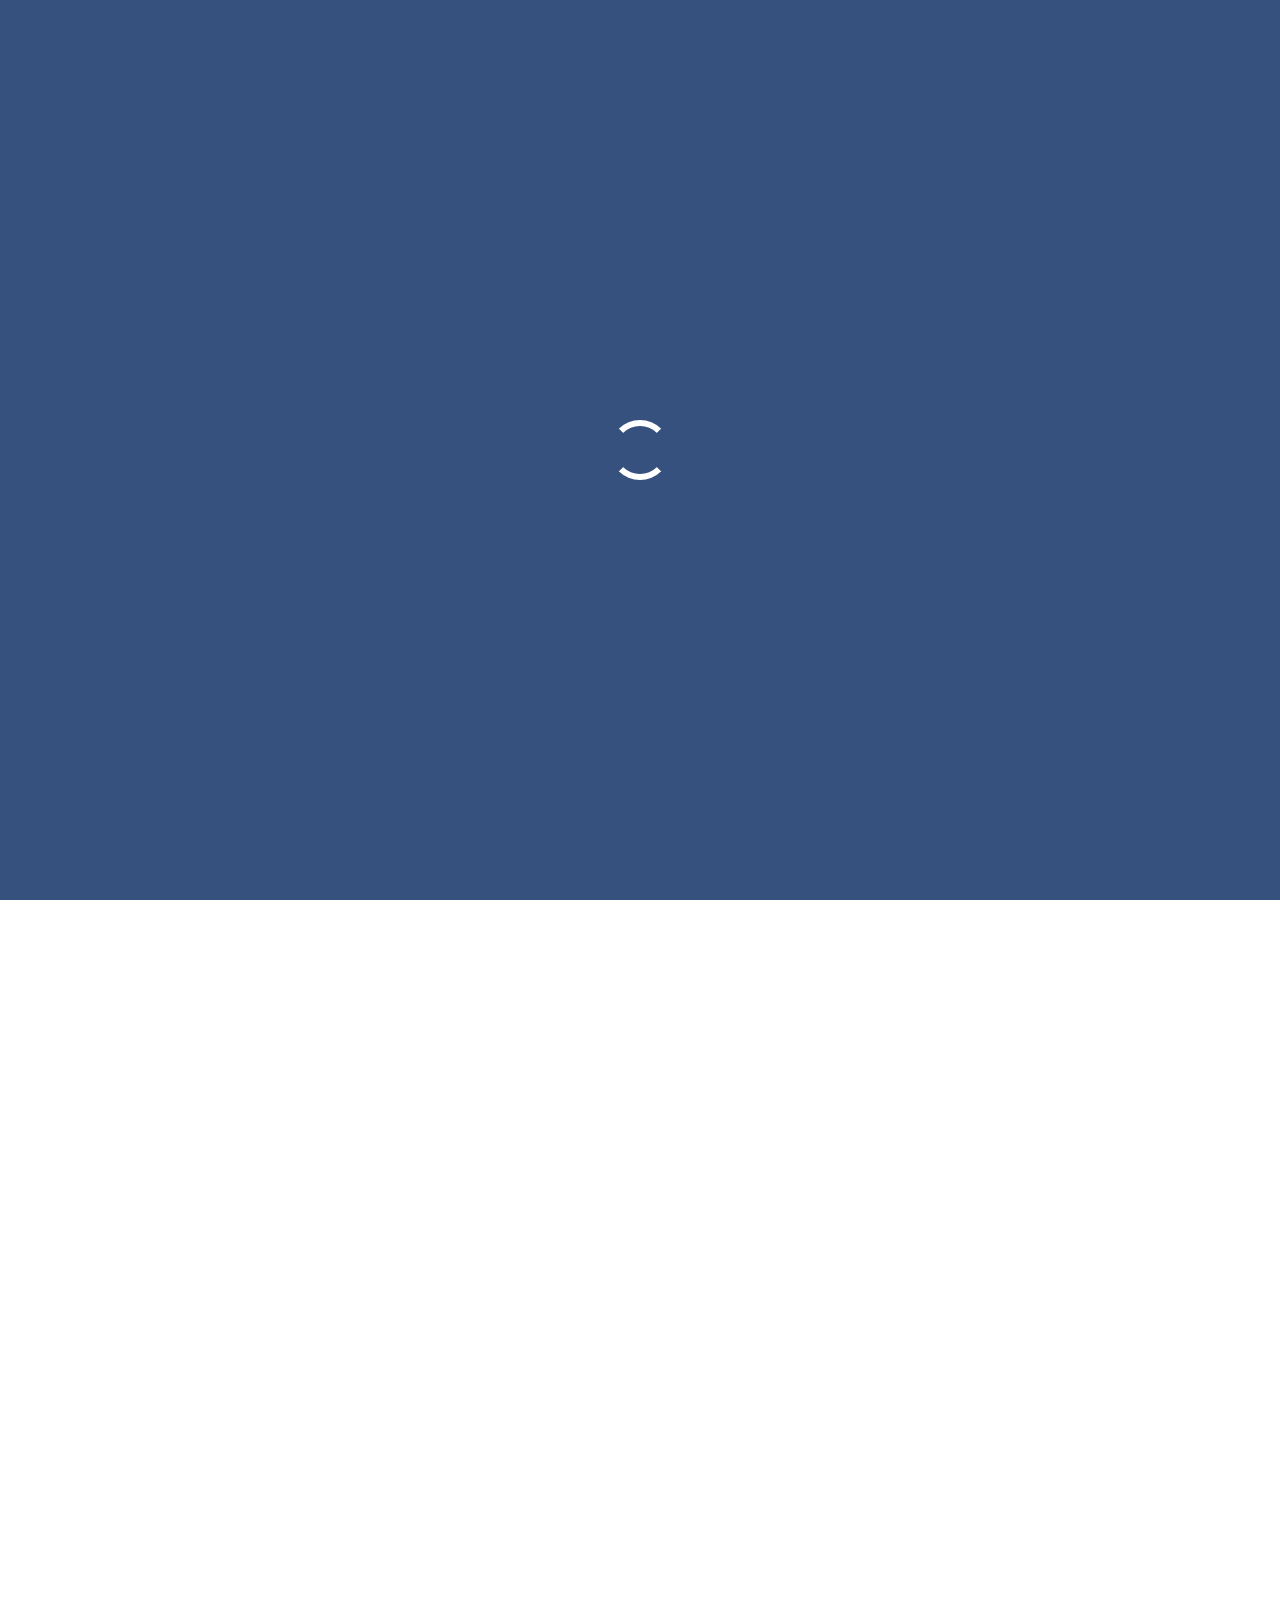
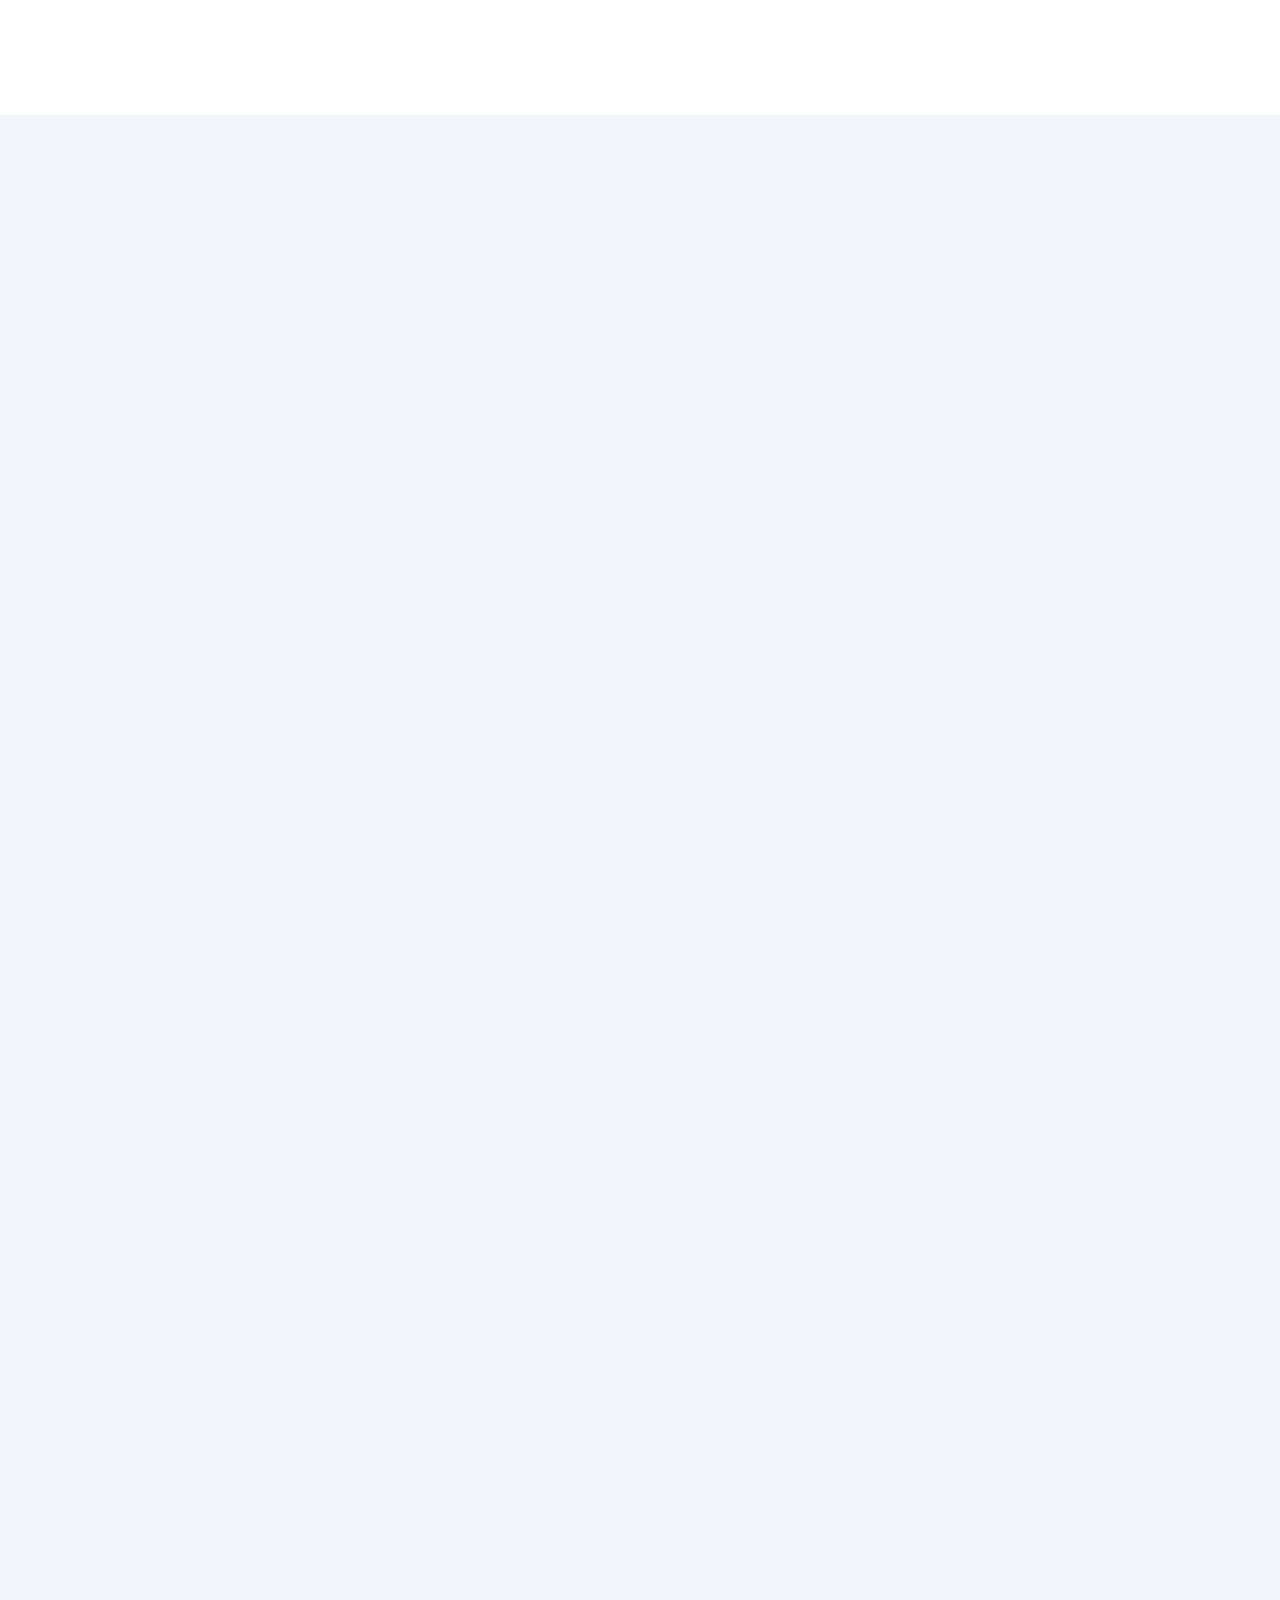
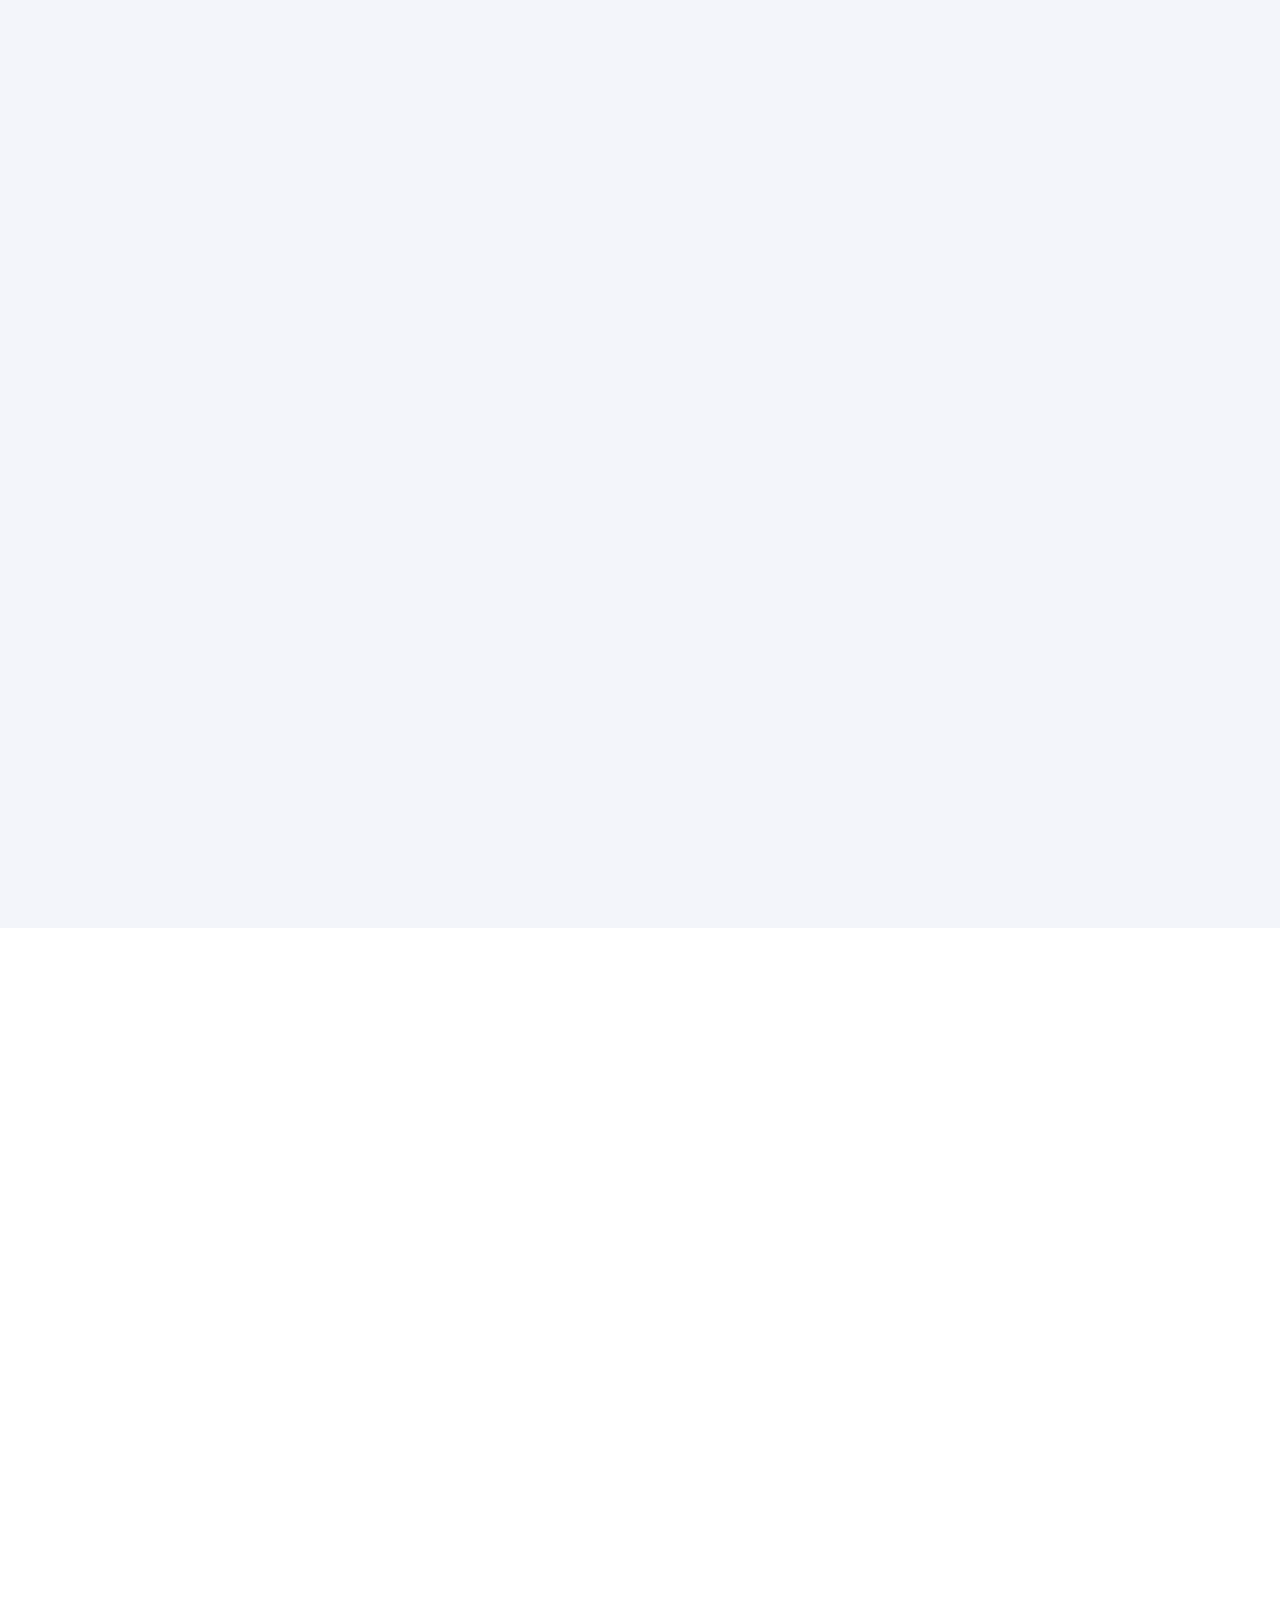
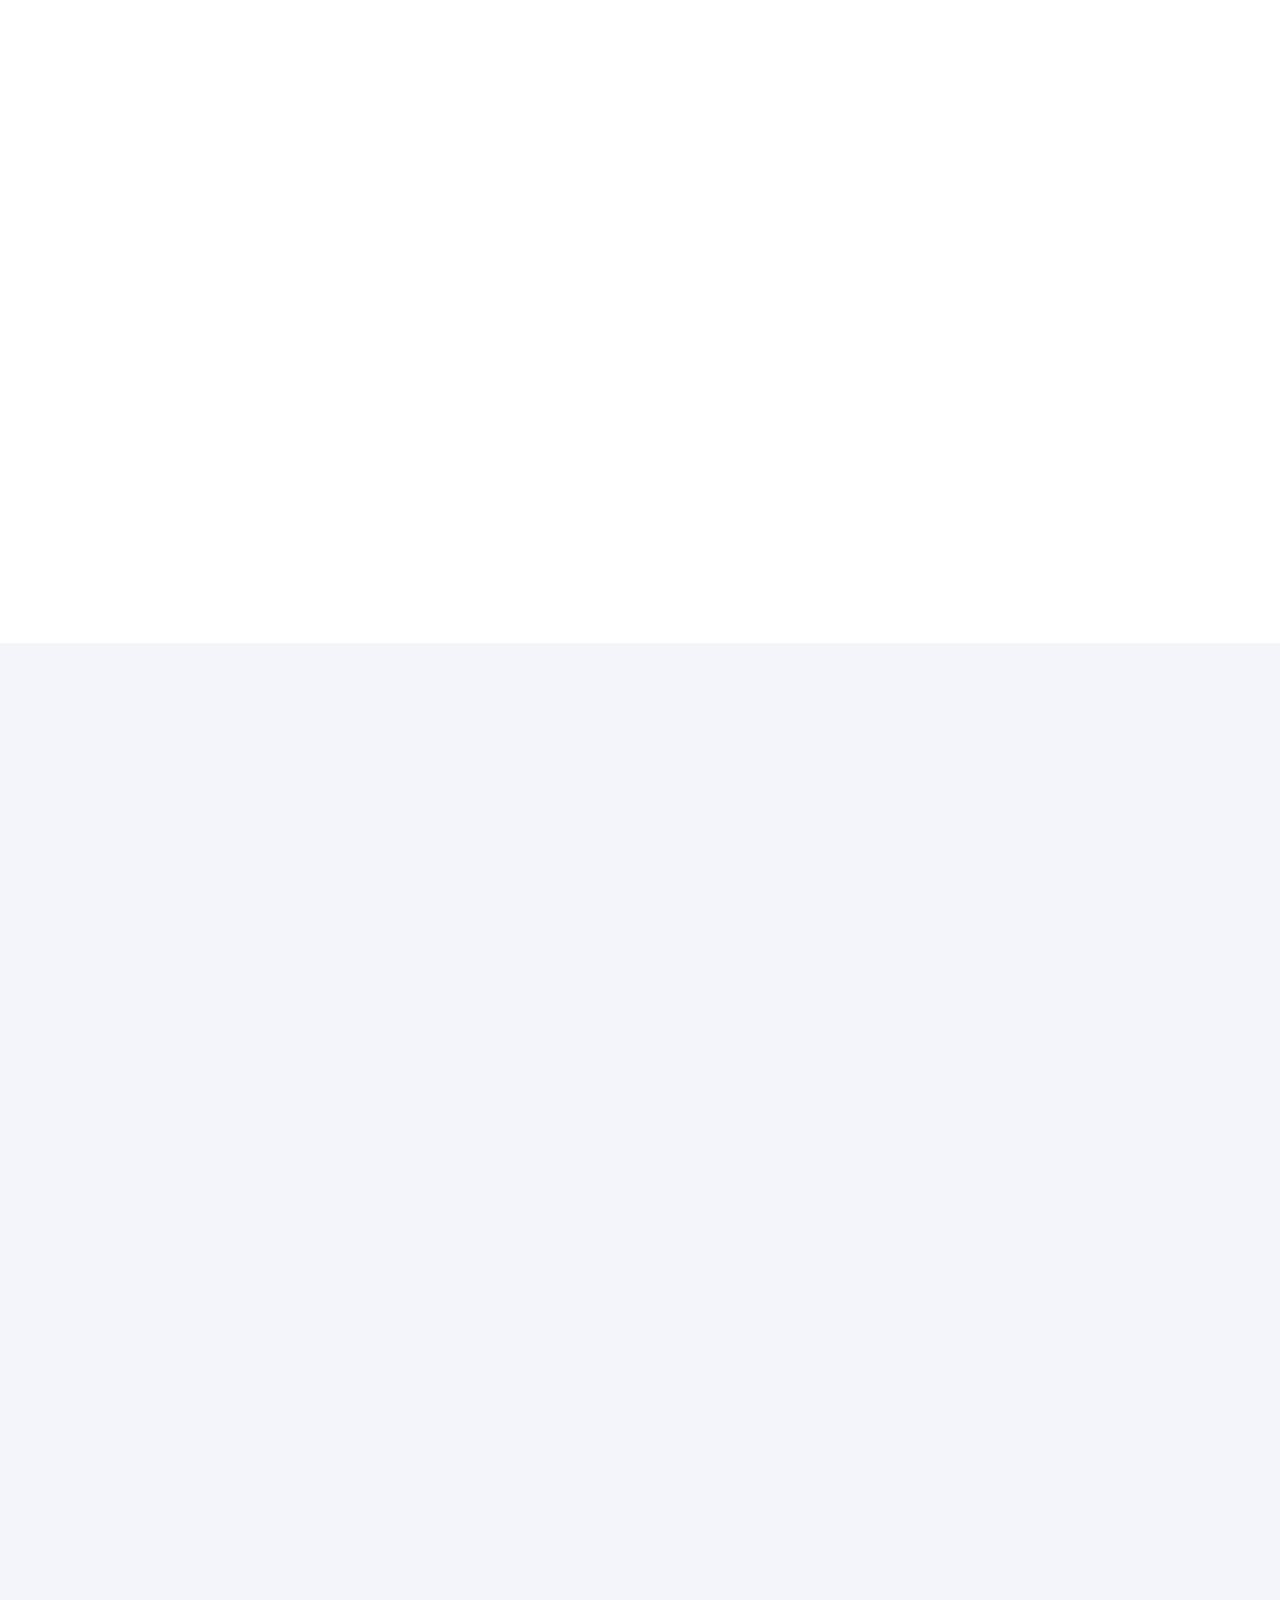
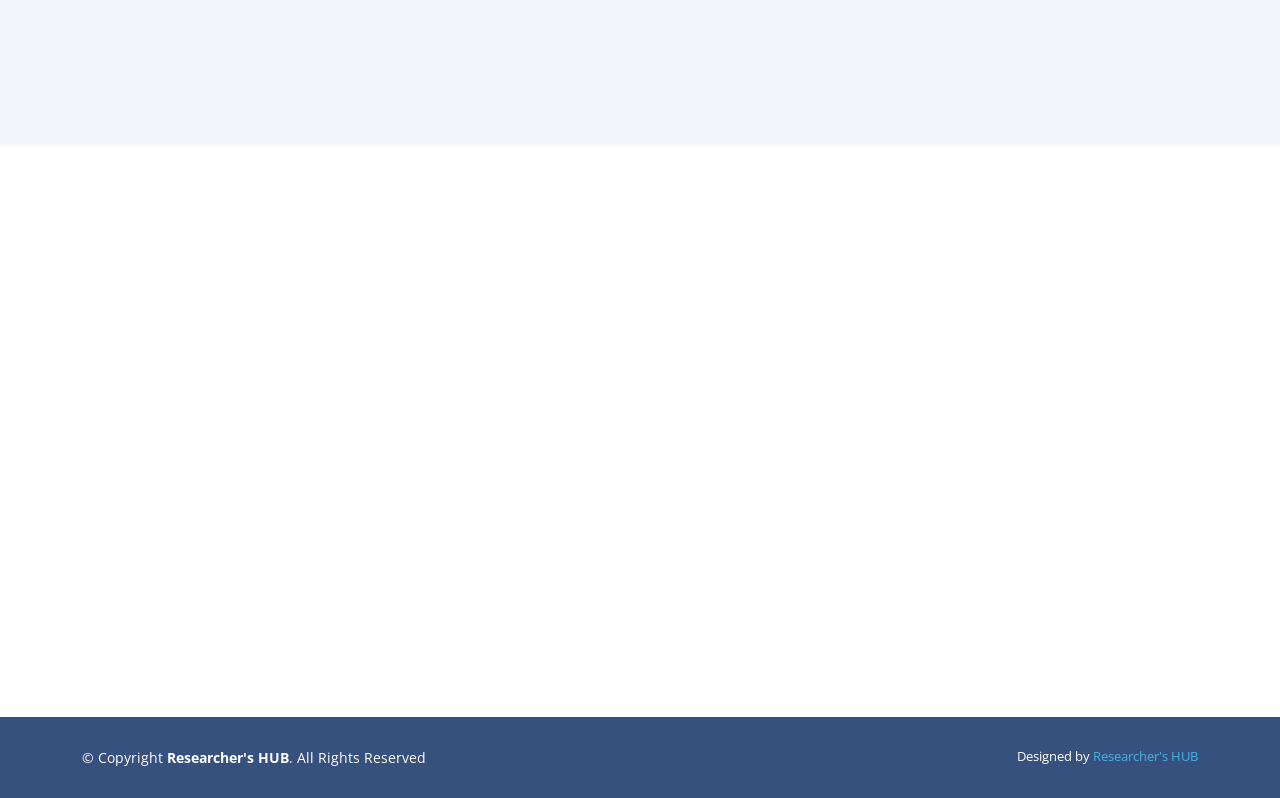
==== index.html @ 6f5f2026 "Update index.html" ====
<!DOCTYPE html>
<html lang="en">
  <!DOCTYPE html>
<html lang="en">
<head>

<meta charset="utf-8">
<meta name="viewport" content="width=device-width, initial-scale=1.0">

<title>Protonical Researchers Hub | IoT, Embedded Systems & R&D Company Bangalore</title>

<meta name="description" content="Protonical Researchers Hub is a Bangalore-based R&D and technology company specializing in Embedded Systems, IoT, AI, PCB Design, MSME innovation, and product development.">
<meta name="keywords" content="IoT company Bangalore, Embedded Systems Lab, MSME R&D Partner, PCB Design Bangalore, AI IoT Startup India, Protonical Researchers Hub">

<!-- Favicons -->
<link href="assets/img/favicon.png" rel="icon">
<link href="assets/img/apple-touch-icon.png" rel="apple-touch-icon">

<!-- Google Fonts -->
<link href="https://fonts.googleapis.com/css?family=Open+Sans:300,400,600,700|Jost:300,400,500,600,700|Poppins:300,400,500,600,700" rel="stylesheet">

<!-- Vendor CSS Files -->
<link href="assets/vendor/aos/aos.css" rel="stylesheet">
<link href="assets/vendor/bootstrap/css/bootstrap.min.css" rel="stylesheet">
<link href="assets/vendor/bootstrap-icons/bootstrap-icons.css" rel="stylesheet">
<link href="assets/vendor/boxicons/css/boxicons.min.css" rel="stylesheet">
<link href="assets/vendor/glightbox/css/glightbox.min.css" rel="stylesheet">
<link href="assets/vendor/remixicon/remixicon.css" rel="stylesheet">
<link href="assets/vendor/swiper/swiper-bundle.min.css" rel="stylesheet">

<!-- Template Main CSS -->
<link href="assets/css/style.css" rel="stylesheet">

<!-- =================== Schema.org Structured Data =================== -->
<script type="application/ld+json">
{
  "@context": "https://schema.org",
  "@graph": [
    {
      "@type": "Organization",
      "@id": "https://researchershub.in/#organization",
      "name": "Protonical Researchers Hub",
      "url": "https://researchershub.in/",
      "logo": "https://researchershub.in/assets/img/logo.png",
      "description": "Bangalore based Embedded Systems, IoT, AI and product development R&D company serving MSMEs, startups and research institutions.",
      "address": {
        "@type": "PostalAddress",
        "streetAddress": "Bidarahalli",
        "addressLocality": "Bengaluru",
        "addressRegion": "Karnataka",
        "postalCode": "560049",
        "addressCountry": "IN"
      },
      "contactPoint": {
        "@type": "ContactPoint",
        "telephone": "+91-8951970904",
        "contactType": "customer support",
        "areaServed": "IN"
      },
      "sameAs": [
        "https://www.linkedin.com/in/manikantan-r-632391257/",
        "https://www.instagram.com/manikantan_07",
        "https://www.facebook.com/mani.kantan.5439"
      ],
      "knowsAbout": [
        "Embedded Systems",
        "IoT",
        "Artificial Intelligence",
        "PCB Design",
        "Rapid Prototyping",
        "MSME R&D",
        "Product Engineering"
      ]
    }
  ]
}
</script>
<!-- ================================================================ -->

</head>
<body>


<body>

  <!-- ======= Header ======= -->
  <header id="header" class="fixed-top ">
    <div class="container d-flex align-items-center">

      <!-- <h1 class="logo me-auto"><a href="index.html">Arsha</a></h1> -->
      <!-- Uncomment below if you prefer to use an image logo -->
      <a href="index.html" class="logo me-auto"><img src="assets/img/logo.png" alt="" class="img-fluid"></a>

      <nav id="navbar" class="navbar">
        <ul>
          <li><a class="nav-link scrollto active" href="#hero">Home</a></li>
          <li><a class="nav-link scrollto" href="#about">About</a></li>
          <li><a class="nav-link scrollto" href="#services">Services</a></li>
          <li><a class="nav-link   scrollto" href="#portfolio">Portfolio</a></li>
          <li><a class="nav-link scrollto" href="#team">Our Team</a></li>
          <li><a class="nav-link scrollto" href="#contact">Contact us</a></li>
        </ul>
        <i class="bi bi-list mobile-nav-toggle"></i>
      </nav><!-- .navbar -->

    </div>
  </header><!-- End Header -->

  <!-- ======= Hero Section ======= -->
  <section id="hero" class="d-flex align-items-center">

    <div class="container">
      <div class="row">
        <div class="col-lg-6 d-flex flex-column justify-content-center pt-4 pt-lg-0 order-2 order-lg-1" data-aos="fade-up" data-aos-delay="200">
          <h1>Protonical Researcher's HUB</h1>
          <h2>Where Ideas Take Flight, Innovation Ignites</h2>
        </div>
        <div class="col-lg-6 order-1 order-lg-2 hero-img" data-aos="zoom-in" data-aos-delay="200">
          <img src="assets/img/hero-img.png" class="img-fluid animated" alt="">
        </div>
      </div>
    </div>

  </section><!-- End Hero -->

  <main id="main">

   <!-- ======= About Us Section ======= -->
<section id="about" class="about">
  <div class="container" data-aos="fade-up">

    <div class="section-title">
      <h2>About Us</h2>
    </div>

    <div class="row">
      <div class="col-lg-12">
        <p>
          <strong>Protonical Researchers Hub</strong> is a Bangalore-based research, embedded systems, and product development organization dedicated to transforming innovative ideas into working prototypes, validated systems, and market-ready technologies. We support students, researchers, startups, MSMEs, and industries through complete technical and research execution across IoT, artificial intelligence, electronics, and applied engineering.
        </p>

        <p>
          We bridge the gap between academic research and industrial deployment. From concept design and hardware development to PCB manufacturing, rapid prototyping, system testing, and documentation, we provide complete idea-to-product engineering solutions.
        </p>

        <h4 class="mt-4"><strong>Our core technical expertise includes:</strong></h4>

        <div class="row mt-3">
          <div class="col-lg-6">
            <ul class="about-list">
              <li>Embedded Systems and IoT Development</li>
              <li>AI and Machine Learning Integration</li>
              <li>Product Design and Hardware Prototyping</li>
              <li>PCB Design and Manufacturing</li>
            </ul>
          </div>

          <div class="col-lg-6">
            <ul class="about-list">
              <li>3D Design and Rapid Prototyping</li>
              <li>Industrial Electronics and Smart Devices</li>
              <li>Research and Development Consulting</li>
              <li>Manufacturing and Investment Guidance</li>
            </ul>
          </div>
        </div>

        <p class="mt-4">
          Protonical Researchers Hub actively collaborates with engineering colleges, universities, research scholars, MSMEs, and technology innovators across B.Tech, M.Tech, PhD, BCA, MCA, MSc, MBA, Food Technology, Nursing, Commerce, and Life Sciences to deliver technically sound and fundable solutions.
        </p>

        <p>
          We also provide complete grant-based project development and proposal support for MSME, VGST, DST, BIRAC, SERB, and other government funding programs, enabling innovators to move from sanctioned funding to successful project execution.
        </p>

        <p>
          Through industry-oriented internships, workshops, and faculty development programs, we provide hands-on exposure to real-world engineering, R&D, and product development workflows.
        </p>

        <p>
          Led by experienced engineers and Ex-IISc professionals, Protonical Researchers Hub operates with a strong focus on engineering precision, research integrity, and practical implementation.
        </p>

        <p><strong>
          At Protonical Researchers Hub, we do not just support research — we engineer it into reality.
        </strong></p>

      </div>
    </div>

  </div>
</section>
<!-- End About Us Section -->



   <!-- ======= Why Us Section ======= -->
<section id="why-us" class="why-us section-bg">
  <div class="container-fluid" data-aos="fade-up">

    <div class="row">

      <div class="col-lg-7 d-flex flex-column justify-content-center align-items-stretch order-2 order-lg-1">

        <div class="content">
          <h3>Why Protonical Researchers Hub?</h3>
          <p>
            <strong>Protonical Researchers Hub</strong> is a Bangalore-based <strong>Embedded Systems, IoT and R&D Lab</strong> that transforms innovative ideas into fully working, test-ready and deployable engineering solutions. We act as a complete <strong>MSME R&amp;D and product development partner</strong> for startups, research scholars, universities, and industries.
          </p>
          <p>
            Our in-house teams handle electronics design, embedded firmware, AI integration, PCB development, mechanical design, and system testing — all under one roof. Whether you are developing a new product, executing a funded research project, or preparing for commercialization, we deliver with engineering accuracy and documentation compliance.
          </p>
        </div>

        <div class="accordion-list">
          <ul>

            <li>
              <a data-bs-toggle="collapse" class="collapse" data-bs-target="#accordion-list-1">
                <span>01</span> Embedded Systems & IoT Development
                <i class="bx bx-chevron-down icon-show"></i>
                <i class="bx bx-chevron-up icon-close"></i>
              </a>
              <div id="accordion-list-1" class="collapse show" data-bs-parent=".accordion-list">
                <p>
                  We design and develop <strong>embedded systems, IoT devices and smart electronics</strong> using microcontrollers, sensors, wireless communication, and cloud platforms. Our systems power industrial automation, medical devices, smart agriculture, and connected consumer products.
                </p>
              </div>
            </li>

            <li>
              <a data-bs-toggle="collapse" data-bs-target="#accordion-list-2" class="collapsed">
                <span>02</span> Product Design, PCB & Hardware Prototyping
                <i class="bx bx-chevron-down icon-show"></i>
                <i class="bx bx-chevron-up icon-close"></i>
              </a>
              <div id="accordion-list-2" class="collapse" data-bs-parent=".accordion-list">
                <p>
                  We provide complete <strong>product engineering services</strong> including schematic design, PCB layout, firmware development, enclosure design, and functional hardware prototyping. We convert research concepts into manufacturable and test-ready products.
                </p>
              </div>
            </li>

            <li>
              <a data-bs-toggle="collapse" data-bs-target="#accordion-list-3" class="collapsed">
                <span>03</span> AI, Machine Learning & Smart Systems
                <i class="bx bx-chevron-down icon-show"></i>
                <i class="bx bx-chevron-up icon-close"></i>
              </a>
              <div id="accordion-list-3" class="collapse" data-bs-parent=".accordion-list">
                <p>
                  We integrate <strong>AI and Machine Learning</strong> with IoT and embedded platforms for predictive analytics, automation, medical diagnostics, and smart decision-making systems using real-world sensor data.
                </p>
              </div>
            </li>

            <li>
              <a data-bs-toggle="collapse" data-bs-target="#accordion-list-4" class="collapsed">
                <span>04</span> MSME, DST, BIRAC & Government Funded R&amp;D
                <i class="bx bx-chevron-down icon-show"></i>
                <i class="bx bx-chevron-up icon-close"></i>
              </a>
              <div id="accordion-list-4" class="collapse" data-bs-parent=".accordion-list">
                <p>
                  We act as the <strong>technical execution and documentation partner</strong> for MSME, DST, VGST, BIRAC and SERB funded projects. Our services include proposal preparation, system development, testing, reporting, and audit-ready technical documentation.
                </p>
              </div>
            </li>

            <li>
              <a data-bs-toggle="collapse" data-bs-target="#accordion-list-5" class="collapsed">
                <span>05</span> Industrial Training & Research Internships
                <i class="bx bx-chevron-down icon-show"></i>
                <i class="bx bx-chevron-up icon-close"></i>
              </a>
              <div id="accordion-list-5" class="collapse" data-bs-parent=".accordion-list">
                <p>
                  We provide <strong>industry-oriented internships, faculty development programs, and research training</strong> in Embedded Systems, IoT, AI, Robotics, and Product Development — helping students and professionals gain real-world engineering experience.
                </p>
              </div>
            </li>

          </ul>
        </div>

      </div>

      <div class="col-lg-5 align-items-stretch order-1 order-lg-2 img"
        style='background-image: url("assets/img/why-us.png");'
        data-aos="zoom-in" data-aos-delay="150">
      </div>

    </div>
  </div>
</section>
<!-- End Why Us Section -->


    <!-- ======= Services Section ======= -->
<section id="services" class="services section-bg">
  <div class="container" data-aos="fade-up">

    <div class="section-title">
      <h2>Our Services</h2>
      <p>
        Protonical Researchers Hub is a Bangalore-based <strong>Embedded Systems, IoT, AI and R&D company</strong> delivering complete technology, research, and product development services. We support students, startups, MSMEs, universities, and industries by converting ideas into validated, funded, and market-ready solutions.
      </p>
    </div>

    <div class="row">

      <!-- 1 -->
      <div class="col-xl-3 col-md-6 d-flex align-items-stretch" data-aos="zoom-in">
        <div class="icon-box">
          <h4>Embedded Systems & IoT Development</h4>
          <p>Design and development of microcontroller-based systems, wireless devices, industrial IoT, sensor networks, and cloud-connected smart products.</p>
        </div>
      </div>

      <!-- 2 -->
      <div class="col-xl-3 col-md-6 d-flex align-items-stretch" data-aos="zoom-in">
        <div class="icon-box">
          <h4>AI & Machine Learning Integration</h4>
          <p>AI and ML models integrated with IoT and embedded platforms for automation, diagnostics, monitoring, and predictive intelligence.</p>
        </div>
      </div>

      <!-- 3 -->
      <div class="col-xl-3 col-md-6 d-flex align-items-stretch" data-aos="zoom-in">
        <div class="icon-box">
          <h4>Product Design & Prototyping</h4>
          <p>Schematic design, PCB layout, firmware, mechanical design, 3D modeling, and functional prototypes for startups and research teams.</p>
        </div>
      </div>

      <!-- 4 -->
      <div class="col-xl-3 col-md-6 d-flex align-items-stretch" data-aos="zoom-in">
        <div class="icon-box">
          <h4>Manufacturing & Commercialization</h4>
          <p>Pilot manufacturing, BOM optimization, DFM, vendor sourcing, and scaling support for MSMEs and product startups.</p>
        </div>
      </div>

    </div>

    <div class="row">

      <!-- 5 -->
      <div class="col-xl-3 col-md-6 d-flex align-items-stretch mt-4">
        <div class="icon-box">
          <h4>Research, Thesis & Journal Support</h4>
          <p>Complete support for B.Tech, M.Tech, PhD, MSc and industrial R&amp;D projects including implementation, testing and publication-ready results.</p>
        </div>
      </div>

      <!-- 6 -->
      <div class="col-xl-3 col-md-6 d-flex align-items-stretch mt-4">
        <div class="icon-box">
          <h4>MSME, DST & Grant Project Execution</h4>
          <p>Technical execution and documentation partner for MSME, VGST, KSCST, DST, BIRAC and SERB funded innovation projects.</p>
        </div>
      </div>

      <!-- 7 -->
      <div class="col-xl-3 col-md-6 d-flex align-items-stretch mt-4">
        <div class="icon-box">
          <h4>Technical Internships & Industrial Training</h4>
          <p>Hands-on training and industrial internships in Embedded Systems, IoT, AI, Robotics, Python, C, C++, Electronics and Automation.</p>
        </div>
      </div>

      <!-- 8 -->
      <div class="col-xl-3 col-md-6 d-flex align-items-stretch mt-4">
        <div class="icon-box">
          <h4>Programming & Software Training</h4>
          <p>Professional training in Python, C, C++, Java, SQL, Web Technologies and data-driven software for engineering and IT students.</p>
        </div>
      </div>

    </div>

    <div class="row">

      <!-- 9 -->
      <div class="col-xl-3 col-md-6 d-flex align-items-stretch mt-4">
        <div class="icon-box">
          <h4>Engineering Training Kits & Lab Setup</h4>
          <p>Supply of IoT, embedded systems, robotics, electronics and AI training kits for colleges, labs and institutions.</p>
        </div>
      </div>

      <!-- 10 -->
      <div class="col-xl-3 col-md-6 d-flex align-items-stretch mt-4">
        <div class="icon-box">
          <h4>Faculty Development Programs (FDP)</h4>
          <p>Advanced training programs for faculty in modern technologies including IoT, embedded systems, AI, and product development.</p>
        </div>
      </div>

      <!-- 11 -->
      <div class="col-xl-3 col-md-6 d-flex align-items-stretch mt-4">
        <div class="icon-box">
          <h4>Startup & Technology Consulting</h4>
          <p>Technology roadmaps, feasibility studies, system architecture, and commercialization planning for startups and innovators.</p>
        </div>
      </div>

      <!-- 12 -->
      <div class="col-xl-3 col-md-6 d-flex align-items-stretch mt-4">
        <div class="icon-box">
          <h4>Industry–Academia Collaboration</h4>
          <p>Joint research, funded projects, industrial mentorship, technology transfer and product validation programs.</p>
        </div>
      </div>

    </div>

  </div>
</section>
<!-- End Services Section -->



<!-- ======= Portfolio Section ======= -->
<section id="portfolio" class="portfolio">
  <div class="container" data-aos="fade-up">

    <div class="section-title">
      <h2>Our Projects & R&D Portfolio</h2>
      <p>
        Explore real-world engineering, IoT, AI and embedded systems projects developed by Protonical Researchers Hub. Our portfolio represents industry-grade innovation, MSME funded research, and academic-to-product technology execution.
      </p>
    </div>

    <div class="row portfolio-container" data-aos="fade-up" data-aos-delay="200">

      <!-- Project 1 -->
      <div class="col-lg-4 col-md-6 portfolio-item">
        <div class="portfolio-img">
          <img src="assets/img/portfolio/portfolio-1.jpg" class="img-fluid" alt="IoT Based Smart Monitoring System Bangalore">
        </div>
        <div class="portfolio-info">
          <h4>IoT Smart Monitoring System</h4>
          <p>Industrial IoT, Sensors, Cloud</p>
        </div>
      </div>

      <!-- Project 2 -->
      <div class="col-lg-4 col-md-6 portfolio-item">
        <div class="portfolio-img">
          <img src="assets/img/portfolio/portfolio-2.jpg" class="img-fluid" alt="Embedded Systems Product Development India">
        </div>
        <div class="portfolio-info">
          <h4>Embedded Product Prototype</h4>
          <p>Microcontroller, Firmware, PCB</p>
        </div>
      </div>

      <!-- Project 3 -->
      <div class="col-lg-4 col-md-6 portfolio-item">
        <div class="portfolio-img">
          <img src="assets/img/portfolio/portfolio-3.jpg" class="img-fluid" alt="AI Based Automation Project Bangalore">
        </div>
        <div class="portfolio-info">
          <h4>AI Based Automation System</h4>
          <p>Machine Learning, Control Systems</p>
        </div>
      </div>

      <!-- Project 4 -->
      <div class="col-lg-4 col-md-6 portfolio-item">
        <div class="portfolio-img">
          <img src="assets/img/portfolio/portfolio-4.jpg" class="img-fluid" alt="Medical Device Prototype MSME Project">
        </div>
        <div class="portfolio-info">
          <h4>Medical Device Prototype</h4>
          <p>Electronics, Sensors, Compliance</p>
        </div>
      </div>

      <!-- Project 5 -->
      <div class="col-lg-4 col-md-6 portfolio-item">
        <div class="portfolio-img">
          <img src="assets/img/portfolio/portfolio-5.jpg" class="img-fluid" alt="IoT Energy Monitoring System Bangalore">
        </div>
        <div class="portfolio-info">
          <h4>Energy Monitoring IoT</h4>
          <p>Power Analytics, Cloud, IoT</p>
        </div>
      </div>

      <!-- Project 6 -->
      <div class="col-lg-4 col-md-6 portfolio-item">
        <div class="portfolio-img">
          <img src="assets/img/portfolio/portfolio-6.jpg" class="img-fluid" alt="Embedded Control System India">
        </div>
        <div class="portfolio-info">
          <h4>Embedded Control System</h4>
          <p>Automation, Control, Firmware</p>
        </div>
      </div>

      <!-- Project 7 -->
      <div class="col-lg-4 col-md-6 portfolio-item">
        <div class="portfolio-img">
          <img src="assets/img/portfolio/portfolio-7.jpg" class="img-fluid" alt="Drone and Robotics R&D Bangalore">
        </div>
        <div class="portfolio-info">
          <h4>Drone & Robotics R&D</h4>
          <p>Embedded, Sensors, Communication</p>
        </div>
      </div>

      <!-- Project 8 -->
      <div class="col-lg-4 col-md-6 portfolio-item">
        <div class="portfolio-img">
          <img src="assets/img/portfolio/portfolio-8.jpg" class="img-fluid" alt="Industrial Automation Research Lab">
        </div>
        <div class="portfolio-info">
          <h4>Industrial Automation Lab</h4>
          <p>PLC, IoT, Control Systems</p>
        </div>
      </div>

      <!-- Project 9 -->
      <div class="col-lg-4 col-md-6 portfolio-item">
        <div class="portfolio-img">
          <img src="assets/img/portfolio/portfolio-9.gif" class="img-fluid" alt="Smart Device Prototype Bangalore">
        </div>
        <div class="portfolio-info">
          <h4>Smart Device Prototype</h4>
          <p>IoT, Embedded Systems, AI</p>
        </div>
      </div>

    </div>

  </div>
</section>
<!-- End Portfolio Section -->


   <!-- ======= Team Section ======= -->
<section id="team" class="team section-bg">
  <div class="container" data-aos="fade-up">

    <div class="section-title">
      <h2>Leadership & Research Team</h2>
      <p>
        Protonical Researchers Hub is led by experienced engineers, researchers, and industry professionals from IISc and allied research institutions, delivering high-impact innovation, MSME-grade R&amp;D, and product engineering excellence.
      </p>
    </div>

    <div class="row">

      <!-- Manikantan -->
      <div class="col-lg-6">
        <div class="member d-flex align-items-start" data-aos="zoom-in">
          <div class="pic">
            <img src="assets/img/team/team-1.jpg" class="img-fluid" alt="Manikantan R Founder Protonical Researchers Hub IISc Bangalore">
          </div>
          <div class="member-info">
            <h4>Manikantan R</h4>
            <span>Founder & Chief Technology Officer</span>
            <p>
              Ex-IISc Bangalore Project Assistant with deep expertise in Embedded Systems, IoT product design, PCB development, rapid prototyping, and MSME-scale manufacturing solutions.
            </p>
            <div class="social">
              <a href="https://www.facebook.com/mani.kantan.5439"><i class="ri-facebook-fill"></i></a>
              <a href="https://www.instagram.com/manikantan_07"><i class="ri-instagram-fill"></i></a>
              <a href="https://www.linkedin.com/in/manikantan-r-632391257"><i class="ri-linkedin-box-fill"></i></a>
            </div>
          </div>
        </div>
      </div>

      <!-- Amithkumar -->
      <div class="col-lg-6 mt-4 mt-lg-0">
        <div class="member d-flex align-items-start" data-aos="zoom-in">
          <div class="pic">
            <img src="assets/img/team/team-2.jpg" class="img-fluid" alt="Dr Amithkumar Gajakosh Co-Founder Protonical Researchers Hub">
          </div>
          <div class="member-info">
            <h4>Dr. Amithkumar Gajakosh</h4>
            <span>Co-Founder & Managing Director</span>
            <p>
              Business strategist and product design specialist with strong expertise in 3D design, industrial product visualization, commercialization strategy, and startup development.
            </p>
            <div class="social">
              <a href="#"><i class="ri-facebook-fill"></i></a>
              <a href="#"><i class="ri-instagram-fill"></i></a>
              <a href="#"><i class="ri-linkedin-box-fill"></i></a>
            </div>
          </div>
        </div>
      </div>

    </div>

    <div class="row">

      <!-- Sudir -->
      <div class="col-lg-6 mt-4">
        <div class="member d-flex align-items-start" data-aos="zoom-in">
          <div class="pic">
            <img src="assets/img/team/team-3.jpg" class="img-fluid" alt="Dr Sudir P Board Member Protonical Researchers Hub">
          </div>
          <div class="member-info">
            <h4>Dr. Sudir P</h4>
            <span>Board Member</span>
            <p>
              Specialist in embedded systems documentation, technical validation, compliance frameworks, and R&amp;D reporting for funded research and institutional projects.
            </p>
            <div class="social">
              <a href="#"><i class="ri-facebook-fill"></i></a>
              <a href="#"><i class="ri-instagram-fill"></i></a>
              <a href="#"><i class="ri-linkedin-box-fill"></i></a>
            </div>
          </div>
        </div>
      </div>

      <!-- Vinita Gopal -->
<div class="col-lg-6 mt-4">
  <div class="member d-flex align-items-start" data-aos="zoom-in">
    <div class="pic">
      <img src="assets/img/team/team-4.jpg" class="img-fluid" alt="Vinita Gopal Accounting Manager and Client Acquisition Partner Protonical Researchers Hub">
    </div>
    <div class="member-info">
      <h4>Vinita Gopal</h4>
      <span>Accounting Manager & Client Acquisition Partner</span>
      <p>
        Responsible for financial management, compliance, client onboarding, and strategic business acquisition at Protonical Researchers Hub, ensuring sustainable growth and strong industry partnerships.
      </p>
      <div class="social">
        <a href="#"><i class="ri-facebook-fill"></i></a>
        <a href="#"><i class="ri-instagram-fill"></i></a>
        <a href="#"><i class="ri-linkedin-box-fill"></i></a>
      </div>
    </div>
  </div>
</div>

    </div>

    <div class="row justify-content-center">

      <!-- Krishna -->
      <div class="col-lg-6 mt-4">
        <div class="member d-flex align-items-start" data-aos="zoom-in">
          <div class="pic">
            <img src="assets/img/team/team-5.jpg" class="img-fluid" alt="Dr Krishna Kumar Mentor KSCST IISc Bangalore">
          </div>
          <div class="member-info">
            <h4>Mr. Krishna Kumar M</h4>
            <span>Chief Research Mentor</span>
            <p>
              KSCST-IISc Technology Evaluator specializing in research validation, device performance assessment, grant-compliant R&amp;D execution, and technology readiness evaluation.
            </p>
            <div class="social">
              <a href="#"><i class="ri-facebook-fill"></i></a>
              <a href="#"><i class="ri-instagram-fill"></i></a>
              <a href="#"><i class="ri-linkedin-box-fill"></i></a>
            </div>
          </div>
        </div>
      </div>

    </div>

  </div>
</section>
<!-- End Team Section -->


   <!-- ======= Contact Section ======= -->
<section id="contact" class="contact">
  <div class="container" data-aos="fade-up">

    <div class="section-title">
      <h2>Contact Us</h2>
      <p>
        Get in touch with Protonical Researchers Hub — your trusted R&D, IoT, and Embedded Systems innovation partner in Bangalore.
      </p>
    </div>

    <div class="row justify-content-center">
      <div class="col-lg-8 d-flex align-items-stretch">
        <div class="info w-100">

          <!-- Address -->
          <div class="address">
            <i class="bi bi-geo-alt"></i>
            <h4>Office Address</h4>
            <p>
              <a href="https://www.google.com/maps/place/13%C2%B003'53.6%22N+77%C2%B043'02.4%22E/@13.0648975,77.715106,17z" target="_blank">
                Bidarahalli, Bengaluru, Karnataka – 560049, India
              </a>
            </p>
          </div>

          <!-- Email -->
          <div class="email">
            <i class="bi bi-envelope"></i>
            <h4>Email</h4>
            <p>
              <a href="mailto:researchershub05@gmail.com?subject=Project%20Enquiry%20-%20Protonical%20Researchers%20Hub">
                researchershub05@gmail.com
              </a>
            </p>
          </div>

          <!-- Phone -->
          <div class="phone">
            <i class="bi bi-phone"></i>
            <h4>Call or WhatsApp</h4>
            <p>
              <a href="tel:+918951970904">+91 89517 90904</a>
            </p>
          </div>

        </div>
      </div>
    </div>

  </div>
</section>
<!-- End Contact Section -->

  </main><!-- End #main -->

  <!-- ======= Footer ======= -->
  <footer id="footer">
   
      <div class="container">
        <div class="row">
          </div>
        </div>
      </div>
    </div>

    <div class="container footer-bottom clearfix">
      <div class="copyright">
        &copy; Copyright <strong><span>Researcher's HUB</span></strong>. All Rights Reserved
      </div>
      <div class="credits">
        <!-- All the links in the footer should remain intact. -->
        <!-- You can delete the links only if you purchased the pro version. -->
        <!-- Licensing information: https://bootstrapmade.com/license/ -->
        <!-- Purchase the pro version with working PHP/AJAX contact form: https://bootstrapmade.com/arsha-free-bootstrap-html-template-corporate/ -->
        Designed by <a href="https://www.linkedin.com/in/manikantan-r-632391257/">Researcher's HUB</a>
      </div>    
    </div>
  </footer><!-- End Footer -->

  <div id="preloader"></div>
  <a href="#" class="back-to-top d-flex align-items-center justify-content-center"><i class="bi bi-arrow-up-short"></i></a>

  <!-- Vendor JS Files -->
  <script src="assets/vendor/aos/aos.js"></script>
  <script src="assets/vendor/bootstrap/js/bootstrap.bundle.min.js"></script>
  <script src="assets/vendor/glightbox/js/glightbox.min.js"></script>
  <script src="assets/vendor/isotope-layout/isotope.pkgd.min.js"></script>
  <script src="assets/vendor/php-email-form/validate.js"></script>
  <script src="assets/vendor/swiper/swiper-bundle.min.js"></script>
  <script src="assets/vendor/waypoints/noframework.waypoints.js"></script>

  <!-- Template Main JS File -->
  <script src="assets/js/main.js"></script>
</body>
</html>
---- assets/css/style.css ----
/*--------------------------------------------------------------
# General
--------------------------------------------------------------*/
body {
  font-family: "Open Sans", sans-serif;
  color: #444444;
}

a {
  color: #47b2e4;
  text-decoration: none;
}

a:hover {
  color: #73c5eb;
  text-decoration: none;
}

h1, h2, h3, h4, h5, h6 {
  font-family: "Jost", sans-serif;
}

/*--------------------------------------------------------------
# Preloader
--------------------------------------------------------------*/
#preloader {
  position: fixed;
  top: 0;
  left: 0;
  right: 0;
  bottom: 0;
  z-index: 9999;
  overflow: hidden;
  background: #37517e;
}

#preloader:before {
  content: "";
  position: fixed;
  top: calc(50% - 30px);
  left: calc(50% - 30px);
  border: 6px solid #37517e;
  border-top-color: #fff;
  border-bottom-color: #fff;
  border-radius: 50%;
  width: 60px;
  height: 60px;
  -webkit-animation: animate-preloader 1s linear infinite;
  animation: animate-preloader 1s linear infinite;
}

@-webkit-keyframes animate-preloader {
  0% {
    transform: rotate(0deg);
  }
  100% {
    transform: rotate(360deg);
  }
}

@keyframes animate-preloader {
  0% {
    transform: rotate(0deg);
  }
  100% {
    transform: rotate(360deg);
  }
}

/*--------------------------------------------------------------
# Back to top button
--------------------------------------------------------------*/
.back-to-top {
  position: fixed;
  visibility: hidden;
  opacity: 0;
  right: 15px;
  bottom: 15px;
  z-index: 996;
  background: #47b2e4;
  width: 40px;
  height: 40px;
  border-radius: 50px;
  transition: all 0.4s;
}

.back-to-top i {
  font-size: 24px;
  color: #fff;
  line-height: 0;
}

.back-to-top:hover {
  background: #6bc1e9;
  color: #fff;
}

.back-to-top.active {
  visibility: visible;
  opacity: 1;
}

/*--------------------------------------------------------------
# Header
--------------------------------------------------------------*/
#header {
  transition: all 0.5s;
  z-index: 997;
  padding: 15px 0;
}

#header.header-scrolled, #header.header-inner-pages {
  background: rgba(40, 58, 90, 0.9);
}

#header .logo {
  font-size: 30px;
  margin: 0;
  padding: 0;
  line-height: 1;
  font-weight: 500;
  letter-spacing: 2px;
  text-transform: uppercase;
}

#header .logo a {
  color: #fff;
}

#header .logo img {
  max-height: 40px;
}

/*--------------------------------------------------------------
# Navigation Menu
--------------------------------------------------------------*/
/**
* Desktop Navigation 
*/
.navbar {
  padding: 0;
}

.navbar ul {
  margin: 0;
  padding: 0;
  display: flex;
  list-style: none;
  align-items: center;
}

.navbar li {
  position: relative;
}

.navbar a, .navbar a:focus {
  display: flex;
  align-items: center;
  justify-content: space-between;
  padding: 10px 0 10px 30px;
  font-size: 15px;
  font-weight: 500;
  color: #fff;
  white-space: nowrap;
  transition: 0.3s;
}

.navbar a i, .navbar a:focus i {
  font-size: 12px;
  line-height: 0;
  margin-left: 5px;
}

.navbar a:hover, .navbar .active, .navbar .active:focus, .navbar li:hover > a {
  color: #47b2e4;
}

.navbar .getstarted {
  padding: 8px 20px;
  margin-left: 30px;
  border-radius: 50px;
  color: #fff;
  font-size: 14px;
  border: 2px solid #47b2e4;
  font-weight: 600;
}

.navbar .getstarted:hover {
  color: #fff;
  background: #31a9e1;
}

.navbar .dropdown ul {
  display: block;
  position: absolute;
  left: 14px;
  top: calc(100% + 30px);
  margin: 0;
  padding: 10px 0;
  z-index: 99;
  opacity: 0;
  visibility: hidden;
  background: #fff;
  box-shadow: 0px 0px 30px rgba(127, 137, 161, 0.25);
  transition: 0.3s;
  border-radius: 4px;
}

.navbar .dropdown ul li {
  min-width: 200px;
}

.navbar .dropdown ul a {
  padding: 10px 20px;
  font-size: 14px;
  text-transform: none;
  font-weight: 500;
  color: #0c3c53;
}

.navbar .dropdown ul a i {
  font-size: 12px;
}

.navbar .dropdown ul a:hover, .navbar .dropdown ul .active:hover, .navbar .dropdown ul li:hover > a {
  color: #47b2e4;
}

.navbar .dropdown:hover > ul {
  opacity: 1;
  top: 100%;
  visibility: visible;
}

.navbar .dropdown .dropdown ul {
  top: 0;
  left: calc(100% - 30px);
  visibility: hidden;
}

.navbar .dropdown .dropdown:hover > ul {
  opacity: 1;
  top: 0;
  left: 100%;
  visibility: visible;
}

@media (max-width: 1366px) {
  .navbar .dropdown .dropdown ul {
    left: -90%;
  }
  .navbar .dropdown .dropdown:hover > ul {
    left: -100%;
  }
}

/**
* Mobile Navigation 
*/
.mobile-nav-toggle {
  color: #fff;
  font-size: 28px;
  cursor: pointer;
  display: none;
  line-height: 0;
  transition: 0.5s;
}

.mobile-nav-toggle.bi-x {
  color: #fff;
}

@media (max-width: 991px) {
  .mobile-nav-toggle {
    display: block;
  }
  .navbar ul {
    display: none;
  }
}

.navbar-mobile {
  position: fixed;
  overflow: hidden;
  top: 0;
  right: 0;
  left: 0;
  bottom: 0;
  background: rgba(40, 58, 90, 0.9);
  transition: 0.3s;
  z-index: 999;
}

.navbar-mobile .mobile-nav-toggle {
  position: absolute;
  top: 15px;
  right: 15px;
}

.navbar-mobile ul {
  display: block;
  position: absolute;
  top: 55px;
  right: 15px;
  bottom: 15px;
  left: 15px;
  padding: 10px 0;
  border-radius: 10px;
  background-color: #fff;
  overflow-y: auto;
  transition: 0.3s;
}

.navbar-mobile a {
  padding: 10px 20px;
  font-size: 15px;
  color: #37517e;
}

.navbar-mobile a:hover, .navbar-mobile .active, .navbar-mobile li:hover > a {
  color: #47b2e4;
}

.navbar-mobile .getstarted {
  margin: 15px;
  color: #37517e;
}

.navbar-mobile .dropdown ul {
  position: static;
  display: none;
  margin: 10px 20px;
  padding: 10px 0;
  z-index: 99;
  opacity: 1;
  visibility: visible;
  background: #fff;
  box-shadow: 0px 0px 30px rgba(127, 137, 161, 0.25);
}

.navbar-mobile .dropdown ul li {
  min-width: 200px;
}

.navbar-mobile .dropdown ul a {
  padding: 10px 20px;
}

.navbar-mobile .dropdown ul a i {
  font-size: 12px;
}

.navbar-mobile .dropdown ul a:hover, .navbar-mobile .dropdown ul .active:hover, .navbar-mobile .dropdown ul li:hover > a {
  color: #47b2e4;
}

.navbar-mobile .dropdown > .dropdown-active {
  display: block;
}

/*--------------------------------------------------------------
# Hero Section
--------------------------------------------------------------*/
#hero {
  width: 100%;
  height: 80vh;
  background: #37517e;
}

#hero .container {
  padding-top: 72px;
}

#hero h1 {
  margin: 0 0 10px 0;
  font-size: 48px;
  font-weight: 700;
  line-height: 56px;
  color: #fff;
}

#hero h2 {
  color: rgba(255, 255, 255, 0.6);
  margin-bottom: 50px;
  font-size: 24px;
}

#hero .btn-get-started {
  font-family: "Jost", sans-serif;
  font-weight: 500;
  font-size: 16px;
  letter-spacing: 1px;
  display: inline-block;
  padding: 10px 28px 11px 28px;
  border-radius: 50px;
  transition: 0.5s;
  margin: 10px 0 0 0;
  color: #fff;
  background: #47b2e4;
}

#hero .btn-get-started:hover {
  background: #209dd8;
}

#hero .btn-watch-video {
  font-size: 16px;
  display: flex;
  align-items: center;
  transition: 0.5s;
  margin: 10px 0 0 25px;
  color: #fff;
  line-height: 1;
}

#hero .btn-watch-video i {
  line-height: 0;
  color: #fff;
  font-size: 32px;
  transition: 0.3s;
  margin-right: 8px;
}

#hero .btn-watch-video:hover i {
  color: #47b2e4;
}

#hero .animated {
  animation: up-down 2s ease-in-out infinite alternate-reverse both;
}

@media (max-width: 991px) {
  #hero {
    height: 100vh;
    text-align: center;
  }
  #hero .animated {
    -webkit-animation: none;
    animation: none;
  }
  #hero .hero-img {
    text-align: center;
  }
  #hero .hero-img img {
    width: 50%;
  }
}

@media (max-width: 768px) {
  #hero h1 {
    font-size: 28px;
    line-height: 36px;
  }
  #hero h2 {
    font-size: 18px;
    line-height: 24px;
    margin-bottom: 30px;
  }
  #hero .hero-img img {
    width: 70%;
  }
}

@media (max-width: 575px) {
  #hero .hero-img img {
    width: 80%;
  }
  #hero .btn-get-started {
    font-size: 16px;
    padding: 10px 24px 11px 24px;
  }
}

@-webkit-keyframes up-down {
  0% {
    transform: translateY(10px);
  }
  100% {
    transform: translateY(-10px);
  }
}

@keyframes up-down {
  0% {
    transform: translateY(10px);
  }
  100% {
    transform: translateY(-10px);
  }
}

/*--------------------------------------------------------------
# Sections General
--------------------------------------------------------------*/
section {
  padding: 60px 0;
  overflow: hidden;
}

.section-bg {
  background-color: #f3f5fa;
}

.section-title {
  text-align: center;
  padding-bottom: 30px;
}

.section-title h2 {
  font-size: 32px;
  font-weight: bold;
  text-transform: uppercase;
  margin-bottom: 20px;
  padding-bottom: 20px;
  position: relative;
  color: #37517e;
}

.section-title h2::before {
  content: '';
  position: absolute;
  display: block;
  width: 120px;
  height: 1px;
  background: #ddd;
  bottom: 1px;
  left: calc(50% - 60px);
}

.section-title h2::after {
  content: '';
  position: absolute;
  display: block;
  width: 40px;
  height: 3px;
  background: #47b2e4;
  bottom: 0;
  left: calc(50% - 20px);
}

.section-title p {
  margin-bottom: 0;
}

/*--------------------------------------------------------------
# Cliens
--------------------------------------------------------------*/
.cliens {
  padding: 12px 0;
  text-align: center;
}

.cliens img {
  max-width: 45%;
  transition: all 0.4s ease-in-out;
  display: inline-block;
  padding: 15px 0;
  filter: grayscale(100);
}

.cliens img:hover {
  filter: none;
  transform: scale(1.1);
}

@media (max-width: 768px) {
  .cliens img {
    max-width: 40%;
  }
}

/*--------------------------------------------------------------
# About Us
--------------------------------------------------------------*/
.about .content h3 {
  font-weight: 600;
  font-size: 26px;
}
/* Protonical Researchers Hub - About Expertise List Fix */
.about-list {
  list-style: disc;
  padding-left: 20px;
}

.about-list li {
  margin-bottom: 8px;
  font-size: 16px;
  line-height: 1.6;
}


.about .content ul {
  list-style: none;
  padding: 0;
}

.about .content ul li {
  padding-left: 28px;
  position: relative;
}

.about .content ul li + li {
  margin-top: 10px;
}

.about .content ul i {
  position: absolute;
  left: 0;
  top: 2px;
  font-size: 20px;
  color: #47b2e4;
  line-height: 1;
}

.about .content p:last-child {
  margin-bottom: 0;
}

.about .content .btn-learn-more {
  font-family: "Poppins", sans-serif;
  font-weight: 500;
  font-size: 14px;
  letter-spacing: 1px;
  display: inline-block;
  padding: 12px 32px;
  border-radius: 4px;
  transition: 0.3s;
  line-height: 1;
  color: #47b2e4;
  -webkit-animation-delay: 0.8s;
  animation-delay: 0.8s;
  margin-top: 6px;
  border: 2px solid #47b2e4;
}

.about .content .btn-learn-more:hover {
  background: #47b2e4;
  color: #fff;
  text-decoration: none;
}
/* ============================================================
   Protonical Researchers Hub — About Section Final Fix
   ============================================================ */

/* Force bullets to appear */
#about ul {
  list-style: disc !important;
  padding-left: 20px !important;
}

/* Prevent template from removing bullets */
#about .content ul {
  list-style: disc !important;
  padding-left: 20px !important;
}

/* Reset broken positioning from template */
#about .content ul li {
  padding-left: 0 !important;
  position: relative !important;
  margin-bottom: 10px;
  line-height: 1.6;
}

/* Remove fake icon spacing if any */
#about .content ul i {
  display: none !important;
}

/* Improve typography */
#about p {
  font-size: 16px;
  line-height: 1.7;
  color: #444;
}

/* Two-column list spacing */
#about .col-lg-6 {
  padding-left: 25px;
  padding-right: 25px;
}

/* Mobile layout */
@media (max-width: 768px) {
  #about .col-lg-6 {
    margin-bottom: 20px;
  }
}


/*--------------------------------------------------------------
# Why Us
--------------------------------------------------------------*/
.why-us .content {
  padding: 60px 100px 0 100px;
}

.why-us .content h3 {
  font-weight: 400;
  font-size: 34px;
  color: #37517e;
}

.why-us .content h4 {
  font-size: 20px;
  font-weight: 700;
  margin-top: 5px;
}

.why-us .content p {
  font-size: 15px;
  color: #848484;
}

.why-us .img {
  background-size: contain;
  background-repeat: no-repeat;
  background-position: center center;
}

.why-us .accordion-list {
  padding: 0 100px 60px 100px;
}

.why-us .accordion-list ul {
  padding: 0;
  list-style: none;
}

.why-us .accordion-list li + li {
  margin-top: 15px;
}

.why-us .accordion-list li {
  padding: 20px;
  background: #fff;
  border-radius: 4px;
}

.why-us .accordion-list a {
  display: block;
  position: relative;
  font-family: "Poppins", sans-serif;
  font-size: 16px;
  line-height: 24px;
  font-weight: 500;
  padding-right: 30px;
  outline: none;
  cursor: pointer;
}

.why-us .accordion-list span {
  color: #47b2e4;
  font-weight: 600;
  font-size: 18px;
  padding-right: 10px;
}

.why-us .accordion-list i {
  font-size: 24px;
  position: absolute;
  right: 0;
  top: 0;
}

.why-us .accordion-list p {
  margin-bottom: 0;
  padding: 10px 0 0 0;
}

.why-us .accordion-list .icon-show {
  display: none;
}

.why-us .accordion-list a.collapsed {
  color: #343a40;
}

.why-us .accordion-list a.collapsed:hover {
  color: #47b2e4;
}

.why-us .accordion-list a.collapsed .icon-show {
  display: inline-block;
}

.why-us .accordion-list a.collapsed .icon-close {
  display: none;
}

@media (max-width: 1024px) {
  .why-us .content, .why-us .accordion-list {
    padding-left: 0;
    padding-right: 0;
  }
}

@media (max-width: 992px) {
  .why-us .img {
    min-height: 400px;
  }
  .why-us .content {
    padding-top: 30px;
  }
  .why-us .accordion-list {
    padding-bottom: 30px;
  }
}

@media (max-width: 575px) {
  .why-us .img {
    min-height: 200px;
  }
}

/*--------------------------------------------------------------
# Skills
--------------------------------------------------------------*/
.skills .content h3 {
  font-weight: 700;
  font-size: 32px;
  color: #37517e;
  font-family: "Poppins", sans-serif;
}

.skills .content ul {
  list-style: none;
  padding: 0;
}

.skills .content ul li {
  padding-bottom: 10px;
}

.skills .content ul i {
  font-size: 20px;
  padding-right: 4px;
  color: #47b2e4;
}

.skills .content p:last-child {
  margin-bottom: 0;
}

.skills .progress {
  height: 60px;
  display: block;
  background: none;
  border-radius: 0;
}

.skills .progress .skill {
  padding: 0;
  margin: 0 0 6px 0;
  text-transform: uppercase;
  display: block;
  font-weight: 600;
  font-family: "Poppins", sans-serif;
  color: #37517e;
}

.skills .progress .skill .val {
  float: right;
  font-style: normal;
}

.skills .progress-bar-wrap {
  background: #e8edf5;
  height: 10px;
}

.skills .progress-bar {
  width: 1px;
  height: 10px;
  transition: .9s;
  background-color: #4668a2;
}

/*--------------------------------------------------------------
# Services
--------------------------------------------------------------*/
.services .icon-box {
  box-shadow: 0px 0 25px 0 rgba(0, 0, 0, 0.1);
  padding: 50px 30px;
  transition: all ease-in-out 0.4s;
  background: #fff;
}

.services .icon-box .icon {
  margin-bottom: 10px;
}

.services .icon-box .icon i {
  color: #47b2e4;
  font-size: 36px;
  transition: 0.3s;
}

.services .icon-box h4 {
  font-weight: 500;
  margin-bottom: 15px;
  font-size: 24px;
}

.services .icon-box h4 a {
  color: #37517e;
  transition: ease-in-out 0.3s;
}

.services .icon-box p {
  line-height: 24px;
  font-size: 14px;
  margin-bottom: 0;
}

.services .icon-box:hover {
  transform: translateY(-10px);
}

.services .icon-box:hover h4 a {
  color: #47b2e4;
}

/*--------------------------------------------------------------
# Cta
--------------------------------------------------------------*/
.cta {
  background: linear-gradient(rgba(40, 58, 90, 0.9), rgba(40, 58, 90, 0.9)), url("../img/cta-bg.jpg") fixed center center;
  background-size: cover;
  padding: 120px 0;
}

.cta h3 {
  color: #fff;
  font-size: 28px;
  font-weight: 700;
}

.cta p {
  color: #fff;
}

.cta .cta-btn {
  font-family: "Jost", sans-serif;
  font-weight: 500;
  font-size: 16px;
  letter-spacing: 1px;
  display: inline-block;
  padding: 12px 40px;
  border-radius: 50px;
  transition: 0.5s;
  margin: 10px;
  border: 2px solid #fff;
  color: #fff;
}

.cta .cta-btn:hover {
  background: #47b2e4;
  border: 2px solid #47b2e4;
}

@media (max-width: 1024px) {
  .cta {
    background-attachment: scroll;
  }
}

@media (min-width: 769px) {
  .cta .cta-btn-container {
    display: flex;
    align-items: center;
    justify-content: flex-end;
  }
}

/*--------------------------------------------------------------
# Portfolio
--------------------------------------------------------------*/
.portfolio #portfolio-flters {
  list-style: none;
  margin-bottom: 20px;
}

.portfolio #portfolio-flters li {
  cursor: pointer;
  display: inline-block;
  margin: 10px 5px;
  font-size: 15px;
  font-weight: 500;
  line-height: 1;
  color: #444444;
  transition: all 0.3s;
  padding: 8px 20px;
  border-radius: 50px;
  font-family: "Poppins", sans-serif;
}

.portfolio #portfolio-flters li:hover, .portfolio #portfolio-flters li.filter-active {
  background: #47b2e4;
  color: #fff;
}

.portfolio .portfolio-item {
  margin-bottom: 30px;
}

.portfolio .portfolio-item .portfolio-img {
  overflow: hidden;
}

.portfolio .portfolio-item .portfolio-img img {
  transition: all 0.6s;
}

.portfolio .portfolio-item .portfolio-info {
  opacity: 0;
  position: absolute;
  left: 15px;
  bottom: 0;
  z-index: 3;
  right: 15px;
  transition: all 0.3s;
  background: rgba(55, 81, 126, 0.8);
  padding: 10px 15px;
}

.portfolio .portfolio-item .portfolio-info h4 {
  font-size: 18px;
  color: #fff;
  font-weight: 600;
  color: #fff;
  margin-bottom: 0px;
}

.portfolio .portfolio-item .portfolio-info p {
  color: #f9fcfe;
  font-size: 14px;
  margin-bottom: 0;
}

.portfolio .portfolio-item .portfolio-info .preview-link, .portfolio .portfolio-item .portfolio-info .details-link {
  position: absolute;
  right: 40px;
  font-size: 24px;
  top: calc(50% - 18px);
  color: #fff;
  transition: 0.3s;
}

.portfolio .portfolio-item .portfolio-info .preview-link:hover, .portfolio .portfolio-item .portfolio-info .details-link:hover {
  color: #47b2e4;
}

.portfolio .portfolio-item .portfolio-info .details-link {
  right: 10px;
}

.portfolio .portfolio-item:hover .portfolio-img img {
  transform: scale(1.15);
}

.portfolio .portfolio-item:hover .portfolio-info {
  opacity: 1;
}

/*--------------------------------------------------------------
# Portfolio Details
--------------------------------------------------------------*/
.portfolio-details {
  padding-top: 40px;
}

.portfolio-details .portfolio-details-slider img {
  width: 100%;
}

.portfolio-details .portfolio-details-slider .swiper-pagination {
  margin-top: 20px;
  position: relative;
}

.portfolio-details .portfolio-details-slider .swiper-pagination .swiper-pagination-bullet {
  width: 12px;
  height: 12px;
  background-color: #fff;
  opacity: 1;
  border: 1px solid #47b2e4;
}

.portfolio-details .portfolio-details-slider .swiper-pagination .swiper-pagination-bullet-active {
  background-color: #47b2e4;
}

.portfolio-details .portfolio-info {
  padding: 30px;
  box-shadow: 0px 0 30px rgba(55, 81, 126, 0.08);
}

.portfolio-details .portfolio-info h3 {
  font-size: 22px;
  font-weight: 700;
  margin-bottom: 20px;
  padding-bottom: 20px;
  border-bottom: 1px solid #eee;
}

.portfolio-details .portfolio-info ul {
  list-style: none;
  padding: 0;
  font-size: 15px;
}

.portfolio-details .portfolio-info ul li + li {
  margin-top: 10px;
}

.portfolio-details .portfolio-description {
  padding-top: 30px;
}

.portfolio-details .portfolio-description h2 {
  font-size: 26px;
  font-weight: 700;
  margin-bottom: 20px;
}

.portfolio-details .portfolio-description p {
  padding: 0;
}

/*--------------------------------------------------------------
# Team
--------------------------------------------------------------*/
.team .member {
  position: relative;
  box-shadow: 0px 2px 15px rgba(0, 0, 0, 0.1);
  padding: 30px;
  border-radius: 5px;
  background: #fff;
  transition: 0.5s;
}

.team .member .pic {
  overflow: hidden;
  width: 180px;
  border-radius: 50%;
}

.team .member .pic img {
  transition: ease-in-out 0.3s;
}

.team .member:hover {
  transform: translateY(-10px);
}

.team .member .member-info {
  padding-left: 30px;
}

.team .member h4 {
  font-weight: 700;
  margin-bottom: 5px;
  font-size: 20px;
  color: #37517e;
}

.team .member span {
  display: block;
  font-size: 15px;
  padding-bottom: 10px;
  position: relative;
  font-weight: 500;
}

.team .member span::after {
  content: '';
  position: absolute;
  display: block;
  width: 50px;
  height: 1px;
  background: #cbd6e9;
  bottom: 0;
  left: 0;
}

.team .member p {
  margin: 10px 0 0 0;
  font-size: 14px;
}

.team .member .social {
  margin-top: 12px;
  display: flex;
  align-items: center;
  justify-content: flex-start;
}

.team .member .social a {
  transition: ease-in-out 0.3s;
  display: flex;
  align-items: center;
  justify-content: center;
  border-radius: 50px;
  width: 32px;
  height: 32px;
  background: #eff2f8;
}

.team .member .social a i {
  color: #37517e;
  font-size: 16px;
  margin: 0 2px;
}

.team .member .social a:hover {
  background: #47b2e4;
}

.team .member .social a:hover i {
  color: #fff;
}

.team .member .social a + a {
  margin-left: 8px;
}

/*--------------------------------------------------------------
# Pricing
--------------------------------------------------------------*/
.pricing .row {
  padding-top: 40px;
}

.pricing .box {
  padding: 60px 40px;
  box-shadow: 0 3px 20px -2px rgba(20, 45, 100, 0.1);
  background: #fff;
  height: 100%;
  border-top: 4px solid #fff;
  border-radius: 5px;
}

.pricing h3 {
  font-weight: 500;
  margin-bottom: 15px;
  font-size: 20px;
  color: #37517e;
}

.pricing h4 {
  font-size: 48px;
  color: #37517e;
  font-weight: 400;
  font-family: "Jost", sans-serif;
  margin-bottom: 25px;
}

.pricing h4 sup {
  font-size: 28px;
}

.pricing h4 span {
  color: #47b2e4;
  font-size: 18px;
  display: block;
}

.pricing ul {
  padding: 20px 0;
  list-style: none;
  color: #999;
  text-align: left;
  line-height: 20px;
}

.pricing ul li {
  padding: 10px 0 10px 30px;
  position: relative;
}

.pricing ul i {
  color: #28a745;
  font-size: 24px;
  position: absolute;
  left: 0;
  top: 6px;
}

.pricing ul .na {
  color: #ccc;
}

.pricing ul .na i {
  color: #ccc;
}

.pricing ul .na span {
  text-decoration: line-through;
}

.pricing .buy-btn {
  display: inline-block;
  padding: 12px 35px;
  border-radius: 50px;
  color: #47b2e4;
  transition: none;
  font-size: 16px;
  font-weight: 500;
  font-family: "Jost", sans-serif;
  transition: 0.3s;
  border: 1px solid #47b2e4;
}

.pricing .buy-btn:hover {
  background: #47b2e4;
  color: #fff;
}

.pricing .featured {
  border-top-color: #47b2e4;
}

.pricing .featured .buy-btn {
  background: #47b2e4;
  color: #fff;
}

.pricing .featured .buy-btn:hover {
  background: #23a3df;
}

@media (max-width: 992px) {
  .pricing .box {
    max-width: 60%;
    margin: 0 auto 30px auto;
  }
}

@media (max-width: 767px) {
  .pricing .box {
    max-width: 80%;
    margin: 0 auto 30px auto;
  }
}

@media (max-width: 420px) {
  .pricing .box {
    max-width: 100%;
    margin: 0 auto 30px auto;
  }
}

/*--------------------------------------------------------------
# Frequently Asked Questions
--------------------------------------------------------------*/
.faq .faq-list {
  padding: 0 100px;
}

.faq .faq-list ul {
  padding: 0;
  list-style: none;
}

.faq .faq-list li + li {
  margin-top: 15px;
}

.faq .faq-list li {
  padding: 20px;
  background: #fff;
  border-radius: 4px;
  position: relative;
}

.faq .faq-list a {
  display: block;
  position: relative;
  font-family: "Poppins", sans-serif;
  font-size: 16px;
  line-height: 24px;
  font-weight: 500;
  padding: 0 30px;
  outline: none;
  cursor: pointer;
}

.faq .faq-list .icon-help {
  font-size: 24px;
  position: absolute;
  right: 0;
  left: 20px;
  color: #47b2e4;
}

.faq .faq-list .icon-show, .faq .faq-list .icon-close {
  font-size: 24px;
  position: absolute;
  right: 0;
  top: 0;
}

.faq .faq-list p {
  margin-bottom: 0;
  padding: 10px 0 0 0;
}

.faq .faq-list .icon-show {
  display: none;
}

.faq .faq-list a.collapsed {
  color: #37517e;
  transition: 0.3s;
}

.faq .faq-list a.collapsed:hover {
  color: #47b2e4;
}

.faq .faq-list a.collapsed .icon-show {
  display: inline-block;
}

.faq .faq-list a.collapsed .icon-close {
  display: none;
}

@media (max-width: 1200px) {
  .faq .faq-list {
    padding: 0;
  }
}

/*--------------------------------------------------------------
# Contact
--------------------------------------------------------------*/
.contact .info {
  border-top: 3px solid #47b2e4;
  border-bottom: 3px solid #47b2e4;
  padding: 30px;
  background: #fff;
  width: 100%;
  box-shadow: 0 0 24px 0 rgba(0, 0, 0, 0.1);
}

.contact .info i {
  font-size: 20px;
  color: #47b2e4;
  float: left;
  width: 44px;
  height: 44px;
  background: #e7f5fb;
  display: flex;
  justify-content: center;
  align-items: center;
  border-radius: 50px;
  transition: all 0.3s ease-in-out;
}

.contact .info h4 {
  padding: 0 0 0 60px;
  font-size: 22px;
  font-weight: 600;
  margin-bottom: 5px;
  color: #37517e;
}

.contact .info p {
  padding: 0 0 10px 60px;
  margin-bottom: 20px;
  font-size: 14px;
  color: #6182ba;
}

.contact .info .email p {
  padding-top: 5px;
}

.contact .info .social-links {
  padding-left: 60px;
}

.contact .info .social-links a {
  font-size: 18px;
  display: inline-block;
  background: #333;
  color: #fff;
  line-height: 1;
  padding: 8px 0;
  border-radius: 50%;
  text-align: center;
  width: 36px;
  height: 36px;
  transition: 0.3s;
  margin-right: 10px;
}

.contact .info .social-links a:hover {
  background: #47b2e4;
  color: #fff;
}

.contact .info .email:hover i, .contact .info .address:hover i, .contact .info .phone:hover i {
  background: #47b2e4;
  color: #fff;
}

.contact .php-email-form {
  width: 100%;
  border-top: 3px solid #47b2e4;
  border-bottom: 3px solid #47b2e4;
  padding: 30px;
  background: #fff;
  box-shadow: 0 0 24px 0 rgba(0, 0, 0, 0.12);
}

.contact .php-email-form .form-group {
  padding-bottom: 8px;
}

.contact .php-email-form .validate {
  display: none;
  color: red;
  margin: 0 0 15px 0;
  font-weight: 400;
  font-size: 13px;
}

.contact .php-email-form .error-message {
  display: none;
  color: #fff;
  background: #ed3c0d;
  text-align: left;
  padding: 15px;
  font-weight: 600;
}

.contact .php-email-form .error-message br + br {
  margin-top: 25px;
}

.contact .php-email-form .sent-message {
  display: none;
  color: #fff;
  background: #18d26e;
  text-align: center;
  padding: 15px;
  font-weight: 600;
}

.contact .php-email-form .loading {
  display: none;
  background: #fff;
  text-align: center;
  padding: 15px;
}

.contact .php-email-form .loading:before {
  content: "";
  display: inline-block;
  border-radius: 50%;
  width: 24px;
  height: 24px;
  margin: 0 10px -6px 0;
  border: 3px solid #18d26e;
  border-top-color: #eee;
  -webkit-animation: animate-loading 1s linear infinite;
  animation: animate-loading 1s linear infinite;
}

.contact .php-email-form .form-group {
  margin-bottom: 20px;
}

.contact .php-email-form label {
  padding-bottom: 8px;
}

.contact .php-email-form input, .contact .php-email-form textarea {
  border-radius: 0;
  box-shadow: none;
  font-size: 14px;
  border-radius: 4px;
}

.contact .php-email-form input:focus, .contact .php-email-form textarea:focus {
  border-color: #47b2e4;
}

.contact .php-email-form input {
  height: 44px;
}

.contact .php-email-form textarea {
  padding: 10px 12px;
}

.contact .php-email-form button[type="submit"] {
  background: #47b2e4;
  border: 0;
  padding: 12px 34px;
  color: #fff;
  transition: 0.4s;
  border-radius: 50px;
}

.contact .php-email-form button[type="submit"]:hover {
  background: #209dd8;
}

@-webkit-keyframes animate-loading {
  0% {
    transform: rotate(0deg);
  }
  100% {
    transform: rotate(360deg);
  }
}

@keyframes animate-loading {
  0% {
    transform: rotate(0deg);
  }
  100% {
    transform: rotate(360deg);
  }
}

/*--------------------------------------------------------------
# Breadcrumbs
--------------------------------------------------------------*/
.breadcrumbs {
  padding: 15px 0;
  background: #f3f5fa;
  min-height: 40px;
  margin-top: 72px;
}

@media (max-width: 992px) {
  .breadcrumbs {
    margin-top: 68px;
  }
}

.breadcrumbs h2 {
  font-size: 28px;
  font-weight: 600;
  color: #37517e;
}

.breadcrumbs ol {
  display: flex;
  flex-wrap: wrap;
  list-style: none;
  padding: 0 0 10px 0;
  margin: 0;
  font-size: 14px;
}

.breadcrumbs ol li + li {
  padding-left: 10px;
}

.breadcrumbs ol li + li::before {
  display: inline-block;
  padding-right: 10px;
  color: #4668a2;
  content: "/";
}

/*--------------------------------------------------------------
# Footer
--------------------------------------------------------------*/
#footer {
  font-size: 14px;
  background: #37517e;
}

#footer .footer-newsletter {
  padding: 50px 0;
  background: #f3f5fa;
  text-align: center;
  font-size: 15px;
  color: #444444;
}

#footer .footer-newsletter h4 {
  font-size: 24px;
  margin: 0 0 20px 0;
  padding: 0;
  line-height: 1;
  font-weight: 600;
  color: #37517e;
}

#footer .footer-newsletter form {
  margin-top: 30px;
  background: #fff;
  padding: 6px 10px;
  position: relative;
  border-radius: 50px;
  box-shadow: 0px 2px 15px rgba(0, 0, 0, 0.06);
  text-align: left;
}

#footer .footer-newsletter form input[type="email"] {
  border: 0;
  padding: 4px 8px;
  width: calc(100% - 100px);
}

#footer .footer-newsletter form input[type="submit"] {
  position: absolute;
  top: 0;
  right: 0;
  bottom: 0;
  border: 0;
  background: none;
  font-size: 16px;
  padding: 0 20px;
  background: #47b2e4;
  color: #fff;
  transition: 0.3s;
  border-radius: 50px;
  box-shadow: 0px 2px 15px rgba(0, 0, 0, 0.1);
}

#footer .footer-newsletter form input[type="submit"]:hover {
  background: #209dd8;
}

#footer .footer-top {
  padding: 60px 0 30px 0;
  background: #fff;
}

#footer .footer-top .footer-contact {
  margin-bottom: 30px;
}

#footer .footer-top .footer-contact h3 {
  font-size: 28px;
  margin: 0 0 10px 0;
  padding: 2px 0 2px 0;
  line-height: 1;
  text-transform: uppercase;
  font-weight: 600;
  color: #37517e;
}

#footer .footer-top .footer-contact p {
  font-size: 14px;
  line-height: 24px;
  margin-bottom: 0;
  font-family: "Jost", sans-serif;
  color: #5e5e5e;
}

#footer .footer-top h4 {
  font-size: 16px;
  font-weight: bold;
  color: #37517e;
  position: relative;
  padding-bottom: 12px;
}

#footer .footer-top .footer-links {
  margin-bottom: 30px;
}

#footer .footer-top .footer-links ul {
  list-style: none;
  padding: 0;
  margin: 0;
}

#footer .footer-top .footer-links ul i {
  padding-right: 2px;
  color: #47b2e4;
  font-size: 18px;
  line-height: 1;
}

#footer .footer-top .footer-links ul li {
  padding: 10px 0;
  display: flex;
  align-items: center;
}

#footer .footer-top .footer-links ul li:first-child {
  padding-top: 0;
}

#footer .footer-top .footer-links ul a {
  color: #777777;
  transition: 0.3s;
  display: inline-block;
  line-height: 1;
}

#footer .footer-top .footer-links ul a:hover {
  text-decoration: none;
  color: #47b2e4;
}

#footer .footer-top .social-links a {
  font-size: 18px;
  display: inline-block;
  background: #47b2e4;
  color: #fff;
  line-height: 1;
  padding: 8px 0;
  margin-right: 4px;
  border-radius: 50%;
  text-align: center;
  width: 36px;
  height: 36px;
  transition: 0.3s;
}

#footer .footer-top .social-links a:hover {
  background: #209dd8;
  color: #fff;
  text-decoration: none;
}

#footer .footer-bottom {
  padding-top: 30px;
  padding-bottom: 30px;
  color: #fff;
}

#footer .copyright {
  float: left;
}

#footer .credits {
  float: right;
  padding-left: .5rem;
  font-size: 13px;
}

#footer .credits a {
  transition: 0.3s;
}

@media (max-width: 768px) {
  #footer .footer-bottom {
    padding-top: 20px;
    padding-bottom: 20px;
  }
  #footer .copyright, #footer .credits {
    text-align: center;
    float: none;
  }
  #footer .credits {
    padding-top: 4px;
  }
}
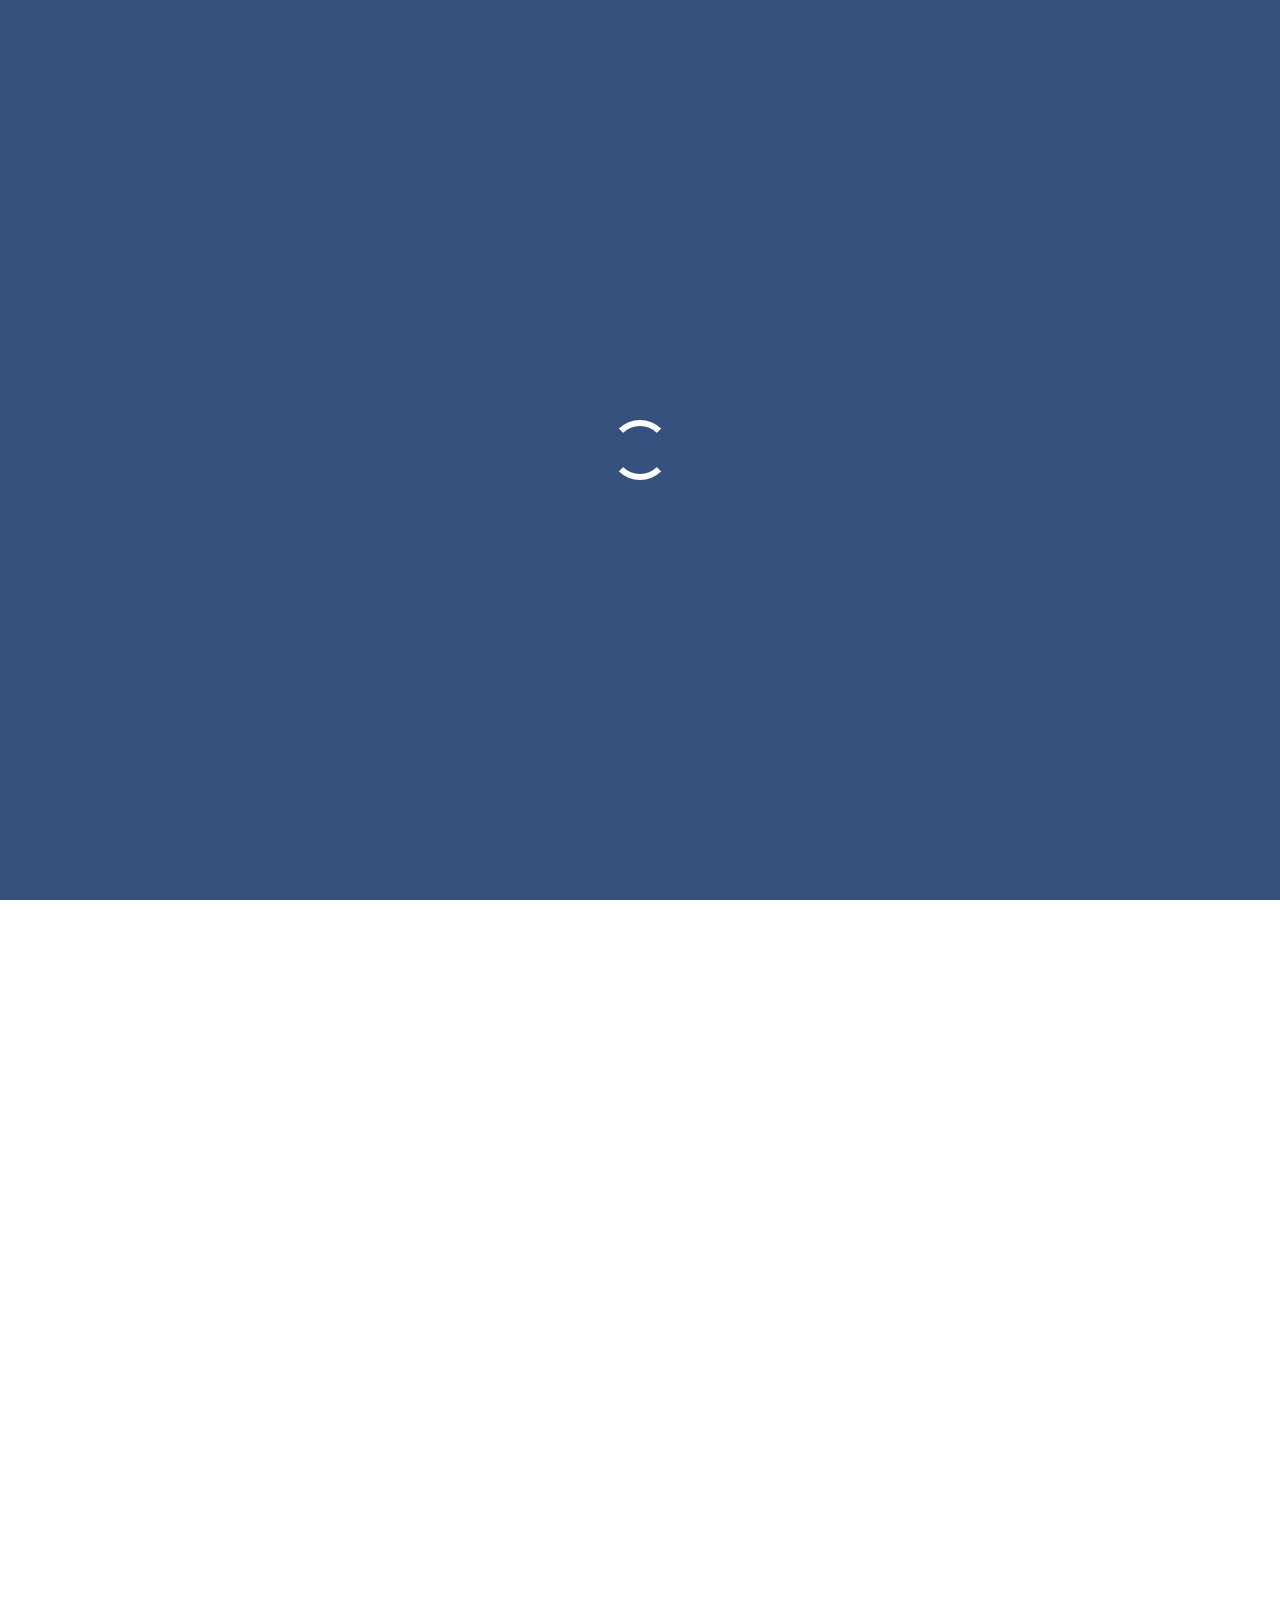
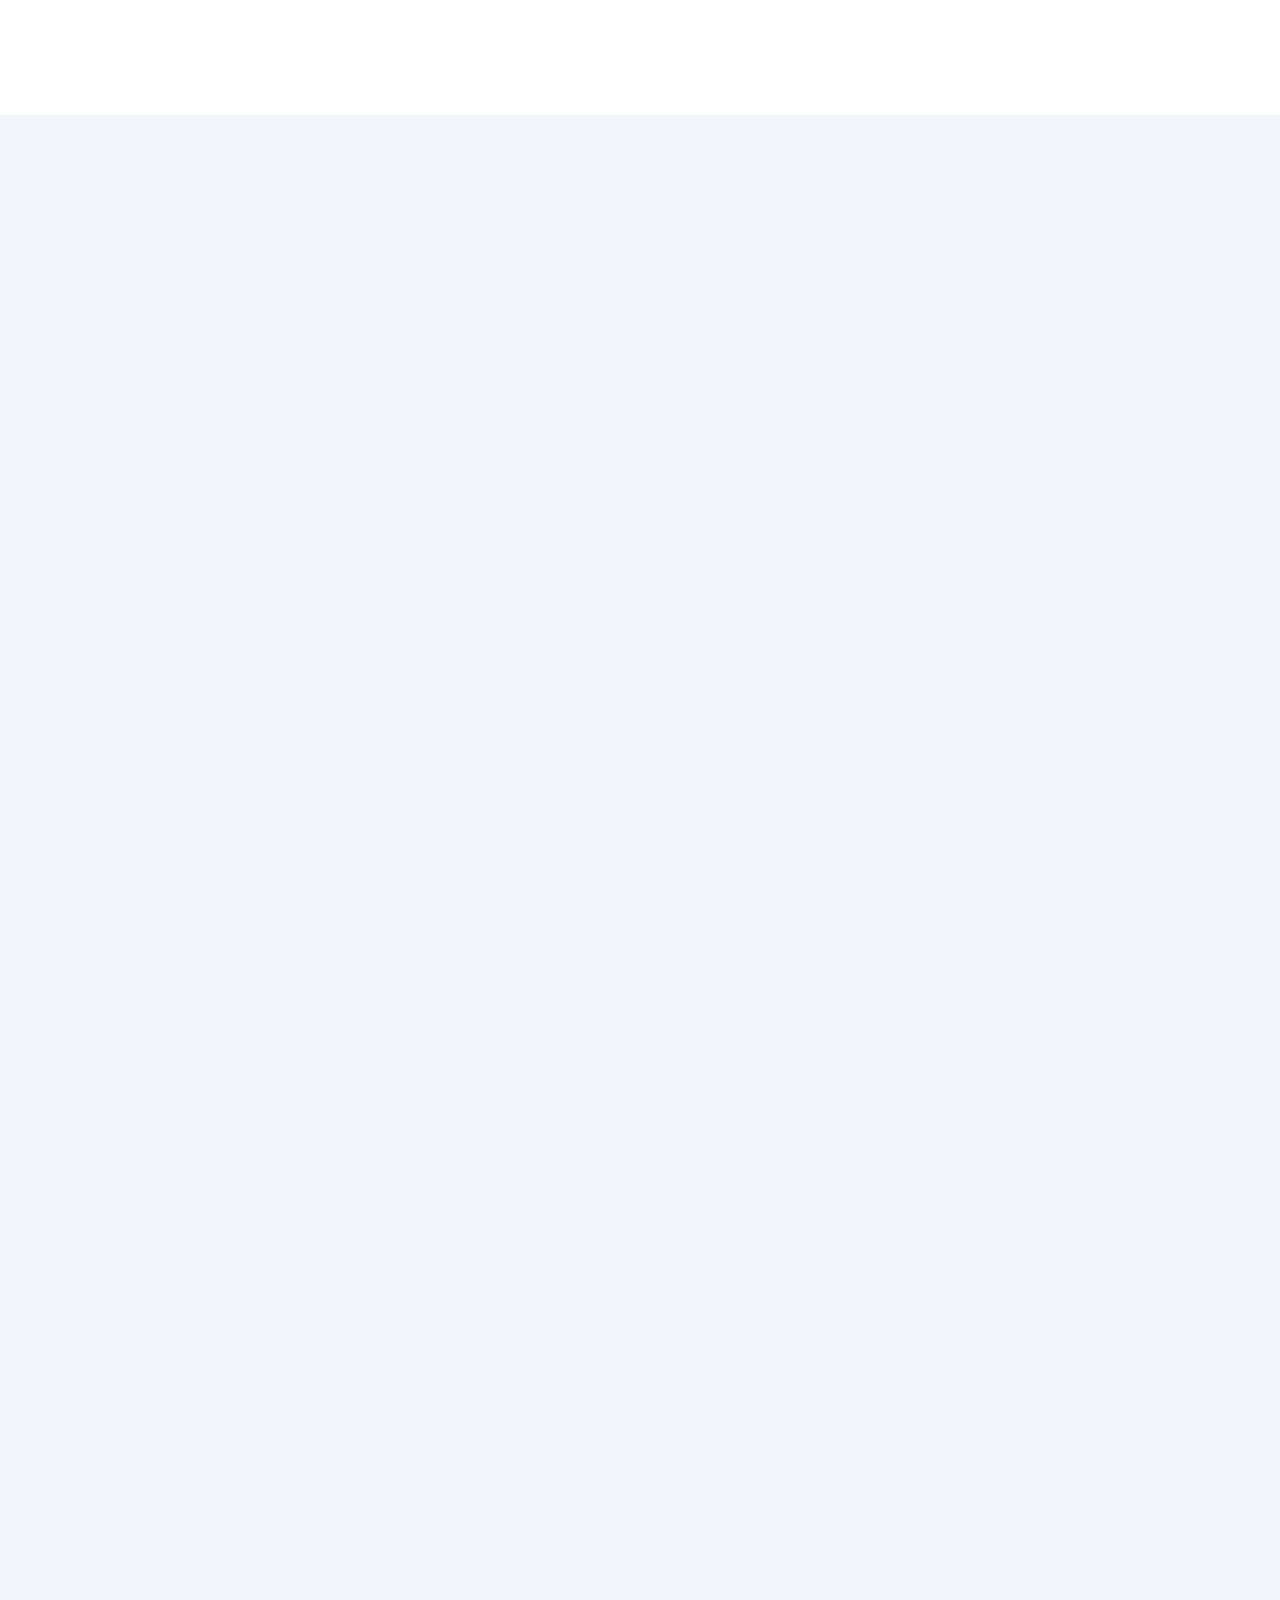
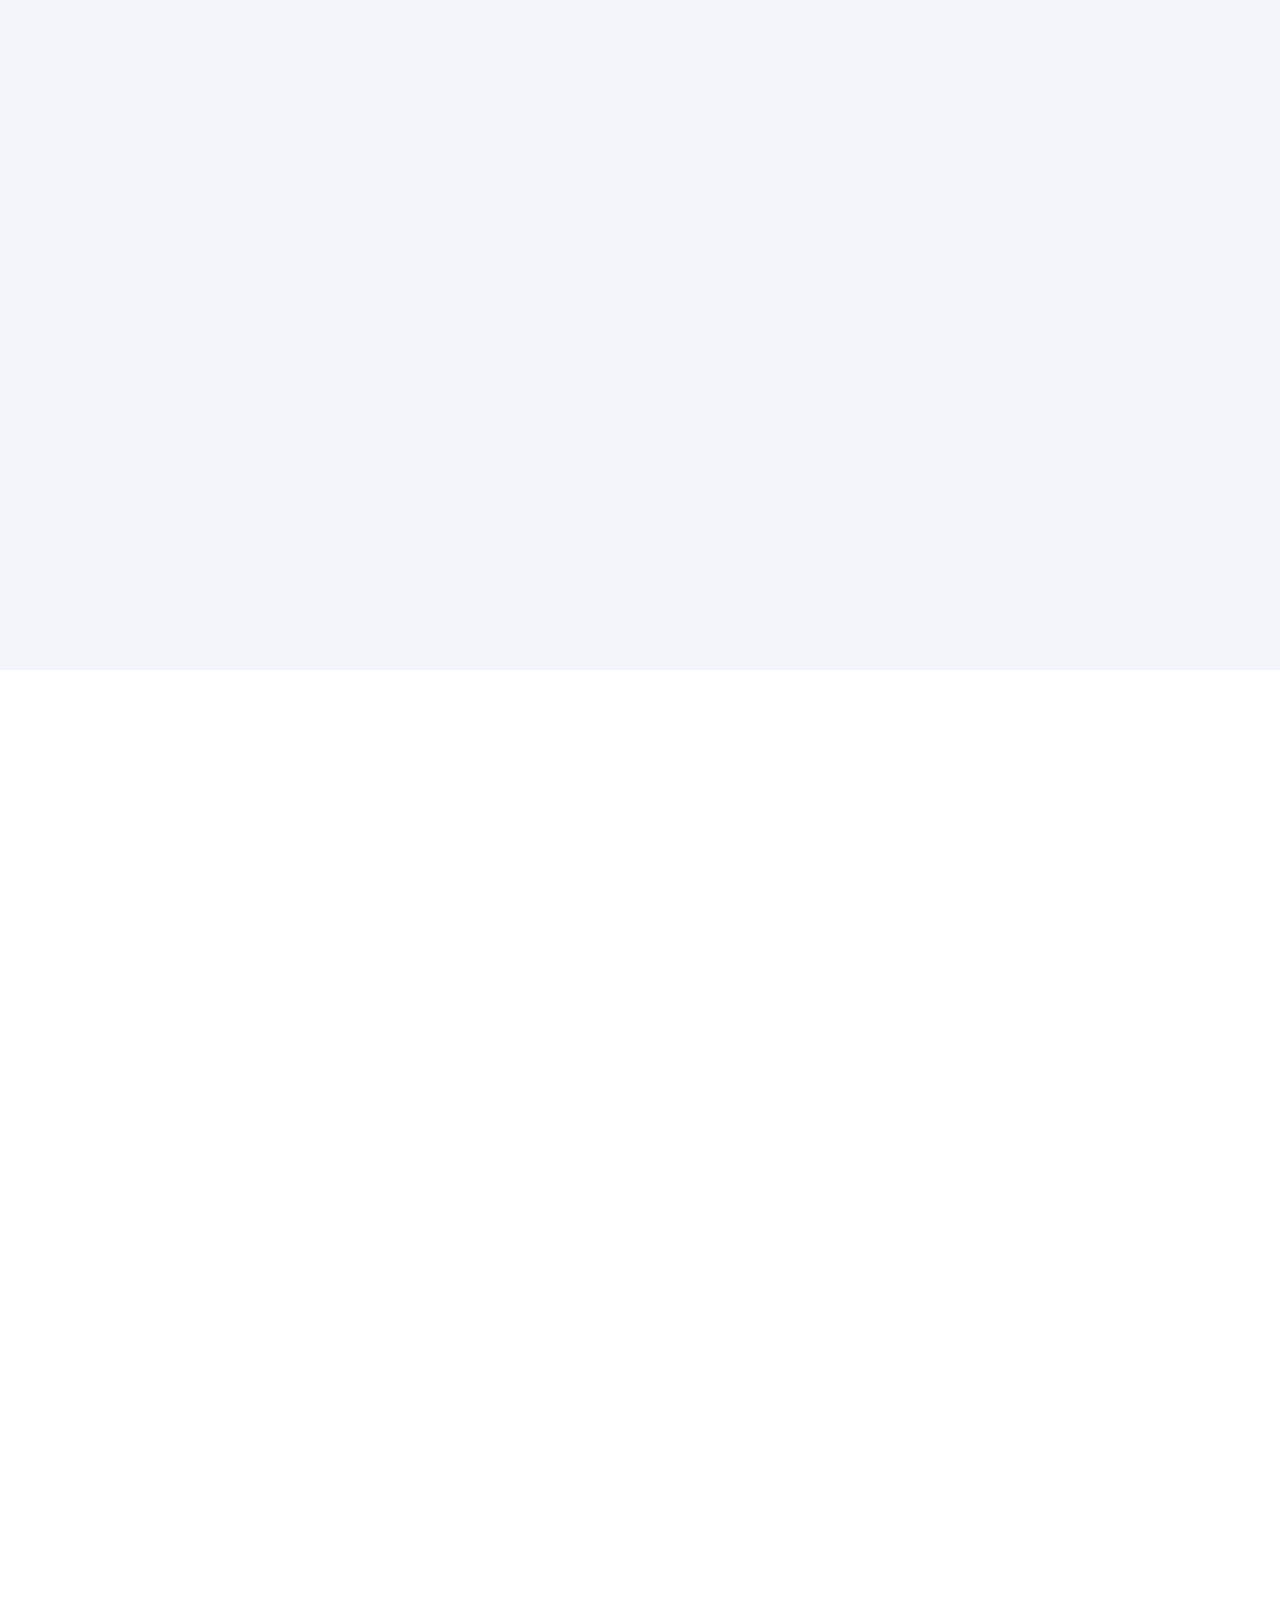
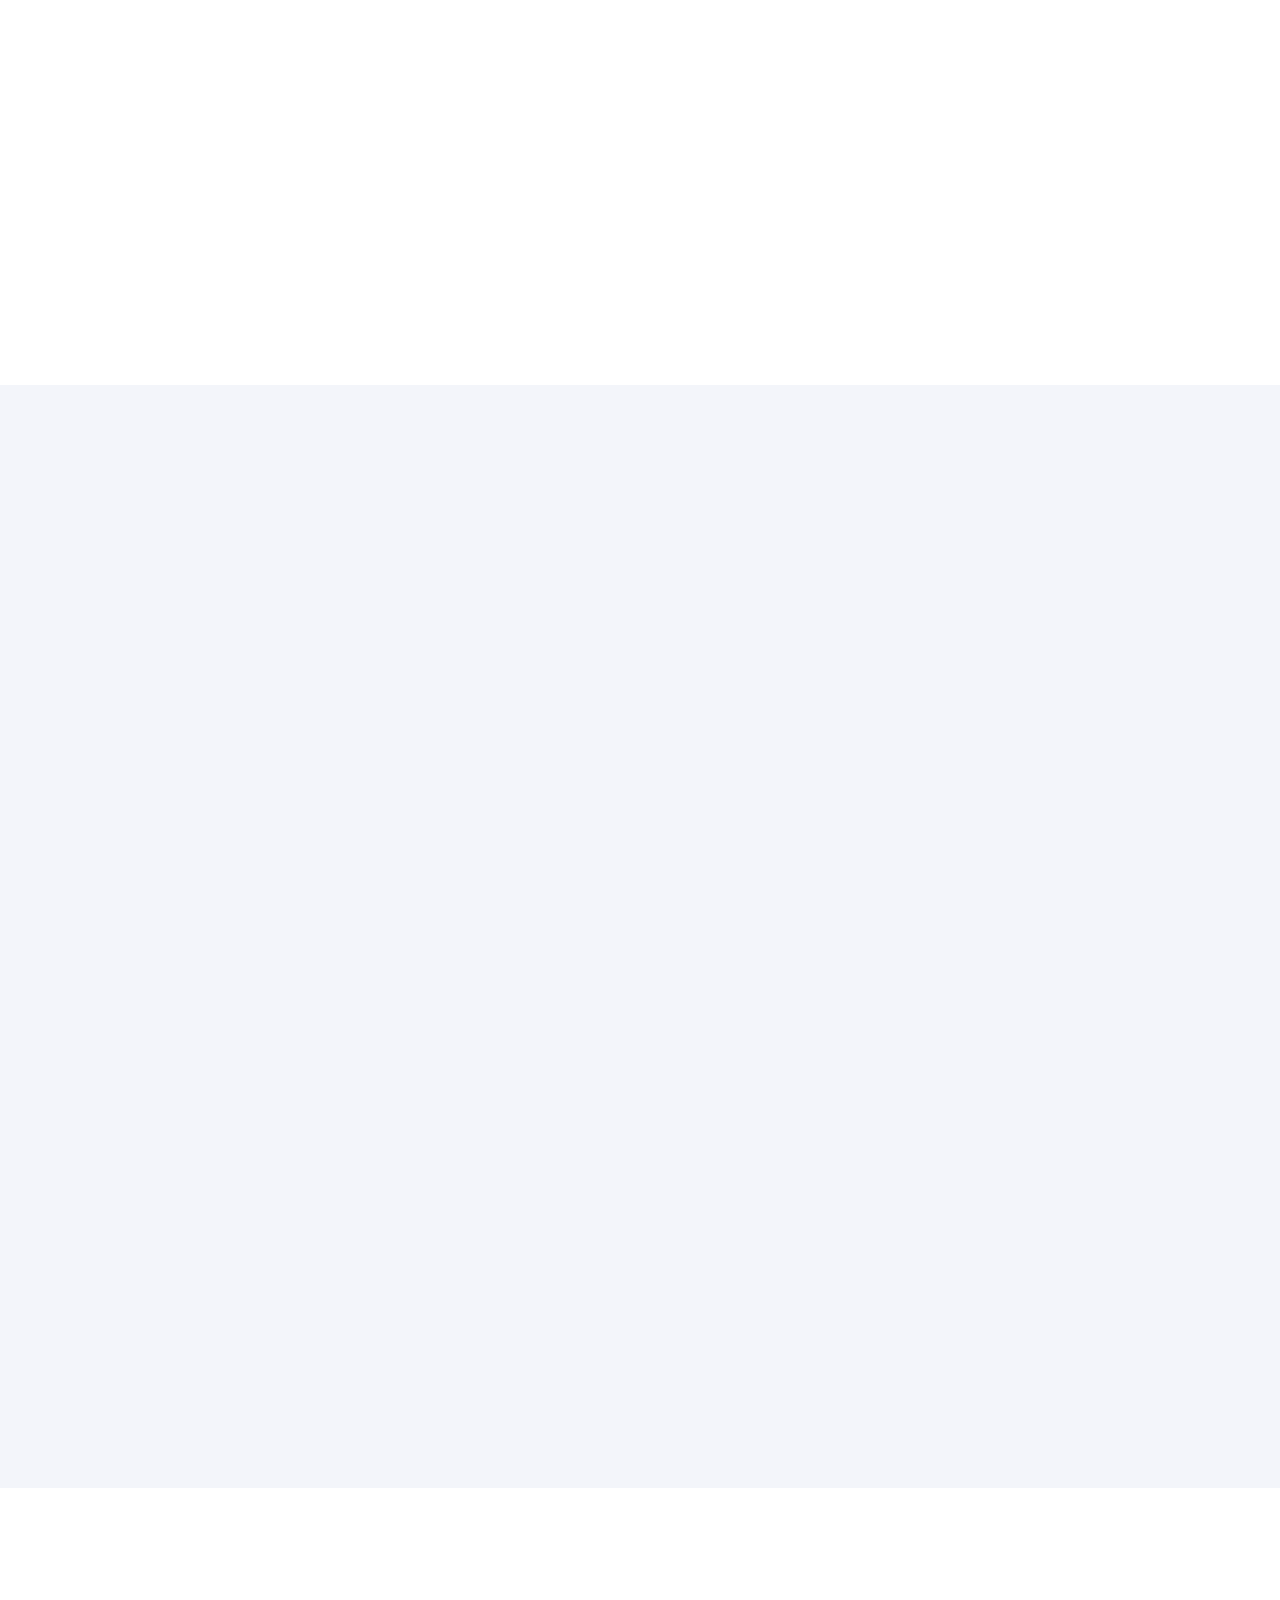
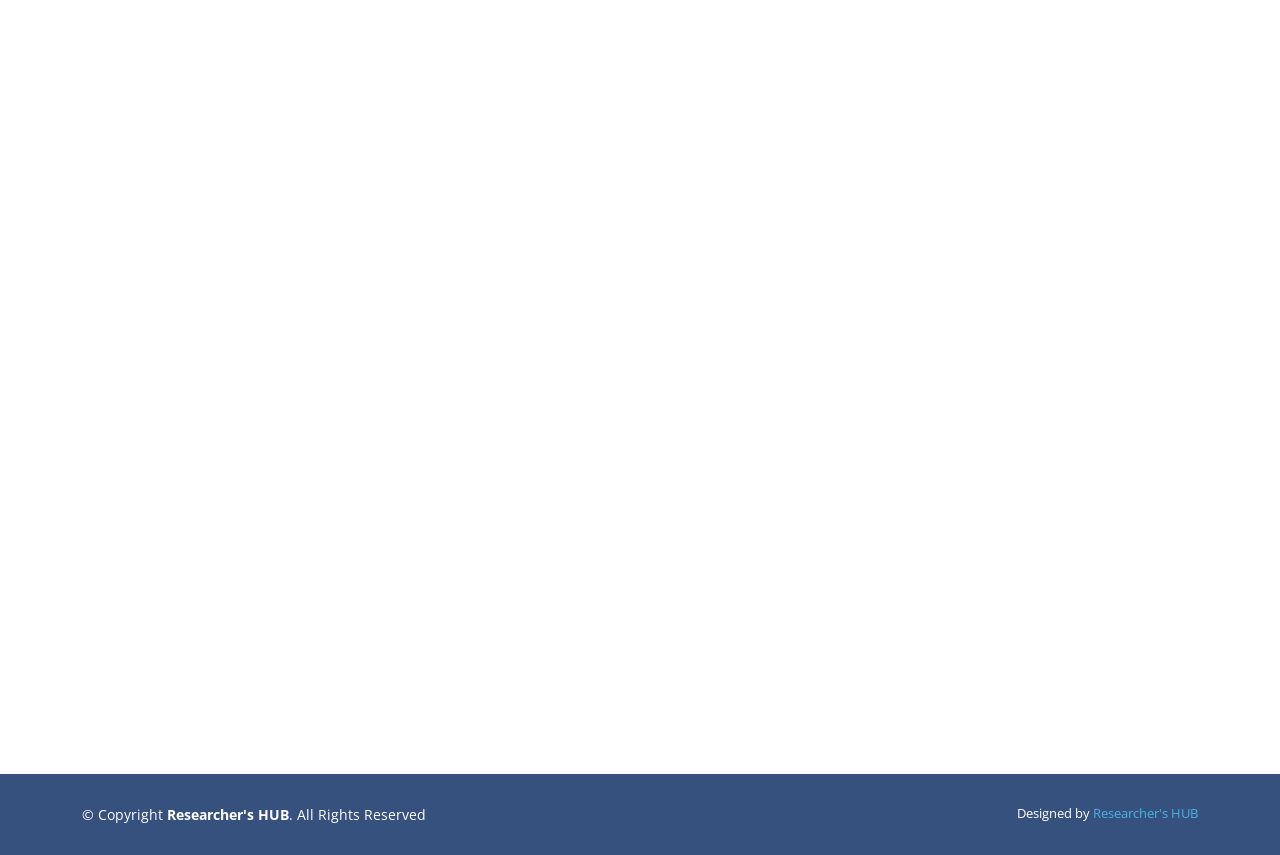
==== commit 55da6b41: "update1.0" ====
--- a/index.html
+++ b/index.html
@@ -1,6 +1,4 @@
 <!DOCTYPE html>
-<html lang="en">
-  <!DOCTYPE html>
 <html lang="en">
 <head>
 
@@ -77,10 +75,151 @@
 </script>
 <!-- ================================================================ -->
 
+
+<style>
+  /* Internship application: additions scoped to this feature. */
+  .hero-cta-wrap{display:flex;flex-wrap:wrap;gap:14px;margin-top:28px}
+  .internship-primary-btn,.internship-secondary-btn,.internship-submit-btn{display:inline-flex;align-items:center;justify-content:center;gap:10px;border-radius:5px;padding:12px 22px;font-family:"Jost",sans-serif;font-size:16px;font-weight:600;transition:all .25s ease}
+  .internship-primary-btn,.internship-submit-btn{background:#47b2e4;color:#fff;border:2px solid #47b2e4}
+  .internship-primary-btn:hover,.internship-submit-btn:hover{background:#209dd8;border-color:#209dd8;color:#fff}
+  .internship-secondary-btn{border:2px solid rgba(255,255,255,.8);color:#fff}
+  .internship-secondary-btn:hover{background:#fff;color:#37517e}
+  #header .internship-nav-cta{background:#47b2e4;color:#fff!important;border-radius:50px;padding:9px 18px;margin-left:8px}
+  #header .internship-nav-cta:hover{background:#209dd8}
+  .internship-apply-section{padding:60px 0;background:#f3f5fa}
+  .internship-form-layout{display:grid;grid-template-columns:minmax(0,.85fr) minmax(0,1.35fr);gap:32px;align-items:start}
+  .internship-intro{padding:28px 8px 20px 0}
+  .internship-eyebrow{display:inline-flex;align-items:center;gap:8px;color:#47b2e4;font-weight:700;text-transform:uppercase;letter-spacing:.7px;font-size:13px;margin-bottom:16px}
+  .internship-intro h3{font-size:30px;line-height:1.25;font-weight:700;color:#37517e;margin-bottom:18px}
+  .internship-intro p{color:#444;line-height:1.75}
+  .internship-intro ul{list-style:none;padding:0;margin:24px 0}
+  .internship-intro ul li{margin:13px 0;color:#37517e;font-weight:500}
+  .internship-intro ul i{color:#47b2e4;margin-right:9px}
+  .internship-note{font-size:13px;color:#5d687b!important;background:#fff;border-left:3px solid #47b2e4;padding:12px 14px;border-radius:3px}
+  .internship-form-card{background:#fff;padding:30px;border-radius:10px;box-shadow:0 8px 35px rgba(55,81,126,.10)}
+  #internshipApplicationForm .form-group{margin-bottom:18px}
+  #internshipApplicationForm label{display:block;font-size:14px;font-weight:600;color:#37517e;margin-bottom:7px}
+  #internshipApplicationForm label span{color:#d9534f}
+  #internshipApplicationForm .form-control{width:100%;min-height:46px;border:1px solid #d9e0ec;border-radius:5px;padding:10px 12px;font-size:14px;box-shadow:none}
+  #internshipApplicationForm .form-control:focus{border-color:#47b2e4;outline:0;box-shadow:0 0 0 3px rgba(71,178,228,.12)}
+  #internshipApplicationForm textarea.form-control{min-height:95px}
+  #internshipApplicationForm small{display:block;color:#68758a;margin-top:6px;font-size:12px}
+  #internshipApplicationForm .internship-consent label{font-weight:400;line-height:1.6;color:#4a5568}
+  #internshipApplicationForm .internship-consent input{margin-right:8px;accent-color:#47b2e4}
+  .internship-submit-btn{cursor:pointer;width:100%;font-family:"Jost",sans-serif}
+  .internship-submit-btn:disabled{opacity:.65;cursor:wait}
+  .internship-form-status{margin:14px 0 0;font-size:14px;line-height:1.5}
+  .internship-form-status.is-warning{color:#8a5a00;background:#fff6df;padding:12px;border-radius:5px}
+  .internship-form-status.is-success{color:#176b3a;background:#eaf7ef;padding:12px;border-radius:5px}
+  .internship-required-note{font-size:12px;color:#68758a;margin:10px 0 0}
+  @media(max-width:991px){.internship-form-layout{grid-template-columns:1fr;gap:12px}.internship-intro{padding:0}.internship-intro h3{font-size:26px}#header .internship-nav-cta{display:inline-flex;margin:10px 15px}}
+  @media(max-width:575px){.internship-form-card{padding:20px 16px}.hero-cta-wrap{gap:10px}.internship-primary-btn,.internship-secondary-btn{padding:11px 16px;font-size:14px}.internship-intro h3{font-size:24px}}
+
+  /* Homepage hero and brand visibility refresh */
+  #header { background: rgba(255,255,255,.99); box-shadow: 0 2px 18px rgba(15,35,60,.10); min-height: 96px; }
+  #header .container { min-height: 96px; }
+  #header .logo { display:flex; align-items:center; gap:14px; max-width:390px; flex-shrink:0; }
+  #header .logo img { max-height:72px; width:auto; max-width:112px; object-fit:contain; }
+  .brand-wordmark { display:flex; flex-direction:column; line-height:1.08; color:#102a43; white-space:nowrap; }
+  .brand-wordmark strong { font-family:'Jost',sans-serif; font-size:22px; letter-spacing:.7px; font-weight:800; }
+  .brand-wordmark span { margin-top:5px; font-size:11px; letter-spacing:3px; font-weight:700; color:#1478bd; }
+  #navbar .internship-nav-cta { border-radius:8px!important; padding:12px 18px!important; font-weight:700; }
+  /* Global header fix: force an opaque white navigation bar on every scroll state. */
+  #header,
+  #header.fixed-top,
+  #header.header-inner-pages,
+  #header.header-scrolled {
+    background: #ffffff !important;
+    background-color: #ffffff !important;
+    opacity: 1 !important;
+    box-shadow: 0 3px 18px rgba(15,35,60,.10) !important;
+    -webkit-backdrop-filter: none !important;
+    backdrop-filter: none !important;
+  }
+  #header .navbar a,
+  #header .navbar a:focus,
+  #header .navbar li a {
+    color: #17324d !important;
+    opacity: 1 !important;
+    text-shadow: none !important;
+  }
+  #header .navbar a:hover,
+  #header .navbar .active,
+  #header .navbar li:hover > a,
+  #header .navbar .active > a {
+    color: #0787d8 !important;
+  }
+  #header .navbar .internship-nav-cta,
+  #header .navbar .internship-nav-cta:focus,
+  #header .navbar .internship-nav-cta:hover {
+    color: #ffffff !important;
+    background: #35aee2 !important;
+    opacity: 1 !important;
+    text-shadow: none !important;
+  }
+  #header .logo, #header .logo h1, #header .logo span, #header .logo strong {
+    color: #102a43 !important;
+    opacity: 1 !important;
+  }
+  #header .logo img, #header .mobile-nav-toggle { opacity: 1 !important; }
+  #header .mobile-nav-toggle { color: #17324d !important; }
+  /* Improve navigation contrast against the white header */
+  #header .navbar a, #header .navbar a:focus { color:#17324d !important; }
+  #header .navbar a:hover, #header .navbar .active, #header .navbar li:hover>a { color:#0787d8 !important; }
+  #header .navbar .internship-nav-cta,
+  #header .navbar .internship-nav-cta:hover { color:#fff !important; }
+  #header .navbar .mobile-nav-toggle { color:#17324d !important; }
+  .contact-form-card { width:100%; padding:30px; border-radius:14px; background:#fff; box-shadow:0 5px 28px rgba(15,45,70,.10); }
+  .contact-form-card h3 { color:#17324d; font-weight:700; margin-bottom:8px; }
+  .contact-form-card p { color:#526579; margin-bottom:22px; }
+  .contact-form-card label { color:#17324d; font-weight:600; margin-bottom:7px; }
+  .contact-form-card .form-control, .contact-form-card .form-select { min-height:48px; border:1px solid #d7e1ea; border-radius:8px; }
+  .contact-form-card textarea.form-control { min-height:135px; }
+  .contact-form-card .btn-contact { background:#0787d8; border:0; border-radius:8px; color:#fff; font-weight:700; padding:13px 22px; }
+  .contact-form-card .btn-contact:hover { background:#056cb0; }
+  .contact-form-note { font-size:13px; color:#64748b; margin-top:12px; }
+  #hero { position:relative; overflow:hidden; min-height:675px; padding:142px 0 76px; background:radial-gradient(circle at 76% 35%,#155a83 0%,#082f4b 34%,#061b30 72%,#041321 100%); }
+  #hero:before { content:''; position:absolute; inset:0; background:linear-gradient(90deg,rgba(3,20,36,.96) 0%,rgba(4,29,49,.92) 43%,rgba(4,29,49,.24) 100%); pointer-events:none; z-index:0; }
+  #hero .container { position:relative; z-index:1; }
+  #hero .row { align-items:center; }
+  #hero h1 { color:#fff; font-size:clamp(38px,4.3vw,62px); line-height:1.04; font-weight:800; margin-bottom:18px; letter-spacing:-1.2px; }
+  #hero h1 .accent { color:#23a8f2; }
+  #hero h2 { color:#d9e9f5; font-size:clamp(23px,2.2vw,32px); line-height:1.3; font-weight:500; margin-bottom:18px; }
+  #hero .hero-description { color:#d3e0eb; font-size:17px; line-height:1.75; max-width:590px; margin-bottom:0; }
+  #hero .hero-eyebrow { display:inline-flex; align-items:center; gap:10px; color:#43c5ff; font-size:12px; font-weight:700; letter-spacing:2px; text-transform:uppercase; margin-bottom:18px; }
+  #hero .hero-eyebrow:before { content:''; width:34px; height:2px; background:#18b7f5; display:inline-block; }
+  #hero .hero-img { padding-left:28px; }
+  #hero .hero-img img { width:100%; max-height:530px; object-fit:contain; filter:drop-shadow(0 18px 35px rgba(0,0,0,.24)); }
+  #hero .internship-primary-btn { background:linear-gradient(100deg,#078df0,#0061c9); border-color:#078df0; border-radius:8px; padding:15px 22px; box-shadow:0 8px 24px rgba(0,119,220,.24); }
+  #hero .internship-primary-btn:hover { background:#0876d5; border-color:#0876d5; transform:translateY(-2px); }
+  #hero .internship-secondary-btn { border-radius:8px; padding:15px 22px; border-color:rgba(220,241,255,.8); }
+  #hero .internship-secondary-btn:hover { color:#06304e; }
+  @media(max-width:991px){
+    #header, #header .container { min-height:82px; }
+    #header .logo img { max-height:56px; max-width:82px; }
+    .brand-wordmark strong { font-size:16px; }
+    .brand-wordmark span { font-size:9px; letter-spacing:2px; }
+    #hero { padding:115px 0 55px; text-align:center; }
+    #hero .hero-description { margin-left:auto; margin-right:auto; }
+    #hero .hero-cta-wrap { justify-content:center; }
+    #hero .hero-img { padding:30px 12px 0; }
+    #hero .hero-img img { max-height:360px; }
+    #hero:before { background:linear-gradient(180deg,rgba(3,20,36,.95),rgba(4,29,49,.82)); }
+  }
+  @media(max-width:575px){
+    #header .logo { gap:7px; max-width:235px; }
+    #header .logo img { max-width:58px; max-height:46px; }
+    .brand-wordmark strong { font-size:13px; letter-spacing:.2px; }
+    .brand-wordmark span { font-size:8px; letter-spacing:1.2px; }
+    #hero h1 { font-size:38px; }
+    #hero h2 { font-size:23px; }
+    #hero .hero-description { font-size:15px; }
+    #hero .hero-cta-wrap { flex-direction:column; align-items:stretch; }
+    #hero .internship-primary-btn, #hero .internship-secondary-btn { width:100%; }
+  }
+</style>
+
 </head>
-<body>
-
-
 <body>
 
   <!-- ======= Header ======= -->
@@ -89,7 +228,7 @@
 
       <!-- <h1 class="logo me-auto"><a href="index.html">Arsha</a></h1> -->
       <!-- Uncomment below if you prefer to use an image logo -->
-      <a href="index.html" class="logo me-auto"><img src="assets/img/logo.png" alt="" class="img-fluid"></a>
+      <a href="index.html" class="logo me-auto" aria-label="Protonical Researchers Hub home"><img src="assets/img/logo.png" alt="Protonical Researchers Hub logo" class="img-fluid"><span class="brand-wordmark"><strong>PROTONICAL</strong><span>RESEARCHERS HUB</span></span></a>
 
       <nav id="navbar" class="navbar">
         <ul>
@@ -99,6 +238,7 @@
           <li><a class="nav-link   scrollto" href="#portfolio">Portfolio</a></li>
           <li><a class="nav-link scrollto" href="#team">Our Team</a></li>
           <li><a class="nav-link scrollto" href="#contact">Contact us</a></li>
+          <li><a class="getstarted scrollto internship-nav-cta" href="#internship-apply">Apply for Internship</a></li>
         </ul>
         <i class="bi bi-list mobile-nav-toggle"></i>
       </nav><!-- .navbar -->
@@ -112,8 +252,14 @@
     <div class="container">
       <div class="row">
         <div class="col-lg-6 d-flex flex-column justify-content-center pt-4 pt-lg-0 order-2 order-lg-1" data-aos="fade-up" data-aos-delay="200">
-          <h1>Protonical Researcher's HUB</h1>
+          <div class="hero-eyebrow">Research · Innovation · Product Development</div>
+          <h1>Protonical<br><span class="accent">Researchers Hub</span></h1>
           <h2>Where Ideas Take Flight, Innovation Ignites</h2>
+          <p class="hero-description">A Bangalore-based R&amp;D and technology company specializing in Embedded Systems, IoT, AI, PCB Design, and product development. We turn ideas into working prototypes and real-world solutions.</p>
+          <div class="hero-cta-wrap">
+            <a href="#internship-apply" class="internship-primary-btn scrollto"><i class="bi bi-mortarboard-fill"></i> Apply for Internship <i class="bi bi-arrow-right"></i></a>
+            <a href="#contact" class="internship-secondary-btn scrollto"><i class="bi bi-gear-fill"></i> Discuss Your Project <i class="bi bi-arrow-right"></i></a>
+          </div>
         </div>
         <div class="col-lg-6 order-1 order-lg-2 hero-img" data-aos="zoom-in" data-aos-delay="200">
           <img src="assets/img/hero-img.png" class="img-fluid animated" alt="">
@@ -296,7 +442,126 @@
 <!-- End Why Us Section -->
 
 
-    <!-- ======= Services Section ======= -->
+    
+<!-- ======= Internship Application Section ======= -->
+<section id="internship-apply" class="internship-apply-section">
+  <div class="container" data-aos="fade-up">
+    <div class="section-title">
+      <h2>Apply for an Internship</h2>
+      <p>Build practical skills through hands-on engineering, research, and product development experience with Protonical Researchers Hub.</p>
+    </div>
+
+    <div class="internship-form-layout">
+      <div class="internship-intro">
+        <span class="internship-eyebrow"><i class="bi bi-mortarboard"></i> Student opportunities</span>
+        <h3>Turn your learning into real-world experience.</h3>
+        <p>Tell us about your academic background and the area you want to explore. Our team will review your application and contact you if there is a suitable opportunity.</p>
+        <ul>
+          <li><i class="bi bi-check-circle-fill"></i> Embedded Systems and IoT</li>
+          <li><i class="bi bi-check-circle-fill"></i> AI, Machine Learning and Robotics</li>
+          <li><i class="bi bi-check-circle-fill"></i> Electronics, PCB and Product Design</li>
+          <li><i class="bi bi-check-circle-fill"></i> Research, Software and Applied Sciences</li>
+        </ul>
+        <p class="internship-note"><i class="bi bi-shield-check"></i> Your information should only be used to review and respond to your application.</p>
+      </div>
+
+      <div class="internship-form-card">
+        <form id="internshipApplicationForm" novalidate>
+          <div class="row">
+            <div class="col-md-6 form-group">
+              <label for="applicantName">Full name <span>*</span></label>
+              <input type="text" name="fullName" id="applicantName" class="form-control" placeholder="Enter your full name" autocomplete="name" required>
+            </div>
+            <div class="col-md-6 form-group">
+              <label for="applicantEmail">Email address <span>*</span></label>
+              <input type="email" name="email" id="applicantEmail" class="form-control" placeholder="you@example.com" autocomplete="email" required>
+            </div>
+            <div class="col-md-6 form-group">
+              <label for="applicantPhone">Mobile number <span>*</span></label>
+              <input type="tel" name="phone" id="applicantPhone" class="form-control" placeholder="+91 98765 43210" autocomplete="tel" inputmode="tel" pattern="[+0-9() -]{8,20}" required>
+            </div>
+            <div class="col-md-6 form-group">
+              <label for="applicantCollege">College / university <span>*</span></label>
+              <input type="text" name="college" id="applicantCollege" class="form-control" placeholder="Institution name" autocomplete="organization" required>
+            </div>
+            <div class="col-md-6 form-group">
+              <label for="applicantCourse">Degree / course <span>*</span></label>
+              <input type="text" name="course" id="applicantCourse" class="form-control" placeholder="e.g. BE, BSc, MSc, MCA, PhD" required>
+            </div>
+            <div class="col-md-6 form-group">
+              <label for="applicantYear">Year of study <span>*</span></label>
+              <select name="yearOfStudy" id="applicantYear" class="form-control" required>
+                <option value="">Select year</option>
+                <option>1st year</option><option>2nd year</option><option>3rd year</option>
+                <option>4th year</option><option>Final year</option><option>Recent graduate</option>
+                <option>Postgraduate / Research scholar</option>
+              </select>
+            </div>
+            <div class="col-md-6 form-group">
+              <label for="applicantDomain">Preferred internship domain <span>*</span></label>
+              <select name="domain" id="applicantDomain" class="form-control" required>
+                <option value="">Choose a domain</option>
+                <option>Embedded Systems and IoT</option>
+                <option>AI and Machine Learning</option>
+                <option>Robotics and Automation</option>
+                <option>Electronics and PCB Design</option>
+                <option>Product Design and Prototyping</option>
+                <option>Software and Web Development</option>
+                <option>Life Sciences / Physical Sciences</option>
+                <option>Research and Development</option>
+                <option>Other / Interdisciplinary</option>
+              </select>
+            </div>
+            <div class="col-md-6 form-group">
+              <label for="applicantMode">Preferred mode <span>*</span></label>
+              <select name="preferredMode" id="applicantMode" class="form-control" required>
+                <option value="">Choose mode</option>
+                <option>On-site</option><option>Remote</option><option>Hybrid</option>
+                <option>Open to discussion</option>
+              </select>
+            </div>
+            <div class="col-md-6 form-group">
+              <label for="applicantDuration">Preferred duration <span>*</span></label>
+              <select name="duration" id="applicantDuration" class="form-control" required>
+                <option value="">Choose duration</option>
+                <option>2–4 weeks</option><option>1–2 months</option><option>3 months</option>
+                <option>3–6 months</option><option>Flexible / To be discussed</option>
+              </select>
+            </div>
+            <div class="col-md-6 form-group">
+              <label for="applicantLinkedIn">LinkedIn profile (optional)</label>
+              <input type="url" name="linkedin" id="applicantLinkedIn" class="form-control" placeholder="https://www.linkedin.com/in/...">
+            </div>
+            <div class="col-12 form-group">
+              <label for="applicantSkills">Skills, tools or areas of interest <span>*</span></label>
+              <textarea name="skills" id="applicantSkills" class="form-control" rows="3" placeholder="Tell us about your skills, projects, tools, or research interests" required></textarea>
+            </div>
+            <div class="col-12 form-group">
+              <label for="applicantResume">Resume / portfolio link (optional)</label>
+              <input type="url" name="resumeLink" id="applicantResume" class="form-control" placeholder="Paste a shareable Google Drive, LinkedIn, or portfolio link">
+              <small>Ensure your link permissions allow our team to view it. Direct file upload can be added with the Google Drive integration.</small>
+            </div>
+            <div class="col-12 form-group">
+              <label for="applicantMessage">Additional message (optional)</label>
+              <textarea name="message" id="applicantMessage" class="form-control" rows="3" placeholder="Anything else you would like us to know?"></textarea>
+            </div>
+            <div class="col-12 form-group internship-consent">
+              <label><input type="checkbox" id="applicantConsent" name="consent" value="yes" required> I confirm that the information provided is accurate and agree to be contacted about this internship application. <span>*</span></label>
+            </div>
+            <div class="col-12">
+              <button type="submit" class="internship-submit-btn" id="internshipSubmitBtn">Submit Application <i class="bi bi-arrow-right"></i></button>
+              <p id="internshipFormStatus" class="internship-form-status" role="status" aria-live="polite"></p>
+              <p class="internship-required-note">Fields marked * are required.</p>
+            </div>
+          </div>
+        </form>
+      </div>
+    </div>
+  </div>
+</section>
+<!-- ======= End Internship Application Section ======= -->
+
+<!-- ======= Services Section ======= -->
 <section id="services" class="services section-bg">
   <div class="container" data-aos="fade-up">
 
@@ -684,8 +949,8 @@
       </p>
     </div>
 
-    <div class="row justify-content-center">
-      <div class="col-lg-8 d-flex align-items-stretch">
+    <div class="row g-4 align-items-stretch">
+      <div class="col-lg-5 d-flex align-items-stretch">
         <div class="info w-100">
 
           <!-- Address -->
@@ -693,7 +958,7 @@
             <i class="bi bi-geo-alt"></i>
             <h4>Office Address</h4>
             <p>
-              <a href="https://www.google.com/maps/place/13%C2%B003'53.6%22N+77%C2%B043'02.4%22E/@13.0648975,77.715106,17z" target="_blank">
+              <a href="https://www.google.com/maps/place/13%C2%B003'53.6%22N+77%C2%B043'02.4%22E/@13.0648975,77.715106,17z" target="_blank" rel="noopener">
                 Bidarahalli, Bengaluru, Karnataka – 560049, India
               </a>
             </p>
@@ -703,22 +968,62 @@
           <div class="email">
             <i class="bi bi-envelope"></i>
             <h4>Email</h4>
-            <p>
-              <a href="mailto:researchershub05@gmail.com?subject=Project%20Enquiry%20-%20Protonical%20Researchers%20Hub">
-                researchershub05@gmail.com
-              </a>
-            </p>
+            <p><a href="mailto:researchershub05@gmail.com?subject=Project%20Enquiry%20-%20Protonical%20Researchers%20Hub">researchershub05@gmail.com</a></p>
           </div>
 
           <!-- Phone -->
           <div class="phone">
             <i class="bi bi-phone"></i>
             <h4>Call or WhatsApp</h4>
-            <p>
-              <a href="tel:+918951970904">+91 89517 90904</a>
-            </p>
-          </div>
-
+            <p><a href="tel:+918951970904">+91 89517 90904</a></p>
+          </div>
+
+        </div>
+      </div>
+
+      <div class="col-lg-7 d-flex align-items-stretch">
+        <div class="contact-form-card">
+          <h3>Tell Us About Your Project</h3>
+          <p>Share a few details so our team can understand how to help. Project details are optional.</p>
+          <form id="projectContactForm">
+            <div class="row g-3">
+              <div class="col-md-6">
+                <label for="contactName">Full name *</label>
+                <input class="form-control" type="text" id="contactName" name="name" autocomplete="name" required>
+              </div>
+              <div class="col-md-6">
+                <label for="contactEmail">Email address *</label>
+                <input class="form-control" type="email" id="contactEmail" name="email" autocomplete="email" required>
+              </div>
+              <div class="col-md-6">
+                <label for="contactPhone">Phone number</label>
+                <input class="form-control" type="tel" id="contactPhone" name="phone" autocomplete="tel">
+              </div>
+              <div class="col-md-6">
+                <label for="contactService">What do you need help with? *</label>
+                <select class="form-select" id="contactService" name="service" required>
+                  <option value="">Select a service</option>
+                  <option>Engineering or student project</option>
+                  <option>Research and development support</option>
+                  <option>Embedded Systems / IoT</option>
+                  <option>AI / Machine Learning</option>
+                  <option>PCB design or prototyping</option>
+                  <option>Internship or industrial training</option>
+                  <option>Product development</option>
+                  <option>Other enquiry</option>
+                </select>
+              </div>
+              <div class="col-12">
+                <label for="contactMessage">Project details <span class="text-muted fw-normal">(optional)</span></label>
+                <textarea class="form-control" id="contactMessage" name="message" rows="5" placeholder="Share your idea, requirements, timeline, or questions (optional)."></textarea>
+              </div>
+              <div class="col-12">
+                <button class="btn btn-contact" id="contactSubmitButton" type="submit">Send Enquiry <i class="bi bi-arrow-right ms-1"></i></button>
+                <div class="contact-form-note">Your enquiry will be sent to our team. Project details are optional.</div>
+                <div id="contactFormStatus" class="mt-2" role="status" aria-live="polite"></div>
+              </div>
+            </div>
+          </form>
         </div>
       </div>
     </div>
@@ -767,5 +1072,238 @@
 
   <!-- Template Main JS File -->
   <script src="assets/js/main.js"></script>
+
+<script>
+/*
+ * Internship form submission.
+ * Uses the existing Google Apps Script deployment and a hidden iframe,
+ * so the browser does not depend on cross-origin fetch/CORS behavior.
+ */
+(function () {
+  const form = document.getElementById('internshipApplicationForm');
+  if (!form) return;
+
+  // Reuses the existing Contact Enquiries Apps Script deployment.
+  const GOOGLE_SHEETS_WEB_APP_URL =
+    'https://script.google.com/macros/s/AKfycbzqumTsSNHNfUBy2iITXIf8xgD8nz6swv2uN3FJIA4LI4xT3TetUKcr7PqxWfOyYzOo/exec';
+
+  const status = document.getElementById('internshipFormStatus');
+  const submitButton = document.getElementById('internshipSubmitBtn');
+  const originalButtonHTML = submitButton.innerHTML;
+  let submitting = false;
+  let timeoutId = null;
+  let payloadForm = null;
+  let iframe = null;
+
+  function setStatus(kind, message) {
+    status.className = 'internship-form-status';
+    if (kind) status.classList.add(kind);
+    status.textContent = message;
+  }
+
+  function restoreButton() {
+    submitButton.disabled = false;
+    submitButton.innerHTML = originalButtonHTML;
+  }
+
+  window.addEventListener('message', function (event) {
+    const data = event.data;
+    if (!data || data.type !== 'PRH_INTERNSHIP_RESULT' || !submitting) return;
+
+    clearTimeout(timeoutId);
+    submitting = false;
+    restoreButton();
+
+    if (payloadForm) {
+      payloadForm.remove();
+      payloadForm = null;
+    }
+
+    if (data.success === true) {
+      form.reset();
+      setStatus('is-success', 'Thank you! Your internship application has been submitted successfully. Our team will review it and contact you if there is a suitable opportunity.');
+    } else {
+      setStatus('is-warning', data.message || 'We could not save your application. Please check the required fields and try again.');
+    }
+  });
+
+  form.addEventListener('submit', function (event) {
+    event.preventDefault();
+    if (submitting) return;
+
+    if (!form.reportValidity()) return;
+
+    if (!GOOGLE_SHEETS_WEB_APP_URL.endsWith('/exec')) {
+      setStatus('is-warning', 'The internship form is not configured yet. Please contact researchershub05@gmail.com.');
+      return;
+    }
+
+    iframe = document.getElementById('internshipSubmitFrame');
+    if (!iframe) {
+      iframe = document.createElement('iframe');
+      iframe.id = 'internshipSubmitFrame';
+      iframe.name = 'internshipSubmitFrame';
+      iframe.title = 'Internship application submission';
+      iframe.style.display = 'none';
+      document.body.appendChild(iframe);
+    }
+
+    if (payloadForm) payloadForm.remove();
+    payloadForm = document.createElement('form');
+    payloadForm.method = 'POST';
+    payloadForm.action = GOOGLE_SHEETS_WEB_APP_URL;
+    payloadForm.target = iframe.name;
+    payloadForm.style.display = 'none';
+
+    const values = {};
+    new FormData(form).forEach(function (value, key) {
+      values[key] = String(value);
+    });
+    values.formType = 'internship';
+    values.source = 'Website Internship Application';
+    values.consent = document.getElementById('applicantConsent').checked ? 'yes' : 'no';
+    values.submittedAt = new Date().toISOString();
+
+    Object.keys(values).forEach(function (key) {
+      const input = document.createElement('input');
+      input.type = 'hidden';
+      input.name = key;
+      input.value = values[key];
+      payloadForm.appendChild(input);
+    });
+
+    document.body.appendChild(payloadForm);
+    submitting = true;
+    submitButton.disabled = true;
+    submitButton.textContent = 'Submitting…';
+    setStatus('', 'Submitting your application securely…');
+
+    timeoutId = window.setTimeout(function () {
+      if (!submitting) return;
+      submitting = false;
+      restoreButton();
+      setStatus('is-warning', 'We did not receive confirmation. Before trying again, check the Internship Applications tab to avoid a duplicate submission. If needed, contact researchershub05@gmail.com.');
+      if (payloadForm) {
+        payloadForm.remove();
+        payloadForm = null;
+      }
+    }, 30000);
+
+    payloadForm.submit();
+  });
+})();
+</script>
+
+<script>
+/*
+ * Contact form integration: standard HTML POST to Apps Script in a hidden iframe.
+ * The Apps Script response sends a PRH_CONTACT_RESULT message to window.top.
+ */
+(function () {
+  const form = document.getElementById('projectContactForm');
+  if (!form) return;
+
+  const endpoint = 'https://script.google.com/macros/s/AKfycbzqumTsSNHNfUBy2iITXIf8xgD8nz6swv2uN3FJIA4LI4xT3TetUKcr7PqxWfOyYzOo/exec';
+  const status = document.getElementById('contactFormStatus');
+  const button = document.getElementById('contactSubmitButton');
+  let timeoutId = null;
+  let iframe = null;
+  let payloadForm = null;
+  let submitting = false;
+
+  function setStatus(kind, message) {
+    status.className = 'mt-2';
+    if (kind) status.classList.add('text-' + kind);
+    status.textContent = message;
+  }
+
+  window.addEventListener('message', function (event) {
+    const data = event.data;
+    if (!data || data.type !== 'PRH_CONTACT_RESULT' || !submitting) return;
+
+    clearTimeout(timeoutId);
+    submitting = false;
+    button.disabled = false;
+    button.innerHTML = 'Send Enquiry <i class="bi bi-arrow-right ms-1"></i>';
+
+    if (data.success === true) {
+      setStatus('success', 'Thank you! Your enquiry has been saved. Our team will contact you.');
+      form.reset();
+    } else {
+      setStatus('danger', 'We could not save your enquiry. Please try again or email maniamulya13@gmail.com.');
+    }
+
+    if (payloadForm) {
+      payloadForm.remove();
+      payloadForm = null;
+    }
+  });
+
+  form.addEventListener('submit', function (event) {
+    event.preventDefault();
+    if (submitting || !form.reportValidity()) return;
+
+    if (!endpoint || !endpoint.includes('/macros/s/') || !endpoint.endsWith('/exec')) {
+      setStatus('danger', 'The contact form endpoint is not configured correctly.');
+      return;
+    }
+
+    iframe = document.getElementById('contactSubmitFrame');
+    if (!iframe) {
+      iframe = document.createElement('iframe');
+      iframe.name = 'contactSubmitFrame';
+      iframe.id = 'contactSubmitFrame';
+      iframe.title = 'Contact form submission';
+      iframe.style.display = 'none';
+      document.body.appendChild(iframe);
+    }
+
+    if (payloadForm) payloadForm.remove();
+    payloadForm = document.createElement('form');
+    payloadForm.method = 'POST';
+    payloadForm.action = endpoint;
+    payloadForm.target = iframe.name;
+    payloadForm.style.display = 'none';
+
+    const values = {
+      name: document.getElementById('contactName').value.trim(),
+      email: document.getElementById('contactEmail').value.trim(),
+      phone: document.getElementById('contactPhone').value.trim(),
+      service: document.getElementById('contactService').value,
+      message: document.getElementById('contactMessage').value.trim(),
+      source: 'Website Contact Form'
+    };
+
+    Object.entries(values).forEach(function ([key, value]) {
+      const input = document.createElement('input');
+      input.type = 'hidden';
+      input.name = key;
+      input.value = value;
+      payloadForm.appendChild(input);
+    });
+
+    document.body.appendChild(payloadForm);
+    submitting = true;
+    button.disabled = true;
+    button.textContent = 'Sending…';
+    setStatus('', 'Submitting your enquiry…');
+
+    timeoutId = window.setTimeout(function () {
+      if (!submitting) return;
+      submitting = false;
+      button.disabled = false;
+      button.innerHTML = 'Send Enquiry <i class="bi bi-arrow-right ms-1"></i>';
+      setStatus('warning', 'We did not receive confirmation. Check the Contact Enquiries sheet before submitting again, to avoid duplicates.');
+      if (payloadForm) {
+        payloadForm.remove();
+        payloadForm = null;
+      }
+    }, 30000);
+
+    payloadForm.submit();
+  });
+})();
+</script>
+
 </body>
 </html>
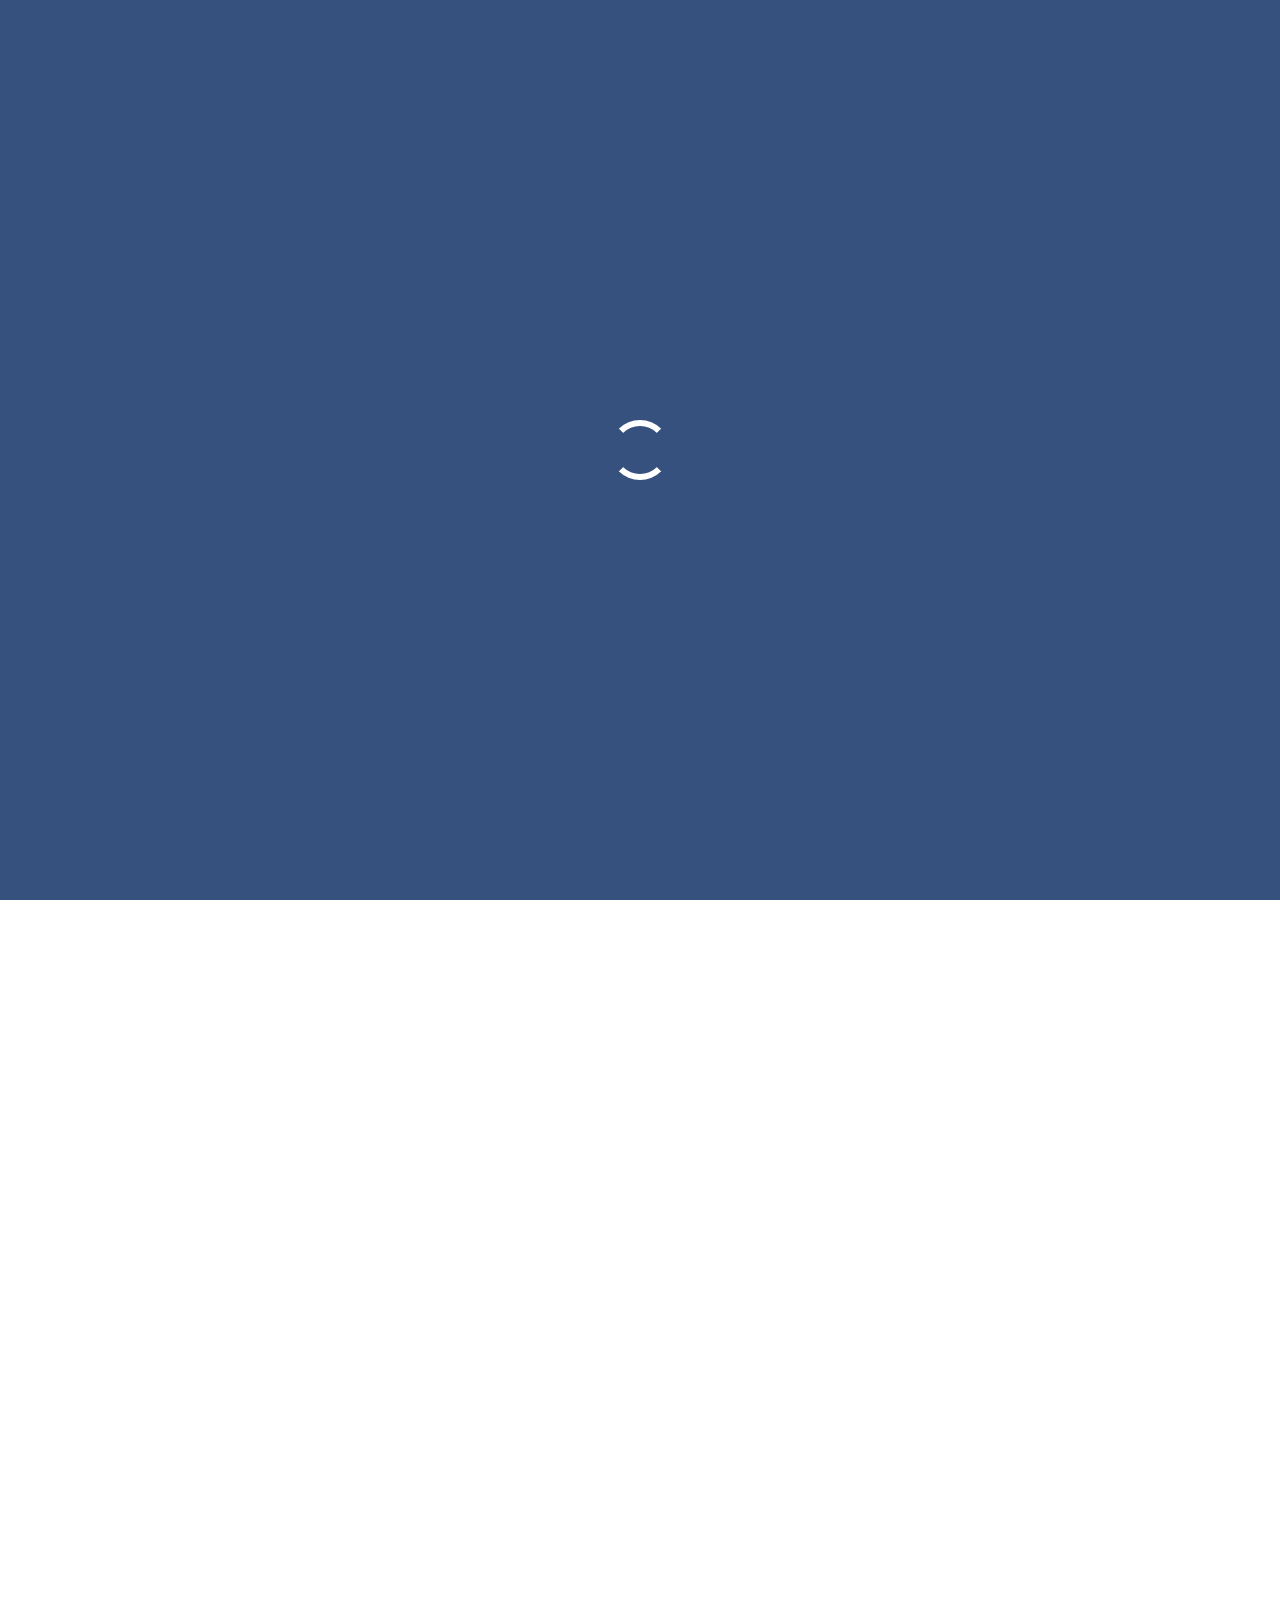
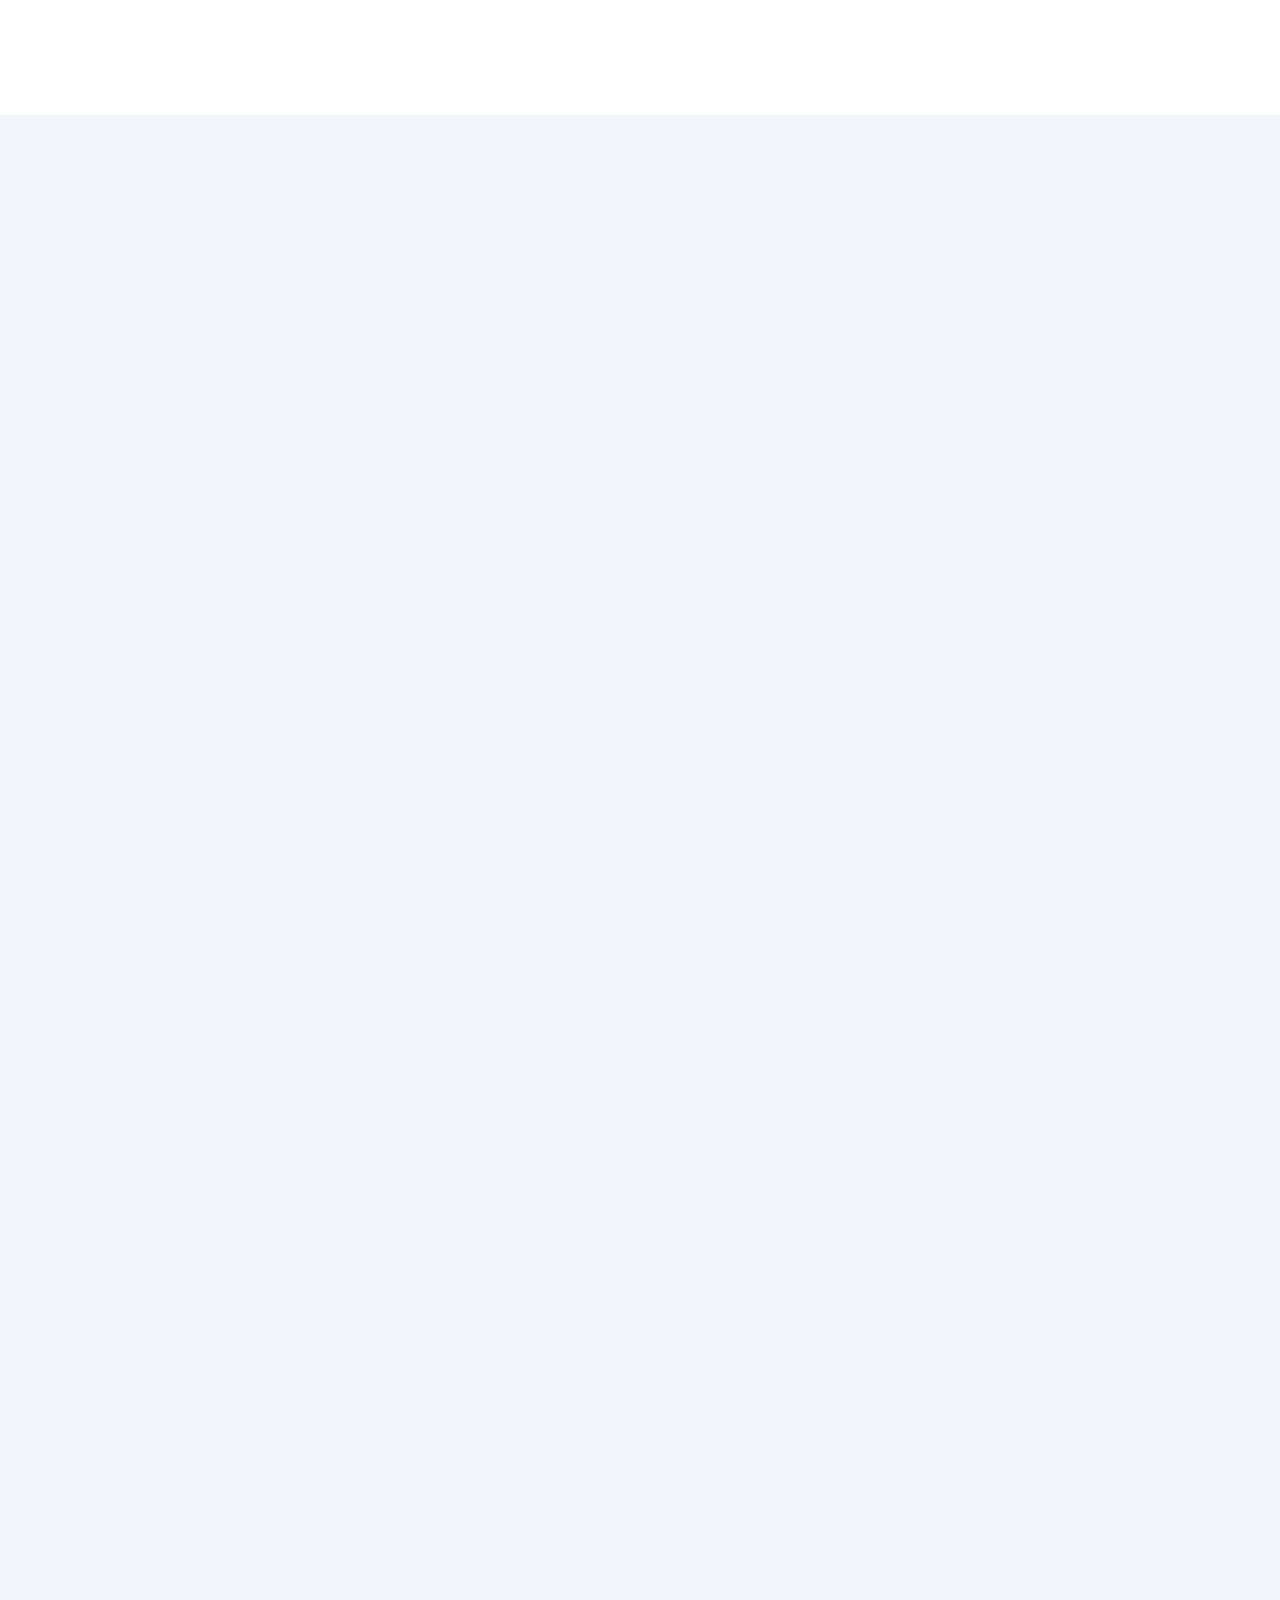
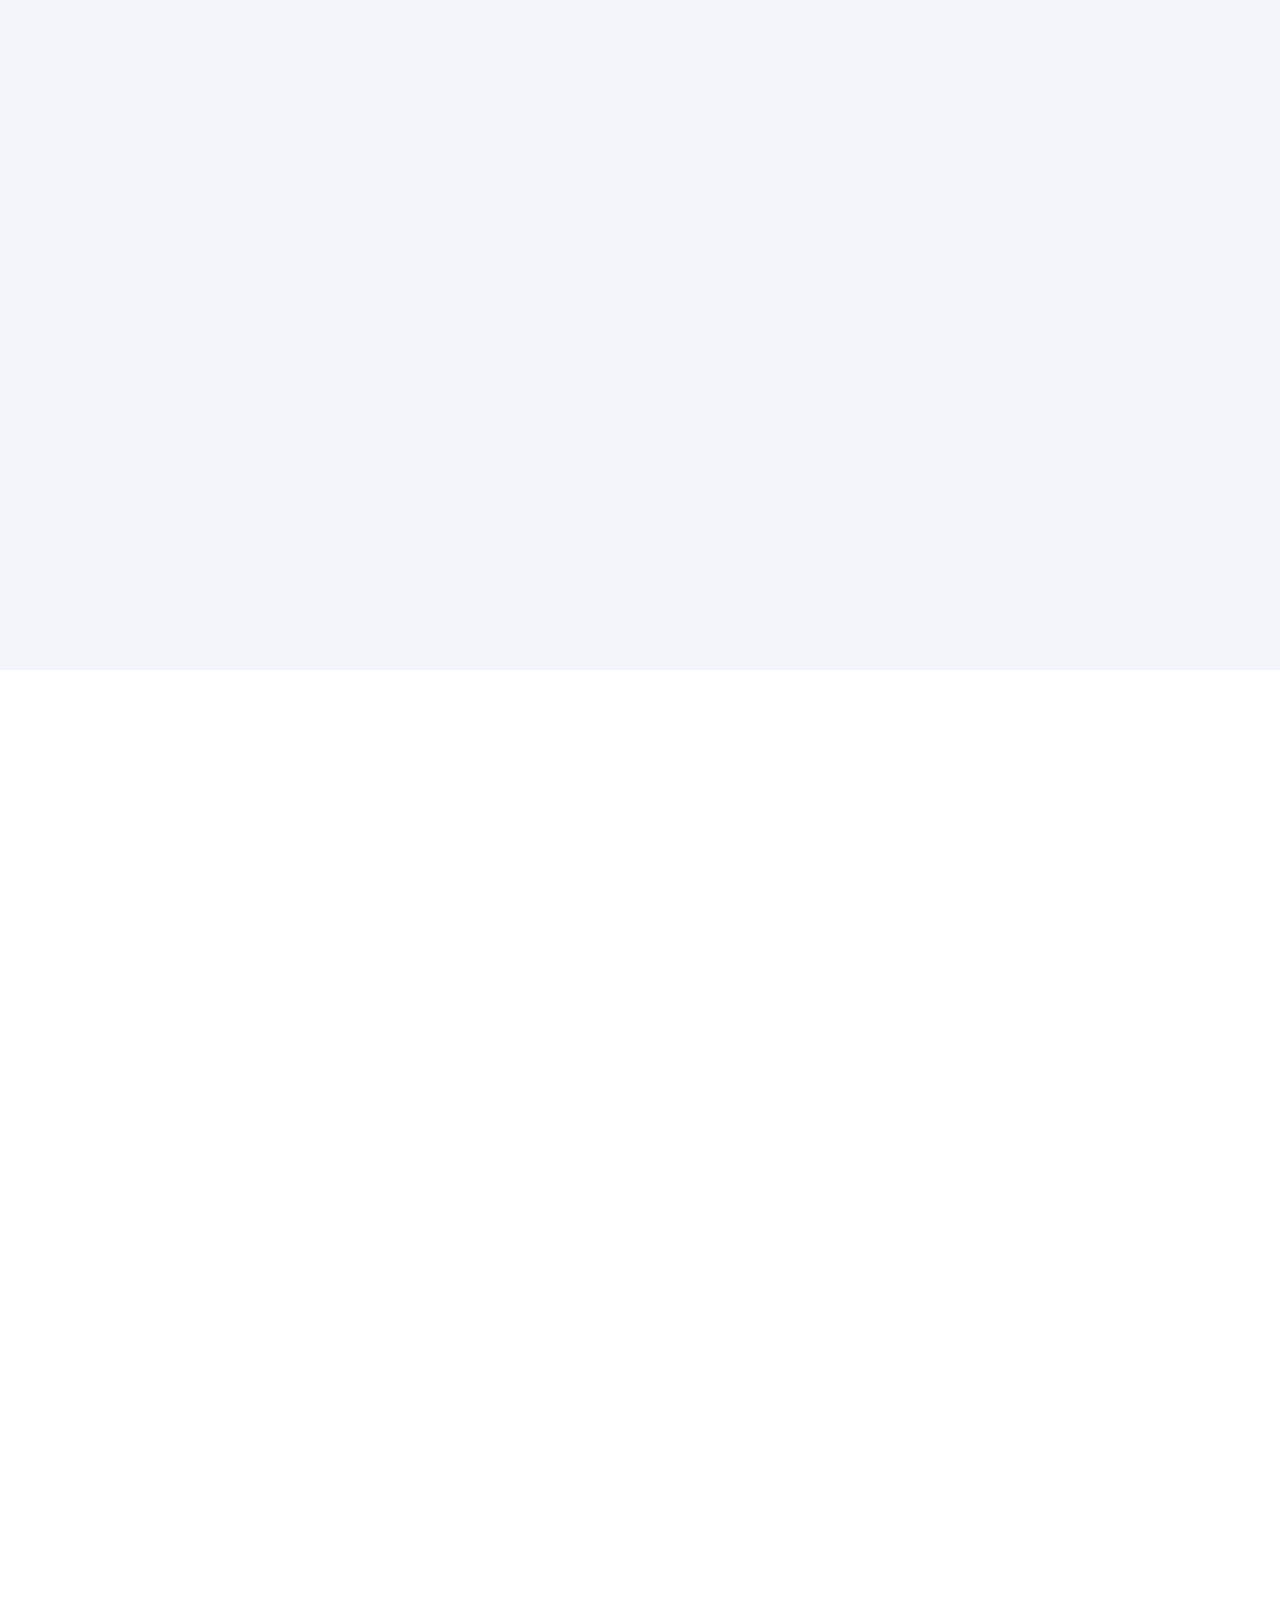
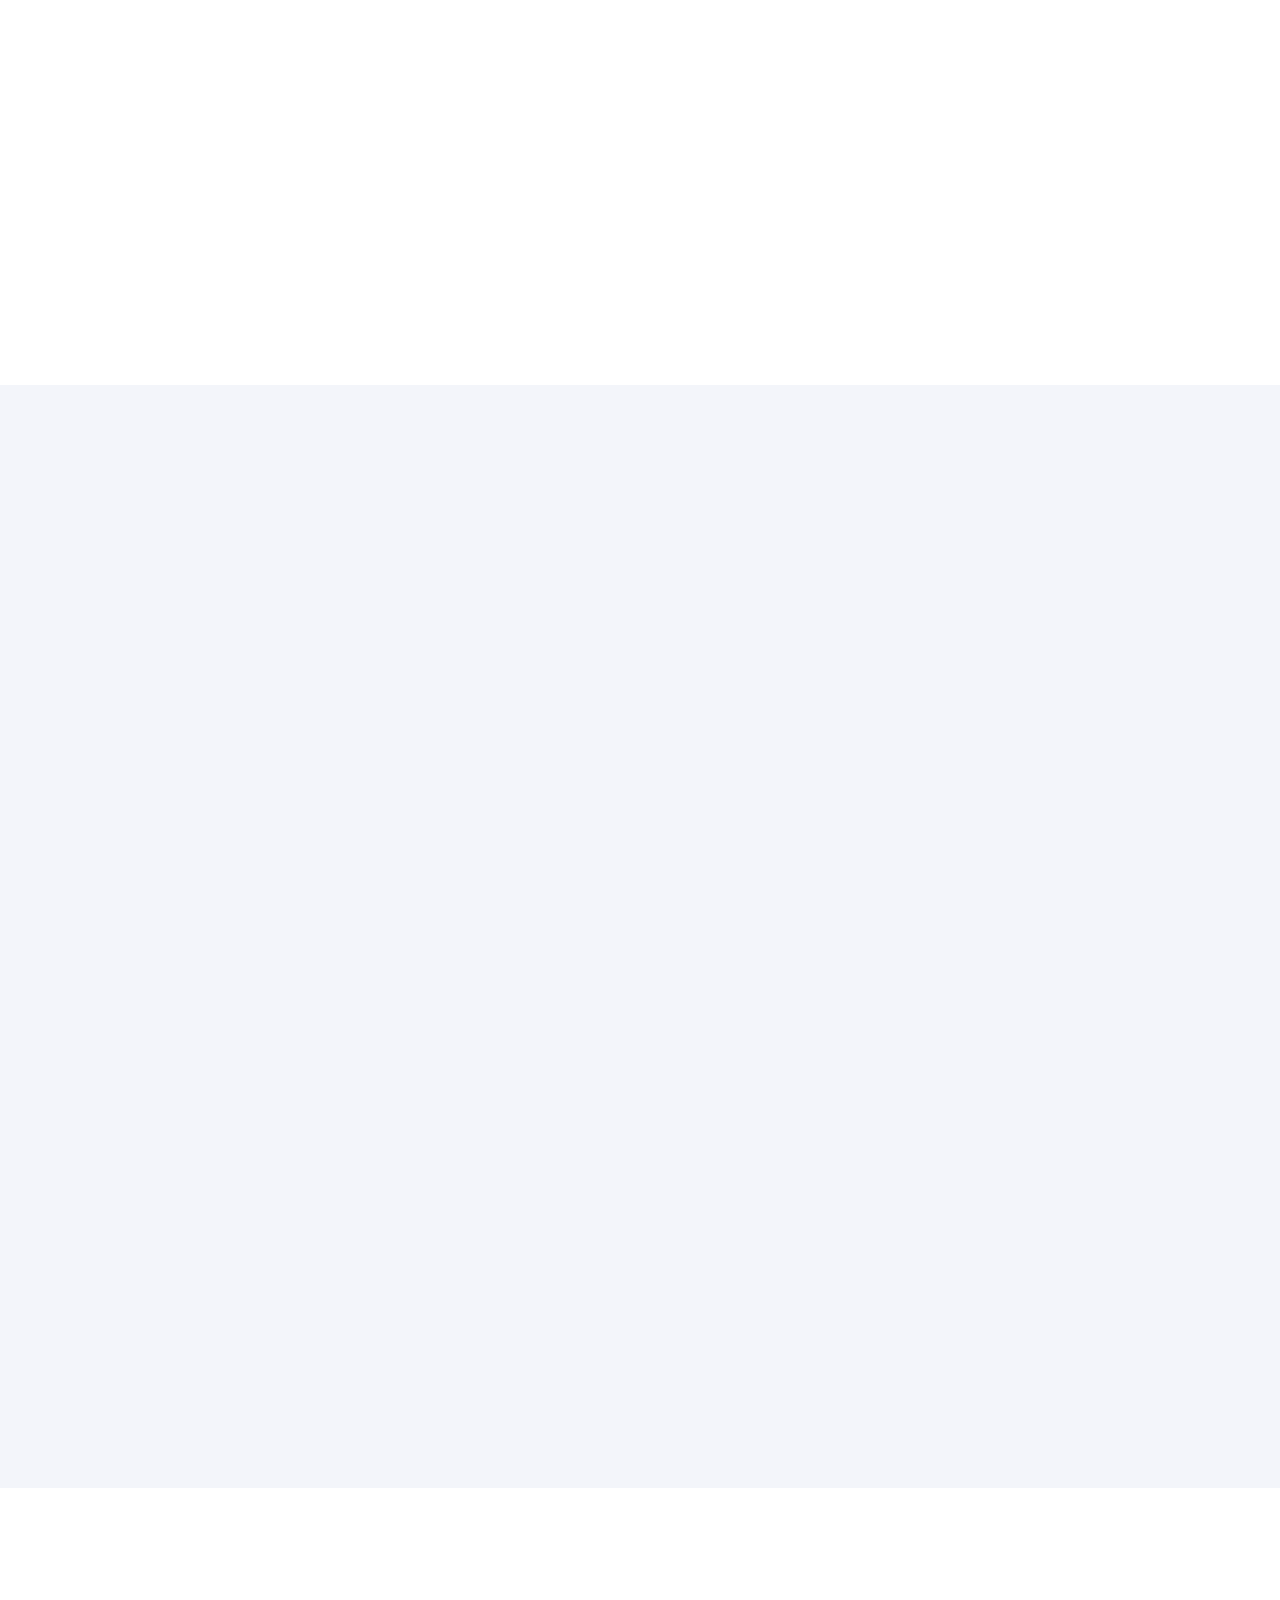
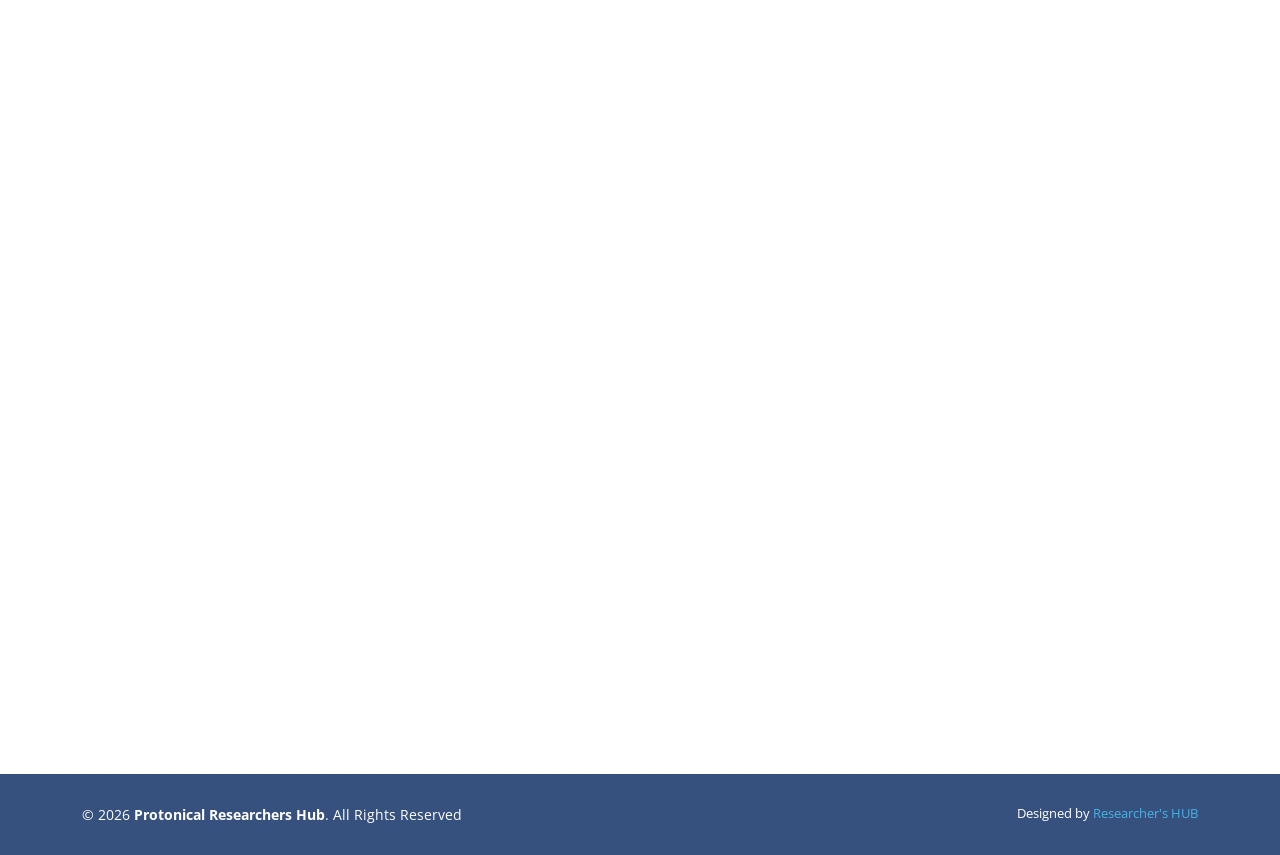
==== commit 7c799717: "navigation checkup" ====
--- a/index.html
+++ b/index.html
@@ -1,80 +1,101 @@
 <!DOCTYPE html>
 <html lang="en">
 <head>
-
-<meta charset="utf-8">
-<meta name="viewport" content="width=device-width, initial-scale=1.0">
-
-<title>Protonical Researchers Hub | IoT, Embedded Systems & R&D Company Bangalore</title>
-
-<meta name="description" content="Protonical Researchers Hub is a Bangalore-based R&D and technology company specializing in Embedded Systems, IoT, AI, PCB Design, MSME innovation, and product development.">
-<meta name="keywords" content="IoT company Bangalore, Embedded Systems Lab, MSME R&D Partner, PCB Design Bangalore, AI IoT Startup India, Protonical Researchers Hub">
-
-<!-- Favicons -->
-<link href="assets/img/favicon.png" rel="icon">
-<link href="assets/img/apple-touch-icon.png" rel="apple-touch-icon">
-
-<!-- Google Fonts -->
-<link href="https://fonts.googleapis.com/css?family=Open+Sans:300,400,600,700|Jost:300,400,500,600,700|Poppins:300,400,500,600,700" rel="stylesheet">
-
-<!-- Vendor CSS Files -->
-<link href="assets/vendor/aos/aos.css" rel="stylesheet">
-<link href="assets/vendor/bootstrap/css/bootstrap.min.css" rel="stylesheet">
-<link href="assets/vendor/bootstrap-icons/bootstrap-icons.css" rel="stylesheet">
-<link href="assets/vendor/boxicons/css/boxicons.min.css" rel="stylesheet">
-<link href="assets/vendor/glightbox/css/glightbox.min.css" rel="stylesheet">
-<link href="assets/vendor/remixicon/remixicon.css" rel="stylesheet">
-<link href="assets/vendor/swiper/swiper-bundle.min.css" rel="stylesheet">
-
-<!-- Template Main CSS -->
-<link href="assets/css/style.css" rel="stylesheet">
-
-<!-- =================== Schema.org Structured Data =================== -->
-<script type="application/ld+json">
-{
-  "@context": "https://schema.org",
-  "@graph": [
-    {
-      "@type": "Organization",
-      "@id": "https://researchershub.in/#organization",
-      "name": "Protonical Researchers Hub",
-      "url": "https://researchershub.in/",
-      "logo": "https://researchershub.in/assets/img/logo.png",
-      "description": "Bangalore based Embedded Systems, IoT, AI and product development R&D company serving MSMEs, startups and research institutions.",
-      "address": {
-        "@type": "PostalAddress",
-        "streetAddress": "Bidarahalli",
-        "addressLocality": "Bengaluru",
-        "addressRegion": "Karnataka",
-        "postalCode": "560049",
-        "addressCountry": "IN"
+  <meta charset="utf-8">
+  <meta name="viewport" content="width=device-width, initial-scale=1.0">
+  <title>Protonical Researchers Hub | Embedded Systems, IoT, AI &amp; R&amp;D in Bengaluru</title>
+  <meta name="description" content="Protonical Researchers Hub is a Bengaluru-based R&amp;D and technology company offering embedded systems, IoT, AI/ML integration, PCB design, prototyping, and product development for students, startups, and industry.">
+  <meta name="keywords" content="Protonical Researchers Hub, R&amp;D company Bengaluru, embedded systems Bangalore, IoT development, AI ML integration, PCB design Bangalore, product prototyping, hardware development, research and development India">
+  <meta name="author" content="Protonical Researchers Hub">
+  <meta name="robots" content="index, follow, max-image-preview:large">
+  <meta name="theme-color" content="#ffffff">
+  <link rel="canonical" href="https://researchershub.in/">
+
+  <link href="assets/img/favicon.png" rel="icon">
+  <link href="assets/img/apple-touch-icon.png" rel="apple-touch-icon">
+
+  <meta property="og:type" content="website">
+  <meta property="og:site_name" content="Protonical Researchers Hub">
+  <meta property="og:title" content="Protonical Researchers Hub | Embedded Systems, IoT, AI &amp; R&amp;D">
+  <meta property="og:description" content="From research ideas to working prototypes: embedded systems, IoT, AI/ML, PCB design, and product development in Bengaluru, India.">
+  <meta property="og:url" content="https://researchershub.in/">
+  <meta property="og:image" content="https://researchershub.in/assets/img/hero-img.png">
+  <meta property="og:image:alt" content="Protonical Researchers Hub technology and product development">
+  <meta name="twitter:card" content="summary_large_image">
+  <meta name="twitter:title" content="Protonical Researchers Hub | Embedded Systems, IoT, AI &amp; R&amp;D">
+  <meta name="twitter:description" content="Embedded systems, IoT, AI/ML, PCB design, prototyping, and product development in Bengaluru, India.">
+  <meta name="twitter:image" content="https://researchershub.in/assets/img/hero-img.png">
+
+  <link href="https://fonts.googleapis.com/css?family=Open+Sans:300,400,600,700|Jost:300,400,500,600,700|Poppins:300,400,500,600,700" rel="stylesheet">
+  <link href="assets/vendor/aos/aos.css" rel="stylesheet">
+  <link href="assets/vendor/bootstrap/css/bootstrap.min.css" rel="stylesheet">
+  <link href="assets/vendor/bootstrap-icons/bootstrap-icons.css" rel="stylesheet">
+  <link href="assets/vendor/boxicons/css/boxicons.min.css" rel="stylesheet">
+  <link href="assets/vendor/glightbox/css/glightbox.min.css" rel="stylesheet">
+  <link href="assets/vendor/remixicon/remixicon.css" rel="stylesheet">
+  <link href="assets/vendor/swiper/swiper-bundle.min.css" rel="stylesheet">
+  <link href="assets/css/style.css" rel="stylesheet">
+
+  <script type="application/ld+json">
+  {
+    "@context": "https://schema.org",
+    "@graph": [
+      {
+        "@type": "Organization",
+        "@id": "https://researchershub.in/#organization",
+        "name": "Protonical Researchers Hub",
+        "url": "https://researchershub.in/",
+        "logo": "https://researchershub.in/assets/img/logo.png",
+        "description": "Bengaluru-based research and development company specializing in embedded systems, IoT, AI/ML integration, PCB design, rapid prototyping, and product engineering.",
+        "email": "researchershub05@gmail.com",
+        "telephone": "+91-8951970904",
+        "address": {
+          "@type": "PostalAddress",
+          "streetAddress": "Bidarahalli",
+          "addressLocality": "Bengaluru",
+          "addressRegion": "Karnataka",
+          "postalCode": "560049",
+          "addressCountry": "IN"
+        },
+        "contactPoint": {
+          "@type": "ContactPoint",
+          "telephone": "+91-8951970904",
+          "email": "researchershub05@gmail.com",
+          "contactType": "customer support",
+          "areaServed": "IN",
+          "availableLanguage": ["English", "Kannada"]
+        },
+        "sameAs": [
+          "https://www.linkedin.com/in/manikantan-r-632391257/",
+          "https://www.instagram.com/manikantan_07",
+          "https://www.facebook.com/mani.kantan.5439"
+        ],
+        "knowsAbout": [
+          "Embedded Systems", "Internet of Things", "Artificial Intelligence", "Machine Learning",
+          "PCB Design", "Rapid Prototyping", "Product Engineering", "Hardware Development", "Research and Development"
+        ]
       },
-      "contactPoint": {
-        "@type": "ContactPoint",
-        "telephone": "+91-8951970904",
-        "contactType": "customer support",
-        "areaServed": "IN"
+      {
+        "@type": "WebSite",
+        "@id": "https://researchershub.in/#website",
+        "url": "https://researchershub.in/",
+        "name": "Protonical Researchers Hub",
+        "publisher": {"@id": "https://researchershub.in/#organization"},
+        "inLanguage": "en-IN"
       },
-      "sameAs": [
-        "https://www.linkedin.com/in/manikantan-r-632391257/",
-        "https://www.instagram.com/manikantan_07",
-        "https://www.facebook.com/mani.kantan.5439"
-      ],
-      "knowsAbout": [
-        "Embedded Systems",
-        "IoT",
-        "Artificial Intelligence",
-        "PCB Design",
-        "Rapid Prototyping",
-        "MSME R&D",
-        "Product Engineering"
-      ]
-    }
-  ]
-}
-</script>
-<!-- ================================================================ -->
-
+      {
+        "@type": "WebPage",
+        "@id": "https://researchershub.in/#webpage",
+        "url": "https://researchershub.in/",
+        "name": "Protonical Researchers Hub | Embedded Systems, IoT, AI & R&D in Bengaluru",
+        "description": "Embedded systems, IoT, AI/ML integration, PCB design, prototyping, and product development services in Bengaluru, India.",
+        "isPartOf": {"@id": "https://researchershub.in/#website"},
+        "about": {"@id": "https://researchershub.in/#organization"},
+        "inLanguage": "en-IN"
+      }
+    ]
+  }
+  </script>
 
 <style>
   /* Internship application: additions scoped to this feature. */
@@ -262,7 +283,7 @@
           </div>
         </div>
         <div class="col-lg-6 order-1 order-lg-2 hero-img" data-aos="zoom-in" data-aos-delay="200">
-          <img src="assets/img/hero-img.png" class="img-fluid animated" alt="">
+          <img src="assets/img/hero-img.png" class="img-fluid animated" alt="Embedded systems, IoT, AI and product development at Protonical Researchers Hub" fetchpriority="high" decoding="async">
         </div>
       </div>
     </div>
@@ -320,7 +341,7 @@
         </p>
 
         <p>
-          Through industry-oriented internships, workshops, and faculty development programs, we provide hands-on exposure to real-world engineering, R&D, and product development workflows.
+          Through industry-oriented internships, workshops, and faculty development programs, we provide hands-on exposure to real-world engineering, R&amp;D, and product development workflows.
         </p>
 
         <p>
@@ -442,7 +463,7 @@
 <!-- End Why Us Section -->
 
 
-    
+
 <!-- ======= Internship Application Section ======= -->
 <section id="internship-apply" class="internship-apply-section">
   <div class="container" data-aos="fade-up">
@@ -1036,7 +1057,7 @@
 
   <!-- ======= Footer ======= -->
   <footer id="footer">
-   
+
       <div class="container">
         <div class="row">
           </div>
@@ -1046,7 +1067,7 @@
 
     <div class="container footer-bottom clearfix">
       <div class="copyright">
-        &copy; Copyright <strong><span>Researcher's HUB</span></strong>. All Rights Reserved
+        &copy; <span id="copyright-year">2026</span> <strong><span>Protonical Researchers Hub</span></strong>. All Rights Reserved
       </div>
       <div class="credits">
         <!-- All the links in the footer should remain intact. -->
@@ -1305,5 +1326,12 @@
 })();
 </script>
 
+  <script>
+    (function () {
+      var yearElement = document.getElementById('copyright-year');
+      if (yearElement) yearElement.textContent = new Date().getFullYear();
+    })();
+  </script>
+
 </body>
-</html>
+</html>
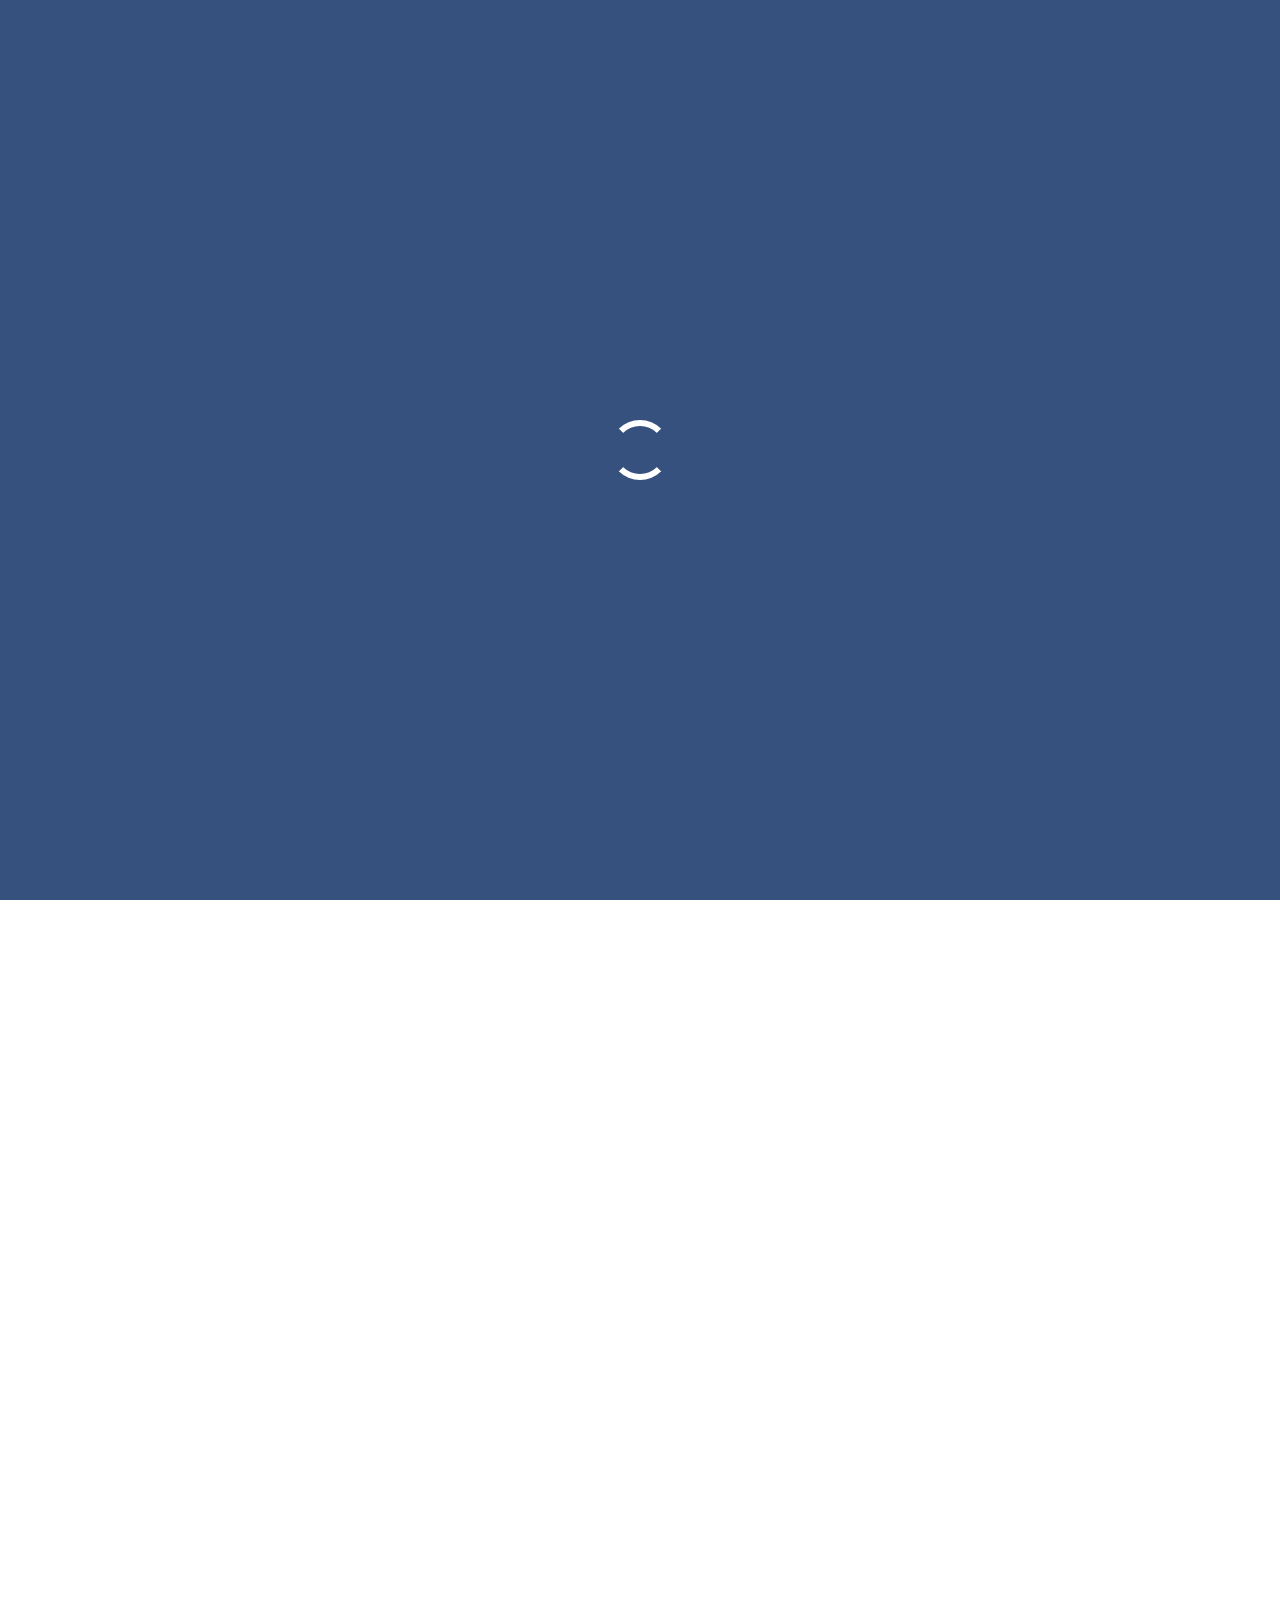
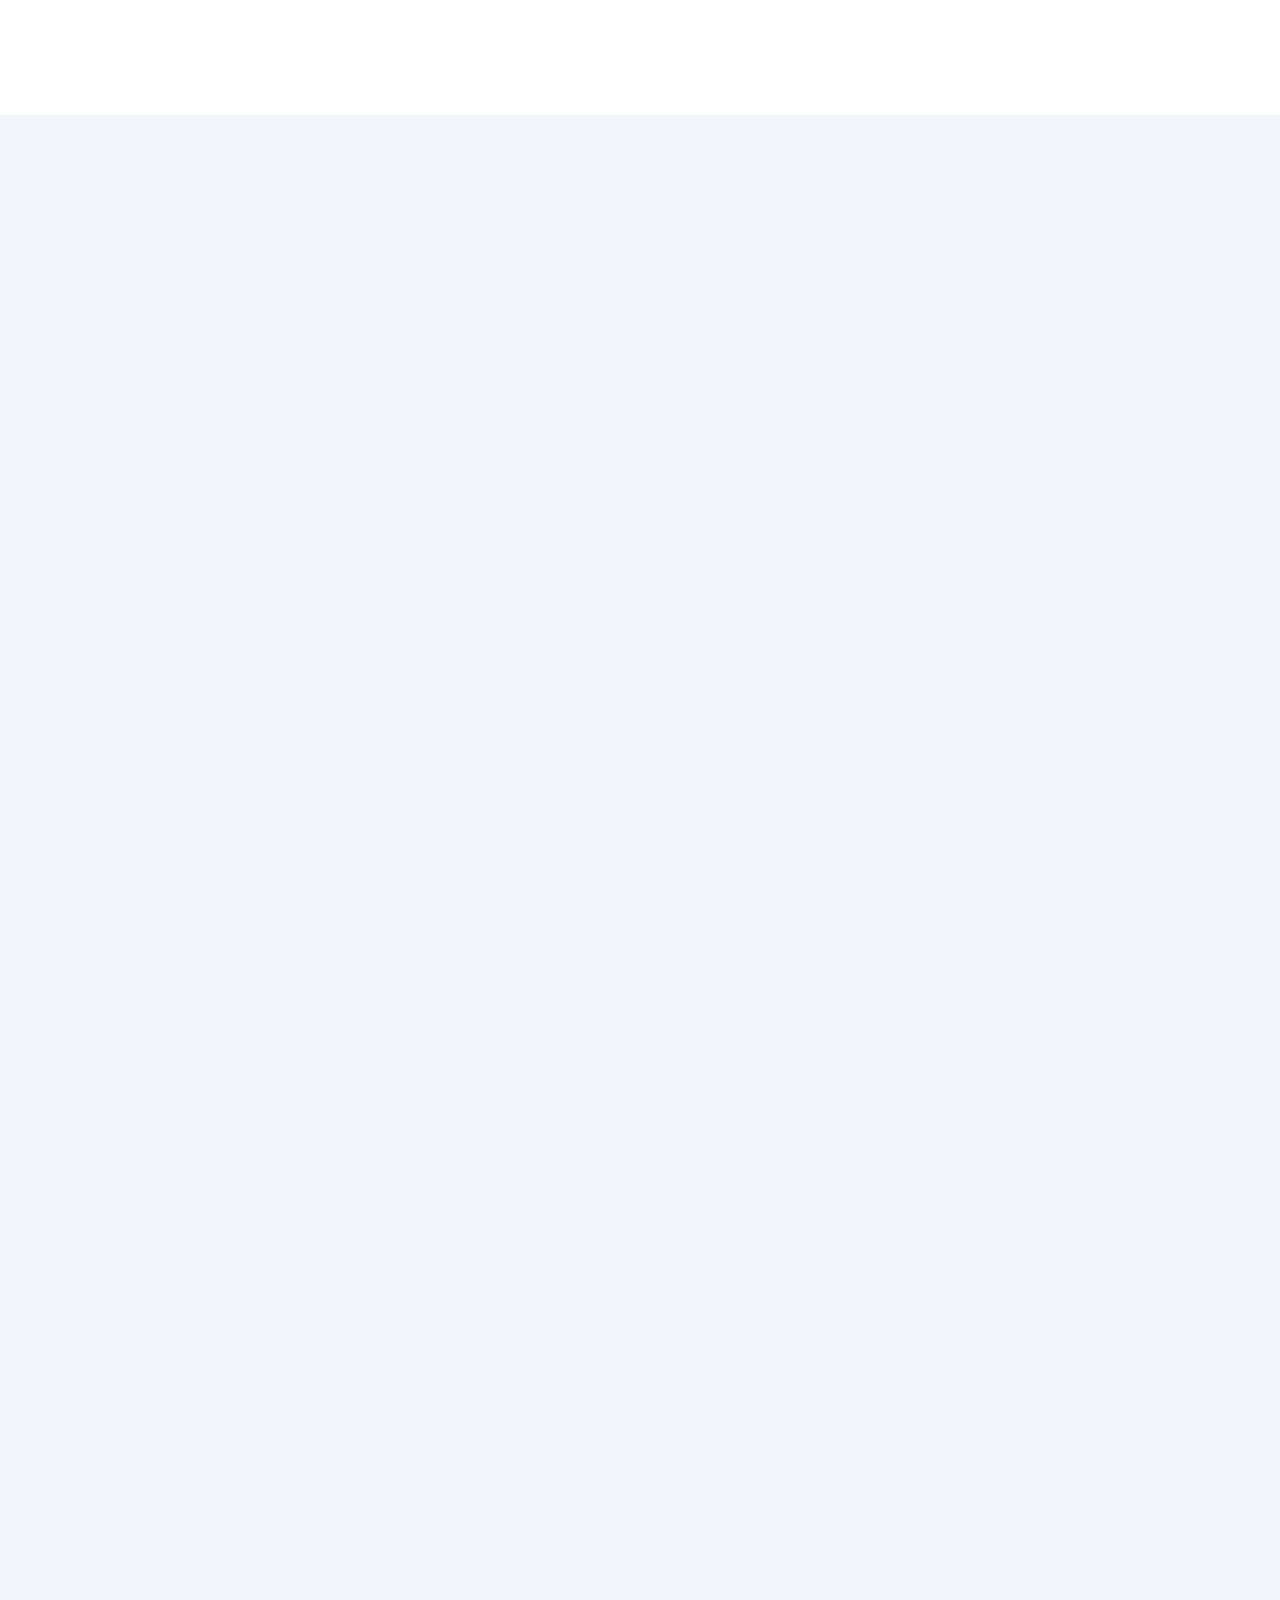
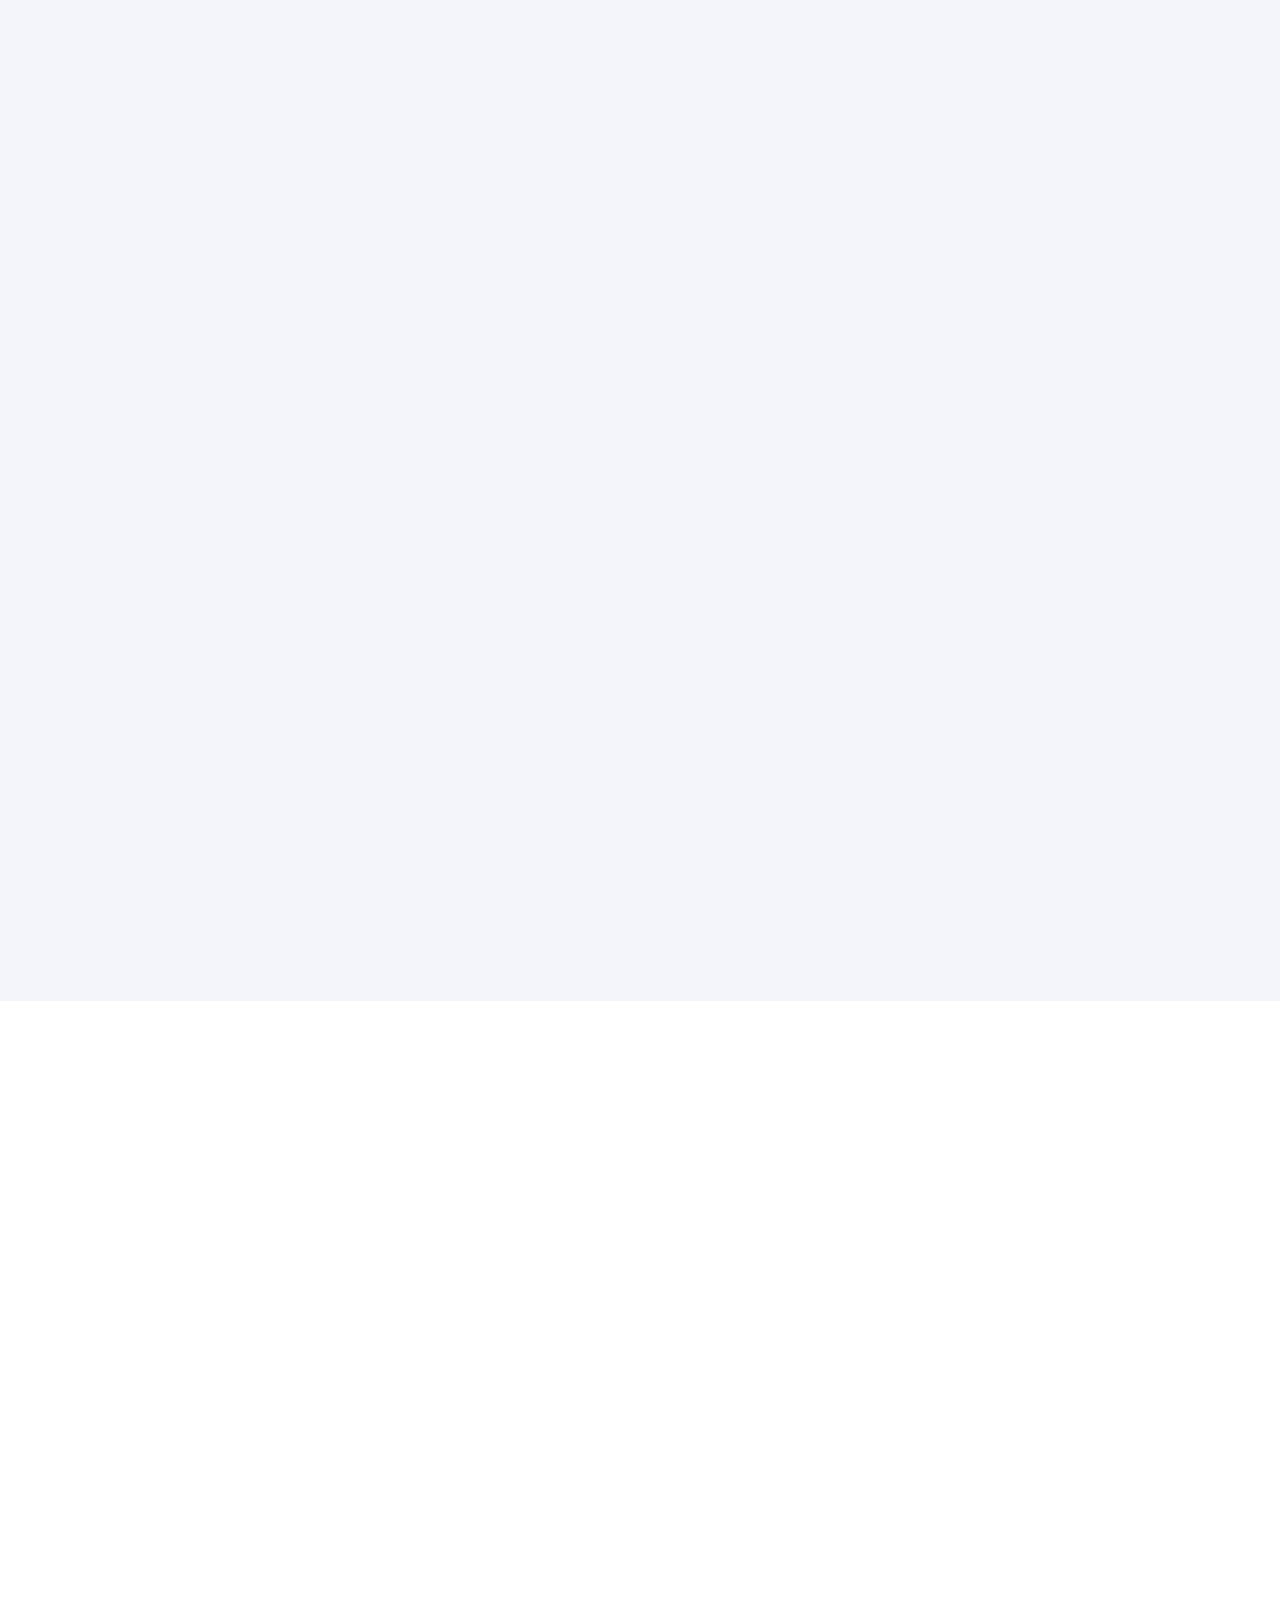
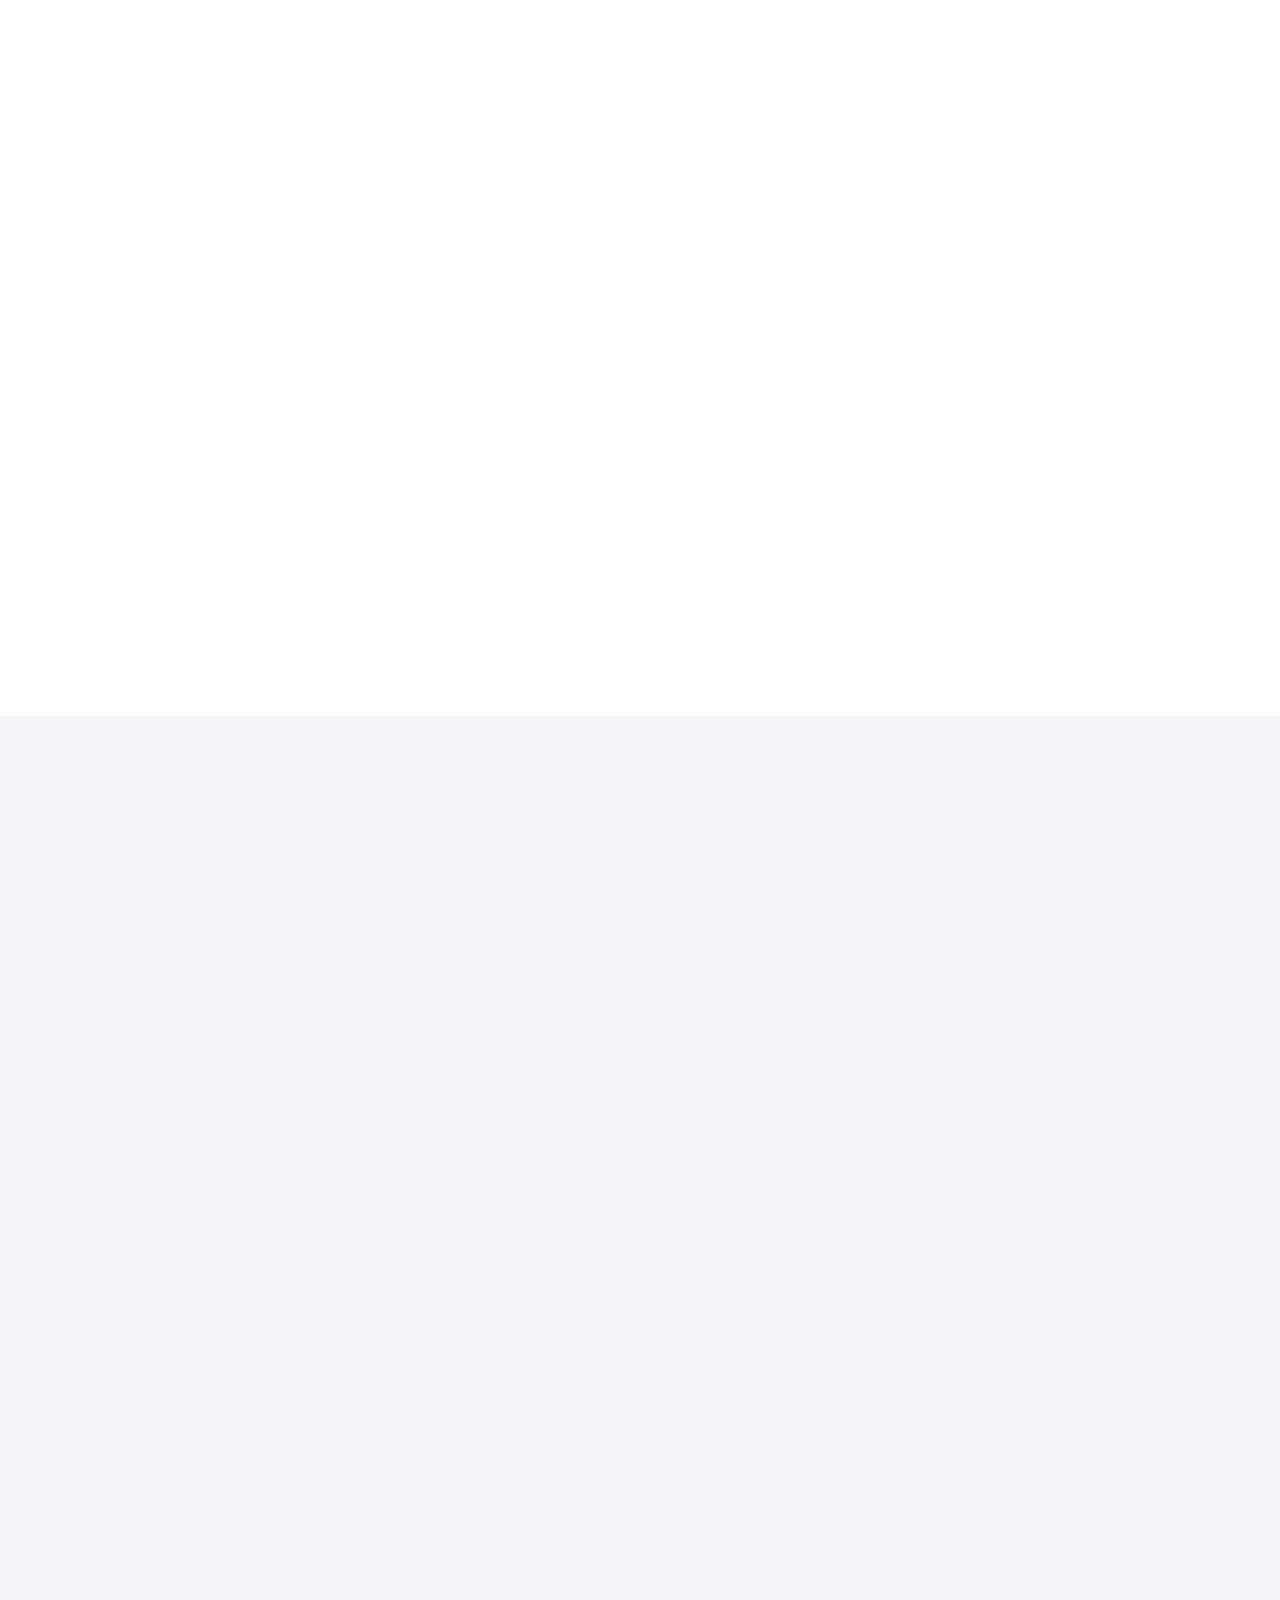
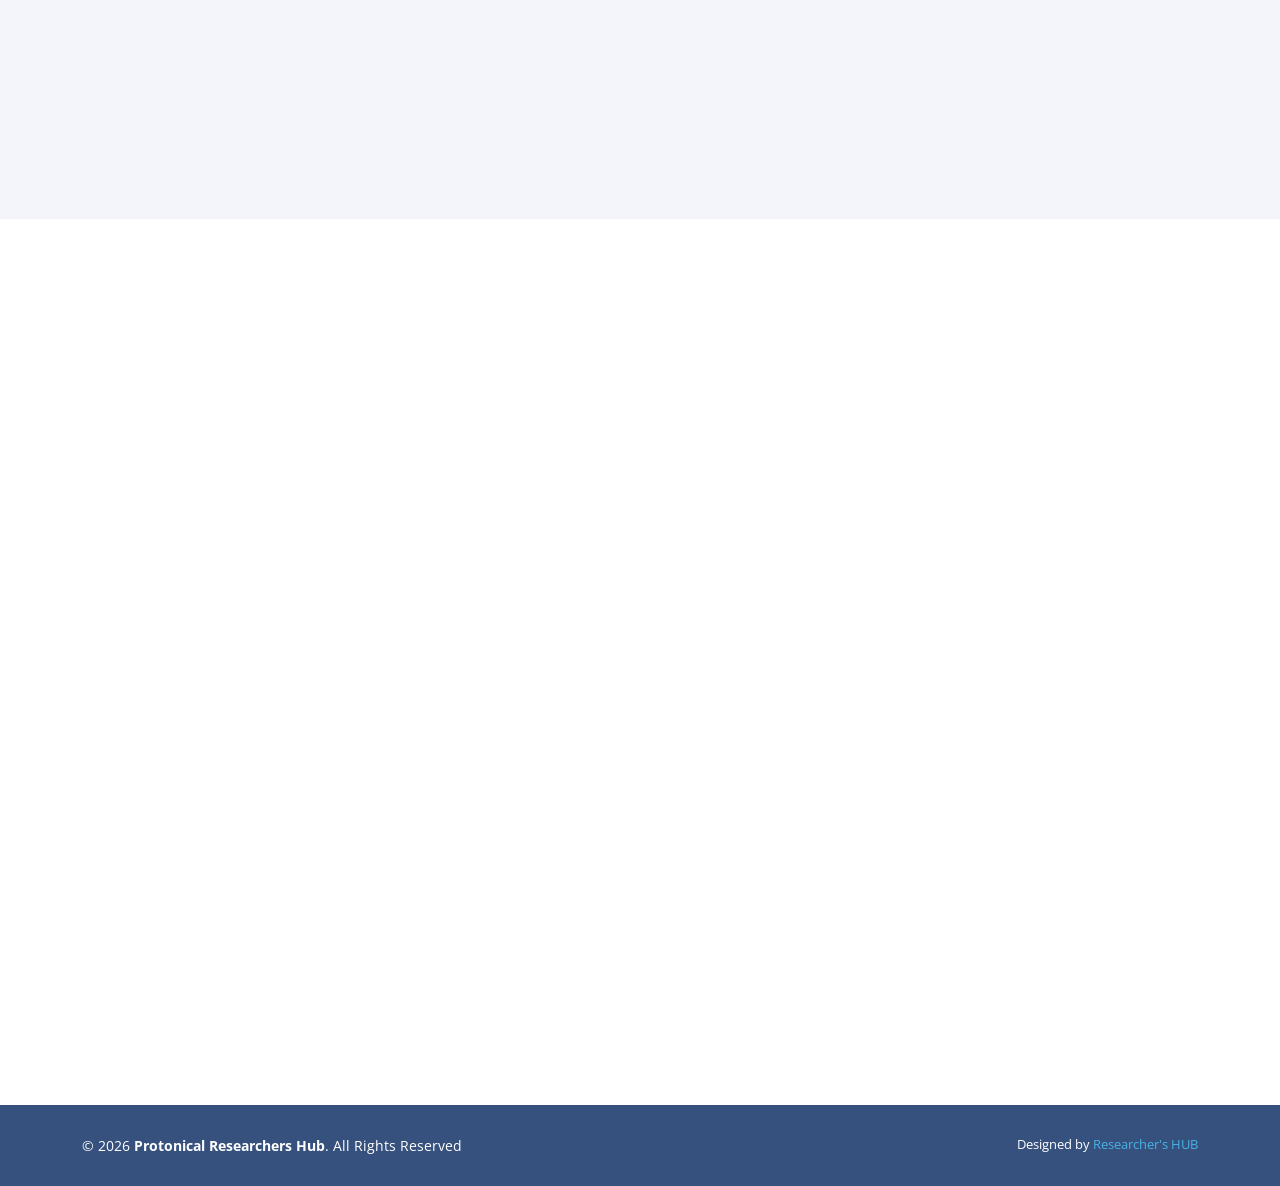
==== commit cd4ca8af: "multiple pages" ====
--- a/index.html
+++ b/index.html
@@ -3,29 +3,34 @@
 <head>
   <meta charset="utf-8">
   <meta name="viewport" content="width=device-width, initial-scale=1.0">
-  <title>Protonical Researchers Hub | Embedded Systems, IoT, AI &amp; R&amp;D in Bengaluru</title>
-  <meta name="description" content="Protonical Researchers Hub is a Bengaluru-based R&amp;D and technology company offering embedded systems, IoT, AI/ML integration, PCB design, prototyping, and product development for students, startups, and industry.">
+
+  <title>Protonical Researchers Hub | Embedded, IoT &amp; R&amp;D in Bengaluru</title>
+  <meta name="description" content="Protonical Researchers Hub in Bengaluru provides embedded systems, IoT, AI/ML, PCB design, rapid prototyping and product development for researchers, startups and industry.">
   <meta name="keywords" content="Protonical Researchers Hub, R&amp;D company Bengaluru, embedded systems Bangalore, IoT development, AI ML integration, PCB design Bangalore, product prototyping, hardware development, research and development India">
   <meta name="author" content="Protonical Researchers Hub">
   <meta name="robots" content="index, follow, max-image-preview:large">
   <meta name="theme-color" content="#ffffff">
+
   <link rel="canonical" href="https://researchershub.in/">
-
   <link href="assets/img/favicon.png" rel="icon">
   <link href="assets/img/apple-touch-icon.png" rel="apple-touch-icon">
 
+  <!-- Open Graph -->
   <meta property="og:type" content="website">
   <meta property="og:site_name" content="Protonical Researchers Hub">
-  <meta property="og:title" content="Protonical Researchers Hub | Embedded Systems, IoT, AI &amp; R&amp;D">
+  <meta property="og:title" content="Protonical Researchers Hub | Embedded, IoT &amp; R&amp;D in Bengaluru">
   <meta property="og:description" content="From research ideas to working prototypes: embedded systems, IoT, AI/ML, PCB design, and product development in Bengaluru, India.">
   <meta property="og:url" content="https://researchershub.in/">
   <meta property="og:image" content="https://researchershub.in/assets/img/hero-img.png">
   <meta property="og:image:alt" content="Protonical Researchers Hub technology and product development">
+
+  <!-- Twitter -->
   <meta name="twitter:card" content="summary_large_image">
-  <meta name="twitter:title" content="Protonical Researchers Hub | Embedded Systems, IoT, AI &amp; R&amp;D">
+  <meta name="twitter:title" content="Protonical Researchers Hub | Embedded, IoT &amp; R&amp;D in Bengaluru">
   <meta name="twitter:description" content="Embedded systems, IoT, AI/ML, PCB design, prototyping, and product development in Bengaluru, India.">
   <meta name="twitter:image" content="https://researchershub.in/assets/img/hero-img.png">
 
+  <!-- Fonts and CSS -->
   <link href="https://fonts.googleapis.com/css?family=Open+Sans:300,400,600,700|Jost:300,400,500,600,700|Poppins:300,400,500,600,700" rel="stylesheet">
   <link href="assets/vendor/aos/aos.css" rel="stylesheet">
   <link href="assets/vendor/bootstrap/css/bootstrap.min.css" rel="stylesheet">
@@ -36,6 +41,7 @@
   <link href="assets/vendor/swiper/swiper-bundle.min.css" rel="stylesheet">
   <link href="assets/css/style.css" rel="stylesheet">
 
+  <!-- Structured data -->
   <script type="application/ld+json">
   {
     "@context": "https://schema.org",
@@ -71,8 +77,15 @@
           "https://www.facebook.com/mani.kantan.5439"
         ],
         "knowsAbout": [
-          "Embedded Systems", "Internet of Things", "Artificial Intelligence", "Machine Learning",
-          "PCB Design", "Rapid Prototyping", "Product Engineering", "Hardware Development", "Research and Development"
+          "Embedded Systems",
+          "Internet of Things",
+          "Artificial Intelligence",
+          "Machine Learning",
+          "PCB Design",
+          "Rapid Prototyping",
+          "Product Engineering",
+          "Hardware Development",
+          "Research and Development"
         ]
       },
       {
@@ -80,1007 +93,1782 @@
         "@id": "https://researchershub.in/#website",
         "url": "https://researchershub.in/",
         "name": "Protonical Researchers Hub",
-        "publisher": {"@id": "https://researchershub.in/#organization"},
+        "publisher": {
+          "@id": "https://researchershub.in/#organization"
+        },
         "inLanguage": "en-IN"
       },
       {
         "@type": "WebPage",
         "@id": "https://researchershub.in/#webpage",
         "url": "https://researchershub.in/",
-        "name": "Protonical Researchers Hub | Embedded Systems, IoT, AI & R&D in Bengaluru",
+        "name": "Protonical Researchers Hub | Embedded, IoT & R&D in Bengaluru",
         "description": "Embedded systems, IoT, AI/ML integration, PCB design, prototyping, and product development services in Bengaluru, India.",
-        "isPartOf": {"@id": "https://researchershub.in/#website"},
-        "about": {"@id": "https://researchershub.in/#organization"},
+        "isPartOf": {
+          "@id": "https://researchershub.in/#website"
+        },
+        "about": {
+          "@id": "https://researchershub.in/#organization"
+        },
         "inLanguage": "en-IN"
       }
     ]
   }
   </script>
 
-<style>
-  /* Internship application: additions scoped to this feature. */
-  .hero-cta-wrap{display:flex;flex-wrap:wrap;gap:14px;margin-top:28px}
-  .internship-primary-btn,.internship-secondary-btn,.internship-submit-btn{display:inline-flex;align-items:center;justify-content:center;gap:10px;border-radius:5px;padding:12px 22px;font-family:"Jost",sans-serif;font-size:16px;font-weight:600;transition:all .25s ease}
-  .internship-primary-btn,.internship-submit-btn{background:#47b2e4;color:#fff;border:2px solid #47b2e4}
-  .internship-primary-btn:hover,.internship-submit-btn:hover{background:#209dd8;border-color:#209dd8;color:#fff}
-  .internship-secondary-btn{border:2px solid rgba(255,255,255,.8);color:#fff}
-  .internship-secondary-btn:hover{background:#fff;color:#37517e}
-  #header .internship-nav-cta{background:#47b2e4;color:#fff!important;border-radius:50px;padding:9px 18px;margin-left:8px}
-  #header .internship-nav-cta:hover{background:#209dd8}
-  .internship-apply-section{padding:60px 0;background:#f3f5fa}
-  .internship-form-layout{display:grid;grid-template-columns:minmax(0,.85fr) minmax(0,1.35fr);gap:32px;align-items:start}
-  .internship-intro{padding:28px 8px 20px 0}
-  .internship-eyebrow{display:inline-flex;align-items:center;gap:8px;color:#47b2e4;font-weight:700;text-transform:uppercase;letter-spacing:.7px;font-size:13px;margin-bottom:16px}
-  .internship-intro h3{font-size:30px;line-height:1.25;font-weight:700;color:#37517e;margin-bottom:18px}
-  .internship-intro p{color:#444;line-height:1.75}
-  .internship-intro ul{list-style:none;padding:0;margin:24px 0}
-  .internship-intro ul li{margin:13px 0;color:#37517e;font-weight:500}
-  .internship-intro ul i{color:#47b2e4;margin-right:9px}
-  .internship-note{font-size:13px;color:#5d687b!important;background:#fff;border-left:3px solid #47b2e4;padding:12px 14px;border-radius:3px}
-  .internship-form-card{background:#fff;padding:30px;border-radius:10px;box-shadow:0 8px 35px rgba(55,81,126,.10)}
-  #internshipApplicationForm .form-group{margin-bottom:18px}
-  #internshipApplicationForm label{display:block;font-size:14px;font-weight:600;color:#37517e;margin-bottom:7px}
-  #internshipApplicationForm label span{color:#d9534f}
-  #internshipApplicationForm .form-control{width:100%;min-height:46px;border:1px solid #d9e0ec;border-radius:5px;padding:10px 12px;font-size:14px;box-shadow:none}
-  #internshipApplicationForm .form-control:focus{border-color:#47b2e4;outline:0;box-shadow:0 0 0 3px rgba(71,178,228,.12)}
-  #internshipApplicationForm textarea.form-control{min-height:95px}
-  #internshipApplicationForm small{display:block;color:#68758a;margin-top:6px;font-size:12px}
-  #internshipApplicationForm .internship-consent label{font-weight:400;line-height:1.6;color:#4a5568}
-  #internshipApplicationForm .internship-consent input{margin-right:8px;accent-color:#47b2e4}
-  .internship-submit-btn{cursor:pointer;width:100%;font-family:"Jost",sans-serif}
-  .internship-submit-btn:disabled{opacity:.65;cursor:wait}
-  .internship-form-status{margin:14px 0 0;font-size:14px;line-height:1.5}
-  .internship-form-status.is-warning{color:#8a5a00;background:#fff6df;padding:12px;border-radius:5px}
-  .internship-form-status.is-success{color:#176b3a;background:#eaf7ef;padding:12px;border-radius:5px}
-  .internship-required-note{font-size:12px;color:#68758a;margin:10px 0 0}
-  @media(max-width:991px){.internship-form-layout{grid-template-columns:1fr;gap:12px}.internship-intro{padding:0}.internship-intro h3{font-size:26px}#header .internship-nav-cta{display:inline-flex;margin:10px 15px}}
-  @media(max-width:575px){.internship-form-card{padding:20px 16px}.hero-cta-wrap{gap:10px}.internship-primary-btn,.internship-secondary-btn{padding:11px 16px;font-size:14px}.internship-intro h3{font-size:24px}}
-
-  /* Homepage hero and brand visibility refresh */
-  #header { background: rgba(255,255,255,.99); box-shadow: 0 2px 18px rgba(15,35,60,.10); min-height: 96px; }
-  #header .container { min-height: 96px; }
-  #header .logo { display:flex; align-items:center; gap:14px; max-width:390px; flex-shrink:0; }
-  #header .logo img { max-height:72px; width:auto; max-width:112px; object-fit:contain; }
-  .brand-wordmark { display:flex; flex-direction:column; line-height:1.08; color:#102a43; white-space:nowrap; }
-  .brand-wordmark strong { font-family:'Jost',sans-serif; font-size:22px; letter-spacing:.7px; font-weight:800; }
-  .brand-wordmark span { margin-top:5px; font-size:11px; letter-spacing:3px; font-weight:700; color:#1478bd; }
-  #navbar .internship-nav-cta { border-radius:8px!important; padding:12px 18px!important; font-weight:700; }
-  /* Global header fix: force an opaque white navigation bar on every scroll state. */
-  #header,
-  #header.fixed-top,
-  #header.header-inner-pages,
-  #header.header-scrolled {
-    background: #ffffff !important;
-    background-color: #ffffff !important;
-    opacity: 1 !important;
-    box-shadow: 0 3px 18px rgba(15,35,60,.10) !important;
-    -webkit-backdrop-filter: none !important;
-    backdrop-filter: none !important;
-  }
-  #header .navbar a,
-  #header .navbar a:focus,
-  #header .navbar li a {
-    color: #17324d !important;
-    opacity: 1 !important;
-    text-shadow: none !important;
-  }
-  #header .navbar a:hover,
-  #header .navbar .active,
-  #header .navbar li:hover > a,
-  #header .navbar .active > a {
-    color: #0787d8 !important;
-  }
-  #header .navbar .internship-nav-cta,
-  #header .navbar .internship-nav-cta:focus,
-  #header .navbar .internship-nav-cta:hover {
-    color: #ffffff !important;
-    background: #35aee2 !important;
-    opacity: 1 !important;
-    text-shadow: none !important;
-  }
-  #header .logo, #header .logo h1, #header .logo span, #header .logo strong {
-    color: #102a43 !important;
-    opacity: 1 !important;
-  }
-  #header .logo img, #header .mobile-nav-toggle { opacity: 1 !important; }
-  #header .mobile-nav-toggle { color: #17324d !important; }
-  /* Improve navigation contrast against the white header */
-  #header .navbar a, #header .navbar a:focus { color:#17324d !important; }
-  #header .navbar a:hover, #header .navbar .active, #header .navbar li:hover>a { color:#0787d8 !important; }
-  #header .navbar .internship-nav-cta,
-  #header .navbar .internship-nav-cta:hover { color:#fff !important; }
-  #header .navbar .mobile-nav-toggle { color:#17324d !important; }
-  .contact-form-card { width:100%; padding:30px; border-radius:14px; background:#fff; box-shadow:0 5px 28px rgba(15,45,70,.10); }
-  .contact-form-card h3 { color:#17324d; font-weight:700; margin-bottom:8px; }
-  .contact-form-card p { color:#526579; margin-bottom:22px; }
-  .contact-form-card label { color:#17324d; font-weight:600; margin-bottom:7px; }
-  .contact-form-card .form-control, .contact-form-card .form-select { min-height:48px; border:1px solid #d7e1ea; border-radius:8px; }
-  .contact-form-card textarea.form-control { min-height:135px; }
-  .contact-form-card .btn-contact { background:#0787d8; border:0; border-radius:8px; color:#fff; font-weight:700; padding:13px 22px; }
-  .contact-form-card .btn-contact:hover { background:#056cb0; }
-  .contact-form-note { font-size:13px; color:#64748b; margin-top:12px; }
-  #hero { position:relative; overflow:hidden; min-height:675px; padding:142px 0 76px; background:radial-gradient(circle at 76% 35%,#155a83 0%,#082f4b 34%,#061b30 72%,#041321 100%); }
-  #hero:before { content:''; position:absolute; inset:0; background:linear-gradient(90deg,rgba(3,20,36,.96) 0%,rgba(4,29,49,.92) 43%,rgba(4,29,49,.24) 100%); pointer-events:none; z-index:0; }
-  #hero .container { position:relative; z-index:1; }
-  #hero .row { align-items:center; }
-  #hero h1 { color:#fff; font-size:clamp(38px,4.3vw,62px); line-height:1.04; font-weight:800; margin-bottom:18px; letter-spacing:-1.2px; }
-  #hero h1 .accent { color:#23a8f2; }
-  #hero h2 { color:#d9e9f5; font-size:clamp(23px,2.2vw,32px); line-height:1.3; font-weight:500; margin-bottom:18px; }
-  #hero .hero-description { color:#d3e0eb; font-size:17px; line-height:1.75; max-width:590px; margin-bottom:0; }
-  #hero .hero-eyebrow { display:inline-flex; align-items:center; gap:10px; color:#43c5ff; font-size:12px; font-weight:700; letter-spacing:2px; text-transform:uppercase; margin-bottom:18px; }
-  #hero .hero-eyebrow:before { content:''; width:34px; height:2px; background:#18b7f5; display:inline-block; }
-  #hero .hero-img { padding-left:28px; }
-  #hero .hero-img img { width:100%; max-height:530px; object-fit:contain; filter:drop-shadow(0 18px 35px rgba(0,0,0,.24)); }
-  #hero .internship-primary-btn { background:linear-gradient(100deg,#078df0,#0061c9); border-color:#078df0; border-radius:8px; padding:15px 22px; box-shadow:0 8px 24px rgba(0,119,220,.24); }
-  #hero .internship-primary-btn:hover { background:#0876d5; border-color:#0876d5; transform:translateY(-2px); }
-  #hero .internship-secondary-btn { border-radius:8px; padding:15px 22px; border-color:rgba(220,241,255,.8); }
-  #hero .internship-secondary-btn:hover { color:#06304e; }
-  @media(max-width:991px){
-    #header, #header .container { min-height:82px; }
-    #header .logo img { max-height:56px; max-width:82px; }
-    .brand-wordmark strong { font-size:16px; }
-    .brand-wordmark span { font-size:9px; letter-spacing:2px; }
-    #hero { padding:115px 0 55px; text-align:center; }
-    #hero .hero-description { margin-left:auto; margin-right:auto; }
-    #hero .hero-cta-wrap { justify-content:center; }
-    #hero .hero-img { padding:30px 12px 0; }
-    #hero .hero-img img { max-height:360px; }
-    #hero:before { background:linear-gradient(180deg,rgba(3,20,36,.95),rgba(4,29,49,.82)); }
-  }
-  @media(max-width:575px){
-    #header .logo { gap:7px; max-width:235px; }
-    #header .logo img { max-width:58px; max-height:46px; }
-    .brand-wordmark strong { font-size:13px; letter-spacing:.2px; }
-    .brand-wordmark span { font-size:8px; letter-spacing:1.2px; }
-    #hero h1 { font-size:38px; }
-    #hero h2 { font-size:23px; }
-    #hero .hero-description { font-size:15px; }
-    #hero .hero-cta-wrap { flex-direction:column; align-items:stretch; }
-    #hero .internship-primary-btn, #hero .internship-secondary-btn { width:100%; }
-  }
-</style>
-
+  <style>
+    /* Internship application */
+    .hero-cta-wrap {
+      display: flex;
+      flex-wrap: wrap;
+      gap: 14px;
+      margin-top: 28px;
+    }
+
+    .internship-primary-btn,
+    .internship-secondary-btn,
+    .internship-submit-btn {
+      display: inline-flex;
+      align-items: center;
+      justify-content: center;
+      gap: 10px;
+      border-radius: 5px;
+      padding: 12px 22px;
+      font-family: "Jost", sans-serif;
+      font-size: 16px;
+      font-weight: 600;
+      transition: all .25s ease;
+    }
+
+    .internship-primary-btn,
+    .internship-submit-btn {
+      background: #47b2e4;
+      color: #fff;
+      border: 2px solid #47b2e4;
+    }
+
+    .internship-primary-btn:hover,
+    .internship-submit-btn:hover {
+      background: #209dd8;
+      border-color: #209dd8;
+      color: #fff;
+    }
+
+    .internship-secondary-btn {
+      border: 2px solid rgba(255,255,255,.8);
+      color: #fff;
+    }
+
+    .internship-secondary-btn:hover {
+      background: #fff;
+      color: #37517e;
+    }
+
+    #header .internship-nav-cta {
+      background: #47b2e4;
+      color: #fff !important;
+      border-radius: 50px;
+      padding: 9px 18px;
+      margin-left: 8px;
+    }
+
+    #header .internship-nav-cta:hover {
+      background: #209dd8;
+    }
+
+    .internship-apply-section {
+      padding: 60px 0;
+      background: #f3f5fa;
+    }
+
+    .internship-form-layout {
+      display: grid;
+      grid-template-columns: minmax(0,.85fr) minmax(0,1.35fr);
+      gap: 32px;
+      align-items: start;
+    }
+
+    .internship-intro {
+      padding: 28px 8px 20px 0;
+    }
+
+    .internship-eyebrow {
+      display: inline-flex;
+      align-items: center;
+      gap: 8px;
+      color: #47b2e4;
+      font-weight: 700;
+      text-transform: uppercase;
+      letter-spacing: .7px;
+      font-size: 13px;
+      margin-bottom: 16px;
+    }
+
+    .internship-intro h3 {
+      font-size: 30px;
+      line-height: 1.25;
+      font-weight: 700;
+      color: #37517e;
+      margin-bottom: 18px;
+    }
+
+    .internship-intro p {
+      color: #444;
+      line-height: 1.75;
+    }
+
+    .internship-intro ul {
+      list-style: none;
+      padding: 0;
+      margin: 24px 0;
+    }
+
+    .internship-intro ul li {
+      margin: 13px 0;
+      color: #37517e;
+      font-weight: 500;
+    }
+
+    .internship-intro ul i {
+      color: #47b2e4;
+      margin-right: 9px;
+    }
+
+    .internship-note {
+      font-size: 13px;
+      color: #5d687b !important;
+      background: #fff;
+      border-left: 3px solid #47b2e4;
+      padding: 12px 14px;
+      border-radius: 3px;
+    }
+
+    .internship-form-card {
+      background: #fff;
+      padding: 30px;
+      border-radius: 10px;
+      box-shadow: 0 8px 35px rgba(55,81,126,.10);
+    }
+
+    #internshipApplicationForm .form-group {
+      margin-bottom: 18px;
+    }
+
+    #internshipApplicationForm label {
+      display: block;
+      font-size: 14px;
+      font-weight: 600;
+      color: #37517e;
+      margin-bottom: 7px;
+    }
+
+    #internshipApplicationForm label span {
+      color: #d9534f;
+    }
+
+    #internshipApplicationForm .form-control {
+      width: 100%;
+      min-height: 46px;
+      border: 1px solid #d9e0ec;
+      border-radius: 5px;
+      padding: 10px 12px;
+      font-size: 14px;
+      box-shadow: none;
+    }
+
+    #internshipApplicationForm .form-control:focus {
+      border-color: #47b2e4;
+      outline: 0;
+      box-shadow: 0 0 0 3px rgba(71,178,228,.12);
+    }
+
+    #internshipApplicationForm textarea.form-control {
+      min-height: 95px;
+    }
+
+    #internshipApplicationForm small {
+      display: block;
+      color: #68758a;
+      margin-top: 6px;
+      font-size: 12px;
+    }
+
+    #internshipApplicationForm .internship-consent label {
+      font-weight: 400;
+      line-height: 1.6;
+      color: #4a5568;
+    }
+
+    #internshipApplicationForm .internship-consent input {
+      margin-right: 8px;
+      accent-color: #47b2e4;
+    }
+
+    .internship-submit-btn {
+      cursor: pointer;
+      width: 100%;
+      font-family: "Jost", sans-serif;
+    }
+
+    .internship-submit-btn:disabled {
+      opacity: .65;
+      cursor: wait;
+    }
+
+    .internship-form-status {
+      margin: 14px 0 0;
+      font-size: 14px;
+      line-height: 1.5;
+    }
+
+    .internship-form-status.is-warning {
+      color: #8a5a00;
+      background: #fff6df;
+      padding: 12px;
+      border-radius: 5px;
+    }
+
+    .internship-form-status.is-success {
+      color: #176b3a;
+      background: #eaf7ef;
+      padding: 12px;
+      border-radius: 5px;
+    }
+
+    .internship-required-note {
+      font-size: 12px;
+      color: #68758a;
+      margin: 10px 0 0;
+    }
+
+    @media (max-width: 991px) {
+      .internship-form-layout {
+        grid-template-columns: 1fr;
+        gap: 12px;
+      }
+
+      .internship-intro {
+        padding: 0;
+      }
+
+      .internship-intro h3 {
+        font-size: 26px;
+      }
+
+      #header .internship-nav-cta {
+        display: inline-flex;
+        margin: 10px 15px;
+      }
+    }
+
+    @media (max-width: 575px) {
+      .internship-form-card {
+        padding: 20px 16px;
+      }
+
+      .hero-cta-wrap {
+        gap: 10px;
+      }
+
+      .internship-primary-btn,
+      .internship-secondary-btn {
+        padding: 11px 16px;
+        font-size: 14px;
+      }
+
+      .internship-intro h3 {
+        font-size: 24px;
+      }
+    }
+
+    /* Homepage header and hero */
+    #header {
+      background: rgba(255,255,255,.99);
+      box-shadow: 0 2px 18px rgba(15,35,60,.10);
+      min-height: 96px;
+    }
+
+    #header .container {
+      min-height: 96px;
+    }
+
+    #header .logo {
+      display: flex;
+      align-items: center;
+      gap: 14px;
+      max-width: 390px;
+      flex-shrink: 0;
+    }
+
+    #header .logo img {
+      max-height: 72px;
+      width: auto;
+      max-width: 112px;
+      object-fit: contain;
+    }
+
+    .brand-wordmark {
+      display: flex;
+      flex-direction: column;
+      line-height: 1.08;
+      color: #102a43;
+      white-space: nowrap;
+    }
+
+    .brand-wordmark strong {
+      font-family: 'Jost', sans-serif;
+      font-size: 22px;
+      letter-spacing: .7px;
+      font-weight: 800;
+    }
+
+    .brand-wordmark span {
+      margin-top: 5px;
+      font-size: 11px;
+      letter-spacing: 3px;
+      font-weight: 700;
+      color: #1478bd;
+    }
+
+    #navbar .internship-nav-cta {
+      border-radius: 8px !important;
+      padding: 12px 18px !important;
+      font-weight: 700;
+    }
+
+    /* Opaque navigation bar on all scroll states */
+    #header,
+    #header.fixed-top,
+    #header.header-inner-pages,
+    #header.header-scrolled {
+      background: #fff !important;
+      background-color: #fff !important;
+      opacity: 1 !important;
+      box-shadow: 0 3px 18px rgba(15,35,60,.10) !important;
+      -webkit-backdrop-filter: none !important;
+      backdrop-filter: none !important;
+    }
+
+    #header .navbar a,
+    #header .navbar a:focus,
+    #header .navbar li a {
+      color: #17324d !important;
+      opacity: 1 !important;
+      text-shadow: none !important;
+    }
+
+    #header .navbar a:hover,
+    #header .navbar .active,
+    #header .navbar li:hover > a,
+    #header .navbar .active > a {
+      color: #0787d8 !important;
+    }
+
+    #header .navbar .internship-nav-cta,
+    #header .navbar .internship-nav-cta:focus,
+    #header .navbar .internship-nav-cta:hover {
+      color: #fff !important;
+      background: #35aee2 !important;
+      opacity: 1 !important;
+      text-shadow: none !important;
+    }
+
+    #header .logo,
+    #header .logo h1,
+    #header .logo span,
+    #header .logo strong {
+      color: #102a43 !important;
+      opacity: 1 !important;
+    }
+
+    #header .logo img,
+    #header .mobile-nav-toggle {
+      opacity: 1 !important;
+    }
+
+    #header .mobile-nav-toggle {
+      color: #17324d !important;
+    }
+
+    #header .navbar a,
+    #header .navbar a:focus {
+      color: #17324d !important;
+    }
+
+    #header .navbar a:hover,
+    #header .navbar .active,
+    #header .navbar li:hover > a {
+      color: #0787d8 !important;
+    }
+
+    #header .navbar .internship-nav-cta,
+    #header .navbar .internship-nav-cta:hover {
+      color: #fff !important;
+    }
+
+    #header .navbar .mobile-nav-toggle {
+      color: #17324d !important;
+    }
+
+    /* Contact form */
+    .contact-form-card {
+      width: 100%;
+      padding: 30px;
+      border-radius: 14px;
+      background: #fff;
+      box-shadow: 0 5px 28px rgba(15,45,70,.10);
+    }
+
+    .contact-form-card h3 {
+      color: #17324d;
+      font-weight: 700;
+      margin-bottom: 8px;
+    }
+
+    .contact-form-card p {
+      color: #526579;
+      margin-bottom: 22px;
+    }
+
+    .contact-form-card label {
+      color: #17324d;
+      font-weight: 600;
+      margin-bottom: 7px;
+    }
+
+    .contact-form-card .form-control,
+    .contact-form-card .form-select {
+      min-height: 48px;
+      border: 1px solid #d7e1ea;
+      border-radius: 8px;
+    }
+
+    .contact-form-card textarea.form-control {
+      min-height: 135px;
+    }
+
+    .contact-form-card .btn-contact {
+      background: #0787d8;
+      border: 0;
+      border-radius: 8px;
+      color: #fff;
+      font-weight: 700;
+      padding: 13px 22px;
+    }
+
+    .contact-form-card .btn-contact:hover {
+      background: #056cb0;
+    }
+
+    .contact-form-note {
+      font-size: 13px;
+      color: #64748b;
+      margin-top: 12px;
+    }
+
+    /* Hero section */
+    #hero {
+      position: relative;
+      overflow: hidden;
+      min-height: 675px;
+      padding: 142px 0 76px;
+      background: radial-gradient(circle at 76% 35%, #155a83 0%, #082f4b 34%, #061b30 72%, #041321 100%);
+    }
+
+    #hero:before {
+      content: '';
+      position: absolute;
+      inset: 0;
+      background: linear-gradient(90deg, rgba(3,20,36,.96) 0%, rgba(4,29,49,.92) 43%, rgba(4,29,49,.24) 100%);
+      pointer-events: none;
+      z-index: 0;
+    }
+
+    #hero .container {
+      position: relative;
+      z-index: 1;
+    }
+
+    #hero .row {
+      align-items: center;
+    }
+
+    #hero h1 {
+      color: #fff;
+      font-size: clamp(38px,4.3vw,62px);
+      line-height: 1.04;
+      font-weight: 800;
+      margin-bottom: 18px;
+      letter-spacing: -1.2px;
+    }
+
+    #hero h1 .accent {
+      color: #23a8f2;
+    }
+
+    #hero h2 {
+      color: #d9e9f5;
+      font-size: clamp(23px,2.2vw,32px);
+      line-height: 1.3;
+      font-weight: 500;
+      margin-bottom: 18px;
+    }
+
+    #hero .hero-description {
+      color: #d3e0eb;
+      font-size: 17px;
+      line-height: 1.75;
+      max-width: 590px;
+      margin-bottom: 0;
+    }
+
+    #hero .hero-eyebrow {
+      display: inline-flex;
+      align-items: center;
+      gap: 10px;
+      color: #43c5ff;
+      font-size: 12px;
+      font-weight: 700;
+      letter-spacing: 2px;
+      text-transform: uppercase;
+      margin-bottom: 18px;
+    }
+
+    #hero .hero-eyebrow:before {
+      content: '';
+      width: 34px;
+      height: 2px;
+      background: #18b7f5;
+      display: inline-block;
+    }
+
+    #hero .hero-img {
+      padding-left: 28px;
+    }
+
+    #hero .hero-img img {
+      width: 100%;
+      max-height: 530px;
+      object-fit: contain;
+      filter: drop-shadow(0 18px 35px rgba(0,0,0,.24));
+    }
+
+    #hero .internship-primary-btn {
+      background: linear-gradient(100deg,#078df0,#0061c9);
+      border-color: #078df0;
+      border-radius: 8px;
+      padding: 15px 22px;
+      box-shadow: 0 8px 24px rgba(0,119,220,.24);
+    }
+
+    #hero .internship-primary-btn:hover {
+      background: #0876d5;
+      border-color: #0876d5;
+      transform: translateY(-2px);
+    }
+
+    #hero .internship-secondary-btn {
+      border-radius: 8px;
+      padding: 15px 22px;
+      border-color: rgba(220,241,255,.8);
+    }
+
+    #hero .internship-secondary-btn:hover {
+      color: #06304e;
+    }
+
+    @media (max-width: 991px) {
+      #header,
+      #header .container {
+        min-height: 82px;
+      }
+
+      #header .logo img {
+        max-height: 56px;
+        max-width: 82px;
+      }
+
+      .brand-wordmark strong {
+        font-size: 16px;
+      }
+
+      .brand-wordmark span {
+        font-size: 9px;
+        letter-spacing: 2px;
+      }
+
+      #hero {
+        padding: 115px 0 55px;
+        text-align: center;
+      }
+
+      #hero .hero-description {
+        margin-left: auto;
+        margin-right: auto;
+      }
+
+      #hero .hero-cta-wrap {
+        justify-content: center;
+      }
+
+      #hero .hero-img {
+        padding: 30px 12px 0;
+      }
+
+      #hero .hero-img img {
+        max-height: 360px;
+      }
+
+      #hero:before {
+        background: linear-gradient(180deg, rgba(3,20,36,.95), rgba(4,29,49,.82));
+      }
+    }
+
+    @media (max-width: 575px) {
+      #header .logo {
+        gap: 7px;
+        max-width: 235px;
+      }
+
+      #header .logo img {
+        max-width: 58px;
+        max-height: 46px;
+      }
+
+      .brand-wordmark strong {
+        font-size: 13px;
+        letter-spacing: .2px;
+      }
+
+      .brand-wordmark span {
+        font-size: 8px;
+        letter-spacing: 1.2px;
+      }
+
+      #hero h1 {
+        font-size: 38px;
+      }
+
+      #hero h2 {
+        font-size: 23px;
+      }
+
+      #hero .hero-description {
+        font-size: 15px;
+      }
+
+      #hero .hero-cta-wrap {
+        flex-direction: column;
+        align-items: stretch;
+      }
+
+      #hero .internship-primary-btn,
+      #hero .internship-secondary-btn {
+        width: 100%;
+      }
+    }
+
+    /* Service cards */
+    #services .row {
+      align-items: stretch;
+    }
+
+    #services .icon-box {
+      display: flex;
+      flex-direction: column;
+      align-items: flex-start;
+      width: 100%;
+      height: 100%;
+      min-height: 330px;
+      padding: 30px 25px;
+      border: 1px solid #e2eaf2;
+      border-radius: 15px;
+      background: #fff;
+      box-shadow: 0 8px 25px rgba(25,55,85,.055);
+      transition: transform .25s ease, box-shadow .25s ease, border-color .25s ease;
+    }
+
+    #services .icon-box:hover {
+      transform: translateY(-5px);
+      border-color: #c8e5f8;
+      box-shadow: 0 15px 35px rgba(25,55,85,.11);
+    }
+
+    #services .icon-box .service-icon {
+      display: flex;
+      align-items: center;
+      justify-content: center;
+      width: 56px;
+      height: 56px;
+      flex: 0 0 56px;
+      margin-bottom: 20px;
+      border-radius: 14px;
+      background: linear-gradient(135deg,#e7f5ff,#f1f8ff);
+      color: #0787d8;
+      font-size: 27px;
+    }
+
+    #services .icon-box h4 {
+      margin: 0 0 13px;
+      padding: 0;
+      font-size: 19px;
+      line-height: 1.4;
+      font-weight: 700;
+      color: #17324d;
+    }
+
+    #services .icon-box h4 a {
+      color: #17324d;
+      text-decoration: none;
+    }
+
+    #services .icon-box h4 a:hover {
+      color: #0787d8;
+    }
+
+    #services .icon-box p {
+      margin: 0 0 16px;
+      padding: 0;
+      color: #596a7b;
+      font-size: 14px;
+      line-height: 1.8;
+    }
+
+    #services .service-read-more {
+      align-items: center;
+      gap: 8px;
+      margin-top: auto;
+      padding-top: 12px;
+      color: #0787d8;
+      font-size: 14px;
+      font-weight: 700;
+    }
+
+    #services .service-read-more i {
+      font-size: 17px;
+    }
+
+    @media (max-width: 1199px) {
+      #services .icon-box {
+        min-height: 310px;
+      }
+    }
+
+    @media (max-width: 767px) {
+      #services .icon-box {
+        min-height: 285px;
+        padding: 25px 22px;
+      }
+    }
+
+    @media (max-width: 575px) {
+      #services .icon-box {
+        min-height: 0;
+        padding: 25px;
+      }
+
+      #services .icon-box .service-icon {
+        margin-bottom: 17px;
+      }
+    }
+
+    /* Service page links */
+    .icon-box h4 a {
+      color: inherit;
+      text-decoration: none;
+      transition: color .2s ease;
+    }
+
+    .icon-box h4 a:hover {
+      color: #0787d8;
+    }
+
+    .service-read-more {
+      display: inline-flex;
+      align-items: center;
+      gap: 8px;
+      margin-top: 15px;
+      color: #0787d8;
+      font-weight: 700;
+      text-decoration: none;
+      transition: color .2s ease, gap .2s ease;
+    }
+
+    .service-read-more:hover {
+      color: #056cb0;
+      gap: 12px;
+    }
+  </style>
 </head>
+
 <body>
 
-  <!-- ======= Header ======= -->
-  <header id="header" class="fixed-top ">
+  <!-- Header -->
+  <header id="header" class="fixed-top">
     <div class="container d-flex align-items-center">
 
-      <!-- <h1 class="logo me-auto"><a href="index.html">Arsha</a></h1> -->
-      <!-- Uncomment below if you prefer to use an image logo -->
-      <a href="index.html" class="logo me-auto" aria-label="Protonical Researchers Hub home"><img src="assets/img/logo.png" alt="Protonical Researchers Hub logo" class="img-fluid"><span class="brand-wordmark"><strong>PROTONICAL</strong><span>RESEARCHERS HUB</span></span></a>
+      <a href="index.html" class="logo me-auto" aria-label="Protonical Researchers Hub home">
+        <img src="assets/img/logo.png" alt="Protonical Researchers Hub logo" class="img-fluid">
+        <span class="brand-wordmark">
+          <strong>PROTONICAL</strong>
+          <span>RESEARCHERS HUB</span>
+        </span>
+      </a>
 
       <nav id="navbar" class="navbar">
         <ul>
           <li><a class="nav-link scrollto active" href="#hero">Home</a></li>
           <li><a class="nav-link scrollto" href="#about">About</a></li>
           <li><a class="nav-link scrollto" href="#services">Services</a></li>
-          <li><a class="nav-link   scrollto" href="#portfolio">Portfolio</a></li>
+          <li><a class="nav-link scrollto" href="#portfolio">Portfolio</a></li>
           <li><a class="nav-link scrollto" href="#team">Our Team</a></li>
           <li><a class="nav-link scrollto" href="#contact">Contact us</a></li>
           <li><a class="getstarted scrollto internship-nav-cta" href="#internship-apply">Apply for Internship</a></li>
         </ul>
         <i class="bi bi-list mobile-nav-toggle"></i>
-      </nav><!-- .navbar -->
+      </nav>
 
     </div>
-  </header><!-- End Header -->
-
-  <!-- ======= Hero Section ======= -->
+  </header>
+
+  <!-- Hero Section -->
   <section id="hero" class="d-flex align-items-center">
-
     <div class="container">
       <div class="row">
+
         <div class="col-lg-6 d-flex flex-column justify-content-center pt-4 pt-lg-0 order-2 order-lg-1" data-aos="fade-up" data-aos-delay="200">
           <div class="hero-eyebrow">Research · Innovation · Product Development</div>
           <h1>Protonical<br><span class="accent">Researchers Hub</span></h1>
           <h2>Where Ideas Take Flight, Innovation Ignites</h2>
-          <p class="hero-description">A Bangalore-based R&amp;D and technology company specializing in Embedded Systems, IoT, AI, PCB Design, and product development. We turn ideas into working prototypes and real-world solutions.</p>
+          <p class="hero-description">
+            A Bangalore-based R&amp;D and technology company specializing in Embedded Systems, IoT, AI, PCB Design, and product development. We turn ideas into working prototypes and real-world solutions.
+          </p>
+
           <div class="hero-cta-wrap">
-            <a href="#internship-apply" class="internship-primary-btn scrollto"><i class="bi bi-mortarboard-fill"></i> Apply for Internship <i class="bi bi-arrow-right"></i></a>
-            <a href="#contact" class="internship-secondary-btn scrollto"><i class="bi bi-gear-fill"></i> Discuss Your Project <i class="bi bi-arrow-right"></i></a>
+            <a href="#internship-apply" class="internship-primary-btn scrollto">
+              <i class="bi bi-mortarboard-fill"></i> Apply for Internship <i class="bi bi-arrow-right"></i>
+            </a>
+            <a href="#contact" class="internship-secondary-btn scrollto">
+              <i class="bi bi-gear-fill"></i> Discuss Your Project <i class="bi bi-arrow-right"></i>
+            </a>
           </div>
         </div>
+
         <div class="col-lg-6 order-1 order-lg-2 hero-img" data-aos="zoom-in" data-aos-delay="200">
           <img src="assets/img/hero-img.png" class="img-fluid animated" alt="Embedded systems, IoT, AI and product development at Protonical Researchers Hub" fetchpriority="high" decoding="async">
         </div>
+
       </div>
     </div>
-
-  </section><!-- End Hero -->
+  </section>
 
   <main id="main">
 
-   <!-- ======= About Us Section ======= -->
-<section id="about" class="about">
-  <div class="container" data-aos="fade-up">
-
-    <div class="section-title">
-      <h2>About Us</h2>
+    <!-- About Us -->
+    <section id="about" class="about">
+      <div class="container" data-aos="fade-up">
+
+        <div class="section-title">
+          <h2>About Us</h2>
+        </div>
+
+        <div class="row">
+          <div class="col-lg-12">
+
+            <p>
+              <strong>Protonical Researchers Hub</strong> is a Bangalore-based research, embedded systems, and product development organization dedicated to transforming innovative ideas into working prototypes, validated systems, and market-ready technologies. We support students, researchers, startups, MSMEs, and industries through complete technical and research execution across IoT, artificial intelligence, electronics, and applied engineering.
+            </p>
+
+            <p>
+              We bridge the gap between academic research and industrial deployment. From concept design and hardware development to PCB manufacturing, rapid prototyping, system testing, and documentation, we provide complete idea-to-product engineering solutions.
+            </p>
+
+            <h4 class="mt-4"><strong>Our core technical expertise includes:</strong></h4>
+
+            <div class="row mt-3">
+              <div class="col-lg-6">
+                <ul class="about-list">
+                  <li>Embedded Systems and IoT Development</li>
+                  <li>AI and Machine Learning Integration</li>
+                  <li>Product Design and Hardware Prototyping</li>
+                  <li>PCB Design and Manufacturing</li>
+                </ul>
+              </div>
+
+              <div class="col-lg-6">
+                <ul class="about-list">
+                  <li>3D Design and Rapid Prototyping</li>
+                  <li>Industrial Electronics and Smart Devices</li>
+                  <li>Research and Development Consulting</li>
+                  <li>Manufacturing and Investment Guidance</li>
+                </ul>
+              </div>
+            </div>
+
+            <p class="mt-4">
+              Protonical Researchers Hub actively collaborates with engineering colleges, universities, research scholars, MSMEs, and technology innovators across B.Tech, M.Tech, PhD, BCA, MCA, MSc, MBA, Food Technology, Nursing, Commerce, and Life Sciences to deliver technically sound and fundable solutions.
+            </p>
+
+            <p>
+              We also provide complete grant-based project development and proposal support for MSME, VGST, DST, BIRAC, SERB, and other government funding programs, enabling innovators to move from sanctioned funding to successful project execution.
+            </p>
+
+            <p>
+              Through industry-oriented internships, workshops, and faculty development programs, we provide hands-on exposure to real-world engineering, R&amp;D, and product development workflows.
+            </p>
+
+            <p>
+              Led by experienced engineers and Ex-IISc professionals, Protonical Researchers Hub operates with a strong focus on engineering precision, research integrity, and practical implementation.
+            </p>
+
+            <p><strong>At Protonical Researchers Hub, we do not just support research — we engineer it into reality.</strong></p>
+
+          </div>
+        </div>
+
+      </div>
+    </section>
+
+    <!-- Why Us -->
+    <section id="why-us" class="why-us section-bg">
+      <div class="container-fluid" data-aos="fade-up">
+
+        <div class="row">
+
+          <div class="col-lg-7 d-flex flex-column justify-content-center align-items-stretch order-2 order-lg-1">
+
+            <div class="content">
+              <h3>Why Protonical Researchers Hub?</h3>
+              <p>
+                <strong>Protonical Researchers Hub</strong> is a Bangalore-based <strong>Embedded Systems, IoT and R&amp;D Lab</strong> that transforms innovative ideas into fully working, test-ready and deployable engineering solutions. We act as a complete <strong>MSME R&amp;D and product development partner</strong> for startups, research scholars, universities, and industries.
+              </p>
+              <p>
+                Our in-house teams handle electronics design, embedded firmware, AI integration, PCB development, mechanical design, and system testing — all under one roof. Whether you are developing a new product, executing a funded research project, or preparing for commercialization, we deliver with engineering accuracy and documentation compliance.
+              </p>
+            </div>
+
+            <div class="accordion-list">
+              <ul>
+
+                <li>
+                  <a data-bs-toggle="collapse" class="collapse" data-bs-target="#accordion-list-1">
+                    <span>01</span> Embedded Systems &amp; IoT Development
+                    <i class="bx bx-chevron-down icon-show"></i>
+                    <i class="bx bx-chevron-up icon-close"></i>
+                  </a>
+                  <div id="accordion-list-1" class="collapse show" data-bs-parent=".accordion-list">
+                    <p>
+                      We design and develop <strong>embedded systems, IoT devices and smart electronics</strong> using microcontrollers, sensors, wireless communication, and cloud platforms. Our systems power industrial automation, medical devices, smart agriculture, and connected consumer products.
+                    </p>
+                    <p class="mt-3">
+                      <a href="services/embedded-systems-iot.html" class="service-read-more">
+                        Explore Embedded Systems &amp; IoT Services <i class="bi bi-arrow-right"></i>
+                      </a>
+                    </p>
+                  </div>
+                </li>
+
+                <li>
+                  <a data-bs-toggle="collapse" data-bs-target="#accordion-list-2" class="collapsed">
+                    <span>02</span> Product Design, PCB &amp; Hardware Prototyping
+                    <i class="bx bx-chevron-down icon-show"></i>
+                    <i class="bx bx-chevron-up icon-close"></i>
+                  </a>
+                  <div id="accordion-list-2" class="collapse" data-bs-parent=".accordion-list">
+                    <p>
+                      We provide complete <strong>product engineering services</strong> including schematic design, PCB layout, firmware development, enclosure design, and functional hardware prototyping. We convert research concepts into manufacturable and test-ready products.
+                    </p>
+                    <p class="mt-3">
+                      <a href="services/pcb-design-prototyping.html" class="service-read-more">Explore PCB Design &amp; Prototyping <i class="bi bi-arrow-right"></i></a>
+                      <span class="d-inline-block mx-2" aria-hidden="true">|</span>
+                      <a href="services/product-design-3d-prototyping.html" class="service-read-more">Explore Product Design <i class="bi bi-arrow-right"></i></a>
+                    </p>
+                  </div>
+                </li>
+
+                <li>
+                  <a data-bs-toggle="collapse" data-bs-target="#accordion-list-3" class="collapsed">
+                    <span>03</span> AI, Machine Learning &amp; Smart Systems
+                    <i class="bx bx-chevron-down icon-show"></i>
+                    <i class="bx bx-chevron-up icon-close"></i>
+                  </a>
+                  <div id="accordion-list-3" class="collapse" data-bs-parent=".accordion-list">
+                    <p>
+                      We integrate <strong>AI and Machine Learning</strong> with IoT and embedded platforms for predictive analytics, automation, medical diagnostics, and smart decision-making systems using real-world sensor data.
+                    </p>
+                    <p class="mt-3">
+                      <a href="services/ai-ml-development.html" class="service-read-more">Explore AI &amp; Machine Learning Services <i class="bi bi-arrow-right"></i></a>
+                    </p>
+                  </div>
+                </li>
+
+                <li>
+                  <a data-bs-toggle="collapse" data-bs-target="#accordion-list-4" class="collapsed">
+                    <span>04</span> MSME, DST, BIRAC &amp; Government Funded R&amp;D
+                    <i class="bx bx-chevron-down icon-show"></i>
+                    <i class="bx bx-chevron-up icon-close"></i>
+                  </a>
+                  <div id="accordion-list-4" class="collapse" data-bs-parent=".accordion-list">
+                    <p>
+                      We act as the <strong>technical execution and documentation partner</strong> for MSME, DST, VGST, BIRAC and SERB funded projects. Our services include proposal preparation, system development, testing, reporting, and audit-ready technical documentation.
+                    </p>
+                  </div>
+                </li>
+
+                <li>
+                  <a data-bs-toggle="collapse" data-bs-target="#accordion-list-5" class="collapsed">
+                    <span>05</span> Industrial Training &amp; Research Internships
+                    <i class="bx bx-chevron-down icon-show"></i>
+                    <i class="bx bx-chevron-up icon-close"></i>
+                  </a>
+                  <div id="accordion-list-5" class="collapse" data-bs-parent=".accordion-list">
+                    <p>
+                      We provide <strong>industry-oriented internships, faculty development programs, and research training</strong> in Embedded Systems, IoT, AI, Robotics, and Product Development — helping students and professionals gain real-world engineering experience.
+                    </p>
+                  </div>
+                </li>
+
+              </ul>
+            </div>
+
+          </div>
+
+          <div class="col-lg-5 align-items-stretch order-1 order-lg-2 img"
+               style='background-image: url("assets/img/why-us.png");'
+               data-aos="zoom-in" data-aos-delay="150">
+          </div>
+
+        </div>
+      </div>
+    </section>
+
+    <!-- Internship Application -->
+    <section id="internship-apply" class="internship-apply-section">
+      <div class="container" data-aos="fade-up">
+
+        <div class="section-title">
+          <h2>Apply for an Internship</h2>
+          <p>Build practical skills through hands-on engineering, research, and product development experience with Protonical Researchers Hub.</p>
+        </div>
+
+        <div class="internship-form-layout">
+
+          <div class="internship-intro">
+            <span class="internship-eyebrow"><i class="bi bi-mortarboard"></i> Student opportunities</span>
+            <h3>Turn your learning into real-world experience.</h3>
+            <p>Tell us about your academic background and the area you want to explore. Our team will review your application and contact you if there is a suitable opportunity.</p>
+
+            <ul>
+              <li><i class="bi bi-check-circle-fill"></i> Embedded Systems and IoT</li>
+              <li><i class="bi bi-check-circle-fill"></i> AI, Machine Learning and Robotics</li>
+              <li><i class="bi bi-check-circle-fill"></i> Electronics, PCB and Product Design</li>
+              <li><i class="bi bi-check-circle-fill"></i> Research, Software and Applied Sciences</li>
+            </ul>
+
+            <p class="internship-note"><i class="bi bi-shield-check"></i> Your information should only be used to review and respond to your application.</p>
+          </div>
+
+          <div class="internship-form-card">
+            <form id="internshipApplicationForm" novalidate>
+              <div class="row">
+
+                <div class="col-md-6 form-group">
+                  <label for="applicantName">Full name <span>*</span></label>
+                  <input type="text" name="fullName" id="applicantName" class="form-control" placeholder="Enter your full name" autocomplete="name" required>
+                </div>
+
+                <div class="col-md-6 form-group">
+                  <label for="applicantEmail">Email address <span>*</span></label>
+                  <input type="email" name="email" id="applicantEmail" class="form-control" placeholder="you@example.com" autocomplete="email" required>
+                </div>
+
+                <div class="col-md-6 form-group">
+                  <label for="applicantPhone">Mobile number <span>*</span></label>
+                  <input type="tel" name="phone" id="applicantPhone" class="form-control" placeholder="+91 98765 43210" autocomplete="tel" inputmode="tel" pattern="[+0-9() -]{8,20}" required>
+                </div>
+
+                <div class="col-md-6 form-group">
+                  <label for="applicantCollege">College / university <span>*</span></label>
+                  <input type="text" name="college" id="applicantCollege" class="form-control" placeholder="Institution name" autocomplete="organization" required>
+                </div>
+
+                <div class="col-md-6 form-group">
+                  <label for="applicantCourse">Degree / course <span>*</span></label>
+                  <input type="text" name="course" id="applicantCourse" class="form-control" placeholder="e.g. BE, BSc, MSc, MCA, PhD" required>
+                </div>
+
+                <div class="col-md-6 form-group">
+                  <label for="applicantYear">Year of study <span>*</span></label>
+                  <select name="yearOfStudy" id="applicantYear" class="form-control" required>
+                    <option value="">Select year</option>
+                    <option>1st year</option>
+                    <option>2nd year</option>
+                    <option>3rd year</option>
+                    <option>4th year</option>
+                    <option>Final year</option>
+                    <option>Recent graduate</option>
+                    <option>Postgraduate / Research scholar</option>
+                  </select>
+                </div>
+
+                <div class="col-md-6 form-group">
+                  <label for="applicantDomain">Preferred internship domain <span>*</span></label>
+                  <select name="domain" id="applicantDomain" class="form-control" required>
+                    <option value="">Choose a domain</option>
+                    <option>Embedded Systems and IoT</option>
+                    <option>AI and Machine Learning</option>
+                    <option>Robotics and Automation</option>
+                    <option>Electronics and PCB Design</option>
+                    <option>Product Design and Prototyping</option>
+                    <option>Software and Web Development</option>
+                    <option>Life Sciences / Physical Sciences</option>
+                    <option>Research and Development</option>
+                    <option>Other / Interdisciplinary</option>
+                  </select>
+                </div>
+
+                <div class="col-md-6 form-group">
+                  <label for="applicantMode">Preferred mode <span>*</span></label>
+                  <select name="preferredMode" id="applicantMode" class="form-control" required>
+                    <option value="">Choose mode</option>
+                    <option>On-site</option>
+                    <option>Remote</option>
+                    <option>Hybrid</option>
+                    <option>Open to discussion</option>
+                  </select>
+                </div>
+
+                <div class="col-md-6 form-group">
+                  <label for="applicantDuration">Preferred duration <span>*</span></label>
+                  <select name="duration" id="applicantDuration" class="form-control" required>
+                    <option value="">Choose duration</option>
+                    <option>2–4 weeks</option>
+                    <option>1–2 months</option>
+                    <option>3 months</option>
+                    <option>3–6 months</option>
+                    <option>Flexible / To be discussed</option>
+                  </select>
+                </div>
+
+                <div class="col-md-6 form-group">
+                  <label for="applicantLinkedIn">LinkedIn profile (optional)</label>
+                  <input type="url" name="linkedin" id="applicantLinkedIn" class="form-control" placeholder="https://www.linkedin.com/in/...">
+                </div>
+
+                <div class="col-12 form-group">
+                  <label for="applicantSkills">Skills, tools or areas of interest <span>*</span></label>
+                  <textarea name="skills" id="applicantSkills" class="form-control" rows="3" placeholder="Tell us about your skills, projects, tools, or research interests" required></textarea>
+                </div>
+
+                <div class="col-12 form-group">
+                  <label for="applicantResume">Resume / portfolio link (optional)</label>
+                  <input type="url" name="resumeLink" id="applicantResume" class="form-control" placeholder="Paste a shareable Google Drive, LinkedIn, or portfolio link">
+                  <small>Ensure your link permissions allow our team to view it. Direct file upload can be added with the Google Drive integration.</small>
+                </div>
+
+                <div class="col-12 form-group">
+                  <label for="applicantMessage">Additional message (optional)</label>
+                  <textarea name="message" id="applicantMessage" class="form-control" rows="3" placeholder="Anything else you would like us to know?"></textarea>
+                </div>
+
+                <div class="col-12 form-group internship-consent">
+                  <label>
+                    <input type="checkbox" id="applicantConsent" name="consent" value="yes" required>
+                    I confirm that the information provided is accurate and agree to be contacted about this internship application.
+                    <span>*</span>
+                  </label>
+                </div>
+
+                <div class="col-12">
+                  <button type="submit" class="internship-submit-btn" id="internshipSubmitBtn">
+                    Submit Application <i class="bi bi-arrow-right"></i>
+                  </button>
+                  <p id="internshipFormStatus" class="internship-form-status" role="status" aria-live="polite"></p>
+                  <p class="internship-required-note">Fields marked * are required.</p>
+                </div>
+
+              </div>
+            </form>
+          </div>
+
+        </div>
+      </div>
+    </section>
+
+    <!-- Services -->
+    <section class="services section-bg" id="services">
+      <div class="container" data-aos="fade-up">
+
+        <div class="section-title">
+          <h2>Our Services</h2>
+          <p>
+            Protonical Researchers Hub is a Bengaluru-based <strong>research, engineering and product development company</strong> delivering integrated technology solutions for students, researchers, universities, startups, MSMEs and industry. Explore our core services or contact us to scope a custom project.
+          </p>
+        </div>
+
+        <div class="row gy-4">
+
+          <!-- Embedded Systems and IoT -->
+          <div class="col-xl-3 col-md-6 d-flex align-items-stretch" data-aos="fade-up">
+            <div class="icon-box">
+              <div class="service-icon" aria-hidden="true"><i class="bx bx-chip"></i></div>
+              <h4><a href="services/embedded-systems-iot.html">Embedded Systems &amp; IoT Development</a></h4>
+              <p>Embedded firmware, microcontroller programming, sensor integration, wireless communication, connected devices and IoT monitoring systems.</p>
+              <a class="service-read-more" href="services/embedded-systems-iot.html" aria-label="Explore Embedded Systems and IoT Development">Explore Service <i class="bi bi-arrow-right"></i></a>
+            </div>
+          </div>
+
+          <!-- AI and Machine Learning -->
+          <div class="col-xl-3 col-md-6 d-flex align-items-stretch" data-aos="fade-up" data-aos-delay="50">
+            <div class="icon-box">
+              <div class="service-icon" aria-hidden="true"><i class="bx bx-brain"></i></div>
+              <h4><a href="services/ai-ml-development.html">AI &amp; Machine Learning Development</a></h4>
+              <p>AI/ML model development and integration for sensor analytics, computer vision, intelligent automation and edge or cloud-based applications.</p>
+              <a class="service-read-more" href="services/ai-ml-development.html" aria-label="Explore AI and Machine Learning Development">Explore Service <i class="bi bi-arrow-right"></i></a>
+            </div>
+          </div>
+
+          <!-- Product design and rapid prototyping -->
+          <div class="col-xl-3 col-md-6 d-flex align-items-stretch" data-aos="fade-up" data-aos-delay="100">
+            <div class="icon-box">
+              <div class="service-icon" aria-hidden="true"><i class="bx bx-cube-alt"></i></div>
+              <h4><a href="services/product-design-3d-prototyping.html">Product Design &amp; 3D Prototyping</a></h4>
+              <p>CAD modelling, mechanical design, enclosure development, 3D printing, rapid prototyping and functional product evaluation.</p>
+              <a class="service-read-more" href="services/product-design-3d-prototyping.html" aria-label="Explore Product Design and 3D Prototyping">Explore Service <i class="bi bi-arrow-right"></i></a>
+            </div>
+          </div>
+
+          <!-- PCB design -->
+          <div class="col-xl-3 col-md-6 d-flex align-items-stretch" data-aos="fade-up" data-aos-delay="150">
+            <div class="icon-box">
+              <div class="service-icon" aria-hidden="true"><i class="bx bx-circuit"></i></div>
+              <h4><a href="services/pcb-design-prototyping.html">PCB Design &amp; Hardware Prototyping</a></h4>
+              <p>Electronic schematics, multilayer PCB layout, component selection, design reviews, prototype assembly and hardware validation.</p>
+              <a class="service-read-more" href="services/pcb-design-prototyping.html" aria-label="Explore PCB Design and Hardware Prototyping">Explore Service <i class="bi bi-arrow-right"></i></a>
+            </div>
+          </div>
+
+          <!-- Research & Product Development -->
+<div class="col-xl-3 col-md-6 d-flex align-items-stretch" data-aos="fade-up">
+  <div class="icon-box">
+    <div class="service-icon">
+      <i class="bx bx-book-open"></i>
     </div>
 
-    <div class="row">
-      <div class="col-lg-12">
-        <p>
-          <strong>Protonical Researchers Hub</strong> is a Bangalore-based research, embedded systems, and product development organization dedicated to transforming innovative ideas into working prototypes, validated systems, and market-ready technologies. We support students, researchers, startups, MSMEs, and industries through complete technical and research execution across IoT, artificial intelligence, electronics, and applied engineering.
-        </p>
-
-        <p>
-          We bridge the gap between academic research and industrial deployment. From concept design and hardware development to PCB manufacturing, rapid prototyping, system testing, and documentation, we provide complete idea-to-product engineering solutions.
-        </p>
-
-        <h4 class="mt-4"><strong>Our core technical expertise includes:</strong></h4>
-
-        <div class="row mt-3">
+    <h4>
+      <a href="services/research-product-development.html">
+        Research &amp; Product Development
+      </a>
+    </h4>
+
+    <p>
+      Technical feasibility, proof-of-concept development,
+      prototype engineering, testing, validation and technical
+      documentation for research teams, startups and industry.
+    </p>
+
+    <a class="service-read-more"
+       href="services/research-product-development.html">
+      Explore Service <i class="bi bi-arrow-right"></i>
+    </a>
+  </div>
+</div>
+<!-- End Research & Product Development -->
+
+          <!-- Funded R&D Project Execution -->
+<div class="col-xl-3 col-md-6 d-flex align-items-stretch"
+     data-aos="fade-up"
+     data-aos-delay="50">
+  <div class="icon-box">
+    <div class="service-icon">
+      <i class="bx bx-file"></i>
+    </div>
+
+    <h4>
+      <a href="services/funded-rd-project-execution.html">
+        Funded R&amp;D Project Execution
+      </a>
+    </h4>
+
+    <p>
+      Technical development, prototype engineering, testing,
+      milestone tracking and project documentation support for
+      research and innovation projects.
+    </p>
+
+    <a class="service-read-more"
+       href="services/funded-rd-project-execution.html">
+      Explore Service <i class="bi bi-arrow-right"></i>
+    </a>
+  </div>
+</div>
+<!-- End Funded R&D Project Execution -->
+
+          <!-- Manufacturing, commercialization and startup consulting -->
+          <!-- Product Commercialization & Consulting -->
+<div class="col-xl-3 col-md-6 d-flex align-items-stretch"
+     data-aos="fade-up"
+     data-aos-delay="100">
+  <div class="icon-box">
+    <div class="service-icon">
+      <i class="bx bx-wrench"></i>
+    </div>
+
+    <h4>
+      <a href="services/product-commercialization-consulting.html">
+        Product Commercialization &amp; Consulting
+      </a>
+    </h4>
+
+    <p>
+      Technical feasibility, BOM planning, design-for-manufacturing,
+      sourcing strategy, prototype refinement and product
+      development roadmaps for startups and industry.
+    </p>
+
+    <a class="service-read-more"
+       href="services/product-commercialization-consulting.html">
+      Explore Service <i class="bi bi-arrow-right"></i>
+    </a>
+  </div>
+</div>
+<!-- End Product Commercialization & Consulting -->
+
+          <!-- Internships -->
+          <div class="col-xl-3 col-md-6 d-flex align-items-stretch" data-aos="fade-up">
+            <div class="icon-box">
+              <div class="service-icon" aria-hidden="true"><i class="bx bx-laptop"></i></div>
+              <h4><a href="#internship-apply">Technical Internships &amp; Industrial Training</a></h4>
+              <p>Practical, project-oriented training in embedded systems, IoT, AI/ML, robotics, electronics, programming and automation.</p>
+              <a class="service-read-more" href="#internship-apply">View Internship Details <i class="bi bi-arrow-right"></i></a>
+            </div>
+          </div>
+
+          <!-- Programming training -->
+          <div class="col-xl-3 col-md-6 d-flex align-items-stretch" data-aos="fade-up" data-aos-delay="50">
+            <div class="icon-box">
+              <div class="service-icon" aria-hidden="true"><i class="bx bx-code-alt"></i></div>
+              <h4><a href="#internship-apply">Programming &amp; Software Training</a></h4>
+              <p>Applied programming and software skills for engineering projects, automation, data handling and connected applications.</p>
+              <a class="service-read-more" href="#internship-apply">Explore Training <i class="bi bi-arrow-right"></i></a>
+            </div>
+          </div>
+
+          <!-- Training kits -->
+          <div class="col-xl-3 col-md-6 d-flex align-items-stretch" data-aos="fade-up" data-aos-delay="100">
+            <div class="icon-box">
+              <div class="service-icon" aria-hidden="true"><i class="bx bx-package"></i></div>
+              <h4><a href="#contact">Engineering Training Kits &amp; Lab Setup</a></h4>
+              <p>Embedded, IoT, robotics and electronics training kits, along with practical lab setup support for colleges and institutions.</p>
+              <a class="service-read-more" href="#contact">Enquire About Kits <i class="bi bi-arrow-right"></i></a>
+            </div>
+          </div>
+
+          <!-- Faculty development -->
+          <div class="col-xl-3 col-md-6 d-flex align-items-stretch" data-aos="fade-up" data-aos-delay="150">
+            <div class="icon-box">
+              <div class="service-icon" aria-hidden="true"><i class="bx bx-chalkboard"></i></div>
+              <h4><a href="#contact">Faculty Development Programs</a></h4>
+              <p>Hands-on faculty development and technical workshops covering modern embedded, IoT, AI and prototyping workflows.</p>
+              <a class="service-read-more" href="#contact">Plan a Workshop <i class="bi bi-arrow-right"></i></a>
+            </div>
+          </div>
+
+          <!-- Industry and academia -->
+          <!-- Industry–Academia Collaboration -->
+<div class="col-xl-3 col-md-6 d-flex align-items-stretch"
+     data-aos="fade-up">
+  <div class="icon-box">
+    <div class="service-icon">
+      <i class="bx bx-network-chart"></i>
+    </div>
+
+    <h4>
+      <a href="services/industry-academia-collaboration.html">
+        Industry–Academia Collaboration
+      </a>
+    </h4>
+
+    <p>
+      Collaborative R&amp;D, industry-oriented student projects,
+      prototype development, faculty workshops and institutional
+      technology partnerships.
+    </p>
+
+    <a class="service-read-more"
+       href="services/industry-academia-collaboration.html">
+      Explore Service <i class="bi bi-arrow-right"></i>
+    </a>
+  </div>
+</div>
+<!-- End Industry–Academia Collaboration -->
+
+        </div>
+      </div>
+    </section>
+
+    <!-- Portfolio -->
+    <section id="portfolio" class="portfolio">
+      <div class="container" data-aos="fade-up">
+
+        <div class="section-title">
+          <h2>Our Projects &amp; R&amp;D Portfolio</h2>
+          <p>
+            Explore real-world engineering, IoT, AI and embedded systems projects developed by Protonical Researchers Hub. Our portfolio represents industry-grade innovation, MSME funded research, and academic-to-product technology execution.
+          </p>
+        </div>
+
+        <div class="row portfolio-container" data-aos="fade-up" data-aos-delay="200">
+
+          <div class="col-lg-4 col-md-6 portfolio-item">
+            <div class="portfolio-img">
+              <img src="assets/img/portfolio/portfolio-1.jpg" class="img-fluid" alt="IoT Based Smart Monitoring System Bangalore">
+            </div>
+            <div class="portfolio-info">
+              <h4>IoT Smart Monitoring System</h4>
+              <p>Industrial IoT, Sensors, Cloud</p>
+            </div>
+          </div>
+
+          <div class="col-lg-4 col-md-6 portfolio-item">
+            <div class="portfolio-img">
+              <img src="assets/img/portfolio/portfolio-2.jpg" class="img-fluid" alt="Embedded Systems Product Development India">
+            </div>
+            <div class="portfolio-info">
+              <h4>Embedded Product Prototype</h4>
+              <p>Microcontroller, Firmware, PCB</p>
+            </div>
+          </div>
+
+          <div class="col-lg-4 col-md-6 portfolio-item">
+            <div class="portfolio-img">
+              <img src="assets/img/portfolio/portfolio-3.jpg" class="img-fluid" alt="AI Based Automation Project Bangalore">
+            </div>
+            <div class="portfolio-info">
+              <h4>AI Based Automation System</h4>
+              <p>Machine Learning, Control Systems</p>
+            </div>
+          </div>
+
+          <div class="col-lg-4 col-md-6 portfolio-item">
+            <div class="portfolio-img">
+              <img src="assets/img/portfolio/portfolio-4.jpg" class="img-fluid" alt="Medical Device Prototype MSME Project">
+            </div>
+            <div class="portfolio-info">
+              <h4>Medical Device Prototype</h4>
+              <p>Electronics, Sensors, Compliance</p>
+            </div>
+          </div>
+
+          <div class="col-lg-4 col-md-6 portfolio-item">
+            <div class="portfolio-img">
+              <img src="assets/img/portfolio/portfolio-5.jpg" class="img-fluid" alt="IoT Energy Monitoring System Bangalore">
+            </div>
+            <div class="portfolio-info">
+              <h4>Energy Monitoring IoT</h4>
+              <p>Power Analytics, Cloud, IoT</p>
+            </div>
+          </div>
+
+          <div class="col-lg-4 col-md-6 portfolio-item">
+            <div class="portfolio-img">
+              <img src="assets/img/portfolio/portfolio-6.jpg" class="img-fluid" alt="Embedded Control System India">
+            </div>
+            <div class="portfolio-info">
+              <h4>Embedded Control System</h4>
+              <p>Automation, Control, Firmware</p>
+            </div>
+          </div>
+
+          <div class="col-lg-4 col-md-6 portfolio-item">
+            <div class="portfolio-img">
+              <img src="assets/img/portfolio/portfolio-7.jpg" class="img-fluid" alt="Drone and Robotics R&amp;D Bangalore">
+            </div>
+            <div class="portfolio-info">
+              <h4>Drone &amp; Robotics R&amp;D</h4>
+              <p>Embedded, Sensors, Communication</p>
+            </div>
+          </div>
+
+          <div class="col-lg-4 col-md-6 portfolio-item">
+            <div class="portfolio-img">
+              <img src="assets/img/portfolio/portfolio-8.jpg" class="img-fluid" alt="Industrial Automation Research Lab">
+            </div>
+            <div class="portfolio-info">
+              <h4>Industrial Automation Lab</h4>
+              <p>PLC, IoT, Control Systems</p>
+            </div>
+          </div>
+
+          <div class="col-lg-4 col-md-6 portfolio-item">
+            <div class="portfolio-img">
+              <img src="assets/img/portfolio/portfolio-9.gif" class="img-fluid" alt="Smart Device Prototype Bangalore">
+            </div>
+            <div class="portfolio-info">
+              <h4>Smart Device Prototype</h4>
+              <p>IoT, Embedded Systems, AI</p>
+            </div>
+          </div>
+
+        </div>
+      </div>
+    </section>
+
+    <!-- Team -->
+    <section id="team" class="team section-bg">
+      <div class="container" data-aos="fade-up">
+
+        <div class="section-title">
+          <h2>Leadership &amp; Research Team</h2>
+          <p>
+            Protonical Researchers Hub is led by experienced engineers, researchers, and industry professionals from IISc and allied research institutions, delivering high-impact innovation, MSME-grade R&amp;D, and product engineering excellence.
+          </p>
+        </div>
+
+        <div class="row">
+
           <div class="col-lg-6">
-            <ul class="about-list">
-              <li>Embedded Systems and IoT Development</li>
-              <li>AI and Machine Learning Integration</li>
-              <li>Product Design and Hardware Prototyping</li>
-              <li>PCB Design and Manufacturing</li>
-            </ul>
-          </div>
-
-          <div class="col-lg-6">
-            <ul class="about-list">
-              <li>3D Design and Rapid Prototyping</li>
-              <li>Industrial Electronics and Smart Devices</li>
-              <li>Research and Development Consulting</li>
-              <li>Manufacturing and Investment Guidance</li>
-            </ul>
-          </div>
+            <div class="member d-flex align-items-start" data-aos="zoom-in">
+              <div class="pic">
+                <img src="assets/img/team/team-1.jpg" class="img-fluid" alt="Manikantan R Founder Protonical Researchers Hub IISc Bangalore">
+              </div>
+              <div class="member-info">
+                <h4>Manikantan R</h4>
+                <span>Founder &amp; Chief Technology Officer</span>
+                <p>
+                  Ex-IISc Bangalore Project Assistant with deep expertise in Embedded Systems, IoT product design, PCB development, rapid prototyping, and MSME-scale manufacturing solutions.
+                </p>
+                <div class="social">
+                  <a href="https://www.facebook.com/mani.kantan.5439" aria-label="Facebook"><i class="ri-facebook-fill"></i></a>
+                  <a href="https://www.instagram.com/manikantan_07" aria-label="Instagram"><i class="ri-instagram-fill"></i></a>
+                  <a href="https://www.linkedin.com/in/manikantan-r-632391257" aria-label="LinkedIn"><i class="ri-linkedin-box-fill"></i></a>
+                </div>
+              </div>
+            </div>
+          </div>
+
+          <div class="col-lg-6 mt-4 mt-lg-0">
+            <div class="member d-flex align-items-start" data-aos="zoom-in">
+              <div class="pic">
+                <img src="assets/img/team/team-2.jpg" class="img-fluid" alt="Dr Amithkumar Gajakosh Co-Founder Protonical Researchers Hub">
+              </div>
+              <div class="member-info">
+                <h4>Dr. Amithkumar Gajakosh</h4>
+                <span>Co-Founder &amp; Managing Director</span>
+                <p>
+                  Business strategist and product design specialist with strong expertise in 3D design, industrial product visualization, commercialization strategy, and startup development.
+                </p>
+                <div class="social">
+                  <a href="#" aria-label="Facebook"><i class="ri-facebook-fill"></i></a>
+                  <a href="#" aria-label="Instagram"><i class="ri-instagram-fill"></i></a>
+                  <a href="#" aria-label="LinkedIn"><i class="ri-linkedin-box-fill"></i></a>
+                </div>
+              </div>
+            </div>
+          </div>
+
         </div>
 
-        <p class="mt-4">
-          Protonical Researchers Hub actively collaborates with engineering colleges, universities, research scholars, MSMEs, and technology innovators across B.Tech, M.Tech, PhD, BCA, MCA, MSc, MBA, Food Technology, Nursing, Commerce, and Life Sciences to deliver technically sound and fundable solutions.
-        </p>
-
-        <p>
-          We also provide complete grant-based project development and proposal support for MSME, VGST, DST, BIRAC, SERB, and other government funding programs, enabling innovators to move from sanctioned funding to successful project execution.
-        </p>
-
-        <p>
-          Through industry-oriented internships, workshops, and faculty development programs, we provide hands-on exposure to real-world engineering, R&amp;D, and product development workflows.
-        </p>
-
-        <p>
-          Led by experienced engineers and Ex-IISc professionals, Protonical Researchers Hub operates with a strong focus on engineering precision, research integrity, and practical implementation.
-        </p>
-
-        <p><strong>
-          At Protonical Researchers Hub, we do not just support research — we engineer it into reality.
-        </strong></p>
-
+        <div class="row">
+
+          <div class="col-lg-6 mt-4">
+            <div class="member d-flex align-items-start" data-aos="zoom-in">
+              <div class="pic">
+                <img src="assets/img/team/team-3.jpg" class="img-fluid" alt="Dr Sudir P Board Member Protonical Researchers Hub">
+              </div>
+              <div class="member-info">
+                <h4>Dr. Sudir P</h4>
+                <span>Board Member</span>
+                <p>
+                  Specialist in embedded systems documentation, technical validation, compliance frameworks, and R&amp;D reporting for funded research and institutional projects.
+                </p>
+                <div class="social">
+                  <a href="#" aria-label="Facebook"><i class="ri-facebook-fill"></i></a>
+                  <a href="#" aria-label="Instagram"><i class="ri-instagram-fill"></i></a>
+                  <a href="#" aria-label="LinkedIn"><i class="ri-linkedin-box-fill"></i></a>
+                </div>
+              </div>
+            </div>
+          </div>
+
+          <div class="col-lg-6 mt-4">
+            <div class="member d-flex align-items-start" data-aos="zoom-in">
+              <div class="pic">
+                <img src="assets/img/team/team-4.jpg" class="img-fluid" alt="Vinita Gopal Accounting Manager and Client Acquisition Partner Protonical Researchers Hub">
+              </div>
+              <div class="member-info">
+                <h4>Vinita Gopal</h4>
+                <span>Accounting Manager &amp; Client Acquisition Partner</span>
+                <p>
+                  Responsible for financial management, compliance, client onboarding, and strategic business acquisition at Protonical Researchers Hub, ensuring sustainable growth and strong industry partnerships.
+                </p>
+                <div class="social">
+                  <a href="#" aria-label="Facebook"><i class="ri-facebook-fill"></i></a>
+                  <a href="#" aria-label="Instagram"><i class="ri-instagram-fill"></i></a>
+                  <a href="#" aria-label="LinkedIn"><i class="ri-linkedin-box-fill"></i></a>
+                </div>
+              </div>
+            </div>
+          </div>
+
+        </div>
+
+        <div class="row justify-content-center">
+
+          <div class="col-lg-6 mt-4">
+            <div class="member d-flex align-items-start" data-aos="zoom-in">
+              <div class="pic">
+                <img src="assets/img/team/team-5.jpg" class="img-fluid" alt="Krishna Kumar Mentor KSCST IISc Bangalore">
+              </div>
+              <div class="member-info">
+                <h4>Mr. Krishna Kumar M</h4>
+                <span>Chief Research Mentor</span>
+                <p>
+                  KSCST-IISc Technology Evaluator specializing in research validation, device performance assessment, grant-compliant R&amp;D execution, and technology readiness evaluation.
+                </p>
+                <div class="social">
+                  <a href="#" aria-label="Facebook"><i class="ri-facebook-fill"></i></a>
+                  <a href="#" aria-label="Instagram"><i class="ri-instagram-fill"></i></a>
+                  <a href="#" aria-label="LinkedIn"><i class="ri-linkedin-box-fill"></i></a>
+                </div>
+              </div>
+            </div>
+          </div>
+
+        </div>
+
+      </div>
+    </section>
+
+    <!-- Contact -->
+    <section id="contact" class="contact">
+      <div class="container" data-aos="fade-up">
+
+        <div class="section-title">
+          <h2>Contact Us</h2>
+          <p>
+            Get in touch with Protonical Researchers Hub — your trusted R&amp;D, IoT, and Embedded Systems innovation partner in Bangalore.
+          </p>
+        </div>
+
+        <div class="row g-4 align-items-stretch">
+
+          <div class="col-lg-5 d-flex align-items-stretch">
+            <div class="info w-100">
+
+              <div class="address">
+                <i class="bi bi-geo-alt"></i>
+                <h4>Office Address</h4>
+                <p>
+                  <a href="https://www.google.com/maps/place/13%C2%B003'53.6%22N+77%C2%B043'02.4%22E/@13.0648975,77.715106,17z" target="_blank" rel="noopener">
+                    Bidarahalli, Bengaluru, Karnataka – 560049, India
+                  </a>
+                </p>
+              </div>
+
+              <div class="email">
+                <i class="bi bi-envelope"></i>
+                <h4>Email</h4>
+                <p>
+                  <a href="mailto:researchershub05@gmail.com?subject=Project%20Enquiry%20-%20Protonical%20Researchers%20Hub">researchershub05@gmail.com</a>
+                </p>
+              </div>
+
+              <div class="phone">
+                <i class="bi bi-phone"></i>
+                <h4>Call or WhatsApp</h4>
+                <p><a href="tel:+918951970904">+91 89517 90904</a></p>
+              </div>
+
+            </div>
+          </div>
+
+          <div class="col-lg-7 d-flex align-items-stretch">
+            <div class="contact-form-card">
+              <h3>Tell Us About Your Project</h3>
+              <p>Share a few details so our team can understand how to help. Project details are optional.</p>
+
+              <form id="projectContactForm">
+                <div class="row g-3">
+
+                  <div class="col-md-6">
+                    <label for="contactName">Full name *</label>
+                    <input class="form-control" type="text" id="contactName" name="name" autocomplete="name" required>
+                  </div>
+
+                  <div class="col-md-6">
+                    <label for="contactEmail">Email address *</label>
+                    <input class="form-control" type="email" id="contactEmail" name="email" autocomplete="email" required>
+                  </div>
+
+                  <div class="col-md-6">
+                    <label for="contactPhone">Phone number</label>
+                    <input class="form-control" type="tel" id="contactPhone" name="phone" autocomplete="tel">
+                  </div>
+
+                  <div class="col-md-6">
+                    <label for="contactService">What do you need help with? *</label>
+                    <select class="form-select" id="contactService" name="service" required>
+                      <option value="">Select a service</option>
+                      <option>Engineering or student project</option>
+                      <option>Research and development support</option>
+                      <option>Embedded Systems / IoT</option>
+                      <option>AI / Machine Learning</option>
+                      <option>PCB design or prototyping</option>
+                      <option>Internship or industrial training</option>
+                      <option>Product development</option>
+                      <option>Other enquiry</option>
+                    </select>
+                  </div>
+
+                  <div class="col-12">
+                    <label for="contactMessage">Project details <span class="text-muted fw-normal">(optional)</span></label>
+                    <textarea class="form-control" id="contactMessage" name="message" rows="5" placeholder="Share your idea, requirements, timeline, or questions (optional)."></textarea>
+                  </div>
+
+                  <div class="col-12">
+                    <button class="btn btn-contact" id="contactSubmitButton" type="submit">
+                      Send Enquiry <i class="bi bi-arrow-right ms-1"></i>
+                    </button>
+                    <div class="contact-form-note">Your enquiry will be sent to our team. Project details are optional.</div>
+                    <div id="contactFormStatus" class="mt-2" role="status" aria-live="polite"></div>
+                  </div>
+
+                </div>
+              </form>
+            </div>
+          </div>
+
+        </div>
+      </div>
+    </section>
+
+  </main>
+
+  <!-- Footer -->
+  <footer id="footer">
+    <div class="container">
+      <div class="row"></div>
+    </div>
+
+    <div class="container footer-bottom clearfix">
+      <div class="copyright">
+        &copy; <span id="copyright-year">2026</span>
+        <strong><span>Protonical Researchers Hub</span></strong>. All Rights Reserved
+      </div>
+
+      <div class="credits">
+        Designed by
+        <a href="https://www.linkedin.com/in/manikantan-r-632391257/">Researcher's HUB</a>
       </div>
     </div>
-
-  </div>
-</section>
-<!-- End About Us Section -->
-
-
-
-   <!-- ======= Why Us Section ======= -->
-<section id="why-us" class="why-us section-bg">
-  <div class="container-fluid" data-aos="fade-up">
-
-    <div class="row">
-
-      <div class="col-lg-7 d-flex flex-column justify-content-center align-items-stretch order-2 order-lg-1">
-
-        <div class="content">
-          <h3>Why Protonical Researchers Hub?</h3>
-          <p>
-            <strong>Protonical Researchers Hub</strong> is a Bangalore-based <strong>Embedded Systems, IoT and R&D Lab</strong> that transforms innovative ideas into fully working, test-ready and deployable engineering solutions. We act as a complete <strong>MSME R&amp;D and product development partner</strong> for startups, research scholars, universities, and industries.
-          </p>
-          <p>
-            Our in-house teams handle electronics design, embedded firmware, AI integration, PCB development, mechanical design, and system testing — all under one roof. Whether you are developing a new product, executing a funded research project, or preparing for commercialization, we deliver with engineering accuracy and documentation compliance.
-          </p>
-        </div>
-
-        <div class="accordion-list">
-          <ul>
-
-            <li>
-              <a data-bs-toggle="collapse" class="collapse" data-bs-target="#accordion-list-1">
-                <span>01</span> Embedded Systems & IoT Development
-                <i class="bx bx-chevron-down icon-show"></i>
-                <i class="bx bx-chevron-up icon-close"></i>
-              </a>
-              <div id="accordion-list-1" class="collapse show" data-bs-parent=".accordion-list">
-                <p>
-                  We design and develop <strong>embedded systems, IoT devices and smart electronics</strong> using microcontrollers, sensors, wireless communication, and cloud platforms. Our systems power industrial automation, medical devices, smart agriculture, and connected consumer products.
-                </p>
-              </div>
-            </li>
-
-            <li>
-              <a data-bs-toggle="collapse" data-bs-target="#accordion-list-2" class="collapsed">
-                <span>02</span> Product Design, PCB & Hardware Prototyping
-                <i class="bx bx-chevron-down icon-show"></i>
-                <i class="bx bx-chevron-up icon-close"></i>
-              </a>
-              <div id="accordion-list-2" class="collapse" data-bs-parent=".accordion-list">
-                <p>
-                  We provide complete <strong>product engineering services</strong> including schematic design, PCB layout, firmware development, enclosure design, and functional hardware prototyping. We convert research concepts into manufacturable and test-ready products.
-                </p>
-              </div>
-            </li>
-
-            <li>
-              <a data-bs-toggle="collapse" data-bs-target="#accordion-list-3" class="collapsed">
-                <span>03</span> AI, Machine Learning & Smart Systems
-                <i class="bx bx-chevron-down icon-show"></i>
-                <i class="bx bx-chevron-up icon-close"></i>
-              </a>
-              <div id="accordion-list-3" class="collapse" data-bs-parent=".accordion-list">
-                <p>
-                  We integrate <strong>AI and Machine Learning</strong> with IoT and embedded platforms for predictive analytics, automation, medical diagnostics, and smart decision-making systems using real-world sensor data.
-                </p>
-              </div>
-            </li>
-
-            <li>
-              <a data-bs-toggle="collapse" data-bs-target="#accordion-list-4" class="collapsed">
-                <span>04</span> MSME, DST, BIRAC & Government Funded R&amp;D
-                <i class="bx bx-chevron-down icon-show"></i>
-                <i class="bx bx-chevron-up icon-close"></i>
-              </a>
-              <div id="accordion-list-4" class="collapse" data-bs-parent=".accordion-list">
-                <p>
-                  We act as the <strong>technical execution and documentation partner</strong> for MSME, DST, VGST, BIRAC and SERB funded projects. Our services include proposal preparation, system development, testing, reporting, and audit-ready technical documentation.
-                </p>
-              </div>
-            </li>
-
-            <li>
-              <a data-bs-toggle="collapse" data-bs-target="#accordion-list-5" class="collapsed">
-                <span>05</span> Industrial Training & Research Internships
-                <i class="bx bx-chevron-down icon-show"></i>
-                <i class="bx bx-chevron-up icon-close"></i>
-              </a>
-              <div id="accordion-list-5" class="collapse" data-bs-parent=".accordion-list">
-                <p>
-                  We provide <strong>industry-oriented internships, faculty development programs, and research training</strong> in Embedded Systems, IoT, AI, Robotics, and Product Development — helping students and professionals gain real-world engineering experience.
-                </p>
-              </div>
-            </li>
-
-          </ul>
-        </div>
-
-      </div>
-
-      <div class="col-lg-5 align-items-stretch order-1 order-lg-2 img"
-        style='background-image: url("assets/img/why-us.png");'
-        data-aos="zoom-in" data-aos-delay="150">
-      </div>
-
-    </div>
-  </div>
-</section>
-<!-- End Why Us Section -->
-
-
-
-<!-- ======= Internship Application Section ======= -->
-<section id="internship-apply" class="internship-apply-section">
-  <div class="container" data-aos="fade-up">
-    <div class="section-title">
-      <h2>Apply for an Internship</h2>
-      <p>Build practical skills through hands-on engineering, research, and product development experience with Protonical Researchers Hub.</p>
-    </div>
-
-    <div class="internship-form-layout">
-      <div class="internship-intro">
-        <span class="internship-eyebrow"><i class="bi bi-mortarboard"></i> Student opportunities</span>
-        <h3>Turn your learning into real-world experience.</h3>
-        <p>Tell us about your academic background and the area you want to explore. Our team will review your application and contact you if there is a suitable opportunity.</p>
-        <ul>
-          <li><i class="bi bi-check-circle-fill"></i> Embedded Systems and IoT</li>
-          <li><i class="bi bi-check-circle-fill"></i> AI, Machine Learning and Robotics</li>
-          <li><i class="bi bi-check-circle-fill"></i> Electronics, PCB and Product Design</li>
-          <li><i class="bi bi-check-circle-fill"></i> Research, Software and Applied Sciences</li>
-        </ul>
-        <p class="internship-note"><i class="bi bi-shield-check"></i> Your information should only be used to review and respond to your application.</p>
-      </div>
-
-      <div class="internship-form-card">
-        <form id="internshipApplicationForm" novalidate>
-          <div class="row">
-            <div class="col-md-6 form-group">
-              <label for="applicantName">Full name <span>*</span></label>
-              <input type="text" name="fullName" id="applicantName" class="form-control" placeholder="Enter your full name" autocomplete="name" required>
-            </div>
-            <div class="col-md-6 form-group">
-              <label for="applicantEmail">Email address <span>*</span></label>
-              <input type="email" name="email" id="applicantEmail" class="form-control" placeholder="you@example.com" autocomplete="email" required>
-            </div>
-            <div class="col-md-6 form-group">
-              <label for="applicantPhone">Mobile number <span>*</span></label>
-              <input type="tel" name="phone" id="applicantPhone" class="form-control" placeholder="+91 98765 43210" autocomplete="tel" inputmode="tel" pattern="[+0-9() -]{8,20}" required>
-            </div>
-            <div class="col-md-6 form-group">
-              <label for="applicantCollege">College / university <span>*</span></label>
-              <input type="text" name="college" id="applicantCollege" class="form-control" placeholder="Institution name" autocomplete="organization" required>
-            </div>
-            <div class="col-md-6 form-group">
-              <label for="applicantCourse">Degree / course <span>*</span></label>
-              <input type="text" name="course" id="applicantCourse" class="form-control" placeholder="e.g. BE, BSc, MSc, MCA, PhD" required>
-            </div>
-            <div class="col-md-6 form-group">
-              <label for="applicantYear">Year of study <span>*</span></label>
-              <select name="yearOfStudy" id="applicantYear" class="form-control" required>
-                <option value="">Select year</option>
-                <option>1st year</option><option>2nd year</option><option>3rd year</option>
-                <option>4th year</option><option>Final year</option><option>Recent graduate</option>
-                <option>Postgraduate / Research scholar</option>
-              </select>
-            </div>
-            <div class="col-md-6 form-group">
-              <label for="applicantDomain">Preferred internship domain <span>*</span></label>
-              <select name="domain" id="applicantDomain" class="form-control" required>
-                <option value="">Choose a domain</option>
-                <option>Embedded Systems and IoT</option>
-                <option>AI and Machine Learning</option>
-                <option>Robotics and Automation</option>
-                <option>Electronics and PCB Design</option>
-                <option>Product Design and Prototyping</option>
-                <option>Software and Web Development</option>
-                <option>Life Sciences / Physical Sciences</option>
-                <option>Research and Development</option>
-                <option>Other / Interdisciplinary</option>
-              </select>
-            </div>
-            <div class="col-md-6 form-group">
-              <label for="applicantMode">Preferred mode <span>*</span></label>
-              <select name="preferredMode" id="applicantMode" class="form-control" required>
-                <option value="">Choose mode</option>
-                <option>On-site</option><option>Remote</option><option>Hybrid</option>
-                <option>Open to discussion</option>
-              </select>
-            </div>
-            <div class="col-md-6 form-group">
-              <label for="applicantDuration">Preferred duration <span>*</span></label>
-              <select name="duration" id="applicantDuration" class="form-control" required>
-                <option value="">Choose duration</option>
-                <option>2–4 weeks</option><option>1–2 months</option><option>3 months</option>
-                <option>3–6 months</option><option>Flexible / To be discussed</option>
-              </select>
-            </div>
-            <div class="col-md-6 form-group">
-              <label for="applicantLinkedIn">LinkedIn profile (optional)</label>
-              <input type="url" name="linkedin" id="applicantLinkedIn" class="form-control" placeholder="https://www.linkedin.com/in/...">
-            </div>
-            <div class="col-12 form-group">
-              <label for="applicantSkills">Skills, tools or areas of interest <span>*</span></label>
-              <textarea name="skills" id="applicantSkills" class="form-control" rows="3" placeholder="Tell us about your skills, projects, tools, or research interests" required></textarea>
-            </div>
-            <div class="col-12 form-group">
-              <label for="applicantResume">Resume / portfolio link (optional)</label>
-              <input type="url" name="resumeLink" id="applicantResume" class="form-control" placeholder="Paste a shareable Google Drive, LinkedIn, or portfolio link">
-              <small>Ensure your link permissions allow our team to view it. Direct file upload can be added with the Google Drive integration.</small>
-            </div>
-            <div class="col-12 form-group">
-              <label for="applicantMessage">Additional message (optional)</label>
-              <textarea name="message" id="applicantMessage" class="form-control" rows="3" placeholder="Anything else you would like us to know?"></textarea>
-            </div>
-            <div class="col-12 form-group internship-consent">
-              <label><input type="checkbox" id="applicantConsent" name="consent" value="yes" required> I confirm that the information provided is accurate and agree to be contacted about this internship application. <span>*</span></label>
-            </div>
-            <div class="col-12">
-              <button type="submit" class="internship-submit-btn" id="internshipSubmitBtn">Submit Application <i class="bi bi-arrow-right"></i></button>
-              <p id="internshipFormStatus" class="internship-form-status" role="status" aria-live="polite"></p>
-              <p class="internship-required-note">Fields marked * are required.</p>
-            </div>
-          </div>
-        </form>
-      </div>
-    </div>
-  </div>
-</section>
-<!-- ======= End Internship Application Section ======= -->
-
-<!-- ======= Services Section ======= -->
-<section id="services" class="services section-bg">
-  <div class="container" data-aos="fade-up">
-
-    <div class="section-title">
-      <h2>Our Services</h2>
-      <p>
-        Protonical Researchers Hub is a Bangalore-based <strong>Embedded Systems, IoT, AI and R&D company</strong> delivering complete technology, research, and product development services. We support students, startups, MSMEs, universities, and industries by converting ideas into validated, funded, and market-ready solutions.
-      </p>
-    </div>
-
-    <div class="row">
-
-      <!-- 1 -->
-      <div class="col-xl-3 col-md-6 d-flex align-items-stretch" data-aos="zoom-in">
-        <div class="icon-box">
-          <h4>Embedded Systems & IoT Development</h4>
-          <p>Design and development of microcontroller-based systems, wireless devices, industrial IoT, sensor networks, and cloud-connected smart products.</p>
-        </div>
-      </div>
-
-      <!-- 2 -->
-      <div class="col-xl-3 col-md-6 d-flex align-items-stretch" data-aos="zoom-in">
-        <div class="icon-box">
-          <h4>AI & Machine Learning Integration</h4>
-          <p>AI and ML models integrated with IoT and embedded platforms for automation, diagnostics, monitoring, and predictive intelligence.</p>
-        </div>
-      </div>
-
-      <!-- 3 -->
-      <div class="col-xl-3 col-md-6 d-flex align-items-stretch" data-aos="zoom-in">
-        <div class="icon-box">
-          <h4>Product Design & Prototyping</h4>
-          <p>Schematic design, PCB layout, firmware, mechanical design, 3D modeling, and functional prototypes for startups and research teams.</p>
-        </div>
-      </div>
-
-      <!-- 4 -->
-      <div class="col-xl-3 col-md-6 d-flex align-items-stretch" data-aos="zoom-in">
-        <div class="icon-box">
-          <h4>Manufacturing & Commercialization</h4>
-          <p>Pilot manufacturing, BOM optimization, DFM, vendor sourcing, and scaling support for MSMEs and product startups.</p>
-        </div>
-      </div>
-
-    </div>
-
-    <div class="row">
-
-      <!-- 5 -->
-      <div class="col-xl-3 col-md-6 d-flex align-items-stretch mt-4">
-        <div class="icon-box">
-          <h4>Research, Thesis & Journal Support</h4>
-          <p>Complete support for B.Tech, M.Tech, PhD, MSc and industrial R&amp;D projects including implementation, testing and publication-ready results.</p>
-        </div>
-      </div>
-
-      <!-- 6 -->
-      <div class="col-xl-3 col-md-6 d-flex align-items-stretch mt-4">
-        <div class="icon-box">
-          <h4>MSME, DST & Grant Project Execution</h4>
-          <p>Technical execution and documentation partner for MSME, VGST, KSCST, DST, BIRAC and SERB funded innovation projects.</p>
-        </div>
-      </div>
-
-      <!-- 7 -->
-      <div class="col-xl-3 col-md-6 d-flex align-items-stretch mt-4">
-        <div class="icon-box">
-          <h4>Technical Internships & Industrial Training</h4>
-          <p>Hands-on training and industrial internships in Embedded Systems, IoT, AI, Robotics, Python, C, C++, Electronics and Automation.</p>
-        </div>
-      </div>
-
-      <!-- 8 -->
-      <div class="col-xl-3 col-md-6 d-flex align-items-stretch mt-4">
-        <div class="icon-box">
-          <h4>Programming & Software Training</h4>
-          <p>Professional training in Python, C, C++, Java, SQL, Web Technologies and data-driven software for engineering and IT students.</p>
-        </div>
-      </div>
-
-    </div>
-
-    <div class="row">
-
-      <!-- 9 -->
-      <div class="col-xl-3 col-md-6 d-flex align-items-stretch mt-4">
-        <div class="icon-box">
-          <h4>Engineering Training Kits & Lab Setup</h4>
-          <p>Supply of IoT, embedded systems, robotics, electronics and AI training kits for colleges, labs and institutions.</p>
-        </div>
-      </div>
-
-      <!-- 10 -->
-      <div class="col-xl-3 col-md-6 d-flex align-items-stretch mt-4">
-        <div class="icon-box">
-          <h4>Faculty Development Programs (FDP)</h4>
-          <p>Advanced training programs for faculty in modern technologies including IoT, embedded systems, AI, and product development.</p>
-        </div>
-      </div>
-
-      <!-- 11 -->
-      <div class="col-xl-3 col-md-6 d-flex align-items-stretch mt-4">
-        <div class="icon-box">
-          <h4>Startup & Technology Consulting</h4>
-          <p>Technology roadmaps, feasibility studies, system architecture, and commercialization planning for startups and innovators.</p>
-        </div>
-      </div>
-
-      <!-- 12 -->
-      <div class="col-xl-3 col-md-6 d-flex align-items-stretch mt-4">
-        <div class="icon-box">
-          <h4>Industry–Academia Collaboration</h4>
-          <p>Joint research, funded projects, industrial mentorship, technology transfer and product validation programs.</p>
-        </div>
-      </div>
-
-    </div>
-
-  </div>
-</section>
-<!-- End Services Section -->
-
-
-
-<!-- ======= Portfolio Section ======= -->
-<section id="portfolio" class="portfolio">
-  <div class="container" data-aos="fade-up">
-
-    <div class="section-title">
-      <h2>Our Projects & R&D Portfolio</h2>
-      <p>
-        Explore real-world engineering, IoT, AI and embedded systems projects developed by Protonical Researchers Hub. Our portfolio represents industry-grade innovation, MSME funded research, and academic-to-product technology execution.
-      </p>
-    </div>
-
-    <div class="row portfolio-container" data-aos="fade-up" data-aos-delay="200">
-
-      <!-- Project 1 -->
-      <div class="col-lg-4 col-md-6 portfolio-item">
-        <div class="portfolio-img">
-          <img src="assets/img/portfolio/portfolio-1.jpg" class="img-fluid" alt="IoT Based Smart Monitoring System Bangalore">
-        </div>
-        <div class="portfolio-info">
-          <h4>IoT Smart Monitoring System</h4>
-          <p>Industrial IoT, Sensors, Cloud</p>
-        </div>
-      </div>
-
-      <!-- Project 2 -->
-      <div class="col-lg-4 col-md-6 portfolio-item">
-        <div class="portfolio-img">
-          <img src="assets/img/portfolio/portfolio-2.jpg" class="img-fluid" alt="Embedded Systems Product Development India">
-        </div>
-        <div class="portfolio-info">
-          <h4>Embedded Product Prototype</h4>
-          <p>Microcontroller, Firmware, PCB</p>
-        </div>
-      </div>
-
-      <!-- Project 3 -->
-      <div class="col-lg-4 col-md-6 portfolio-item">
-        <div class="portfolio-img">
-          <img src="assets/img/portfolio/portfolio-3.jpg" class="img-fluid" alt="AI Based Automation Project Bangalore">
-        </div>
-        <div class="portfolio-info">
-          <h4>AI Based Automation System</h4>
-          <p>Machine Learning, Control Systems</p>
-        </div>
-      </div>
-
-      <!-- Project 4 -->
-      <div class="col-lg-4 col-md-6 portfolio-item">
-        <div class="portfolio-img">
-          <img src="assets/img/portfolio/portfolio-4.jpg" class="img-fluid" alt="Medical Device Prototype MSME Project">
-        </div>
-        <div class="portfolio-info">
-          <h4>Medical Device Prototype</h4>
-          <p>Electronics, Sensors, Compliance</p>
-        </div>
-      </div>
-
-      <!-- Project 5 -->
-      <div class="col-lg-4 col-md-6 portfolio-item">
-        <div class="portfolio-img">
-          <img src="assets/img/portfolio/portfolio-5.jpg" class="img-fluid" alt="IoT Energy Monitoring System Bangalore">
-        </div>
-        <div class="portfolio-info">
-          <h4>Energy Monitoring IoT</h4>
-          <p>Power Analytics, Cloud, IoT</p>
-        </div>
-      </div>
-
-      <!-- Project 6 -->
-      <div class="col-lg-4 col-md-6 portfolio-item">
-        <div class="portfolio-img">
-          <img src="assets/img/portfolio/portfolio-6.jpg" class="img-fluid" alt="Embedded Control System India">
-        </div>
-        <div class="portfolio-info">
-          <h4>Embedded Control System</h4>
-          <p>Automation, Control, Firmware</p>
-        </div>
-      </div>
-
-      <!-- Project 7 -->
-      <div class="col-lg-4 col-md-6 portfolio-item">
-        <div class="portfolio-img">
-          <img src="assets/img/portfolio/portfolio-7.jpg" class="img-fluid" alt="Drone and Robotics R&D Bangalore">
-        </div>
-        <div class="portfolio-info">
-          <h4>Drone & Robotics R&D</h4>
-          <p>Embedded, Sensors, Communication</p>
-        </div>
-      </div>
-
-      <!-- Project 8 -->
-      <div class="col-lg-4 col-md-6 portfolio-item">
-        <div class="portfolio-img">
-          <img src="assets/img/portfolio/portfolio-8.jpg" class="img-fluid" alt="Industrial Automation Research Lab">
-        </div>
-        <div class="portfolio-info">
-          <h4>Industrial Automation Lab</h4>
-          <p>PLC, IoT, Control Systems</p>
-        </div>
-      </div>
-
-      <!-- Project 9 -->
-      <div class="col-lg-4 col-md-6 portfolio-item">
-        <div class="portfolio-img">
-          <img src="assets/img/portfolio/portfolio-9.gif" class="img-fluid" alt="Smart Device Prototype Bangalore">
-        </div>
-        <div class="portfolio-info">
-          <h4>Smart Device Prototype</h4>
-          <p>IoT, Embedded Systems, AI</p>
-        </div>
-      </div>
-
-    </div>
-
-  </div>
-</section>
-<!-- End Portfolio Section -->
-
-
-   <!-- ======= Team Section ======= -->
-<section id="team" class="team section-bg">
-  <div class="container" data-aos="fade-up">
-
-    <div class="section-title">
-      <h2>Leadership & Research Team</h2>
-      <p>
-        Protonical Researchers Hub is led by experienced engineers, researchers, and industry professionals from IISc and allied research institutions, delivering high-impact innovation, MSME-grade R&amp;D, and product engineering excellence.
-      </p>
-    </div>
-
-    <div class="row">
-
-      <!-- Manikantan -->
-      <div class="col-lg-6">
-        <div class="member d-flex align-items-start" data-aos="zoom-in">
-          <div class="pic">
-            <img src="assets/img/team/team-1.jpg" class="img-fluid" alt="Manikantan R Founder Protonical Researchers Hub IISc Bangalore">
-          </div>
-          <div class="member-info">
-            <h4>Manikantan R</h4>
-            <span>Founder & Chief Technology Officer</span>
-            <p>
-              Ex-IISc Bangalore Project Assistant with deep expertise in Embedded Systems, IoT product design, PCB development, rapid prototyping, and MSME-scale manufacturing solutions.
-            </p>
-            <div class="social">
-              <a href="https://www.facebook.com/mani.kantan.5439"><i class="ri-facebook-fill"></i></a>
-              <a href="https://www.instagram.com/manikantan_07"><i class="ri-instagram-fill"></i></a>
-              <a href="https://www.linkedin.com/in/manikantan-r-632391257"><i class="ri-linkedin-box-fill"></i></a>
-            </div>
-          </div>
-        </div>
-      </div>
-
-      <!-- Amithkumar -->
-      <div class="col-lg-6 mt-4 mt-lg-0">
-        <div class="member d-flex align-items-start" data-aos="zoom-in">
-          <div class="pic">
-            <img src="assets/img/team/team-2.jpg" class="img-fluid" alt="Dr Amithkumar Gajakosh Co-Founder Protonical Researchers Hub">
-          </div>
-          <div class="member-info">
-            <h4>Dr. Amithkumar Gajakosh</h4>
-            <span>Co-Founder & Managing Director</span>
-            <p>
-              Business strategist and product design specialist with strong expertise in 3D design, industrial product visualization, commercialization strategy, and startup development.
-            </p>
-            <div class="social">
-              <a href="#"><i class="ri-facebook-fill"></i></a>
-              <a href="#"><i class="ri-instagram-fill"></i></a>
-              <a href="#"><i class="ri-linkedin-box-fill"></i></a>
-            </div>
-          </div>
-        </div>
-      </div>
-
-    </div>
-
-    <div class="row">
-
-      <!-- Sudir -->
-      <div class="col-lg-6 mt-4">
-        <div class="member d-flex align-items-start" data-aos="zoom-in">
-          <div class="pic">
-            <img src="assets/img/team/team-3.jpg" class="img-fluid" alt="Dr Sudir P Board Member Protonical Researchers Hub">
-          </div>
-          <div class="member-info">
-            <h4>Dr. Sudir P</h4>
-            <span>Board Member</span>
-            <p>
-              Specialist in embedded systems documentation, technical validation, compliance frameworks, and R&amp;D reporting for funded research and institutional projects.
-            </p>
-            <div class="social">
-              <a href="#"><i class="ri-facebook-fill"></i></a>
-              <a href="#"><i class="ri-instagram-fill"></i></a>
-              <a href="#"><i class="ri-linkedin-box-fill"></i></a>
-            </div>
-          </div>
-        </div>
-      </div>
-
-      <!-- Vinita Gopal -->
-<div class="col-lg-6 mt-4">
-  <div class="member d-flex align-items-start" data-aos="zoom-in">
-    <div class="pic">
-      <img src="assets/img/team/team-4.jpg" class="img-fluid" alt="Vinita Gopal Accounting Manager and Client Acquisition Partner Protonical Researchers Hub">
-    </div>
-    <div class="member-info">
-      <h4>Vinita Gopal</h4>
-      <span>Accounting Manager & Client Acquisition Partner</span>
-      <p>
-        Responsible for financial management, compliance, client onboarding, and strategic business acquisition at Protonical Researchers Hub, ensuring sustainable growth and strong industry partnerships.
-      </p>
-      <div class="social">
-        <a href="#"><i class="ri-facebook-fill"></i></a>
-        <a href="#"><i class="ri-instagram-fill"></i></a>
-        <a href="#"><i class="ri-linkedin-box-fill"></i></a>
-      </div>
-    </div>
-  </div>
-</div>
-
-    </div>
-
-    <div class="row justify-content-center">
-
-      <!-- Krishna -->
-      <div class="col-lg-6 mt-4">
-        <div class="member d-flex align-items-start" data-aos="zoom-in">
-          <div class="pic">
-            <img src="assets/img/team/team-5.jpg" class="img-fluid" alt="Dr Krishna Kumar Mentor KSCST IISc Bangalore">
-          </div>
-          <div class="member-info">
-            <h4>Mr. Krishna Kumar M</h4>
-            <span>Chief Research Mentor</span>
-            <p>
-              KSCST-IISc Technology Evaluator specializing in research validation, device performance assessment, grant-compliant R&amp;D execution, and technology readiness evaluation.
-            </p>
-            <div class="social">
-              <a href="#"><i class="ri-facebook-fill"></i></a>
-              <a href="#"><i class="ri-instagram-fill"></i></a>
-              <a href="#"><i class="ri-linkedin-box-fill"></i></a>
-            </div>
-          </div>
-        </div>
-      </div>
-
-    </div>
-
-  </div>
-</section>
-<!-- End Team Section -->
-
-
-   <!-- ======= Contact Section ======= -->
-<section id="contact" class="contact">
-  <div class="container" data-aos="fade-up">
-
-    <div class="section-title">
-      <h2>Contact Us</h2>
-      <p>
-        Get in touch with Protonical Researchers Hub — your trusted R&D, IoT, and Embedded Systems innovation partner in Bangalore.
-      </p>
-    </div>
-
-    <div class="row g-4 align-items-stretch">
-      <div class="col-lg-5 d-flex align-items-stretch">
-        <div class="info w-100">
-
-          <!-- Address -->
-          <div class="address">
-            <i class="bi bi-geo-alt"></i>
-            <h4>Office Address</h4>
-            <p>
-              <a href="https://www.google.com/maps/place/13%C2%B003'53.6%22N+77%C2%B043'02.4%22E/@13.0648975,77.715106,17z" target="_blank" rel="noopener">
-                Bidarahalli, Bengaluru, Karnataka – 560049, India
-              </a>
-            </p>
-          </div>
-
-          <!-- Email -->
-          <div class="email">
-            <i class="bi bi-envelope"></i>
-            <h4>Email</h4>
-            <p><a href="mailto:researchershub05@gmail.com?subject=Project%20Enquiry%20-%20Protonical%20Researchers%20Hub">researchershub05@gmail.com</a></p>
-          </div>
-
-          <!-- Phone -->
-          <div class="phone">
-            <i class="bi bi-phone"></i>
-            <h4>Call or WhatsApp</h4>
-            <p><a href="tel:+918951970904">+91 89517 90904</a></p>
-          </div>
-
-        </div>
-      </div>
-
-      <div class="col-lg-7 d-flex align-items-stretch">
-        <div class="contact-form-card">
-          <h3>Tell Us About Your Project</h3>
-          <p>Share a few details so our team can understand how to help. Project details are optional.</p>
-          <form id="projectContactForm">
-            <div class="row g-3">
-              <div class="col-md-6">
-                <label for="contactName">Full name *</label>
-                <input class="form-control" type="text" id="contactName" name="name" autocomplete="name" required>
-              </div>
-              <div class="col-md-6">
-                <label for="contactEmail">Email address *</label>
-                <input class="form-control" type="email" id="contactEmail" name="email" autocomplete="email" required>
-              </div>
-              <div class="col-md-6">
-                <label for="contactPhone">Phone number</label>
-                <input class="form-control" type="tel" id="contactPhone" name="phone" autocomplete="tel">
-              </div>
-              <div class="col-md-6">
-                <label for="contactService">What do you need help with? *</label>
-                <select class="form-select" id="contactService" name="service" required>
-                  <option value="">Select a service</option>
-                  <option>Engineering or student project</option>
-                  <option>Research and development support</option>
-                  <option>Embedded Systems / IoT</option>
-                  <option>AI / Machine Learning</option>
-                  <option>PCB design or prototyping</option>
-                  <option>Internship or industrial training</option>
-                  <option>Product development</option>
-                  <option>Other enquiry</option>
-                </select>
-              </div>
-              <div class="col-12">
-                <label for="contactMessage">Project details <span class="text-muted fw-normal">(optional)</span></label>
-                <textarea class="form-control" id="contactMessage" name="message" rows="5" placeholder="Share your idea, requirements, timeline, or questions (optional)."></textarea>
-              </div>
-              <div class="col-12">
-                <button class="btn btn-contact" id="contactSubmitButton" type="submit">Send Enquiry <i class="bi bi-arrow-right ms-1"></i></button>
-                <div class="contact-form-note">Your enquiry will be sent to our team. Project details are optional.</div>
-                <div id="contactFormStatus" class="mt-2" role="status" aria-live="polite"></div>
-              </div>
-            </div>
-          </form>
-        </div>
-      </div>
-    </div>
-
-  </div>
-</section>
-<!-- End Contact Section -->
-
-  </main><!-- End #main -->
-
-  <!-- ======= Footer ======= -->
-  <footer id="footer">
-
-      <div class="container">
-        <div class="row">
-          </div>
-        </div>
-      </div>
-    </div>
-
-    <div class="container footer-bottom clearfix">
-      <div class="copyright">
-        &copy; <span id="copyright-year">2026</span> <strong><span>Protonical Researchers Hub</span></strong>. All Rights Reserved
-      </div>
-      <div class="credits">
-        <!-- All the links in the footer should remain intact. -->
-        <!-- You can delete the links only if you purchased the pro version. -->
-        <!-- Licensing information: https://bootstrapmade.com/license/ -->
-        <!-- Purchase the pro version with working PHP/AJAX contact form: https://bootstrapmade.com/arsha-free-bootstrap-html-template-corporate/ -->
-        Designed by <a href="https://www.linkedin.com/in/manikantan-r-632391257/">Researcher's HUB</a>
-      </div>    
-    </div>
-  </footer><!-- End Footer -->
+  </footer>
 
   <div id="preloader"></div>
-  <a href="#" class="back-to-top d-flex align-items-center justify-content-center"><i class="bi bi-arrow-up-short"></i></a>
+
+  <a href="#" class="back-to-top d-flex align-items-center justify-content-center">
+    <i class="bi bi-arrow-up-short"></i>
+  </a>
 
   <!-- Vendor JS Files -->
   <script src="assets/vendor/aos/aos.js"></script>
@@ -1094,242 +1882,269 @@
   <!-- Template Main JS File -->
   <script src="assets/js/main.js"></script>
 
-<script>
-/*
- * Internship form submission.
- * Uses the existing Google Apps Script deployment and a hidden iframe,
- * so the browser does not depend on cross-origin fetch/CORS behavior.
- */
-(function () {
-  const form = document.getElementById('internshipApplicationForm');
-  if (!form) return;
-
-  // Reuses the existing Contact Enquiries Apps Script deployment.
-  const GOOGLE_SHEETS_WEB_APP_URL =
-    'https://script.google.com/macros/s/AKfycbzqumTsSNHNfUBy2iITXIf8xgD8nz6swv2uN3FJIA4LI4xT3TetUKcr7PqxWfOyYzOo/exec';
-
-  const status = document.getElementById('internshipFormStatus');
-  const submitButton = document.getElementById('internshipSubmitBtn');
-  const originalButtonHTML = submitButton.innerHTML;
-  let submitting = false;
-  let timeoutId = null;
-  let payloadForm = null;
-  let iframe = null;
-
-  function setStatus(kind, message) {
-    status.className = 'internship-form-status';
-    if (kind) status.classList.add(kind);
-    status.textContent = message;
-  }
-
-  function restoreButton() {
-    submitButton.disabled = false;
-    submitButton.innerHTML = originalButtonHTML;
-  }
-
-  window.addEventListener('message', function (event) {
-    const data = event.data;
-    if (!data || data.type !== 'PRH_INTERNSHIP_RESULT' || !submitting) return;
-
-    clearTimeout(timeoutId);
-    submitting = false;
-    restoreButton();
-
-    if (payloadForm) {
-      payloadForm.remove();
-      payloadForm = null;
-    }
-
-    if (data.success === true) {
-      form.reset();
-      setStatus('is-success', 'Thank you! Your internship application has been submitted successfully. Our team will review it and contact you if there is a suitable opportunity.');
-    } else {
-      setStatus('is-warning', data.message || 'We could not save your application. Please check the required fields and try again.');
-    }
-  });
-
-  form.addEventListener('submit', function (event) {
-    event.preventDefault();
-    if (submitting) return;
-
-    if (!form.reportValidity()) return;
-
-    if (!GOOGLE_SHEETS_WEB_APP_URL.endsWith('/exec')) {
-      setStatus('is-warning', 'The internship form is not configured yet. Please contact researchershub05@gmail.com.');
-      return;
-    }
-
-    iframe = document.getElementById('internshipSubmitFrame');
-    if (!iframe) {
-      iframe = document.createElement('iframe');
-      iframe.id = 'internshipSubmitFrame';
-      iframe.name = 'internshipSubmitFrame';
-      iframe.title = 'Internship application submission';
-      iframe.style.display = 'none';
-      document.body.appendChild(iframe);
-    }
-
-    if (payloadForm) payloadForm.remove();
-    payloadForm = document.createElement('form');
-    payloadForm.method = 'POST';
-    payloadForm.action = GOOGLE_SHEETS_WEB_APP_URL;
-    payloadForm.target = iframe.name;
-    payloadForm.style.display = 'none';
-
-    const values = {};
-    new FormData(form).forEach(function (value, key) {
-      values[key] = String(value);
-    });
-    values.formType = 'internship';
-    values.source = 'Website Internship Application';
-    values.consent = document.getElementById('applicantConsent').checked ? 'yes' : 'no';
-    values.submittedAt = new Date().toISOString();
-
-    Object.keys(values).forEach(function (key) {
-      const input = document.createElement('input');
-      input.type = 'hidden';
-      input.name = key;
-      input.value = values[key];
-      payloadForm.appendChild(input);
-    });
-
-    document.body.appendChild(payloadForm);
-    submitting = true;
-    submitButton.disabled = true;
-    submitButton.textContent = 'Submitting…';
-    setStatus('', 'Submitting your application securely…');
-
-    timeoutId = window.setTimeout(function () {
-      if (!submitting) return;
+  <!-- Internship form submission -->
+  <script>
+  (function () {
+    const form = document.getElementById('internshipApplicationForm');
+    if (!form) return;
+
+    const GOOGLE_SHEETS_WEB_APP_URL =
+      'https://script.google.com/macros/s/AKfycbzqumTsSNHNfUBy2iITXIf8xgD8nz6swv2uN3FJIA4LI4xT3TetUKcr7PqxWfOyYzOo/exec';
+
+    const status = document.getElementById('internshipFormStatus');
+    const submitButton = document.getElementById('internshipSubmitBtn');
+    const originalButtonHTML = submitButton.innerHTML;
+
+    let submitting = false;
+    let timeoutId = null;
+    let payloadForm = null;
+
+    function setStatus(kind, message) {
+      status.className = 'internship-form-status';
+      if (kind) status.classList.add(kind);
+      status.textContent = message;
+    }
+
+    function restoreButton() {
+      submitButton.disabled = false;
+      submitButton.innerHTML = originalButtonHTML;
+    }
+
+    window.addEventListener('message', function (event) {
+      const data = event.data;
+
+      if (!data || data.type !== 'PRH_INTERNSHIP_RESULT' || !submitting) return;
+
+      clearTimeout(timeoutId);
       submitting = false;
       restoreButton();
-      setStatus('is-warning', 'We did not receive confirmation. Before trying again, check the Internship Applications tab to avoid a duplicate submission. If needed, contact researchershub05@gmail.com.');
+
       if (payloadForm) {
         payloadForm.remove();
         payloadForm = null;
       }
-    }, 30000);
-
-    payloadForm.submit();
-  });
-})();
-</script>
-
-<script>
-/*
- * Contact form integration: standard HTML POST to Apps Script in a hidden iframe.
- * The Apps Script response sends a PRH_CONTACT_RESULT message to window.top.
- */
-(function () {
-  const form = document.getElementById('projectContactForm');
-  if (!form) return;
-
-  const endpoint = 'https://script.google.com/macros/s/AKfycbzqumTsSNHNfUBy2iITXIf8xgD8nz6swv2uN3FJIA4LI4xT3TetUKcr7PqxWfOyYzOo/exec';
-  const status = document.getElementById('contactFormStatus');
-  const button = document.getElementById('contactSubmitButton');
-  let timeoutId = null;
-  let iframe = null;
-  let payloadForm = null;
-  let submitting = false;
-
-  function setStatus(kind, message) {
-    status.className = 'mt-2';
-    if (kind) status.classList.add('text-' + kind);
-    status.textContent = message;
-  }
-
-  window.addEventListener('message', function (event) {
-    const data = event.data;
-    if (!data || data.type !== 'PRH_CONTACT_RESULT' || !submitting) return;
-
-    clearTimeout(timeoutId);
-    submitting = false;
-    button.disabled = false;
-    button.innerHTML = 'Send Enquiry <i class="bi bi-arrow-right ms-1"></i>';
-
-    if (data.success === true) {
-      setStatus('success', 'Thank you! Your enquiry has been saved. Our team will contact you.');
-      form.reset();
-    } else {
-      setStatus('danger', 'We could not save your enquiry. Please try again or email maniamulya13@gmail.com.');
-    }
-
-    if (payloadForm) {
-      payloadForm.remove();
-      payloadForm = null;
-    }
-  });
-
-  form.addEventListener('submit', function (event) {
-    event.preventDefault();
-    if (submitting || !form.reportValidity()) return;
-
-    if (!endpoint || !endpoint.includes('/macros/s/') || !endpoint.endsWith('/exec')) {
-      setStatus('danger', 'The contact form endpoint is not configured correctly.');
-      return;
-    }
-
-    iframe = document.getElementById('contactSubmitFrame');
-    if (!iframe) {
-      iframe = document.createElement('iframe');
-      iframe.name = 'contactSubmitFrame';
-      iframe.id = 'contactSubmitFrame';
-      iframe.title = 'Contact form submission';
-      iframe.style.display = 'none';
-      document.body.appendChild(iframe);
-    }
-
-    if (payloadForm) payloadForm.remove();
-    payloadForm = document.createElement('form');
-    payloadForm.method = 'POST';
-    payloadForm.action = endpoint;
-    payloadForm.target = iframe.name;
-    payloadForm.style.display = 'none';
-
-    const values = {
-      name: document.getElementById('contactName').value.trim(),
-      email: document.getElementById('contactEmail').value.trim(),
-      phone: document.getElementById('contactPhone').value.trim(),
-      service: document.getElementById('contactService').value,
-      message: document.getElementById('contactMessage').value.trim(),
-      source: 'Website Contact Form'
-    };
-
-    Object.entries(values).forEach(function ([key, value]) {
-      const input = document.createElement('input');
-      input.type = 'hidden';
-      input.name = key;
-      input.value = value;
-      payloadForm.appendChild(input);
+
+      if (data.success === true) {
+        form.reset();
+        setStatus(
+          'is-success',
+          'Thank you! Your internship application has been submitted successfully. Our team will review it and contact you if there is a suitable opportunity.'
+        );
+      } else {
+        setStatus(
+          'is-warning',
+          data.message || 'We could not save your application. Please check the required fields and try again.'
+        );
+      }
     });
 
-    document.body.appendChild(payloadForm);
-    submitting = true;
-    button.disabled = true;
-    button.textContent = 'Sending…';
-    setStatus('', 'Submitting your enquiry…');
-
-    timeoutId = window.setTimeout(function () {
-      if (!submitting) return;
+    form.addEventListener('submit', function (event) {
+      event.preventDefault();
+
+      if (submitting) return;
+      if (!form.reportValidity()) return;
+
+      if (!GOOGLE_SHEETS_WEB_APP_URL.endsWith('/exec')) {
+        setStatus('is-warning', 'The internship form is not configured yet. Please contact researchershub05@gmail.com.');
+        return;
+      }
+
+      let iframe = document.getElementById('internshipSubmitFrame');
+
+      if (!iframe) {
+        iframe = document.createElement('iframe');
+        iframe.id = 'internshipSubmitFrame';
+        iframe.name = 'internshipSubmitFrame';
+        iframe.title = 'Internship application submission';
+        iframe.style.display = 'none';
+        document.body.appendChild(iframe);
+      }
+
+      if (payloadForm) payloadForm.remove();
+
+      payloadForm = document.createElement('form');
+      payloadForm.method = 'POST';
+      payloadForm.action = GOOGLE_SHEETS_WEB_APP_URL;
+      payloadForm.target = iframe.name;
+      payloadForm.style.display = 'none';
+
+      const values = {};
+
+      new FormData(form).forEach(function (value, key) {
+        values[key] = String(value);
+      });
+
+      values.formType = 'internship';
+      values.source = 'Website Internship Application';
+      values.consent = document.getElementById('applicantConsent').checked ? 'yes' : 'no';
+      values.submittedAt = new Date().toISOString();
+
+      Object.keys(values).forEach(function (key) {
+        const input = document.createElement('input');
+        input.type = 'hidden';
+        input.name = key;
+        input.value = values[key];
+        payloadForm.appendChild(input);
+      });
+
+      document.body.appendChild(payloadForm);
+
+      submitting = true;
+      submitButton.disabled = true;
+      submitButton.textContent = 'Submitting…';
+      setStatus('', 'Submitting your application securely…');
+
+      timeoutId = window.setTimeout(function () {
+        if (!submitting) return;
+
+        submitting = false;
+        restoreButton();
+
+        setStatus(
+          'is-warning',
+          'We did not receive confirmation. Before trying again, check the Internship Applications tab to avoid a duplicate submission. If needed, contact researchershub05@gmail.com.'
+        );
+
+        if (payloadForm) {
+          payloadForm.remove();
+          payloadForm = null;
+        }
+      }, 30000);
+
+      payloadForm.submit();
+    });
+  })();
+  </script>
+
+  <!-- Contact form integration -->
+  <script>
+  (function () {
+    const form = document.getElementById('projectContactForm');
+    if (!form) return;
+
+    const endpoint =
+      'https://script.google.com/macros/s/AKfycbzqumTsSNHNfUBy2iITXIf8xgD8nz6swv2uN3FJIA4LI4xT3TetUKcr7PqxWfOyYzOo/exec';
+
+    const status = document.getElementById('contactFormStatus');
+    const button = document.getElementById('contactSubmitButton');
+
+    let timeoutId = null;
+    let payloadForm = null;
+    let submitting = false;
+
+    function setStatus(kind, message) {
+      status.className = 'mt-2';
+      if (kind) status.classList.add('text-' + kind);
+      status.textContent = message;
+    }
+
+    window.addEventListener('message', function (event) {
+      const data = event.data;
+
+      if (!data || data.type !== 'PRH_CONTACT_RESULT' || !submitting) return;
+
+      clearTimeout(timeoutId);
       submitting = false;
+
       button.disabled = false;
       button.innerHTML = 'Send Enquiry <i class="bi bi-arrow-right ms-1"></i>';
-      setStatus('warning', 'We did not receive confirmation. Check the Contact Enquiries sheet before submitting again, to avoid duplicates.');
+
+      if (data.success === true) {
+        setStatus('success', 'Thank you! Your enquiry has been saved. Our team will contact you.');
+        form.reset();
+      } else {
+        setStatus('danger', 'We could not save your enquiry. Please try again or email maniamulya13@gmail.com.');
+      }
+
       if (payloadForm) {
         payloadForm.remove();
         payloadForm = null;
       }
-    }, 30000);
-
-    payloadForm.submit();
-  });
-})();
-</script>
-
+    });
+
+    form.addEventListener('submit', function (event) {
+      event.preventDefault();
+
+      if (submitting || !form.reportValidity()) return;
+
+      if (!endpoint || !endpoint.includes('/macros/s/') || !endpoint.endsWith('/exec')) {
+        setStatus('danger', 'The contact form endpoint is not configured correctly.');
+        return;
+      }
+
+      let iframe = document.getElementById('contactSubmitFrame');
+
+      if (!iframe) {
+        iframe = document.createElement('iframe');
+        iframe.name = 'contactSubmitFrame';
+        iframe.id = 'contactSubmitFrame';
+        iframe.title = 'Contact form submission';
+        iframe.style.display = 'none';
+        document.body.appendChild(iframe);
+      }
+
+      if (payloadForm) payloadForm.remove();
+
+      payloadForm = document.createElement('form');
+      payloadForm.method = 'POST';
+      payloadForm.action = endpoint;
+      payloadForm.target = iframe.name;
+      payloadForm.style.display = 'none';
+
+      const values = {
+        name: document.getElementById('contactName').value.trim(),
+        email: document.getElementById('contactEmail').value.trim(),
+        phone: document.getElementById('contactPhone').value.trim(),
+        service: document.getElementById('contactService').value,
+        message: document.getElementById('contactMessage').value.trim(),
+        source: 'Website Contact Form'
+      };
+
+      Object.entries(values).forEach(function ([key, value]) {
+        const input = document.createElement('input');
+        input.type = 'hidden';
+        input.name = key;
+        input.value = value;
+        payloadForm.appendChild(input);
+      });
+
+      document.body.appendChild(payloadForm);
+
+      submitting = true;
+      button.disabled = true;
+      button.textContent = 'Sending…';
+      setStatus('', 'Submitting your enquiry…');
+
+      timeoutId = window.setTimeout(function () {
+        if (!submitting) return;
+
+        submitting = false;
+        button.disabled = false;
+        button.innerHTML = 'Send Enquiry <i class="bi bi-arrow-right ms-1"></i>';
+
+        setStatus(
+          'warning',
+          'We did not receive confirmation. Check the Contact Enquiries sheet before submitting again, to avoid duplicates.'
+        );
+
+        if (payloadForm) {
+          payloadForm.remove();
+          payloadForm = null;
+        }
+      }, 30000);
+
+      payloadForm.submit();
+    });
+  })();
+  </script>
+
+  <!-- Dynamic copyright year -->
   <script>
     (function () {
       var yearElement = document.getElementById('copyright-year');
-      if (yearElement) yearElement.textContent = new Date().getFullYear();
+      if (yearElement) {
+        yearElement.textContent = new Date().getFullYear();
+      }
     })();
   </script>
 
--- a/assets/css/style.css
+++ b/assets/css/style.css
@@ -1859,3 +1859,113 @@
     padding-top: 4px;
   }
 }
+/* ===== PRH HOMEPAGE SERVICES REDESIGN ===== */
+
+#services .row {
+  align-items: stretch;
+}
+
+#services .icon-box {
+  display: flex;
+  flex-direction: column;
+  align-items: flex-start;
+  width: 100%;
+  height: 100%;
+  min-height: 330px;
+  padding: 30px 25px;
+  border: 1px solid #e2eaf2;
+  border-radius: 15px;
+  background: #fff;
+  box-shadow: 0 8px 25px rgba(25, 55, 85, 0.055);
+  transition: transform .25s ease, box-shadow .25s ease,
+              border-color .25s ease;
+}
+
+#services .icon-box:hover {
+  transform: translateY(-5px);
+  border-color: #b7dff5;
+  box-shadow: 0 15px 35px rgba(25, 75, 115, 0.12);
+}
+
+#services .icon-box .service-icon {
+  display: flex;
+  align-items: center;
+  justify-content: center;
+  width: 56px;
+  height: 56px;
+  flex: 0 0 56px;
+  margin-bottom: 22px;
+  border-radius: 14px;
+  background: linear-gradient(135deg, #e5f5ff, #f3f9ff);
+  color: #0787d8;
+  font-size: 27px;
+}
+
+#services .icon-box h4 {
+  margin: 0 0 13px;
+  font-size: 20px;
+  line-height: 1.4;
+  font-weight: 700;
+}
+
+#services .icon-box h4 a {
+  color: #17324d;
+  text-decoration: none;
+}
+
+#services .icon-box h4 a:hover {
+  color: #0787d8;
+}
+
+#services .icon-box p {
+  margin: 0 0 18px;
+  color: #596a7b;
+  font-size: 14px;
+  line-height: 1.8;
+}
+
+#services .service-read-more {
+  display: inline-flex;
+  align-items: center;
+  gap: 8px;
+  margin-top: auto;
+  padding-top: 12px;
+  color: #0787d8;
+  font-size: 14px;
+  font-weight: 700;
+  text-decoration: none;
+  transition: color .2s ease, gap .2s ease;
+}
+
+#services .service-read-more:hover {
+  gap: 12px;
+  color: #056cb0;
+}
+
+#services .service-read-more i {
+  font-size: 17px;
+}
+
+@media (max-width: 1199px) {
+  #services .icon-box {
+    min-height: 310px;
+  }
+}
+
+@media (max-width: 767px) {
+  #services .icon-box {
+    min-height: 285px;
+    padding: 25px 22px;
+  }
+}
+
+@media (max-width: 575px) {
+  #services .icon-box {
+    min-height: 0;
+    padding: 25px;
+  }
+
+  #services .icon-box .service-icon {
+    margin-bottom: 17px;
+  }
+}
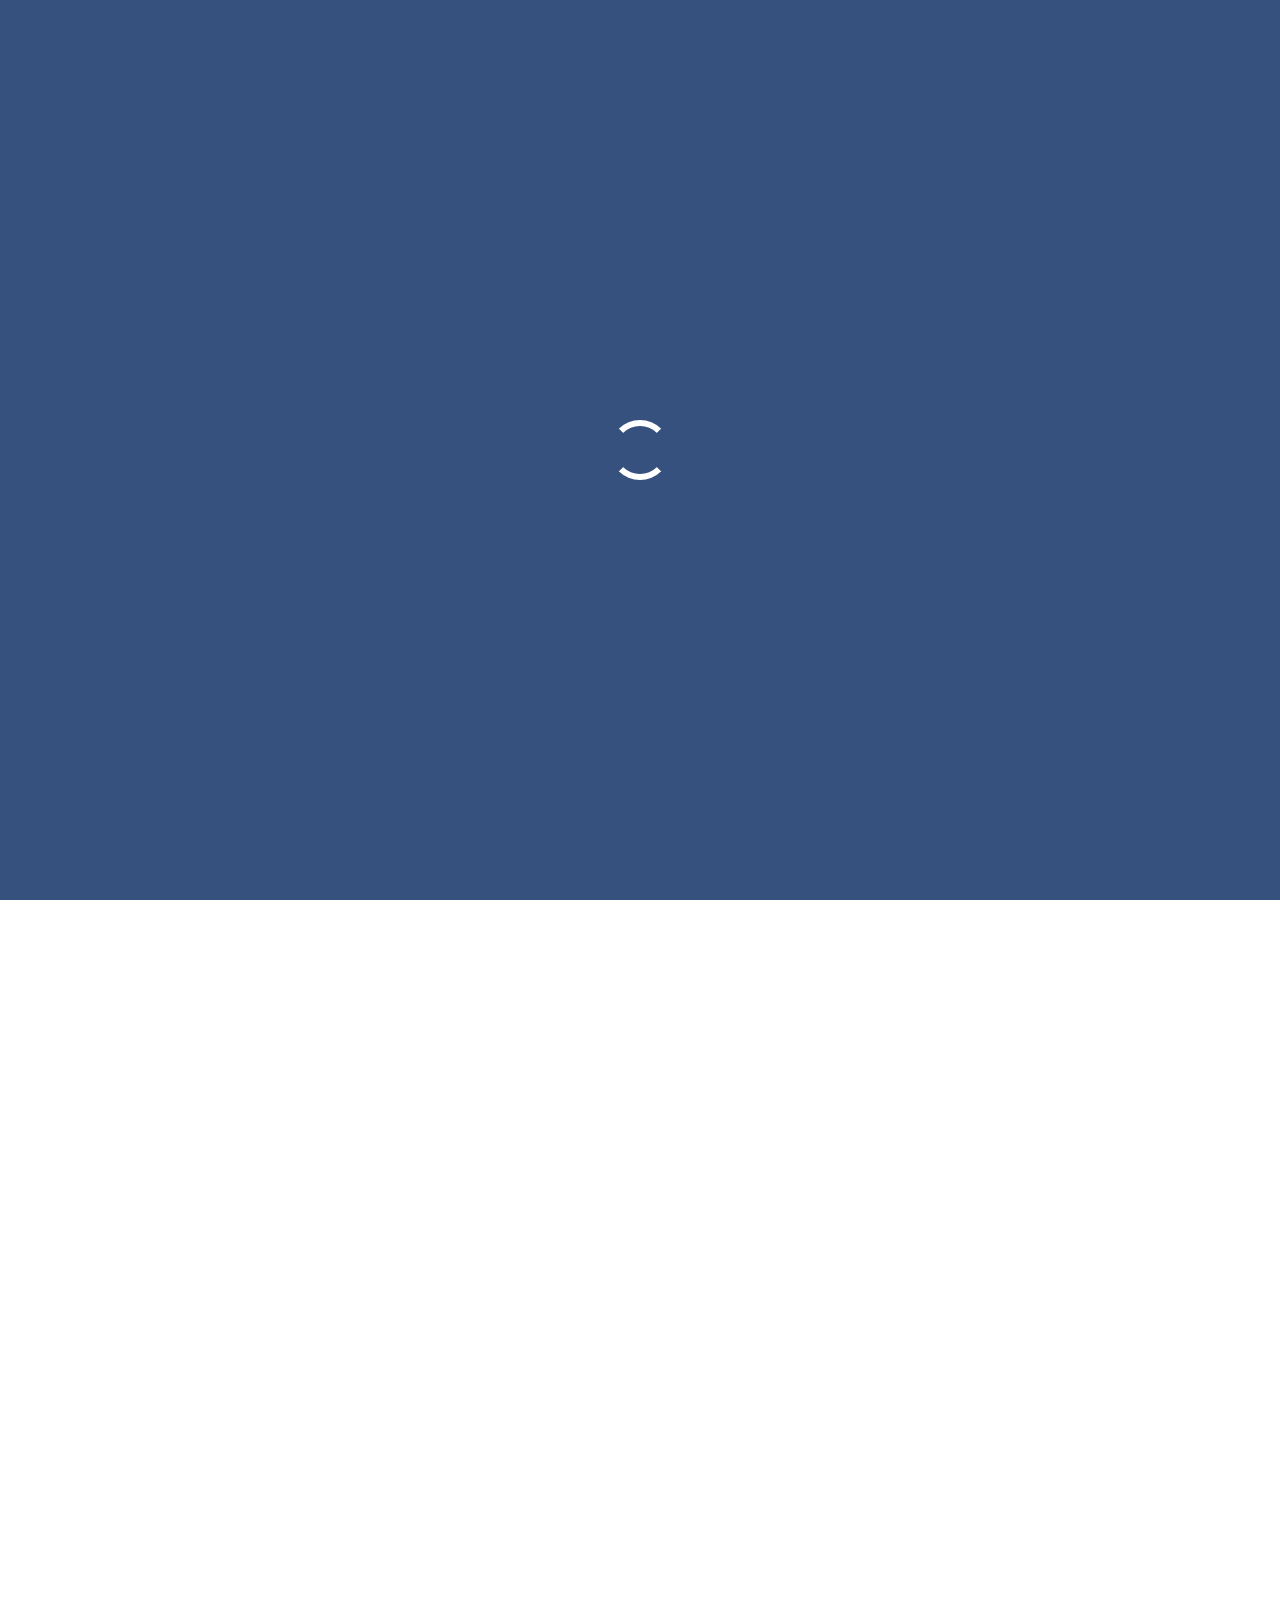
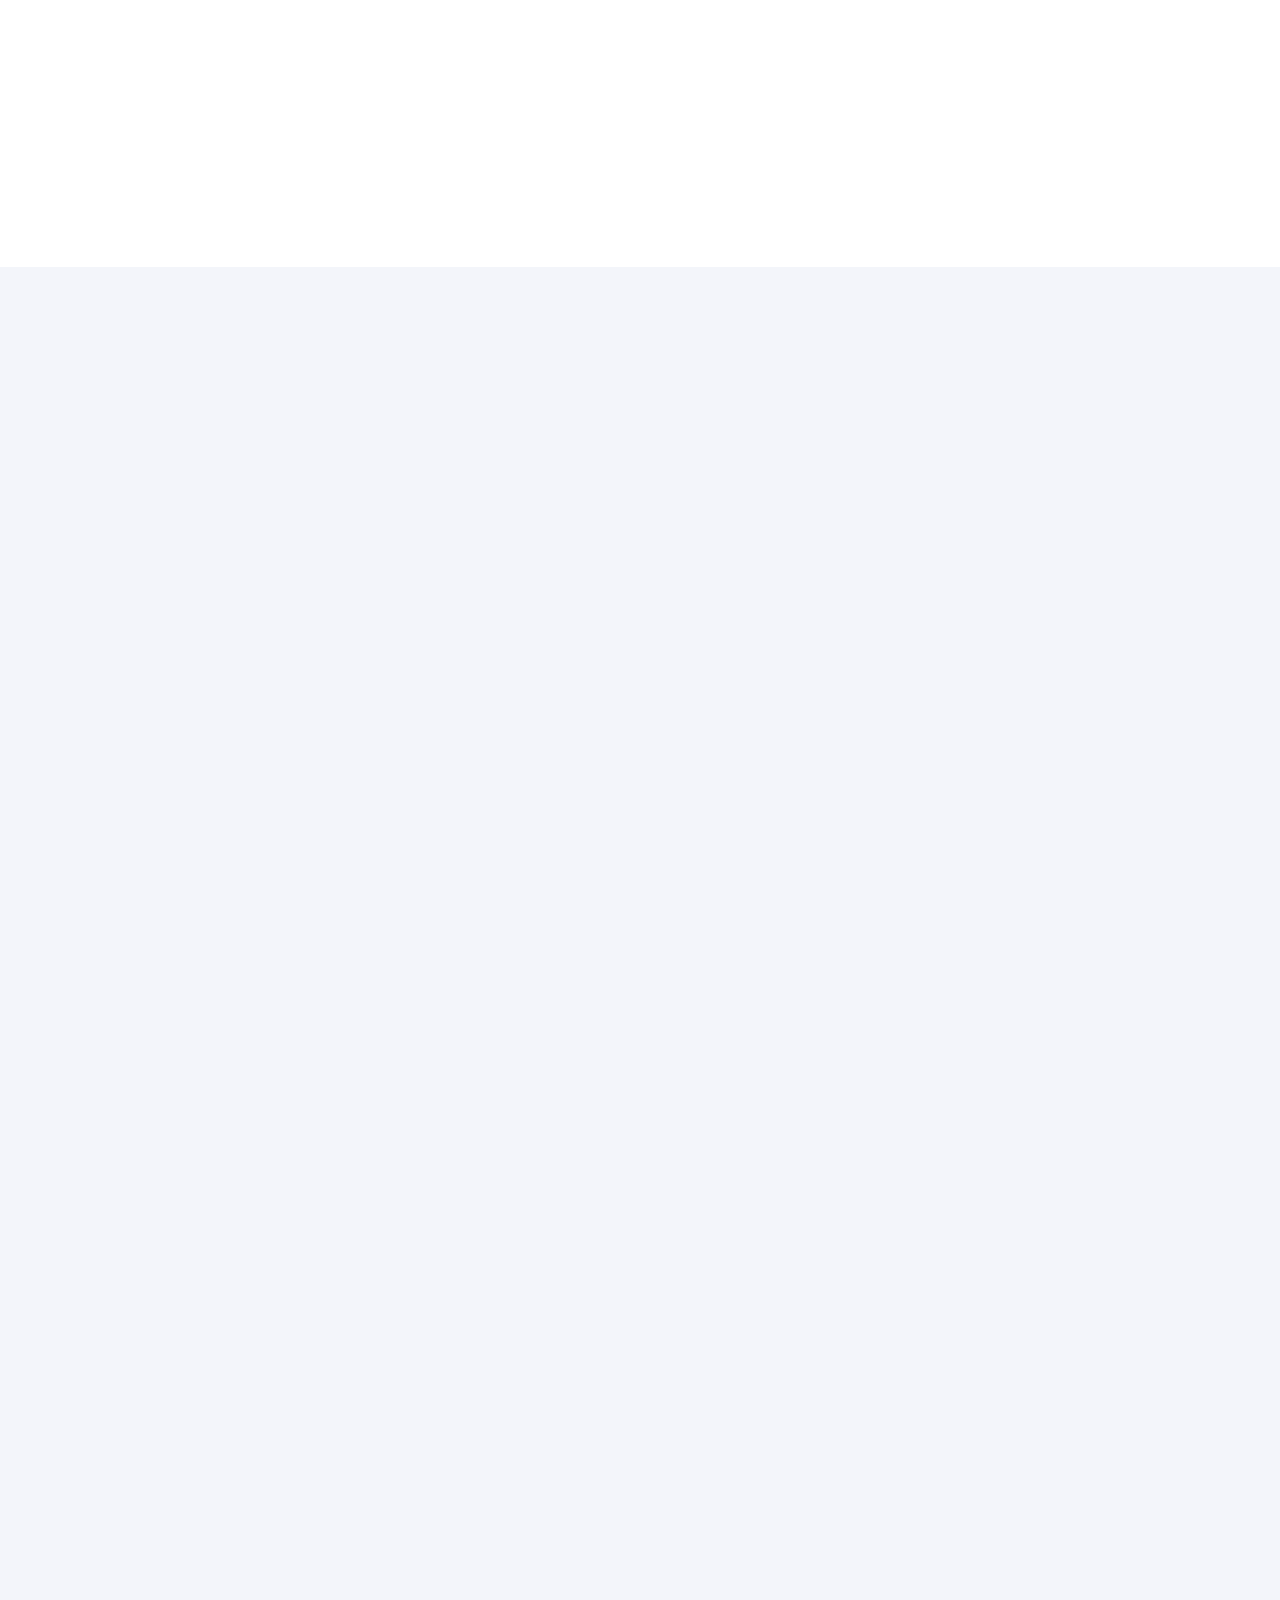
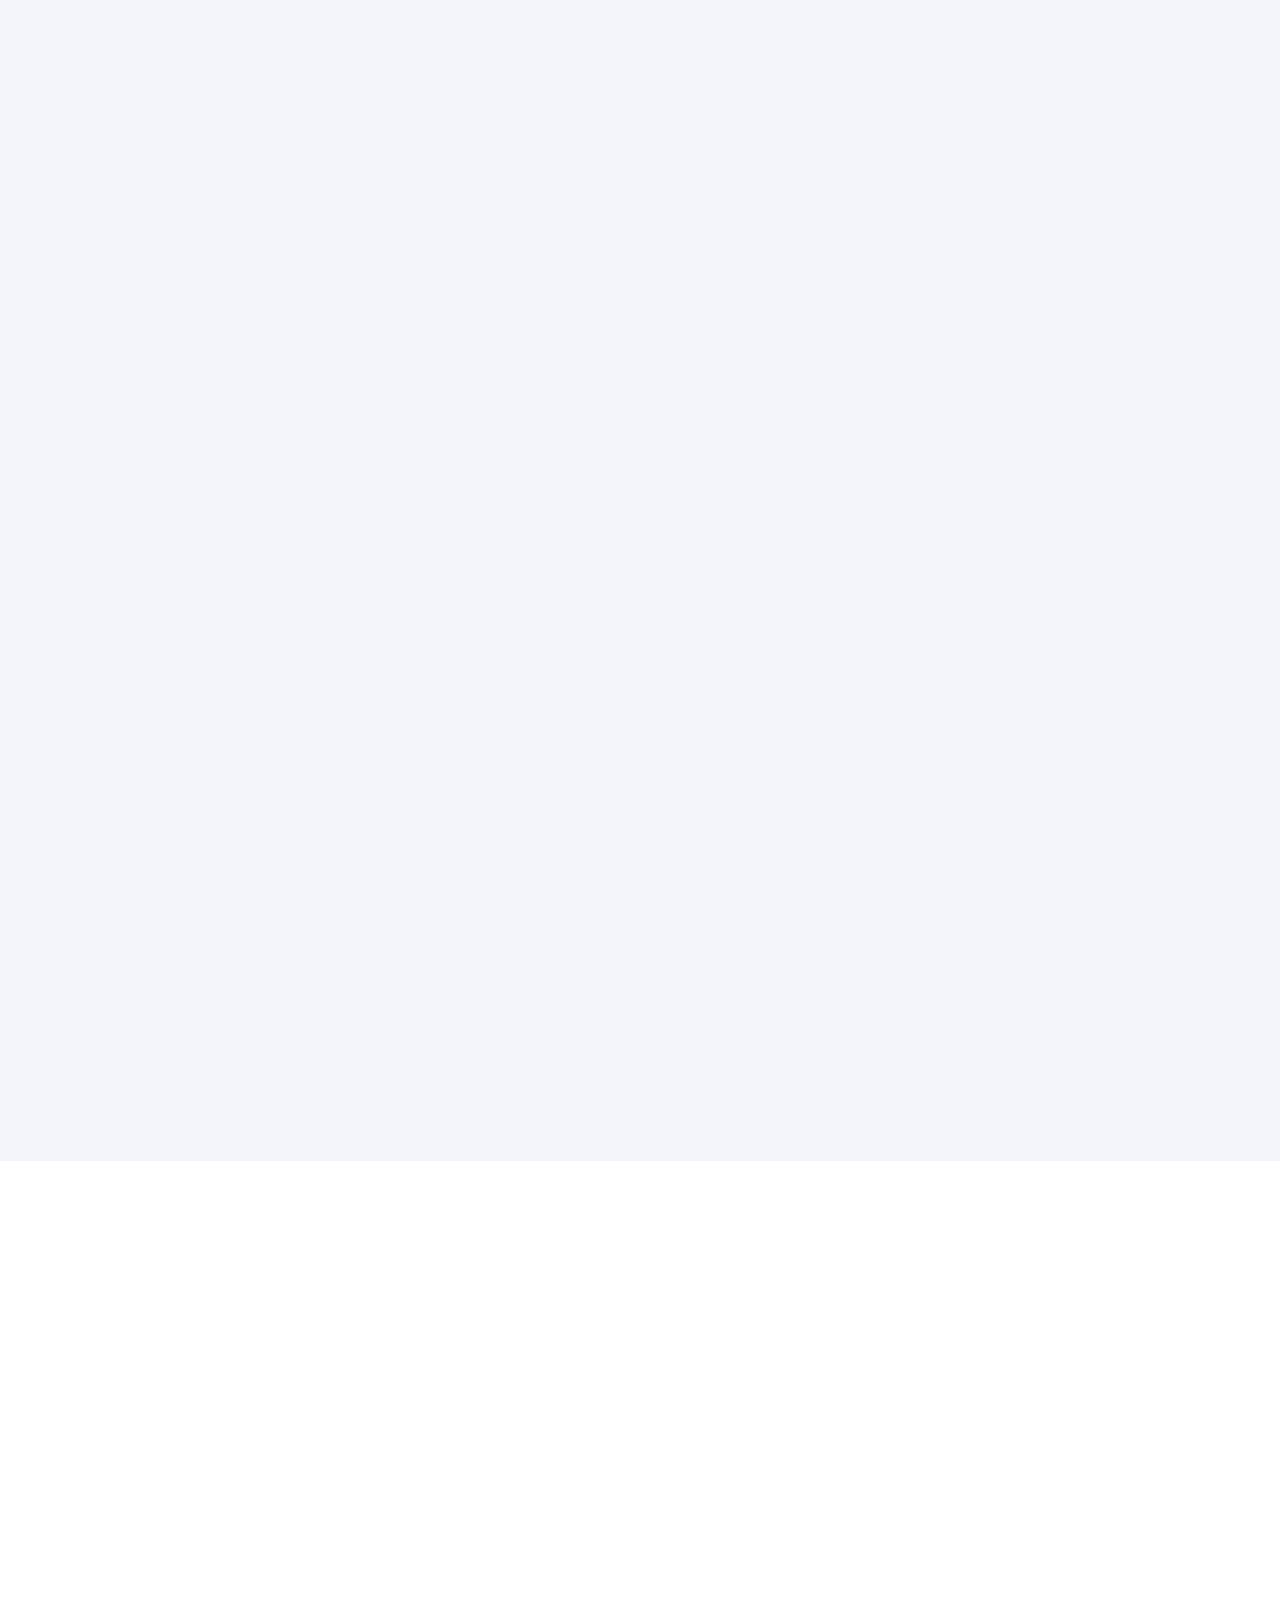
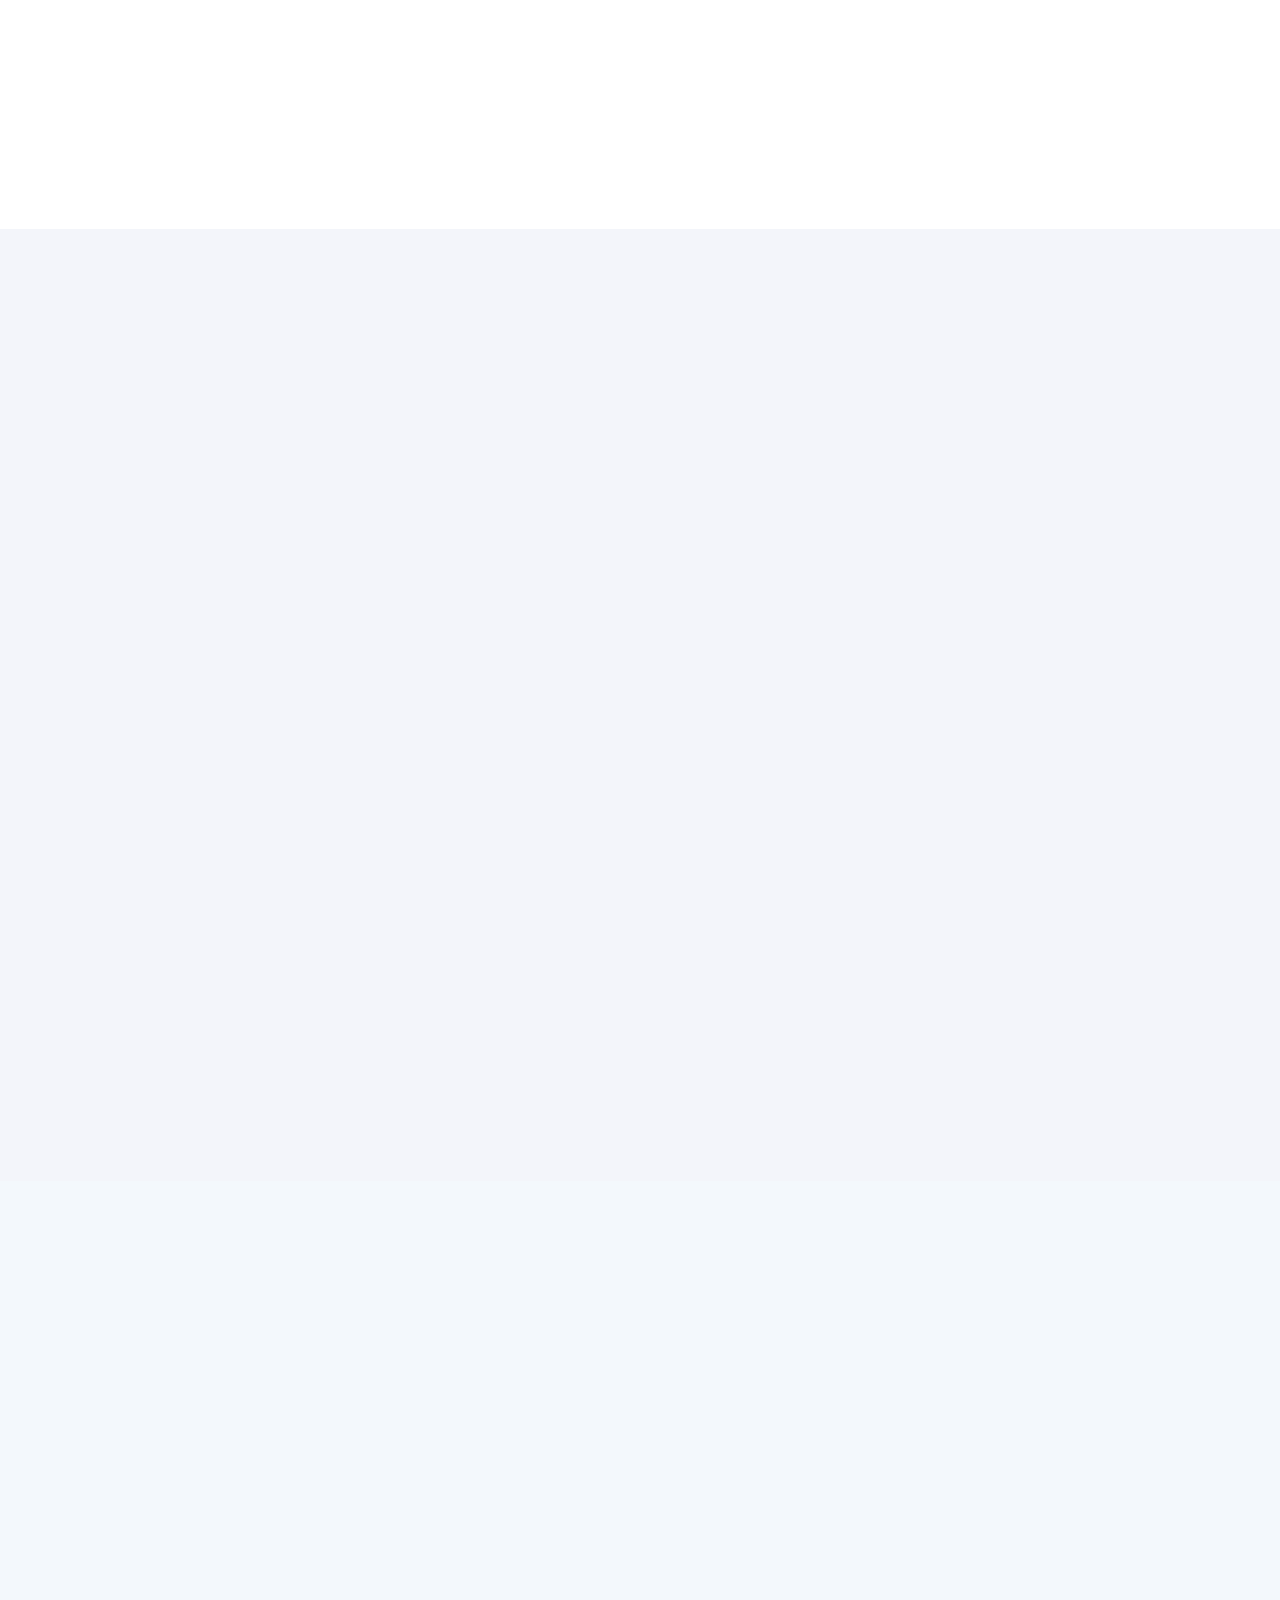
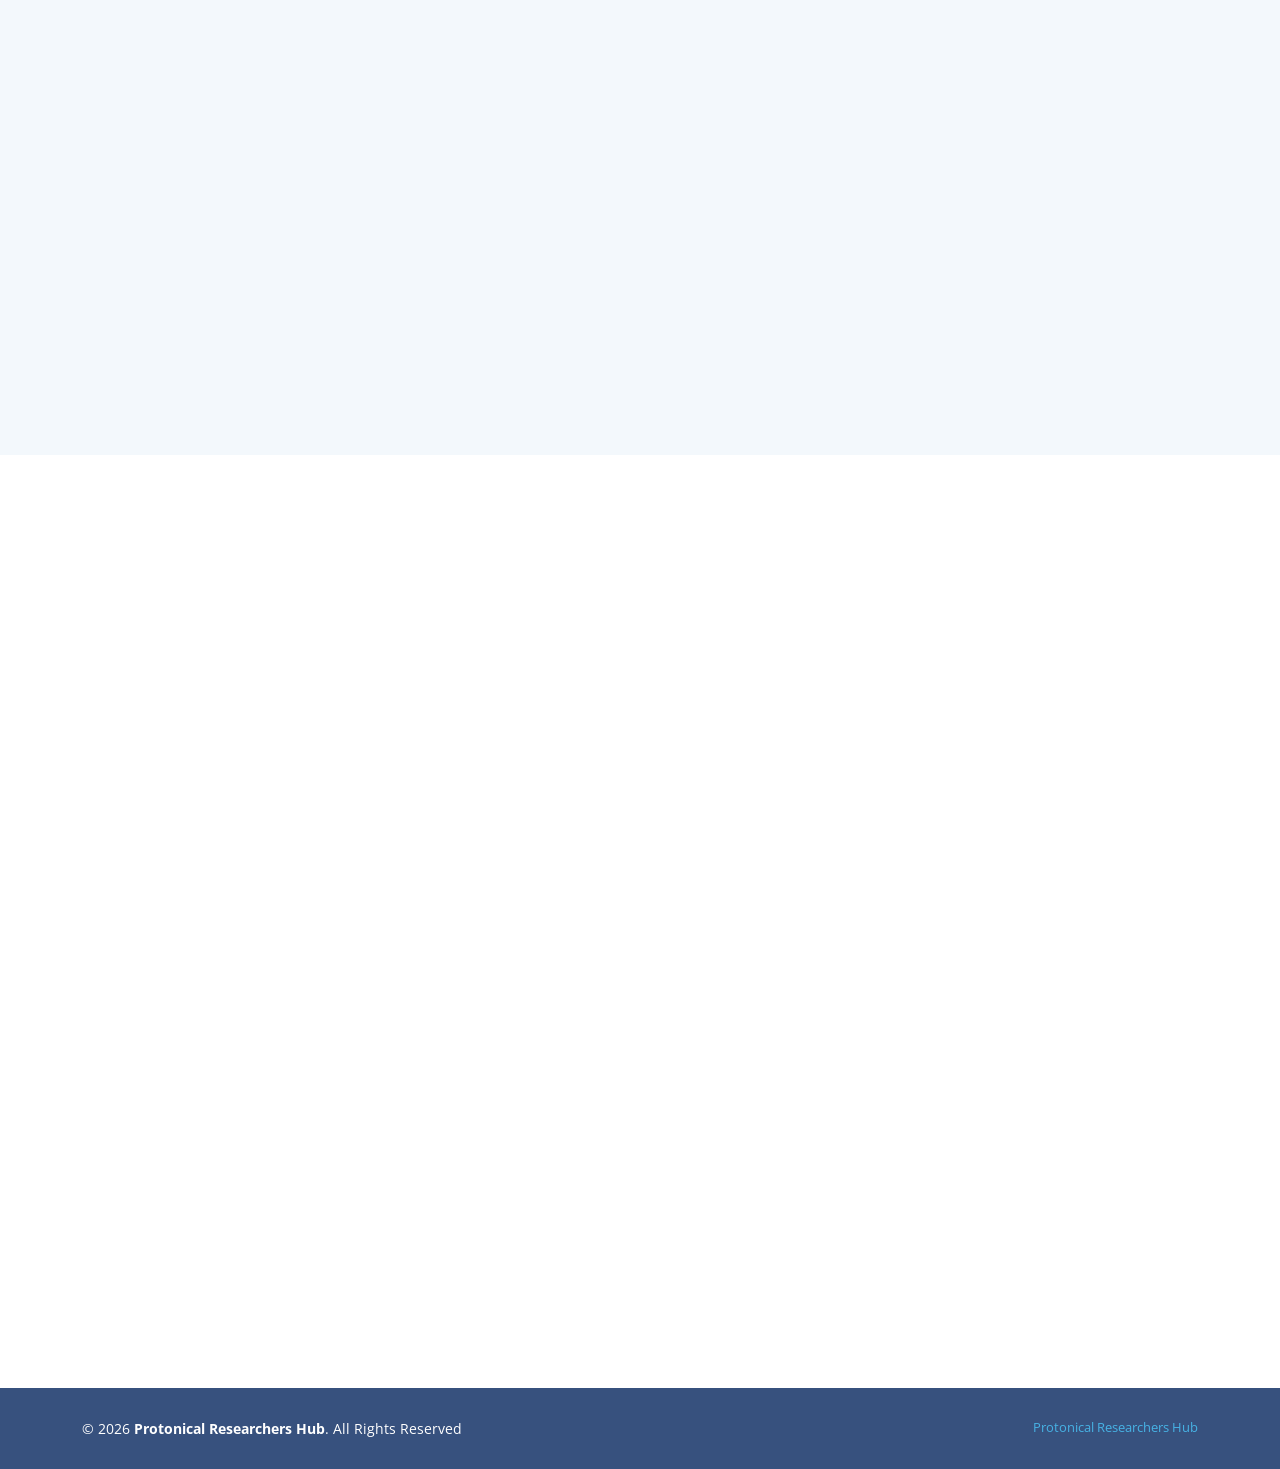
==== commit 96f32bb9: "Update index.html" ====
--- a/index.html
+++ b/index.html
@@ -4,12 +4,14 @@
   <meta charset="utf-8">
   <meta name="viewport" content="width=device-width, initial-scale=1.0">
 
-  <title>Protonical Researchers Hub | Embedded, IoT &amp; R&amp;D in Bengaluru</title>
-  <meta name="description" content="Protonical Researchers Hub in Bengaluru provides embedded systems, IoT, AI/ML, PCB design, rapid prototyping and product development for researchers, startups and industry.">
-  <meta name="keywords" content="Protonical Researchers Hub, R&amp;D company Bengaluru, embedded systems Bangalore, IoT development, AI ML integration, PCB design Bangalore, product prototyping, hardware development, research and development India">
+  <title>Protonical Researchers Hub | R&amp;D, Training &amp; Prototyping</title>
+  <meta name="description" content="Embedded systems, IoT, AI/ML, PCB design, 3D printing, student projects, industrial training and R&amp;D support in Bengaluru, India. International enquiries welcome.">
+  <meta name="keywords" content="Protonical Researchers Hub, embedded systems development, IoT development, AI machine learning integration, PCB design Bangalore, hardware development, software development, 3D design, CAD modelling, 3D printing Bengaluru, 3D printer servicing, rapid prototyping, student final year engineering projects, BTech project guidance, MTech project guidance, research mentorship, internships, industrial training, embedded systems course, hardware development course, software development course, programming training, school STEM training, school robotics workshops, faculty development programme, FDP, engineering training kits, lab setup, MSME project mentorship, MSME R&amp;D support, funded R&amp;D project execution, product commercialization, industry academia collaboration, Bengaluru, Bangalore, India, international engineering projects">
+
   <meta name="author" content="Protonical Researchers Hub">
   <meta name="robots" content="index, follow, max-image-preview:large">
   <meta name="theme-color" content="#ffffff">
+  <meta name="referrer" content="strict-origin-when-cross-origin">
 
   <link rel="canonical" href="https://researchershub.in/">
   <link href="assets/img/favicon.png" rel="icon">
@@ -17,21 +19,27 @@
 
   <!-- Open Graph -->
   <meta property="og:type" content="website">
+  <meta property="og:locale" content="en_IN">
   <meta property="og:site_name" content="Protonical Researchers Hub">
-  <meta property="og:title" content="Protonical Researchers Hub | Embedded, IoT &amp; R&amp;D in Bengaluru">
-  <meta property="og:description" content="From research ideas to working prototypes: embedded systems, IoT, AI/ML, PCB design, and product development in Bengaluru, India.">
+  <meta property="og:title" content="Protonical Researchers Hub | R&amp;D, Training &amp; Prototyping">
+  <meta property="og:description" content="Embedded systems, IoT, AI/ML, PCB design, 3D printing, student projects, industrial training and R&amp;D support in Bengaluru, India. International enquiries welcome.">
   <meta property="og:url" content="https://researchershub.in/">
   <meta property="og:image" content="https://researchershub.in/assets/img/hero-img.png">
   <meta property="og:image:alt" content="Protonical Researchers Hub technology and product development">
 
-  <!-- Twitter -->
+  <!-- Twitter / X -->
   <meta name="twitter:card" content="summary_large_image">
-  <meta name="twitter:title" content="Protonical Researchers Hub | Embedded, IoT &amp; R&amp;D in Bengaluru">
-  <meta name="twitter:description" content="Embedded systems, IoT, AI/ML, PCB design, prototyping, and product development in Bengaluru, India.">
+  <meta name="twitter:title" content="Protonical Researchers Hub | R&amp;D, Training &amp; Prototyping">
+  <meta name="twitter:description" content="Embedded systems, IoT, AI/ML, PCB design, 3D printing, student projects, training and R&amp;D support in Bengaluru, India. International enquiries considered based on scope.">
   <meta name="twitter:image" content="https://researchershub.in/assets/img/hero-img.png">
-
-  <!-- Fonts and CSS -->
+  <meta name="twitter:image:alt" content="Embedded systems, IoT and product engineering at Protonical Researchers Hub">
+
+  <!-- Fonts -->
+  <link rel="preconnect" href="https://fonts.googleapis.com">
+  <link rel="preconnect" href="https://fonts.gstatic.com" crossorigin>
   <link href="https://fonts.googleapis.com/css?family=Open+Sans:300,400,600,700|Jost:300,400,500,600,700|Poppins:300,400,500,600,700" rel="stylesheet">
+
+  <!-- Existing website assets -->
   <link href="assets/vendor/aos/aos.css" rel="stylesheet">
   <link href="assets/vendor/bootstrap/css/bootstrap.min.css" rel="stylesheet">
   <link href="assets/vendor/bootstrap-icons/bootstrap-icons.css" rel="stylesheet">
@@ -41,7 +49,7 @@
   <link href="assets/vendor/swiper/swiper-bundle.min.css" rel="stylesheet">
   <link href="assets/css/style.css" rel="stylesheet">
 
-  <!-- Structured data -->
+  <!-- Organization and homepage structured data -->
   <script type="application/ld+json">
   {
     "@context": "https://schema.org",
@@ -52,9 +60,13 @@
         "name": "Protonical Researchers Hub",
         "url": "https://researchershub.in/",
         "logo": "https://researchershub.in/assets/img/logo.png",
-        "description": "Bengaluru-based research and development company specializing in embedded systems, IoT, AI/ML integration, PCB design, rapid prototyping, and product engineering.",
+        "description": "Bengaluru, India-based research and engineering company providing embedded systems, IoT, AI/ML integration, PCB design, rapid prototyping, training and product development services.",
+        "areaServed": {
+          "@type": "Country",
+          "name": "India"
+        },
         "email": "researchershub05@gmail.com",
-        "telephone": "+91-8951970904",
+        "telephone": "+91-9880470904",
         "address": {
           "@type": "PostalAddress",
           "streetAddress": "Bidarahalli",
@@ -65,17 +77,24 @@
         },
         "contactPoint": {
           "@type": "ContactPoint",
-          "telephone": "+91-8951970904",
+          "telephone": "+91-9880470904",
           "email": "researchershub05@gmail.com",
           "contactType": "customer support",
-          "areaServed": "IN",
+          "areaServed": {
+            "@type": "Country",
+            "name": "India"
+          },
           "availableLanguage": ["English", "Kannada"]
         },
-        "sameAs": [
-          "https://www.linkedin.com/in/manikantan-r-632391257/",
-          "https://www.instagram.com/manikantan_07",
-          "https://www.facebook.com/mani.kantan.5439"
-        ],
+        "founder": {
+          "@type": "Person",
+          "name": "Manikantan R",
+          "sameAs": [
+            "https://www.linkedin.com/in/manikantan-r-632391257/",
+            "https://www.instagram.com/manikantan_07",
+            "https://www.facebook.com/mani.kantan.5439"
+          ]
+        },
         "knowsAbout": [
           "Embedded Systems",
           "Internet of Things",
@@ -85,7 +104,16 @@
           "Rapid Prototyping",
           "Product Engineering",
           "Hardware Development",
-          "Research and Development"
+          "Software Development",
+          "3D Design and Printing",
+          "Engineering Training",
+          "Industrial Training",
+          "Final-Year Engineering Projects",
+          "Research Mentorship",
+          "MSME Research and Development Support",
+          "School STEM Education",
+          "Faculty Development Programs",
+          "Industry-Academia Collaboration"
         ]
       },
       {
@@ -96,21 +124,21 @@
         "publisher": {
           "@id": "https://researchershub.in/#organization"
         },
-        "inLanguage": "en-IN"
+        "inLanguage": "en"
       },
       {
         "@type": "WebPage",
         "@id": "https://researchershub.in/#webpage",
         "url": "https://researchershub.in/",
-        "name": "Protonical Researchers Hub | Embedded, IoT & R&D in Bengaluru",
-        "description": "Embedded systems, IoT, AI/ML integration, PCB design, prototyping, and product development services in Bengaluru, India.",
+        "name": "Protonical Researchers Hub | R&D, Training & Prototyping",
+        "description": "Engineering research and development, internships, training, final-year projects, 3D printing, embedded systems, IoT, PCB design and product prototyping from Bengaluru, India.",
         "isPartOf": {
           "@id": "https://researchershub.in/#website"
         },
         "about": {
           "@id": "https://researchershub.in/#organization"
         },
-        "inLanguage": "en-IN"
+        "inLanguage": "en"
       }
     ]
   }
@@ -381,7 +409,7 @@
       }
     }
 
-    /* Homepage header and hero */
+    /* Header and hero */
     #header {
       background: rgba(255,255,255,.99);
       box-shadow: 0 2px 18px rgba(15,35,60,.10);
@@ -416,7 +444,7 @@
     }
 
     .brand-wordmark strong {
-      font-family: 'Jost', sans-serif;
+      font-family: "Jost", sans-serif;
       font-size: 22px;
       letter-spacing: .7px;
       font-weight: 800;
@@ -436,13 +464,13 @@
       font-weight: 700;
     }
 
-    /* Opaque navigation bar on all scroll states */
+    /* Opaque white navigation bar */
     #header,
     #header.fixed-top,
     #header.header-inner-pages,
     #header.header-scrolled {
-      background: #fff !important;
-      background-color: #fff !important;
+      background: #ffffff !important;
+      background-color: #ffffff !important;
       opacity: 1 !important;
       box-shadow: 0 3px 18px rgba(15,35,60,.10) !important;
       -webkit-backdrop-filter: none !important;
@@ -467,7 +495,7 @@
     #header .navbar .internship-nav-cta,
     #header .navbar .internship-nav-cta:focus,
     #header .navbar .internship-nav-cta:hover {
-      color: #fff !important;
+      color: #ffffff !important;
       background: #35aee2 !important;
       opacity: 1 !important;
       text-shadow: none !important;
@@ -503,7 +531,7 @@
 
     #header .navbar .internship-nav-cta,
     #header .navbar .internship-nav-cta:hover {
-      color: #fff !important;
+      color: #ffffff !important;
     }
 
     #header .navbar .mobile-nav-toggle {
@@ -620,6 +648,14 @@
       line-height: 1.75;
       max-width: 590px;
       margin-bottom: 0;
+    }
+
+    #hero .hero-tagline {
+      color: #7fd9ff;
+      font-size: 14px;
+      font-weight: 700;
+      letter-spacing: .3px;
+      margin: 0 0 12px;
     }
 
     #hero .hero-eyebrow {
@@ -755,6 +791,10 @@
 
       #hero .hero-description {
         font-size: 15px;
+      }
+
+      #hero .hero-tagline {
+        font-size: 13px;
       }
 
       #hero .hero-cta-wrap {
@@ -872,7 +912,6 @@
       }
     }
 
-    /* Service page links */
     .icon-box h4 a {
       color: inherit;
       text-decoration: none;
@@ -898,6 +937,172 @@
       color: #056cb0;
       gap: 12px;
     }
+
+    /* Audience pathways and homepage FAQ */
+    .prh-programs-section {
+      padding: 68px 0;
+      background: #fff;
+    }
+
+    .prh-programs-intro {
+      max-width: 820px;
+      margin: 0 auto 34px;
+      text-align: center;
+    }
+
+    .prh-programs-intro h2 {
+      color: #17324d;
+      font-size: clamp(28px,3vw,38px);
+      font-weight: 800;
+      margin-bottom: 14px;
+    }
+
+    .prh-programs-intro p {
+      color: #596a7b;
+      line-height: 1.85;
+    }
+
+    .prh-audience-card {
+      height: 100%;
+      background: #fff;
+      border: 1px solid #e2eaf2;
+      border-radius: 14px;
+      padding: 25px;
+      box-shadow: 0 7px 22px rgba(25,55,85,.045);
+      transition: transform .25s ease, box-shadow .25s ease;
+    }
+
+    .prh-audience-card:hover {
+      transform: translateY(-4px);
+      box-shadow: 0 13px 30px rgba(25,55,85,.09);
+    }
+
+    .prh-audience-card .prh-audience-icon {
+      display: flex;
+      align-items: center;
+      justify-content: center;
+      width: 50px;
+      height: 50px;
+      border-radius: 13px;
+      background: #eaf6ff;
+      color: #0787d8;
+      font-size: 24px;
+      margin-bottom: 16px;
+    }
+
+    .prh-audience-card h3 {
+      font-size: 18px;
+      line-height: 1.4;
+      font-weight: 700;
+      color: #17324d;
+      margin: 0 0 10px;
+    }
+
+    .prh-audience-card p {
+      color: #596a7b;
+      font-size: 14px;
+      line-height: 1.8;
+      margin-bottom: 12px;
+    }
+
+    .prh-audience-card a {
+      font-weight: 700;
+      font-size: 14px;
+      color: #0787d8;
+      text-decoration: none;
+    }
+
+    .prh-audience-card a:hover {
+      color: #056cb0;
+    }
+
+    .prh-home-faq {
+      padding: 68px 0;
+      background: #f3f8fc;
+    }
+
+    .prh-home-faq-list {
+      max-width: 940px;
+      margin: 0 auto;
+    }
+
+    .prh-home-faq details {
+      margin-bottom: 12px;
+      border: 1px solid #e0eaf2;
+      border-radius: 10px;
+      background: #fff;
+      overflow: hidden;
+    }
+
+    .prh-home-faq summary {
+      cursor: pointer;
+      list-style: none;
+      padding: 19px 22px;
+      color: #17324d;
+      font-family: "Jost", sans-serif;
+      font-size: 17px;
+      line-height: 1.5;
+      font-weight: 700;
+      display: flex;
+      align-items: center;
+      justify-content: space-between;
+      gap: 15px;
+    }
+
+    .prh-home-faq summary::-webkit-details-marker {
+      display: none;
+    }
+
+    .prh-home-faq summary:after {
+      content: '+';
+      color: #0787d8;
+      font-size: 23px;
+      font-weight: 500;
+    }
+
+    .prh-home-faq details[open] summary:after {
+      content: '−';
+    }
+
+    .prh-home-faq .faq-answer {
+      padding: 0 22px 20px;
+      color: #596a7b;
+      font-size: 14px;
+      line-height: 1.85;
+    }
+
+    .prh-whatsapp-link {
+      display: inline-flex;
+      align-items: center;
+      gap: 7px;
+      color: #0787d8;
+      font-weight: 700;
+      text-decoration: none;
+    }
+
+    .prh-whatsapp-link:hover {
+      color: #056cb0;
+    }
+
+    @media (max-width: 767px) {
+      .prh-programs-section,
+      .prh-home-faq {
+        padding: 52px 0;
+      }
+
+      .prh-audience-card {
+        padding: 22px;
+      }
+
+      .prh-home-faq summary {
+        padding: 16px 17px;
+        font-size: 15px;
+      }
+
+      .prh-home-faq .faq-answer {
+        padding: 0 17px 17px;
+      }
+    }
   </style>
 </head>
 
@@ -915,14 +1120,15 @@
         </span>
       </a>
 
-      <nav id="navbar" class="navbar">
+      <nav id="navbar" class="navbar" aria-label="Main navigation">
         <ul>
           <li><a class="nav-link scrollto active" href="#hero">Home</a></li>
           <li><a class="nav-link scrollto" href="#about">About</a></li>
           <li><a class="nav-link scrollto" href="#services">Services</a></li>
+          <li><a class="nav-link scrollto" href="#programs">Programs</a></li>
           <li><a class="nav-link scrollto" href="#portfolio">Portfolio</a></li>
           <li><a class="nav-link scrollto" href="#team">Our Team</a></li>
-          <li><a class="nav-link scrollto" href="#contact">Contact us</a></li>
+          <li><a class="nav-link scrollto" href="#contact">Contact</a></li>
           <li><a class="getstarted scrollto internship-nav-cta" href="#internship-apply">Apply for Internship</a></li>
         </ul>
         <i class="bi bi-list mobile-nav-toggle"></i>
@@ -931,17 +1137,22 @@
     </div>
   </header>
 
-  <!-- Hero Section -->
+  <!-- Hero -->
   <section id="hero" class="d-flex align-items-center">
     <div class="container">
       <div class="row">
 
         <div class="col-lg-6 d-flex flex-column justify-content-center pt-4 pt-lg-0 order-2 order-lg-1" data-aos="fade-up" data-aos-delay="200">
-          <div class="hero-eyebrow">Research · Innovation · Product Development</div>
-          <h1>Protonical<br><span class="accent">Researchers Hub</span></h1>
-          <h2>Where Ideas Take Flight, Innovation Ignites</h2>
+          <div class="hero-eyebrow">Protonical Researchers Hub · Bengaluru, India</div>
+
+          <h1>Embedded Systems,<br>IoT &amp; <span class="accent">Product R&amp;D</span></h1>
+
+          <h2>AI/ML, PCB Design, Prototyping &amp; Engineering Training</h2>
+
+          <p class="hero-tagline">Where ideas take flight, innovation ignites.</p>
+
           <p class="hero-description">
-            A Bangalore-based R&amp;D and technology company specializing in Embedded Systems, IoT, AI, PCB Design, and product development. We turn ideas into working prototypes and real-world solutions.
+            Based in Bengaluru, India, we support students, schools, colleges, researchers, startups and MSMEs through final-year projects, internships, industrial training, school STEM workshops, faculty development, embedded systems, software and hardware development, 3D design and printing, prototyping and R&amp;D. International enquiries are welcome; delivery arrangements depend on project scope.
           </p>
 
           <div class="hero-cta-wrap">
@@ -976,11 +1187,15 @@
           <div class="col-lg-12">
 
             <p>
-              <strong>Protonical Researchers Hub</strong> is a Bangalore-based research, embedded systems, and product development organization dedicated to transforming innovative ideas into working prototypes, validated systems, and market-ready technologies. We support students, researchers, startups, MSMEs, and industries through complete technical and research execution across IoT, artificial intelligence, electronics, and applied engineering.
+              <strong>Protonical Researchers Hub</strong> is a Bengaluru (Bangalore)-based research, embedded systems and product development organization dedicated to transforming innovative ideas into working prototypes, validated systems and market-ready technologies. We support students, researchers, startups, MSMEs and industries through technical and research execution across IoT, artificial intelligence, electronics and applied engineering.
             </p>
 
             <p>
-              We bridge the gap between academic research and industrial deployment. From concept design and hardware development to PCB manufacturing, rapid prototyping, system testing, and documentation, we provide complete idea-to-product engineering solutions.
+              We bridge the gap between academic research and industrial deployment. From concept design, hardware and software development to PCB design, CAD modelling, 3D printing, prototype testing and technical documentation, we support projects from early concept to functional demonstration.
+            </p>
+
+            <p>
+              Our programs also cover final-year engineering project guidance, internships, industrial training, programming and hardware-development courses, school STEM and robotics workshops, faculty development programs, engineering training kits, MSME project mentorship and industry–academia collaboration. We are based in Bengaluru, India, and consider international enquiries according to project requirements and delivery arrangements.
             </p>
 
             <h4 class="mt-4"><strong>Our core technical expertise includes:</strong></h4>
@@ -994,31 +1209,30 @@
                   <li>PCB Design and Manufacturing</li>
                 </ul>
               </div>
-
               <div class="col-lg-6">
                 <ul class="about-list">
                   <li>3D Design and Rapid Prototyping</li>
                   <li>Industrial Electronics and Smart Devices</li>
                   <li>Research and Development Consulting</li>
-                  <li>Manufacturing and Investment Guidance</li>
+                  <li>Manufacturing and Product Guidance</li>
                 </ul>
               </div>
             </div>
 
             <p class="mt-4">
-              Protonical Researchers Hub actively collaborates with engineering colleges, universities, research scholars, MSMEs, and technology innovators across B.Tech, M.Tech, PhD, BCA, MCA, MSc, MBA, Food Technology, Nursing, Commerce, and Life Sciences to deliver technically sound and fundable solutions.
+              Protonical Researchers Hub works with engineering colleges, universities, research scholars, schools, MSMEs, startups and technology innovators. Project needs may span B.Tech, M.Tech, PhD, BCA, MCA, MSc, MBA, Food Technology, Nursing, Commerce and Life Sciences, depending on the technical scope and available expertise.
             </p>
 
             <p>
-              We also provide complete grant-based project development and proposal support for MSME, VGST, DST, BIRAC, SERB, and other government funding programs, enabling innovators to move from sanctioned funding to successful project execution.
+              For MSME and grant-related projects, we can discuss technical feasibility, project planning, prototype development and documentation support. Funding eligibility, proposal requirements and program rules must be confirmed with the relevant funding body; we do not guarantee funding approval.
             </p>
 
             <p>
-              Through industry-oriented internships, workshops, and faculty development programs, we provide hands-on exposure to real-world engineering, R&amp;D, and product development workflows.
+              Through industry-oriented internships, workshops and faculty development programs, we provide hands-on exposure to real-world engineering, R&amp;D and product development workflows.
             </p>
 
             <p>
-              Led by experienced engineers and Ex-IISc professionals, Protonical Researchers Hub operates with a strong focus on engineering precision, research integrity, and practical implementation.
+              Led by experienced engineers and Ex-IISc professionals, Protonical Researchers Hub operates with a focus on engineering precision, research integrity and practical implementation.
             </p>
 
             <p><strong>At Protonical Researchers Hub, we do not just support research — we engineer it into reality.</strong></p>
@@ -1040,10 +1254,10 @@
             <div class="content">
               <h3>Why Protonical Researchers Hub?</h3>
               <p>
-                <strong>Protonical Researchers Hub</strong> is a Bangalore-based <strong>Embedded Systems, IoT and R&amp;D Lab</strong> that transforms innovative ideas into fully working, test-ready and deployable engineering solutions. We act as a complete <strong>MSME R&amp;D and product development partner</strong> for startups, research scholars, universities, and industries.
+                <strong>Protonical Researchers Hub</strong> is a Bengaluru-based embedded systems, IoT and R&amp;D organization supporting startups, research scholars, universities, schools, MSMEs and industry.
               </p>
               <p>
-                Our in-house teams handle electronics design, embedded firmware, AI integration, PCB development, mechanical design, and system testing — all under one roof. Whether you are developing a new product, executing a funded research project, or preparing for commercialization, we deliver with engineering accuracy and documentation compliance.
+                Our work spans electronics design, embedded firmware, AI integration, PCB development, mechanical design, CAD and 3D printing, software, system testing, training and technical project guidance. The scope, deliverables, timeline and responsibilities are agreed for each engagement.
               </p>
             </div>
 
@@ -1058,12 +1272,10 @@
                   </a>
                   <div id="accordion-list-1" class="collapse show" data-bs-parent=".accordion-list">
                     <p>
-                      We design and develop <strong>embedded systems, IoT devices and smart electronics</strong> using microcontrollers, sensors, wireless communication, and cloud platforms. Our systems power industrial automation, medical devices, smart agriculture, and connected consumer products.
+                      We design embedded systems, IoT devices and smart electronics using microcontrollers, sensors, wireless communication and cloud platforms for applications such as monitoring, automation and smart devices.
                     </p>
                     <p class="mt-3">
-                      <a href="services/embedded-systems-iot.html" class="service-read-more">
-                        Explore Embedded Systems &amp; IoT Services <i class="bi bi-arrow-right"></i>
-                      </a>
+                      <a href="services/embedded-systems-iot.html" class="service-read-more">Explore Embedded Systems &amp; IoT Services <i class="bi bi-arrow-right"></i></a>
                     </p>
                   </div>
                 </li>
@@ -1076,7 +1288,7 @@
                   </a>
                   <div id="accordion-list-2" class="collapse" data-bs-parent=".accordion-list">
                     <p>
-                      We provide complete <strong>product engineering services</strong> including schematic design, PCB layout, firmware development, enclosure design, and functional hardware prototyping. We convert research concepts into manufacturable and test-ready products.
+                      We provide product engineering services including schematic design, PCB layout, firmware development, enclosure design and functional hardware prototyping.
                     </p>
                     <p class="mt-3">
                       <a href="services/pcb-design-prototyping.html" class="service-read-more">Explore PCB Design &amp; Prototyping <i class="bi bi-arrow-right"></i></a>
@@ -1094,7 +1306,7 @@
                   </a>
                   <div id="accordion-list-3" class="collapse" data-bs-parent=".accordion-list">
                     <p>
-                      We integrate <strong>AI and Machine Learning</strong> with IoT and embedded platforms for predictive analytics, automation, medical diagnostics, and smart decision-making systems using real-world sensor data.
+                      We integrate AI and Machine Learning with IoT and embedded platforms for data analytics, computer vision, automation and intelligent applications where the proposed technical scope supports them.
                     </p>
                     <p class="mt-3">
                       <a href="services/ai-ml-development.html" class="service-read-more">Explore AI &amp; Machine Learning Services <i class="bi bi-arrow-right"></i></a>
@@ -1104,26 +1316,36 @@
 
                 <li>
                   <a data-bs-toggle="collapse" data-bs-target="#accordion-list-4" class="collapsed">
-                    <span>04</span> MSME, DST, BIRAC &amp; Government Funded R&amp;D
+                    <span>04</span> MSME, Funded R&amp;D &amp; Project Mentorship
                     <i class="bx bx-chevron-down icon-show"></i>
                     <i class="bx bx-chevron-up icon-close"></i>
                   </a>
                   <div id="accordion-list-4" class="collapse" data-bs-parent=".accordion-list">
                     <p>
-                      We act as the <strong>technical execution and documentation partner</strong> for MSME, DST, VGST, BIRAC and SERB funded projects. Our services include proposal preparation, system development, testing, reporting, and audit-ready technical documentation.
+                      We provide technical guidance for MSME and funded R&amp;D project needs, including feasibility review, project planning, prototype development, testing and technical documentation. Funding criteria, procurement rules and reporting requirements must be verified for each program; funding approval is not guaranteed.
+                    </p>
+                    <p class="mt-3">
+                      <a href="services/funded-rd-project-execution.html" class="service-read-more">Explore Funded R&amp;D Execution <i class="bi bi-arrow-right"></i></a>
+                      <span class="d-inline-block mx-2" aria-hidden="true">|</span>
+                      <a href="services/product-commercialization-consulting.html" class="service-read-more">MSME Product Guidance <i class="bi bi-arrow-right"></i></a>
                     </p>
                   </div>
                 </li>
 
                 <li>
                   <a data-bs-toggle="collapse" data-bs-target="#accordion-list-5" class="collapsed">
-                    <span>05</span> Industrial Training &amp; Research Internships
+                    <span>05</span> Training, Internships &amp; Institutional Programs
                     <i class="bx bx-chevron-down icon-show"></i>
                     <i class="bx bx-chevron-up icon-close"></i>
                   </a>
                   <div id="accordion-list-5" class="collapse" data-bs-parent=".accordion-list">
                     <p>
-                      We provide <strong>industry-oriented internships, faculty development programs, and research training</strong> in Embedded Systems, IoT, AI, Robotics, and Product Development — helping students and professionals gain real-world engineering experience.
+                      We support internships, industrial training, programming and hardware courses, school STEM and robotics workshops, faculty development programs and student projects. Topics, participant levels, delivery modes and schedules are agreed with the student, school, college or institution.
+                    </p>
+                    <p class="mt-3">
+                      <a href="#internship-apply" class="service-read-more">Apply for Internship <i class="bi bi-arrow-right"></i></a>
+                      <span class="d-inline-block mx-2" aria-hidden="true">|</span>
+                      <a href="#programs" class="service-read-more">Explore Training &amp; Institutional Programs <i class="bi bi-arrow-right"></i></a>
                     </p>
                   </div>
                 </li>
@@ -1148,7 +1370,7 @@
 
         <div class="section-title">
           <h2>Apply for an Internship</h2>
-          <p>Build practical skills through hands-on engineering, research, and product development experience with Protonical Researchers Hub.</p>
+          <p>Build practical skills through hands-on engineering, research and product development experience with Protonical Researchers Hub.</p>
         </div>
 
         <div class="internship-form-layout">
@@ -1280,9 +1502,7 @@
                 </div>
 
                 <div class="col-12">
-                  <button type="submit" class="internship-submit-btn" id="internshipSubmitBtn">
-                    Submit Application <i class="bi bi-arrow-right"></i>
-                  </button>
+                  <button type="submit" class="internship-submit-btn" id="internshipSubmitBtn">Submit Application <i class="bi bi-arrow-right"></i></button>
                   <p id="internshipFormStatus" class="internship-form-status" role="status" aria-live="polite"></p>
                   <p class="internship-required-note">Fields marked * are required.</p>
                 </div>
@@ -1300,9 +1520,9 @@
       <div class="container" data-aos="fade-up">
 
         <div class="section-title">
-          <h2>Our Services</h2>
+          <h2>Engineering, Training &amp; R&amp;D Services</h2>
           <p>
-            Protonical Researchers Hub is a Bengaluru-based <strong>research, engineering and product development company</strong> delivering integrated technology solutions for students, researchers, universities, startups, MSMEs and industry. Explore our core services or contact us to scope a custom project.
+            Protonical Researchers Hub supports students, schools, colleges, researchers, startups, MSMEs and industry with embedded systems, IoT, AI/ML, software and hardware development, 3D design and printing, final-year projects, industrial training, school STEM programs, faculty development and collaborative R&amp;D. Based in Bengaluru, India, we consider suitable enquiries from outside India according to project scope and delivery requirements.
           </p>
         </div>
 
@@ -1313,8 +1533,8 @@
             <div class="icon-box">
               <div class="service-icon" aria-hidden="true"><i class="bx bx-chip"></i></div>
               <h4><a href="services/embedded-systems-iot.html">Embedded Systems &amp; IoT Development</a></h4>
-              <p>Embedded firmware, microcontroller programming, sensor integration, wireless communication, connected devices and IoT monitoring systems.</p>
-              <a class="service-read-more" href="services/embedded-systems-iot.html" aria-label="Explore Embedded Systems and IoT Development">Explore Service <i class="bi bi-arrow-right"></i></a>
+              <p>Microcontroller programming, embedded firmware, sensor integration, wireless communication, connected devices, data acquisition and IoT monitoring systems.</p>
+              <a class="service-read-more" href="services/embedded-systems-iot.html">Explore Service <i class="bi bi-arrow-right"></i></a>
             </div>
           </div>
 
@@ -1323,190 +1543,185 @@
             <div class="icon-box">
               <div class="service-icon" aria-hidden="true"><i class="bx bx-brain"></i></div>
               <h4><a href="services/ai-ml-development.html">AI &amp; Machine Learning Development</a></h4>
-              <p>AI/ML model development and integration for sensor analytics, computer vision, intelligent automation and edge or cloud-based applications.</p>
-              <a class="service-read-more" href="services/ai-ml-development.html" aria-label="Explore AI and Machine Learning Development">Explore Service <i class="bi bi-arrow-right"></i></a>
-            </div>
-          </div>
-
-          <!-- Product design and rapid prototyping -->
+              <p>AI/ML integration for sensor analytics, computer vision, intelligent automation, data-driven applications and edge or cloud-connected systems.</p>
+              <a class="service-read-more" href="services/ai-ml-development.html">Explore Service <i class="bi bi-arrow-right"></i></a>
+            </div>
+          </div>
+
+          <!-- Product design and 3D printing -->
           <div class="col-xl-3 col-md-6 d-flex align-items-stretch" data-aos="fade-up" data-aos-delay="100">
             <div class="icon-box">
               <div class="service-icon" aria-hidden="true"><i class="bx bx-cube-alt"></i></div>
-              <h4><a href="services/product-design-3d-prototyping.html">Product Design &amp; 3D Prototyping</a></h4>
-              <p>CAD modelling, mechanical design, enclosure development, 3D printing, rapid prototyping and functional product evaluation.</p>
-              <a class="service-read-more" href="services/product-design-3d-prototyping.html" aria-label="Explore Product Design and 3D Prototyping">Explore Service <i class="bi bi-arrow-right"></i></a>
-            </div>
-          </div>
-
-          <!-- PCB design -->
+              <h4><a href="services/product-design-3d-prototyping.html">3D Design, Printing &amp; Product Prototyping</a></h4>
+              <p>CAD modelling, mechanical design, enclosures, 3D printing, rapid prototyping and prototype troubleshooting. Ask us about 3D printer servicing and maintenance availability.</p>
+              <a class="service-read-more" href="services/product-design-3d-prototyping.html">Explore Service <i class="bi bi-arrow-right"></i></a>
+            </div>
+          </div>
+
+          <!-- PCB and hardware development -->
           <div class="col-xl-3 col-md-6 d-flex align-items-stretch" data-aos="fade-up" data-aos-delay="150">
             <div class="icon-box">
               <div class="service-icon" aria-hidden="true"><i class="bx bx-circuit"></i></div>
-              <h4><a href="services/pcb-design-prototyping.html">PCB Design &amp; Hardware Prototyping</a></h4>
-              <p>Electronic schematics, multilayer PCB layout, component selection, design reviews, prototype assembly and hardware validation.</p>
-              <a class="service-read-more" href="services/pcb-design-prototyping.html" aria-label="Explore PCB Design and Hardware Prototyping">Explore Service <i class="bi bi-arrow-right"></i></a>
-            </div>
-          </div>
-
-          <!-- Research & Product Development -->
-<div class="col-xl-3 col-md-6 d-flex align-items-stretch" data-aos="fade-up">
-  <div class="icon-box">
-    <div class="service-icon">
-      <i class="bx bx-book-open"></i>
-    </div>
-
-    <h4>
-      <a href="services/research-product-development.html">
-        Research &amp; Product Development
-      </a>
-    </h4>
-
-    <p>
-      Technical feasibility, proof-of-concept development,
-      prototype engineering, testing, validation and technical
-      documentation for research teams, startups and industry.
-    </p>
-
-    <a class="service-read-more"
-       href="services/research-product-development.html">
-      Explore Service <i class="bi bi-arrow-right"></i>
-    </a>
-  </div>
-</div>
-<!-- End Research & Product Development -->
-
-          <!-- Funded R&D Project Execution -->
-<div class="col-xl-3 col-md-6 d-flex align-items-stretch"
-     data-aos="fade-up"
-     data-aos-delay="50">
-  <div class="icon-box">
-    <div class="service-icon">
-      <i class="bx bx-file"></i>
-    </div>
-
-    <h4>
-      <a href="services/funded-rd-project-execution.html">
-        Funded R&amp;D Project Execution
-      </a>
-    </h4>
-
-    <p>
-      Technical development, prototype engineering, testing,
-      milestone tracking and project documentation support for
-      research and innovation projects.
-    </p>
-
-    <a class="service-read-more"
-       href="services/funded-rd-project-execution.html">
-      Explore Service <i class="bi bi-arrow-right"></i>
-    </a>
-  </div>
-</div>
-<!-- End Funded R&D Project Execution -->
-
-          <!-- Manufacturing, commercialization and startup consulting -->
-          <!-- Product Commercialization & Consulting -->
-<div class="col-xl-3 col-md-6 d-flex align-items-stretch"
-     data-aos="fade-up"
-     data-aos-delay="100">
-  <div class="icon-box">
-    <div class="service-icon">
-      <i class="bx bx-wrench"></i>
-    </div>
-
-    <h4>
-      <a href="services/product-commercialization-consulting.html">
-        Product Commercialization &amp; Consulting
-      </a>
-    </h4>
-
-    <p>
-      Technical feasibility, BOM planning, design-for-manufacturing,
-      sourcing strategy, prototype refinement and product
-      development roadmaps for startups and industry.
-    </p>
-
-    <a class="service-read-more"
-       href="services/product-commercialization-consulting.html">
-      Explore Service <i class="bi bi-arrow-right"></i>
-    </a>
-  </div>
-</div>
-<!-- End Product Commercialization & Consulting -->
-
-          <!-- Internships -->
+              <h4><a href="services/pcb-design-prototyping.html">PCB Design &amp; Hardware Development</a></h4>
+              <p>Electronic schematics, PCB layout, component selection, hardware integration, prototype assembly, debugging and functional validation.</p>
+              <a class="service-read-more" href="services/pcb-design-prototyping.html">Explore Service <i class="bi bi-arrow-right"></i></a>
+            </div>
+          </div>
+
+          <!-- Final-year projects and research -->
           <div class="col-xl-3 col-md-6 d-flex align-items-stretch" data-aos="fade-up">
             <div class="icon-box">
-              <div class="service-icon" aria-hidden="true"><i class="bx bx-laptop"></i></div>
-              <h4><a href="#internship-apply">Technical Internships &amp; Industrial Training</a></h4>
-              <p>Practical, project-oriented training in embedded systems, IoT, AI/ML, robotics, electronics, programming and automation.</p>
-              <a class="service-read-more" href="#internship-apply">View Internship Details <i class="bi bi-arrow-right"></i></a>
-            </div>
-          </div>
-
-          <!-- Programming training -->
+              <div class="service-icon" aria-hidden="true"><i class="bx bx-book-open"></i></div>
+              <h4><a href="services/research-product-development.html">Final-Year Projects &amp; Research Development</a></h4>
+              <p>Technical scoping, feasibility, proof-of-concept development, engineering implementation, prototype testing and project documentation for students and researchers.</p>
+              <a class="service-read-more" href="services/research-product-development.html">Explore Service <i class="bi bi-arrow-right"></i></a>
+            </div>
+          </div>
+
+          <!-- Funded R&D and MSME guidance -->
           <div class="col-xl-3 col-md-6 d-flex align-items-stretch" data-aos="fade-up" data-aos-delay="50">
             <div class="icon-box">
+              <div class="service-icon" aria-hidden="true"><i class="bx bx-file"></i></div>
+              <h4><a href="services/funded-rd-project-execution.html">MSME Project Mentorship &amp; Funded R&amp;D</a></h4>
+              <p>Technical feasibility, project planning, prototype development, milestone reviews and documentation support. Eligibility and funding rules must be checked with the relevant program.</p>
+              <a class="service-read-more" href="services/funded-rd-project-execution.html">Explore Service <i class="bi bi-arrow-right"></i></a>
+            </div>
+          </div>
+
+          <!-- Product commercialization -->
+          <div class="col-xl-3 col-md-6 d-flex align-items-stretch" data-aos="fade-up" data-aos-delay="100">
+            <div class="icon-box">
+              <div class="service-icon" aria-hidden="true"><i class="bx bx-wrench"></i></div>
+              <h4><a href="services/product-commercialization-consulting.html">Product Commercialization &amp; Consulting</a></h4>
+              <p>Technical feasibility, BOM planning, design-for-manufacturing, component sourcing considerations, prototype refinement and product development roadmaps.</p>
+              <a class="service-read-more" href="services/product-commercialization-consulting.html">Explore Service <i class="bi bi-arrow-right"></i></a>
+            </div>
+          </div>
+
+          <!-- Internship and industrial training -->
+          <div class="col-xl-3 col-md-6 d-flex align-items-stretch" data-aos="fade-up" data-aos-delay="150">
+            <div class="icon-box">
+              <div class="service-icon" aria-hidden="true"><i class="bx bx-laptop"></i></div>
+              <h4><a href="#internship-apply">Internships &amp; Industrial Training</a></h4>
+              <p>Project-oriented internships and practical training across embedded systems, IoT, AI/ML, robotics, electronics, programming and product development.</p>
+              <a class="service-read-more" href="#internship-apply">Apply for Internship <i class="bi bi-arrow-right"></i></a>
+            </div>
+          </div>
+
+          <!-- Software and hardware courses -->
+          <div class="col-xl-3 col-md-6 d-flex align-items-stretch" data-aos="fade-up">
+            <div class="icon-box">
               <div class="service-icon" aria-hidden="true"><i class="bx bx-code-alt"></i></div>
-              <h4><a href="#internship-apply">Programming &amp; Software Training</a></h4>
-              <p>Applied programming and software skills for engineering projects, automation, data handling and connected applications.</p>
-              <a class="service-read-more" href="#internship-apply">Explore Training <i class="bi bi-arrow-right"></i></a>
-            </div>
-          </div>
-
-          <!-- Training kits -->
+              <h4><a href="#programs">Software &amp; Hardware Development Courses</a></h4>
+              <p>Training enquiries for programming, software development, embedded programming, electronics, hardware integration and project-based technical learning.</p>
+              <a class="service-read-more" href="#programs">Explore Training Programs <i class="bi bi-arrow-right"></i></a>
+            </div>
+          </div>
+
+          <!-- School training -->
+          <div class="col-xl-3 col-md-6 d-flex align-items-stretch" data-aos="fade-up" data-aos-delay="50">
+            <div class="icon-box">
+              <div class="service-icon" aria-hidden="true"><i class="bx bx-bulb"></i></div>
+              <h4><a href="#programs">School STEM, Coding &amp; Robotics Training</a></h4>
+              <p>Hands-on school workshops introducing students to coding, electronics, robotics, sensors, engineering concepts and creative problem-solving.</p>
+              <a class="service-read-more" href="#programs">Plan a School Program <i class="bi bi-arrow-right"></i></a>
+            </div>
+          </div>
+
+          <!-- Engineering training kits -->
           <div class="col-xl-3 col-md-6 d-flex align-items-stretch" data-aos="fade-up" data-aos-delay="100">
             <div class="icon-box">
               <div class="service-icon" aria-hidden="true"><i class="bx bx-package"></i></div>
-              <h4><a href="#contact">Engineering Training Kits &amp; Lab Setup</a></h4>
-              <p>Embedded, IoT, robotics and electronics training kits, along with practical lab setup support for colleges and institutions.</p>
-              <a class="service-read-more" href="#contact">Enquire About Kits <i class="bi bi-arrow-right"></i></a>
-            </div>
-          </div>
-
-          <!-- Faculty development -->
+              <h4><a href="#programs">Engineering Training Kits &amp; Lab Setup</a></h4>
+              <p>Embedded, IoT, robotics and electronics training kits, along with practical laboratory setup and learning-resource planning for institutions.</p>
+              <a class="service-read-more" href="#programs">Enquire About Kits <i class="bi bi-arrow-right"></i></a>
+            </div>
+          </div>
+
+          <!-- Faculty development and industry-academia collaboration -->
           <div class="col-xl-3 col-md-6 d-flex align-items-stretch" data-aos="fade-up" data-aos-delay="150">
             <div class="icon-box">
-              <div class="service-icon" aria-hidden="true"><i class="bx bx-chalkboard"></i></div>
-              <h4><a href="#contact">Faculty Development Programs</a></h4>
-              <p>Hands-on faculty development and technical workshops covering modern embedded, IoT, AI and prototyping workflows.</p>
-              <a class="service-read-more" href="#contact">Plan a Workshop <i class="bi bi-arrow-right"></i></a>
-            </div>
-          </div>
-
-          <!-- Industry and academia -->
-          <!-- Industry–Academia Collaboration -->
-<div class="col-xl-3 col-md-6 d-flex align-items-stretch"
-     data-aos="fade-up">
-  <div class="icon-box">
-    <div class="service-icon">
-      <i class="bx bx-network-chart"></i>
-    </div>
-
-    <h4>
-      <a href="services/industry-academia-collaboration.html">
-        Industry–Academia Collaboration
-      </a>
-    </h4>
-
-    <p>
-      Collaborative R&amp;D, industry-oriented student projects,
-      prototype development, faculty workshops and institutional
-      technology partnerships.
-    </p>
-
-    <a class="service-read-more"
-       href="services/industry-academia-collaboration.html">
-      Explore Service <i class="bi bi-arrow-right"></i>
-    </a>
-  </div>
-</div>
-<!-- End Industry–Academia Collaboration -->
+              <div class="service-icon" aria-hidden="true"><i class="bx bx-network-chart"></i></div>
+              <h4><a href="services/industry-academia-collaboration.html">Industry–Academia Collaboration &amp; FDPs</a></h4>
+              <p>Collaborative R&amp;D, industry-oriented projects, faculty development programs, technical workshops and institutional technology partnerships.</p>
+              <a class="service-read-more" href="services/industry-academia-collaboration.html">Explore Collaboration <i class="bi bi-arrow-right"></i></a>
+            </div>
+          </div>
 
         </div>
       </div>
     </section>
 
+    <!-- Audience-specific Programs -->
+    <section id="programs" class="prh-programs-section">
+      <div class="container" data-aos="fade-up">
+
+        <div class="prh-programs-intro">
+          <p class="text-uppercase fw-bold mb-2" style="color:#0787d8; letter-spacing:1.5px; font-size:12px;">Programs for Students, Institutions &amp; Industry</p>
+          <h2>Find the right support for your goal</h2>
+          <p>Whether you need a final-year project mentor, hands-on internship, school STEM workshop, faculty training, prototype engineering or guidance for an MSME innovation project, start with the pathway that best matches your requirement.</p>
+        </div>
+
+        <div class="row gy-4">
+
+          <div class="col-lg-4 col-md-6 d-flex align-items-stretch">
+            <article class="prh-audience-card">
+              <div class="prh-audience-icon"><i class="bi bi-mortarboard"></i></div>
+              <h3>Students &amp; Final-Year Projects</h3>
+              <p>Discuss B.Tech, BE, M.Tech, MCA and other student projects, technical feasibility, project planning and prototype implementation.</p>
+              <a href="services/research-product-development.html">Research &amp; Project Development <i class="bi bi-arrow-right"></i></a>
+            </article>
+          </div>
+
+          <div class="col-lg-4 col-md-6 d-flex align-items-stretch">
+            <article class="prh-audience-card">
+              <div class="prh-audience-icon"><i class="bi bi-laptop"></i></div>
+              <h3>Internships &amp; Industrial Training</h3>
+              <p>Explore hands-on training in embedded systems, IoT, AI/ML, electronics, software, robotics and product development.</p>
+              <a href="#internship-apply">Apply for Internship <i class="bi bi-arrow-right"></i></a>
+            </article>
+          </div>
+
+          <div class="col-lg-4 col-md-6 d-flex align-items-stretch">
+            <article class="prh-audience-card">
+              <div class="prh-audience-icon"><i class="bi bi-lightbulb"></i></div>
+              <h3>Schools: STEM, Coding &amp; Robotics</h3>
+              <p>Discuss age-appropriate sessions and hands-on school programs in coding, electronics, robotics and creative engineering.</p>
+              <a href="#contact">Enquire About School Training <i class="bi bi-arrow-right"></i></a>
+            </article>
+          </div>
+
+          <div class="col-lg-4 col-md-6 d-flex align-items-stretch">
+            <article class="prh-audience-card">
+              <div class="prh-audience-icon"><i class="bi bi-easel2"></i></div>
+              <h3>Colleges &amp; Faculty Development</h3>
+              <p>Plan technical workshops, faculty development programs, lab demonstrations and collaborative engineering activities.</p>
+              <a href="services/industry-academia-collaboration.html">Institutional Collaboration <i class="bi bi-arrow-right"></i></a>
+            </article>
+          </div>
+
+          <div class="col-lg-4 col-md-6 d-flex align-items-stretch">
+            <article class="prh-audience-card">
+              <div class="prh-audience-icon"><i class="bi bi-buildings"></i></div>
+              <h3>MSMEs, Startups &amp; Innovators</h3>
+              <p>Discuss technical feasibility, prototype development, MSME project mentorship, product refinement and R&amp;D execution.</p>
+              <a href="services/funded-rd-project-execution.html">MSME &amp; Funded R&amp;D Support <i class="bi bi-arrow-right"></i></a>
+            </article>
+          </div>
+
+          <div class="col-lg-4 col-md-6 d-flex align-items-stretch">
+            <article class="prh-audience-card">
+              <div class="prh-audience-icon"><i class="bi bi-box-seam"></i></div>
+              <h3>Prototype, CAD &amp; 3D Printing</h3>
+              <p>Discuss CAD design, physical prototypes, 3D printing, enclosure development and whether your printer service requirement is supported.</p>
+              <a href="services/product-design-3d-prototyping.html">Product Design &amp; Prototyping <i class="bi bi-arrow-right"></i></a>
+            </article>
+          </div>
+
+        </div>
+      </div>
+    </section>
+
     <!-- Portfolio -->
     <section id="portfolio" class="portfolio">
       <div class="container" data-aos="fade-up">
@@ -1514,7 +1729,7 @@
         <div class="section-title">
           <h2>Our Projects &amp; R&amp;D Portfolio</h2>
           <p>
-            Explore real-world engineering, IoT, AI and embedded systems projects developed by Protonical Researchers Hub. Our portfolio represents industry-grade innovation, MSME funded research, and academic-to-product technology execution.
+            Explore engineering, IoT, AI and embedded systems projects represented in our portfolio. Project photographs and descriptions should reflect work the company can substantiate.
           </p>
         </div>
 
@@ -1522,7 +1737,7 @@
 
           <div class="col-lg-4 col-md-6 portfolio-item">
             <div class="portfolio-img">
-              <img src="assets/img/portfolio/portfolio-1.jpg" class="img-fluid" alt="IoT Based Smart Monitoring System Bangalore">
+              <img src="assets/img/portfolio/portfolio-1.jpg" class="img-fluid" alt="IoT smart monitoring system" loading="lazy" decoding="async">
             </div>
             <div class="portfolio-info">
               <h4>IoT Smart Monitoring System</h4>
@@ -1532,7 +1747,7 @@
 
           <div class="col-lg-4 col-md-6 portfolio-item">
             <div class="portfolio-img">
-              <img src="assets/img/portfolio/portfolio-2.jpg" class="img-fluid" alt="Embedded Systems Product Development India">
+              <img src="assets/img/portfolio/portfolio-2.jpg" class="img-fluid" alt="Embedded product prototype" loading="lazy" decoding="async">
             </div>
             <div class="portfolio-info">
               <h4>Embedded Product Prototype</h4>
@@ -1542,17 +1757,17 @@
 
           <div class="col-lg-4 col-md-6 portfolio-item">
             <div class="portfolio-img">
-              <img src="assets/img/portfolio/portfolio-3.jpg" class="img-fluid" alt="AI Based Automation Project Bangalore">
+              <img src="assets/img/portfolio/portfolio-3.jpg" class="img-fluid" alt="AI-based automation system" loading="lazy" decoding="async">
             </div>
             <div class="portfolio-info">
-              <h4>AI Based Automation System</h4>
+              <h4>AI-Based Automation System</h4>
               <p>Machine Learning, Control Systems</p>
             </div>
           </div>
 
           <div class="col-lg-4 col-md-6 portfolio-item">
             <div class="portfolio-img">
-              <img src="assets/img/portfolio/portfolio-4.jpg" class="img-fluid" alt="Medical Device Prototype MSME Project">
+              <img src="assets/img/portfolio/portfolio-4.jpg" class="img-fluid" alt="Medical device prototype" loading="lazy" decoding="async">
             </div>
             <div class="portfolio-info">
               <h4>Medical Device Prototype</h4>
@@ -1562,7 +1777,7 @@
 
           <div class="col-lg-4 col-md-6 portfolio-item">
             <div class="portfolio-img">
-              <img src="assets/img/portfolio/portfolio-5.jpg" class="img-fluid" alt="IoT Energy Monitoring System Bangalore">
+              <img src="assets/img/portfolio/portfolio-5.jpg" class="img-fluid" alt="IoT energy monitoring system" loading="lazy" decoding="async">
             </div>
             <div class="portfolio-info">
               <h4>Energy Monitoring IoT</h4>
@@ -1572,7 +1787,7 @@
 
           <div class="col-lg-4 col-md-6 portfolio-item">
             <div class="portfolio-img">
-              <img src="assets/img/portfolio/portfolio-6.jpg" class="img-fluid" alt="Embedded Control System India">
+              <img src="assets/img/portfolio/portfolio-6.jpg" class="img-fluid" alt="Embedded control system" loading="lazy" decoding="async">
             </div>
             <div class="portfolio-info">
               <h4>Embedded Control System</h4>
@@ -1582,7 +1797,7 @@
 
           <div class="col-lg-4 col-md-6 portfolio-item">
             <div class="portfolio-img">
-              <img src="assets/img/portfolio/portfolio-7.jpg" class="img-fluid" alt="Drone and Robotics R&amp;D Bangalore">
+              <img src="assets/img/portfolio/portfolio-7.jpg" class="img-fluid" alt="Drone and robotics development" loading="lazy" decoding="async">
             </div>
             <div class="portfolio-info">
               <h4>Drone &amp; Robotics R&amp;D</h4>
@@ -1592,7 +1807,7 @@
 
           <div class="col-lg-4 col-md-6 portfolio-item">
             <div class="portfolio-img">
-              <img src="assets/img/portfolio/portfolio-8.jpg" class="img-fluid" alt="Industrial Automation Research Lab">
+              <img src="assets/img/portfolio/portfolio-8.jpg" class="img-fluid" alt="Industrial automation system" loading="lazy" decoding="async">
             </div>
             <div class="portfolio-info">
               <h4>Industrial Automation Lab</h4>
@@ -1602,7 +1817,7 @@
 
           <div class="col-lg-4 col-md-6 portfolio-item">
             <div class="portfolio-img">
-              <img src="assets/img/portfolio/portfolio-9.gif" class="img-fluid" alt="Smart Device Prototype Bangalore">
+              <img src="assets/img/portfolio/portfolio-9.gif" class="img-fluid" alt="Smart connected device prototype" loading="lazy" decoding="async">
             </div>
             <div class="portfolio-info">
               <h4>Smart Device Prototype</h4>
@@ -1614,14 +1829,14 @@
       </div>
     </section>
 
-    <!-- Team -->
+    <!-- Leadership & Team -->
     <section id="team" class="team section-bg">
       <div class="container" data-aos="fade-up">
 
         <div class="section-title">
           <h2>Leadership &amp; Research Team</h2>
           <p>
-            Protonical Researchers Hub is led by experienced engineers, researchers, and industry professionals from IISc and allied research institutions, delivering high-impact innovation, MSME-grade R&amp;D, and product engineering excellence.
+            Protonical Researchers Hub is led by engineers, researchers and professionals working across technical development, product design, research documentation and institutional collaboration.
           </p>
         </div>
 
@@ -1630,18 +1845,18 @@
           <div class="col-lg-6">
             <div class="member d-flex align-items-start" data-aos="zoom-in">
               <div class="pic">
-                <img src="assets/img/team/team-1.jpg" class="img-fluid" alt="Manikantan R Founder Protonical Researchers Hub IISc Bangalore">
+                <img src="assets/img/team/team-1.jpg" class="img-fluid" alt="Manikantan R, Founder and Chief Technology Officer" loading="lazy" decoding="async">
               </div>
               <div class="member-info">
                 <h4>Manikantan R</h4>
                 <span>Founder &amp; Chief Technology Officer</span>
                 <p>
-                  Ex-IISc Bangalore Project Assistant with deep expertise in Embedded Systems, IoT product design, PCB development, rapid prototyping, and MSME-scale manufacturing solutions.
+                  Ex-IISc Bangalore Project Assistant with expertise in embedded systems, IoT product design, PCB development, rapid prototyping and engineering R&amp;D.
                 </p>
                 <div class="social">
-                  <a href="https://www.facebook.com/mani.kantan.5439" aria-label="Facebook"><i class="ri-facebook-fill"></i></a>
-                  <a href="https://www.instagram.com/manikantan_07" aria-label="Instagram"><i class="ri-instagram-fill"></i></a>
-                  <a href="https://www.linkedin.com/in/manikantan-r-632391257" aria-label="LinkedIn"><i class="ri-linkedin-box-fill"></i></a>
+                  <a href="https://www.facebook.com/mani.kantan.5439" aria-label="Manikantan R on Facebook" target="_blank" rel="noopener noreferrer"><i class="ri-facebook-fill"></i></a>
+                  <a href="https://www.instagram.com/manikantan_07" aria-label="Manikantan R on Instagram" target="_blank" rel="noopener noreferrer"><i class="ri-instagram-fill"></i></a>
+                  <a href="https://www.linkedin.com/in/manikantan-r-632391257" aria-label="Manikantan R on LinkedIn" target="_blank" rel="noopener noreferrer"><i class="ri-linkedin-box-fill"></i></a>
                 </div>
               </div>
             </div>
@@ -1650,19 +1865,14 @@
           <div class="col-lg-6 mt-4 mt-lg-0">
             <div class="member d-flex align-items-start" data-aos="zoom-in">
               <div class="pic">
-                <img src="assets/img/team/team-2.jpg" class="img-fluid" alt="Dr Amithkumar Gajakosh Co-Founder Protonical Researchers Hub">
+                <img src="assets/img/team/team-2.jpg" class="img-fluid" alt="Dr. Amithkumar Gajakosh, Co-Founder and Managing Director" loading="lazy" decoding="async">
               </div>
               <div class="member-info">
                 <h4>Dr. Amithkumar Gajakosh</h4>
                 <span>Co-Founder &amp; Managing Director</span>
                 <p>
-                  Business strategist and product design specialist with strong expertise in 3D design, industrial product visualization, commercialization strategy, and startup development.
+                  Business strategy and product design specialist with experience in 3D design, industrial product visualization, commercialization strategy and startup development.
                 </p>
-                <div class="social">
-                  <a href="#" aria-label="Facebook"><i class="ri-facebook-fill"></i></a>
-                  <a href="#" aria-label="Instagram"><i class="ri-instagram-fill"></i></a>
-                  <a href="#" aria-label="LinkedIn"><i class="ri-linkedin-box-fill"></i></a>
-                </div>
               </div>
             </div>
           </div>
@@ -1674,19 +1884,14 @@
           <div class="col-lg-6 mt-4">
             <div class="member d-flex align-items-start" data-aos="zoom-in">
               <div class="pic">
-                <img src="assets/img/team/team-3.jpg" class="img-fluid" alt="Dr Sudir P Board Member Protonical Researchers Hub">
+                <img src="assets/img/team/team-3.jpg" class="img-fluid" alt="Dr. Sudir P, Board Member" loading="lazy" decoding="async">
               </div>
               <div class="member-info">
                 <h4>Dr. Sudir P</h4>
                 <span>Board Member</span>
                 <p>
-                  Specialist in embedded systems documentation, technical validation, compliance frameworks, and R&amp;D reporting for funded research and institutional projects.
+                  Specialist in technical documentation, engineering validation, compliance frameworks and R&amp;D reporting for research projects.
                 </p>
-                <div class="social">
-                  <a href="#" aria-label="Facebook"><i class="ri-facebook-fill"></i></a>
-                  <a href="#" aria-label="Instagram"><i class="ri-instagram-fill"></i></a>
-                  <a href="#" aria-label="LinkedIn"><i class="ri-linkedin-box-fill"></i></a>
-                </div>
               </div>
             </div>
           </div>
@@ -1694,19 +1899,14 @@
           <div class="col-lg-6 mt-4">
             <div class="member d-flex align-items-start" data-aos="zoom-in">
               <div class="pic">
-                <img src="assets/img/team/team-4.jpg" class="img-fluid" alt="Vinita Gopal Accounting Manager and Client Acquisition Partner Protonical Researchers Hub">
+                <img src="assets/img/team/team-4.jpg" class="img-fluid" alt="Vinita Gopal, Accounting Manager and Client Acquisition Partner" loading="lazy" decoding="async">
               </div>
               <div class="member-info">
                 <h4>Vinita Gopal</h4>
                 <span>Accounting Manager &amp; Client Acquisition Partner</span>
                 <p>
-                  Responsible for financial management, compliance, client onboarding, and strategic business acquisition at Protonical Researchers Hub, ensuring sustainable growth and strong industry partnerships.
+                  Responsible for financial management, compliance, client onboarding and strategic business acquisition at Protonical Researchers Hub.
                 </p>
-                <div class="social">
-                  <a href="#" aria-label="Facebook"><i class="ri-facebook-fill"></i></a>
-                  <a href="#" aria-label="Instagram"><i class="ri-instagram-fill"></i></a>
-                  <a href="#" aria-label="LinkedIn"><i class="ri-linkedin-box-fill"></i></a>
-                </div>
               </div>
             </div>
           </div>
@@ -1714,29 +1914,86 @@
         </div>
 
         <div class="row justify-content-center">
-
           <div class="col-lg-6 mt-4">
             <div class="member d-flex align-items-start" data-aos="zoom-in">
               <div class="pic">
-                <img src="assets/img/team/team-5.jpg" class="img-fluid" alt="Krishna Kumar Mentor KSCST IISc Bangalore">
+                <img src="assets/img/team/team-5.jpg" class="img-fluid" alt="Mr. Krishna Kumar M, Chief Research Mentor" loading="lazy" decoding="async">
               </div>
               <div class="member-info">
                 <h4>Mr. Krishna Kumar M</h4>
                 <span>Chief Research Mentor</span>
                 <p>
-                  KSCST-IISc Technology Evaluator specializing in research validation, device performance assessment, grant-compliant R&amp;D execution, and technology readiness evaluation.
+                  Research and technology evaluation mentor supporting technical validation, device assessment and technology-readiness activities.
                 </p>
-                <div class="social">
-                  <a href="#" aria-label="Facebook"><i class="ri-facebook-fill"></i></a>
-                  <a href="#" aria-label="Instagram"><i class="ri-instagram-fill"></i></a>
-                  <a href="#" aria-label="LinkedIn"><i class="ri-linkedin-box-fill"></i></a>
-                </div>
               </div>
             </div>
           </div>
-
         </div>
 
+      </div>
+    </section>
+
+    <!-- Homepage FAQs -->
+    <section id="home-faq" class="prh-home-faq">
+      <div class="container" data-aos="fade-up">
+
+        <div class="section-title">
+          <h2>Frequently Asked Questions</h2>
+          <p>Quick answers about internships, student projects, engineering services, training and research collaboration.</p>
+        </div>
+
+        <div class="prh-home-faq-list">
+
+          <details>
+            <summary>Can Protonical Researchers Hub help with final-year engineering projects?</summary>
+            <div class="faq-answer">
+              We can discuss project scoping, feasibility, embedded systems, IoT, PCB design, software/hardware integration, prototype development and technical documentation. The exact level of mentorship and implementation support is agreed with the student or institution and must follow applicable academic rules.
+            </div>
+          </details>
+
+          <details>
+            <summary>Do you provide internships and industrial training?</summary>
+            <div class="faq-answer">
+              We accept internship enquiries for areas such as embedded systems, IoT, AI/ML, robotics, electronics, software and product development. Availability, duration, mode, project scope and any training-kit charges are confirmed before enrollment.
+            </div>
+          </details>
+
+          <details>
+            <summary>Can you provide CAD design, 3D printing or 3D printer servicing?</summary>
+            <div class="faq-answer">
+              We can discuss CAD modelling, mechanical design, enclosures and 3D-printed prototypes. For printer servicing, troubleshooting or maintenance, please share the printer model, fault symptoms and location so we can confirm whether the requested service is supported.
+            </div>
+          </details>
+
+          <details>
+            <summary>Do you conduct school STEM, coding and robotics workshops?</summary>
+            <div class="faq-answer">
+              Schools can enquire about practical activities covering coding, electronics, sensors, robotics and engineering concepts. Workshop design depends on students' age group, learning objectives, participant count, equipment and available time.
+            </div>
+          </details>
+
+          <details>
+            <summary>Can you help MSMEs with R&amp;D projects and government support schemes?</summary>
+            <div class="faq-answer">
+              We can discuss technical feasibility, prototype development, engineering execution and related documentation. Eligibility, procurement rules, submission requirements and funding decisions depend on the specific program and must be verified with the relevant authority. Funding or grant approval is not guaranteed.
+            </div>
+          </details>
+
+          <details>
+            <summary>Do you offer faculty development programs and industry–academia collaboration?</summary>
+            <div class="faq-answer">
+              Colleges and institutions can contact us about technical workshops, faculty development, student projects, collaborative R&amp;D and prototype engineering. The scope, schedule, responsibilities and commercial terms are agreed with each institution.
+            </div>
+          </details>
+
+          <details>
+            <summary>Can international clients enquire about projects?</summary>
+            <div class="faq-answer">
+              Yes. We consider international enquiries and can discuss remote collaboration where suitable. Feasibility, shipping, on-site requirements, time zones, project scope and delivery arrangements are assessed individually.
+            </div>
+          </details>
+
+        </div>
       </div>
     </section>
 
@@ -1747,7 +2004,7 @@
         <div class="section-title">
           <h2>Contact Us</h2>
           <p>
-            Get in touch with Protonical Researchers Hub — your trusted R&amp;D, IoT, and Embedded Systems innovation partner in Bangalore.
+            Contact Protonical Researchers Hub in Bengaluru, India, about internships, final-year projects, embedded systems, IoT, AI/ML, PCB design, CAD and 3D printing, school training, faculty development, MSME project support and R&amp;D. International enquiries are welcome, subject to scope and delivery arrangements.
           </p>
         </div>
 
@@ -1760,7 +2017,7 @@
                 <i class="bi bi-geo-alt"></i>
                 <h4>Office Address</h4>
                 <p>
-                  <a href="https://www.google.com/maps/place/13%C2%B003'53.6%22N+77%C2%B043'02.4%22E/@13.0648975,77.715106,17z" target="_blank" rel="noopener">
+                  <a href="https://www.google.com/maps/place/13%C2%B003'53.6%22N+77%C2%B043'02.4%22E/@13.0648975,77.715106,17z" target="_blank" rel="noopener noreferrer">
                     Bidarahalli, Bengaluru, Karnataka – 560049, India
                   </a>
                 </p>
@@ -1777,7 +2034,12 @@
               <div class="phone">
                 <i class="bi bi-phone"></i>
                 <h4>Call or WhatsApp</h4>
-                <p><a href="tel:+918951970904">+91 89517 90904</a></p>
+                <p><a href="tel:+919880470904">+91 98804 70904</a></p>
+                <p>
+                  <a class="prh-whatsapp-link" href="https://wa.me/919880470904?text=Hello%20Protonical%20Researchers%20Hub%2C%20I%20would%20like%20to%20discuss%20a%20project." target="_blank" rel="noopener noreferrer">
+                    <i class="bi bi-whatsapp"></i> Chat on WhatsApp
+                  </a>
+                </p>
               </div>
 
             </div>
@@ -1785,6 +2047,7 @@
 
           <div class="col-lg-7 d-flex align-items-stretch">
             <div class="contact-form-card">
+
               <h3>Tell Us About Your Project</h3>
               <p>Share a few details so our team can understand how to help. Project details are optional.</p>
 
@@ -1810,13 +2073,23 @@
                     <label for="contactService">What do you need help with? *</label>
                     <select class="form-select" id="contactService" name="service" required>
                       <option value="">Select a service</option>
+                      <option>Final-year student project / project mentorship</option>
                       <option>Engineering or student project</option>
-                      <option>Research and development support</option>
+                      <option>Research &amp; product development</option>
+                      <option>Funded R&amp;D project execution</option>
+                      <option>Industry–academia collaboration</option>
                       <option>Embedded Systems / IoT</option>
                       <option>AI / Machine Learning</option>
-                      <option>PCB design or prototyping</option>
+                      <option>PCB design or hardware development</option>
+                      <option>CAD design / 3D printing / printer servicing</option>
+                      <option>Product commercialization &amp; consulting</option>
                       <option>Internship or industrial training</option>
-                      <option>Product development</option>
+                      <option>Software development or hardware development course</option>
+                      <option>Programming &amp; software training</option>
+                      <option>School STEM, coding or robotics training</option>
+                      <option>MSME project mentorship / support guidance</option>
+                      <option>Engineering training kits / lab setup</option>
+                      <option>Faculty development program / workshop</option>
                       <option>Other enquiry</option>
                     </select>
                   </div>
@@ -1848,25 +2121,20 @@
   <!-- Footer -->
   <footer id="footer">
     <div class="container">
-      <div class="row"></div>
-    </div>
-
-    <div class="container footer-bottom clearfix">
-      <div class="copyright">
-        &copy; <span id="copyright-year">2026</span>
-        <strong><span>Protonical Researchers Hub</span></strong>. All Rights Reserved
-      </div>
-
-      <div class="credits">
-        Designed by
-        <a href="https://www.linkedin.com/in/manikantan-r-632391257/">Researcher's HUB</a>
+      <div class="footer-bottom clearfix">
+        <div class="copyright">
+          &copy; <span id="copyright-year">2026</span>
+          <strong><span>Protonical Researchers Hub</span></strong>. All Rights Reserved
+        </div>
+        <div class="credits">
+          <a href="https://www.linkedin.com/in/manikantan-r-632391257/" target="_blank" rel="noopener noreferrer">Protonical Researchers Hub</a>
+        </div>
       </div>
     </div>
   </footer>
 
   <div id="preloader"></div>
-
-  <a href="#" class="back-to-top d-flex align-items-center justify-content-center">
+  <a href="#hero" class="back-to-top d-flex align-items-center justify-content-center" aria-label="Back to top">
     <i class="bi bi-arrow-up-short"></i>
   </a>
 
@@ -1912,7 +2180,6 @@
 
     window.addEventListener('message', function (event) {
       const data = event.data;
-
       if (!data || data.type !== 'PRH_INTERNSHIP_RESULT' || !submitting) return;
 
       clearTimeout(timeoutId);
@@ -2040,12 +2307,10 @@
 
     window.addEventListener('message', function (event) {
       const data = event.data;
-
       if (!data || data.type !== 'PRH_CONTACT_RESULT' || !submitting) return;
 
       clearTimeout(timeoutId);
       submitting = false;
-
       button.disabled = false;
       button.innerHTML = 'Send Enquiry <i class="bi bi-arrow-right ms-1"></i>';
 
@@ -2053,7 +2318,7 @@
         setStatus('success', 'Thank you! Your enquiry has been saved. Our team will contact you.');
         form.reset();
       } else {
-        setStatus('danger', 'We could not save your enquiry. Please try again or email maniamulya13@gmail.com.');
+        setStatus('danger', 'We could not save your enquiry. Please try again or email researchershub05@gmail.com.');
       }
 
       if (payloadForm) {
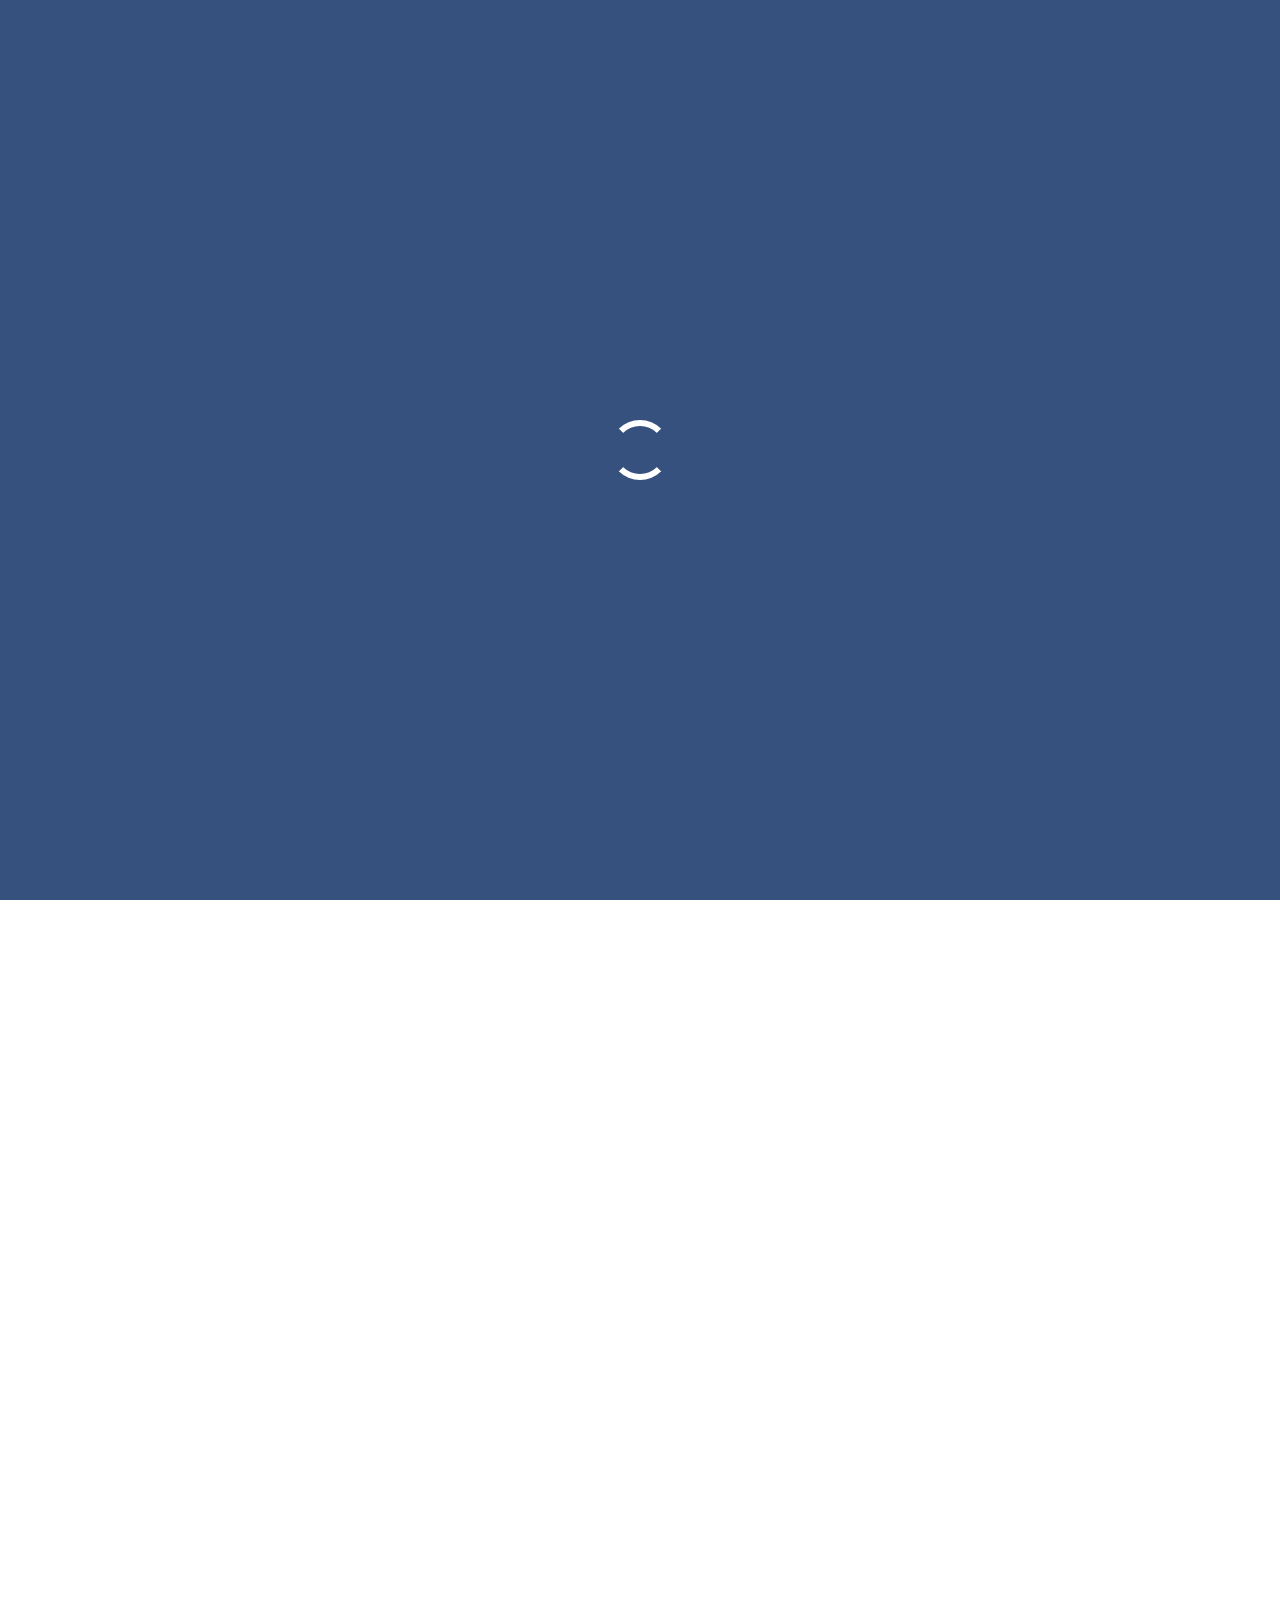
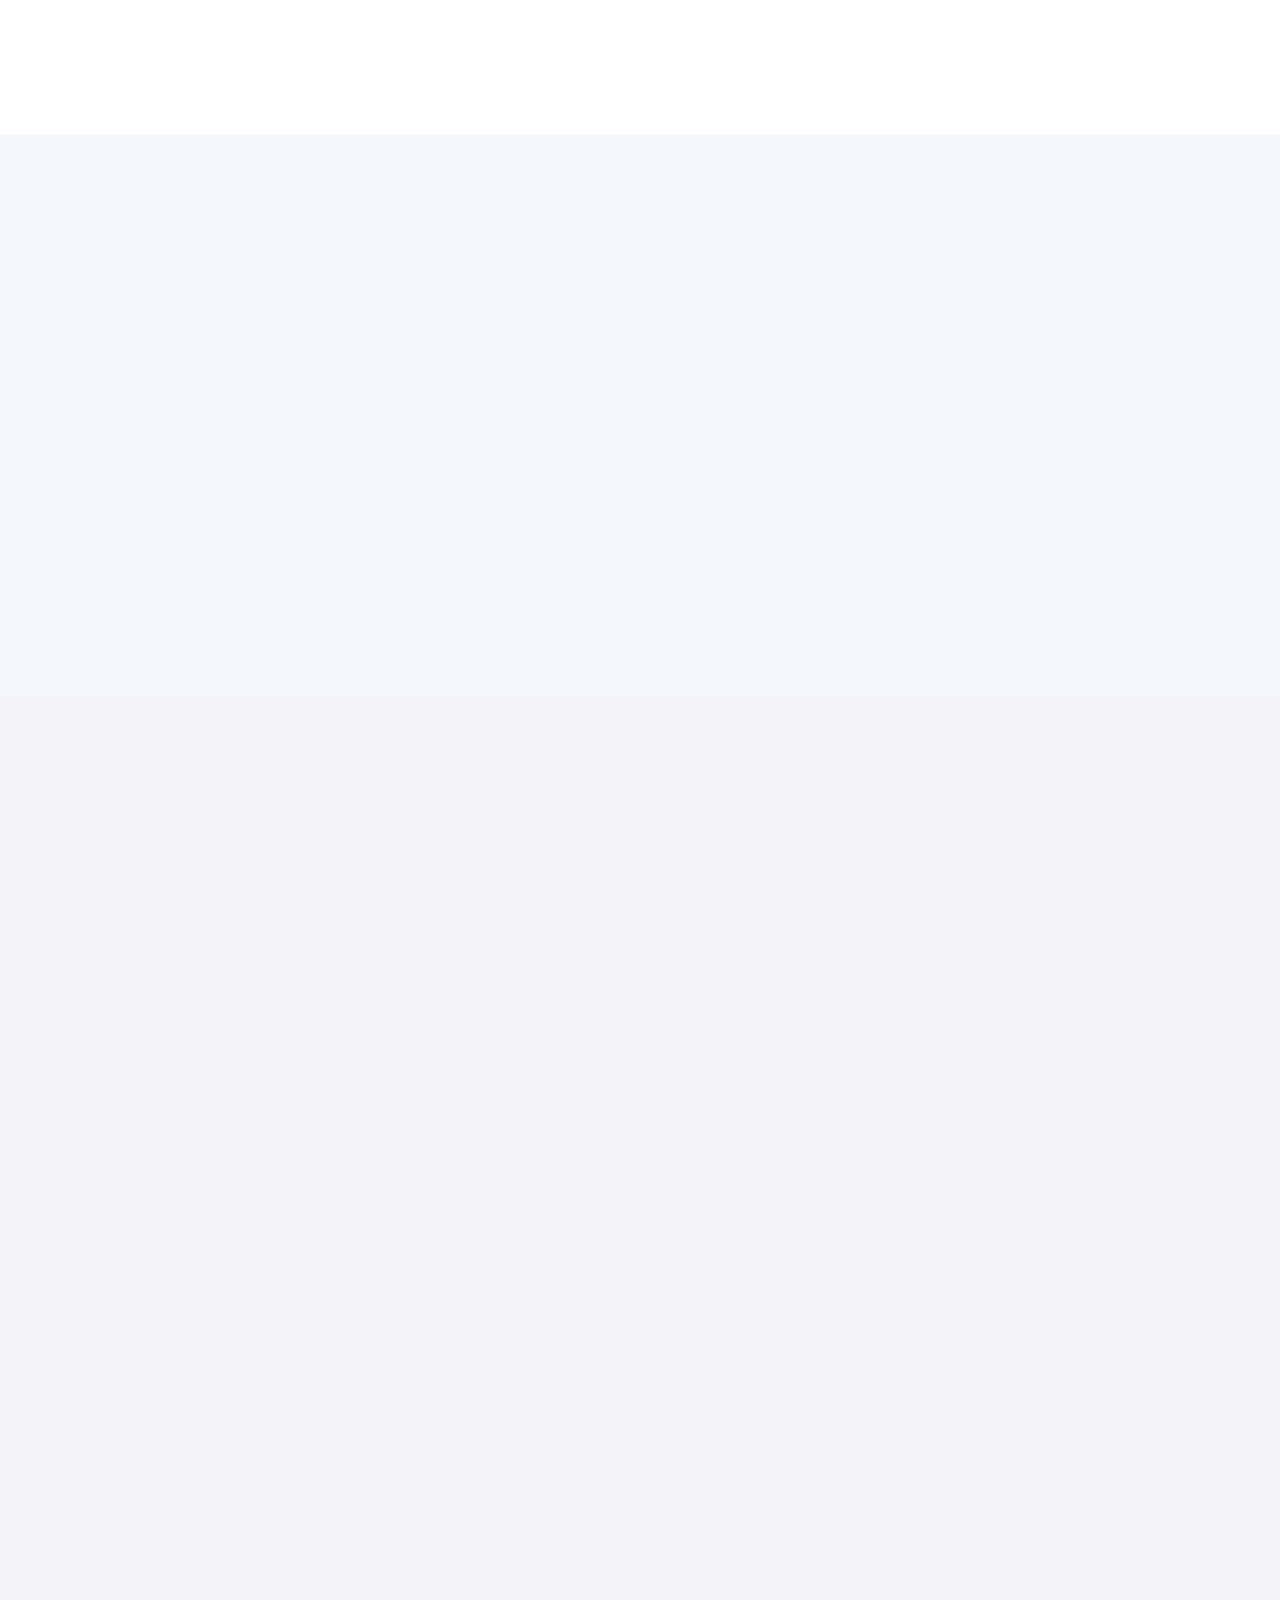
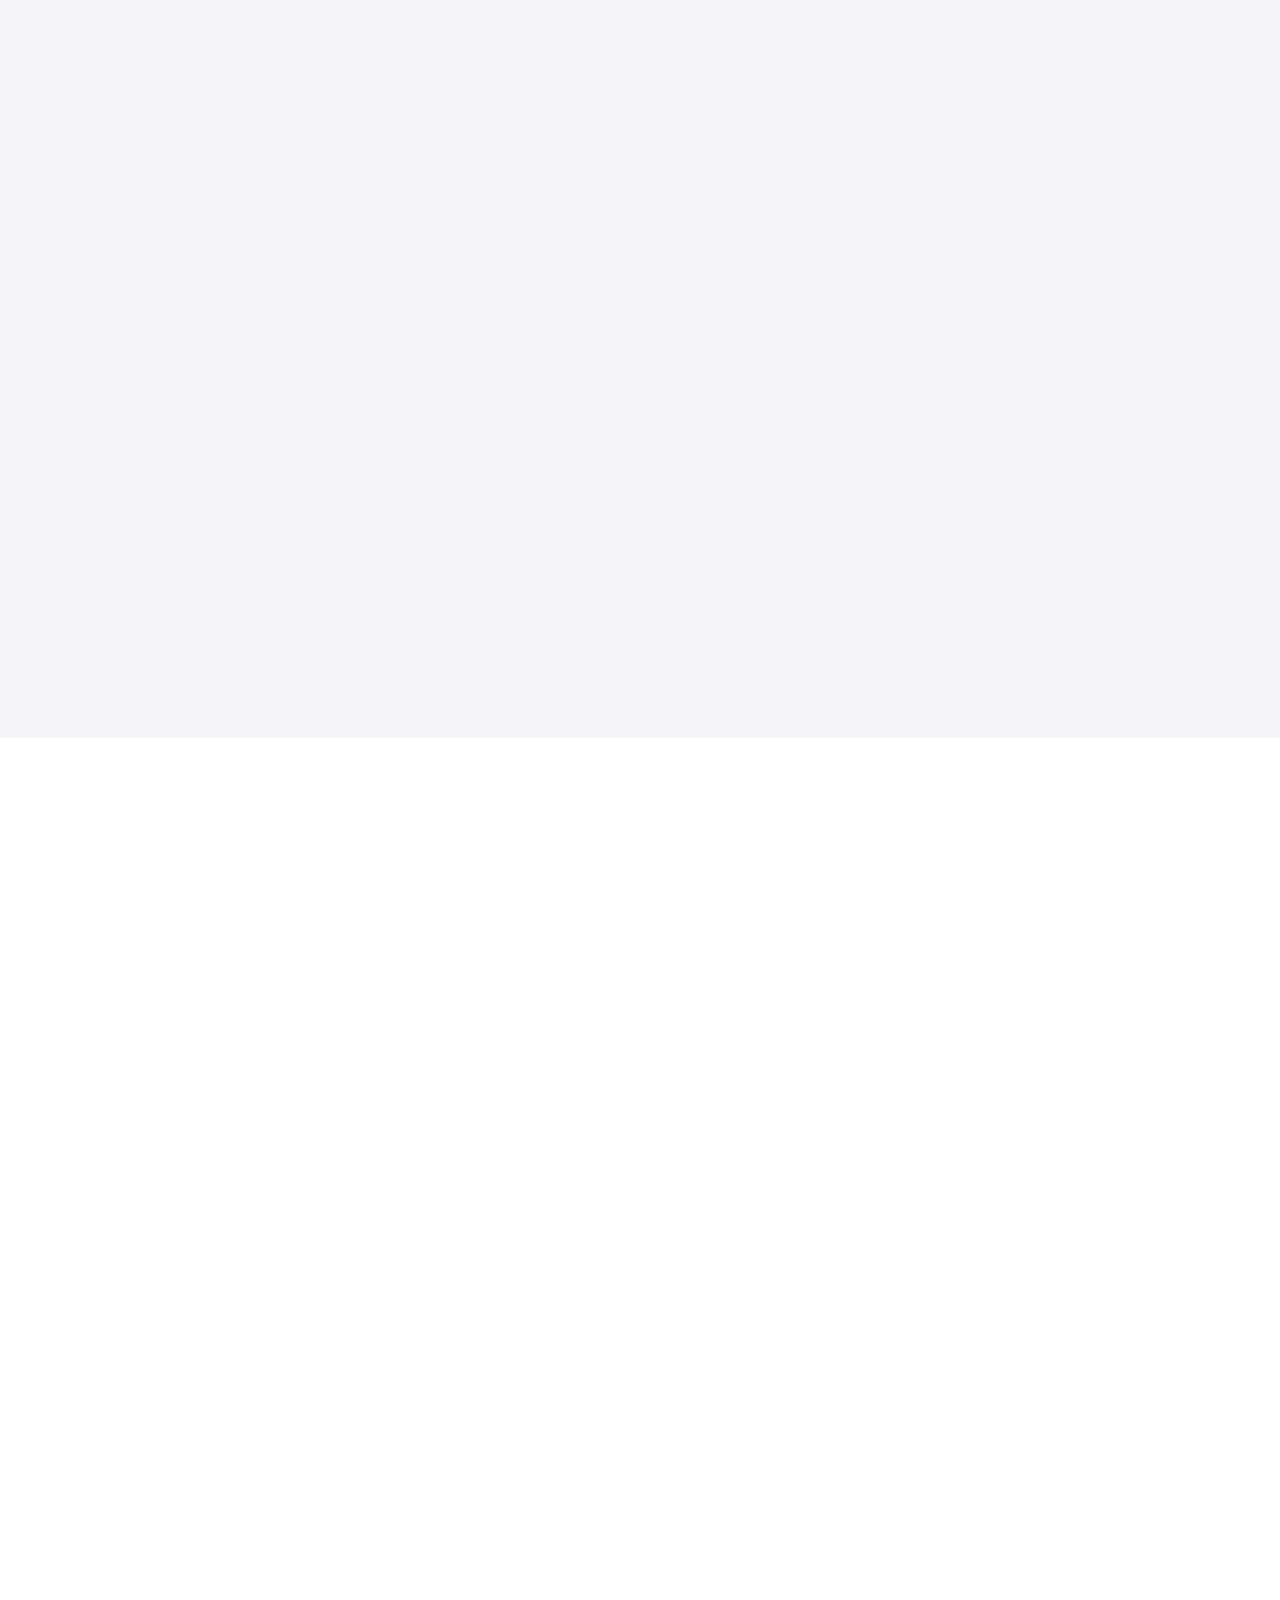
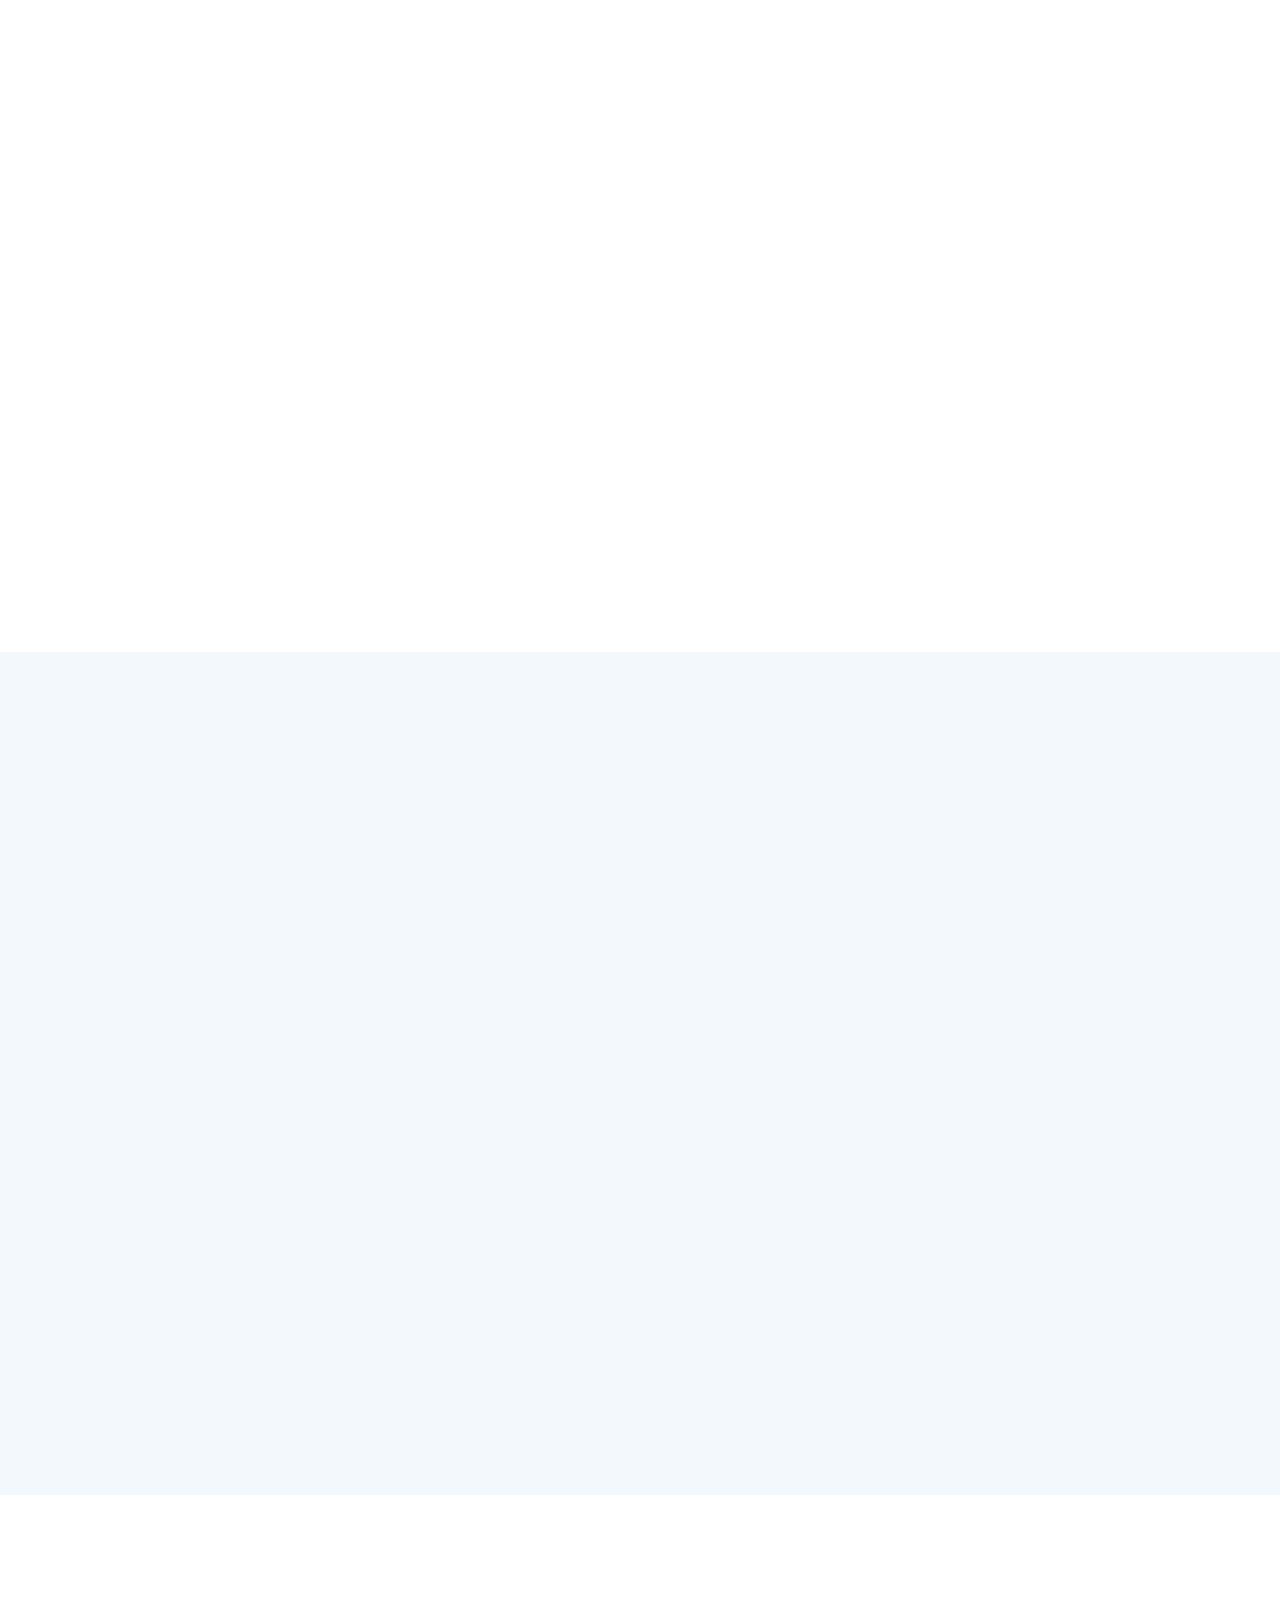
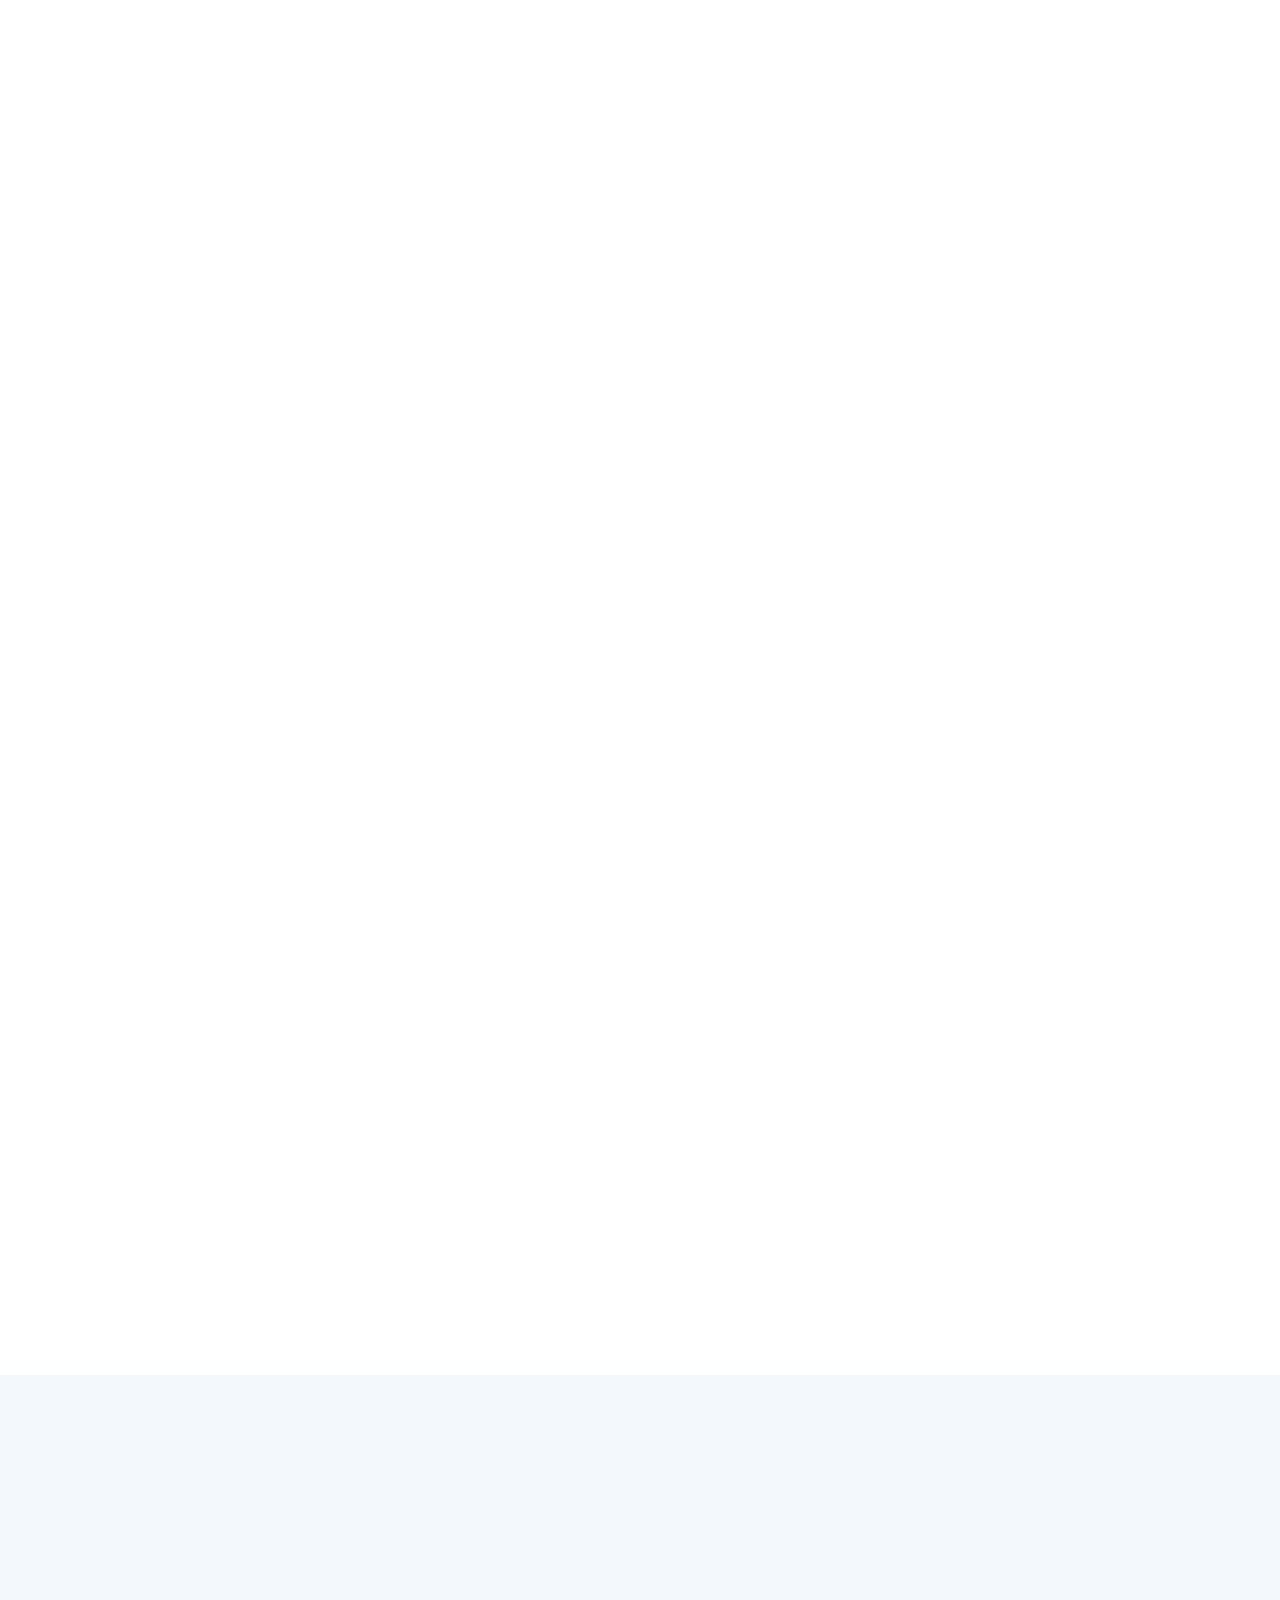
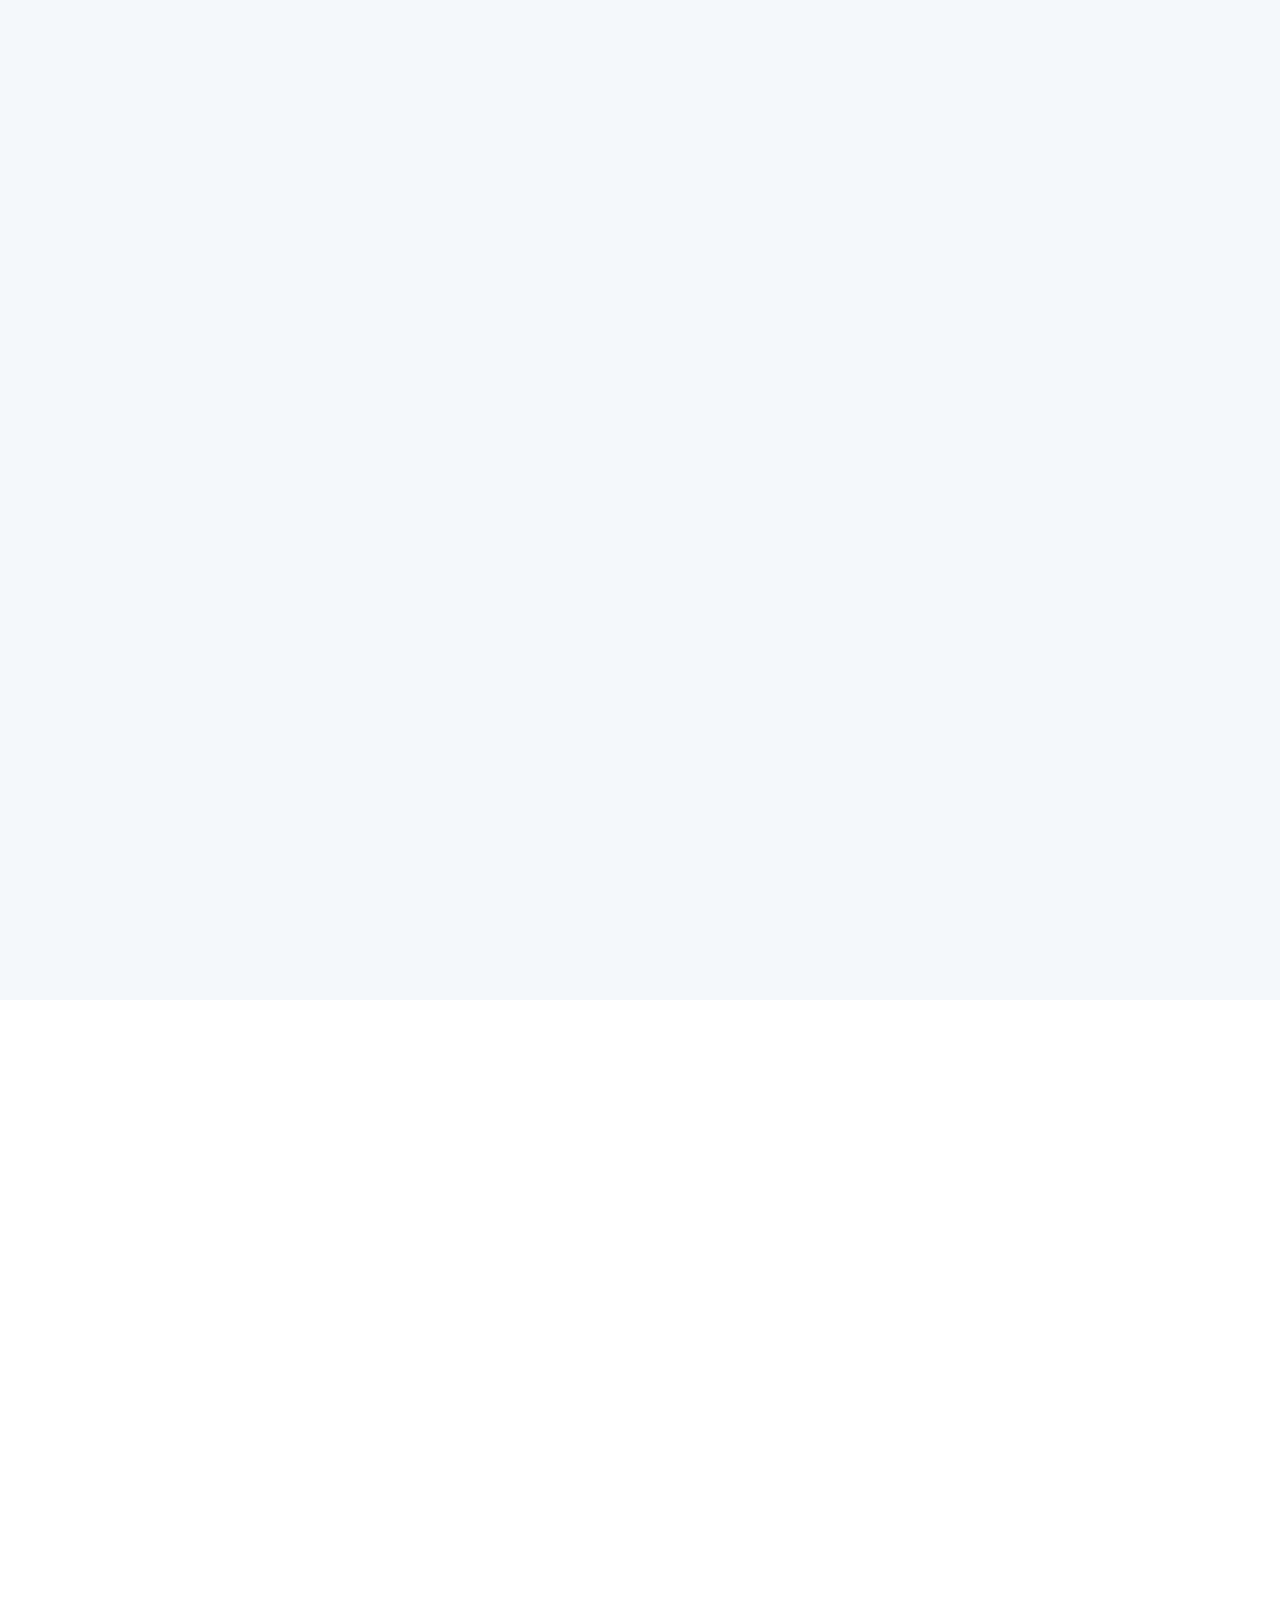
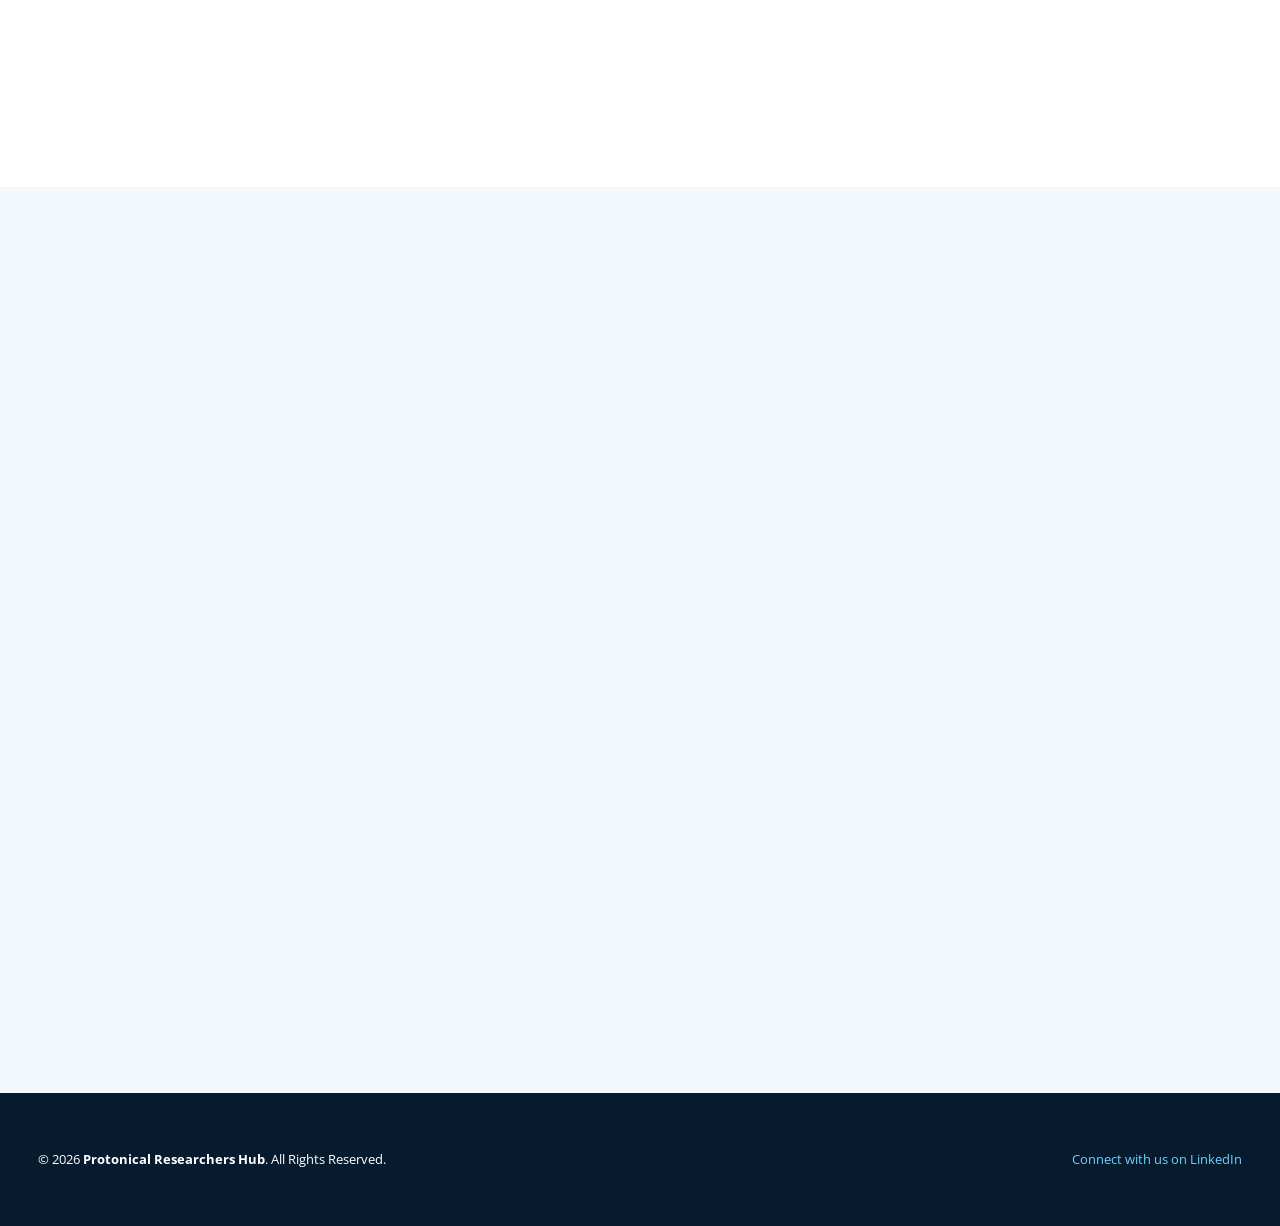
==== commit d8bc8600: "update" ====
--- a/index.html
+++ b/index.html
@@ -2,44 +2,37 @@
 <html lang="en">
 <head>
   <meta charset="utf-8">
-  <meta name="viewport" content="width=device-width, initial-scale=1.0">
-
-  <title>Protonical Researchers Hub | R&amp;D, Training &amp; Prototyping</title>
-  <meta name="description" content="Embedded systems, IoT, AI/ML, PCB design, 3D printing, student projects, industrial training and R&amp;D support in Bengaluru, India. International enquiries welcome.">
-  <meta name="keywords" content="Protonical Researchers Hub, embedded systems development, IoT development, AI machine learning integration, PCB design Bangalore, hardware development, software development, 3D design, CAD modelling, 3D printing Bengaluru, 3D printer servicing, rapid prototyping, student final year engineering projects, BTech project guidance, MTech project guidance, research mentorship, internships, industrial training, embedded systems course, hardware development course, software development course, programming training, school STEM training, school robotics workshops, faculty development programme, FDP, engineering training kits, lab setup, MSME project mentorship, MSME R&amp;D support, funded R&amp;D project execution, product commercialization, industry academia collaboration, Bengaluru, Bangalore, India, international engineering projects">
-
+  <meta name="viewport" content="width=device-width, initial-scale=1">
+
+  <title>Protonical Researchers Hub | R&D, IoT, AI, Training & Prototyping</title>
+  <meta name="description" content="Protonical Researchers Hub in Bengaluru provides embedded systems, IoT, AI/ML, PCB design, 3D printing, engineering projects, internships, industrial training and product R&D.">
+  <meta name="keywords" content="Protonical Researchers Hub, embedded systems Bangalore, IoT development Bengaluru, AI ML development, PCB design, 3D printing, rapid prototyping, engineering projects, final year projects, industrial training, internships, school robotics, STEM training, MSME R&D, product development, faculty development, engineering training kits">
   <meta name="author" content="Protonical Researchers Hub">
   <meta name="robots" content="index, follow, max-image-preview:large">
   <meta name="theme-color" content="#ffffff">
   <meta name="referrer" content="strict-origin-when-cross-origin">
-
   <link rel="canonical" href="https://researchershub.in/">
-  <link href="assets/img/favicon.png" rel="icon">
-  <link href="assets/img/apple-touch-icon.png" rel="apple-touch-icon">
-
-  <!-- Open Graph -->
+
   <meta property="og:type" content="website">
   <meta property="og:locale" content="en_IN">
   <meta property="og:site_name" content="Protonical Researchers Hub">
-  <meta property="og:title" content="Protonical Researchers Hub | R&amp;D, Training &amp; Prototyping">
-  <meta property="og:description" content="Embedded systems, IoT, AI/ML, PCB design, 3D printing, student projects, industrial training and R&amp;D support in Bengaluru, India. International enquiries welcome.">
+  <meta property="og:title" content="Protonical Researchers Hub | R&D, Training & Prototyping">
+  <meta property="og:description" content="Engineering R&D, embedded systems, IoT, AI/ML, PCB design, 3D printing, student projects and technical training in Bengaluru, India.">
   <meta property="og:url" content="https://researchershub.in/">
   <meta property="og:image" content="https://researchershub.in/assets/img/hero-img.png">
-  <meta property="og:image:alt" content="Protonical Researchers Hub technology and product development">
-
-  <!-- Twitter / X -->
+
   <meta name="twitter:card" content="summary_large_image">
-  <meta name="twitter:title" content="Protonical Researchers Hub | R&amp;D, Training &amp; Prototyping">
-  <meta name="twitter:description" content="Embedded systems, IoT, AI/ML, PCB design, 3D printing, student projects, training and R&amp;D support in Bengaluru, India. International enquiries considered based on scope.">
+  <meta name="twitter:title" content="Protonical Researchers Hub">
+  <meta name="twitter:description" content="Embedded systems, IoT, AI/ML, PCB design, student projects, industrial training and prototyping in Bengaluru, India.">
   <meta name="twitter:image" content="https://researchershub.in/assets/img/hero-img.png">
-  <meta name="twitter:image:alt" content="Embedded systems, IoT and product engineering at Protonical Researchers Hub">
-
-  <!-- Fonts -->
+
+  <link rel="icon" href="assets/img/favicon.png">
+  <link rel="apple-touch-icon" href="assets/img/apple-touch-icon.png">
+
   <link rel="preconnect" href="https://fonts.googleapis.com">
   <link rel="preconnect" href="https://fonts.gstatic.com" crossorigin>
   <link href="https://fonts.googleapis.com/css?family=Open+Sans:300,400,600,700|Jost:300,400,500,600,700|Poppins:300,400,500,600,700" rel="stylesheet">
 
-  <!-- Existing website assets -->
   <link href="assets/vendor/aos/aos.css" rel="stylesheet">
   <link href="assets/vendor/bootstrap/css/bootstrap.min.css" rel="stylesheet">
   <link href="assets/vendor/bootstrap-icons/bootstrap-icons.css" rel="stylesheet">
@@ -49,7 +42,6 @@
   <link href="assets/vendor/swiper/swiper-bundle.min.css" rel="stylesheet">
   <link href="assets/css/style.css" rel="stylesheet">
 
-  <!-- Organization and homepage structured data -->
   <script type="application/ld+json">
   {
     "@context": "https://schema.org",
@@ -60,11 +52,7 @@
         "name": "Protonical Researchers Hub",
         "url": "https://researchershub.in/",
         "logo": "https://researchershub.in/assets/img/logo.png",
-        "description": "Bengaluru, India-based research and engineering company providing embedded systems, IoT, AI/ML integration, PCB design, rapid prototyping, training and product development services.",
-        "areaServed": {
-          "@type": "Country",
-          "name": "India"
-        },
+        "description": "Bengaluru-based research and engineering company providing embedded systems, IoT, AI/ML integration, PCB design, rapid prototyping, training and product development.",
         "email": "researchershub05@gmail.com",
         "telephone": "+91-9880470904",
         "address": {
@@ -80,20 +68,11 @@
           "telephone": "+91-9880470904",
           "email": "researchershub05@gmail.com",
           "contactType": "customer support",
-          "areaServed": {
-            "@type": "Country",
-            "name": "India"
-          },
-          "availableLanguage": ["English", "Kannada"]
+          "areaServed": "IN"
         },
         "founder": {
           "@type": "Person",
-          "name": "Manikantan R",
-          "sameAs": [
-            "https://www.linkedin.com/in/manikantan-r-632391257/",
-            "https://www.instagram.com/manikantan_07",
-            "https://www.facebook.com/mani.kantan.5439"
-          ]
+          "name": "Manikantan R"
         },
         "knowsAbout": [
           "Embedded Systems",
@@ -106,13 +85,10 @@
           "Hardware Development",
           "Software Development",
           "3D Design and Printing",
-          "Engineering Training",
           "Industrial Training",
           "Final-Year Engineering Projects",
-          "Research Mentorship",
-          "MSME Research and Development Support",
+          "Research and Development",
           "School STEM Education",
-          "Faculty Development Programs",
           "Industry-Academia Collaboration"
         ]
       },
@@ -124,691 +100,645 @@
         "publisher": {
           "@id": "https://researchershub.in/#organization"
         },
-        "inLanguage": "en"
+        "inLanguage": "en-IN"
       },
       {
         "@type": "WebPage",
         "@id": "https://researchershub.in/#webpage",
         "url": "https://researchershub.in/",
         "name": "Protonical Researchers Hub | R&D, Training & Prototyping",
-        "description": "Engineering research and development, internships, training, final-year projects, 3D printing, embedded systems, IoT, PCB design and product prototyping from Bengaluru, India.",
         "isPartOf": {
           "@id": "https://researchershub.in/#website"
         },
         "about": {
           "@id": "https://researchershub.in/#organization"
         },
-        "inLanguage": "en"
+        "inLanguage": "en-IN"
       }
     ]
   }
   </script>
 
   <style>
-    /* Internship application */
-    .hero-cta-wrap {
-      display: flex;
-      flex-wrap: wrap;
-      gap: 14px;
-      margin-top: 28px;
-    }
-
-    .internship-primary-btn,
-    .internship-secondary-btn,
-    .internship-submit-btn {
-      display: inline-flex;
-      align-items: center;
-      justify-content: center;
-      gap: 10px;
-      border-radius: 5px;
-      padding: 12px 22px;
-      font-family: "Jost", sans-serif;
-      font-size: 16px;
-      font-weight: 600;
-      transition: all .25s ease;
-    }
-
-    .internship-primary-btn,
-    .internship-submit-btn {
-      background: #47b2e4;
-      color: #fff;
-      border: 2px solid #47b2e4;
-    }
-
-    .internship-primary-btn:hover,
-    .internship-submit-btn:hover {
-      background: #209dd8;
-      border-color: #209dd8;
-      color: #fff;
-    }
-
-    .internship-secondary-btn {
-      border: 2px solid rgba(255,255,255,.8);
-      color: #fff;
-    }
-
-    .internship-secondary-btn:hover {
-      background: #fff;
-      color: #37517e;
-    }
-
-    #header .internship-nav-cta {
-      background: #47b2e4;
-      color: #fff !important;
-      border-radius: 50px;
-      padding: 9px 18px;
-      margin-left: 8px;
-    }
-
-    #header .internship-nav-cta:hover {
-      background: #209dd8;
-    }
-
-    .internship-apply-section {
-      padding: 60px 0;
-      background: #f3f5fa;
-    }
-
-    .internship-form-layout {
-      display: grid;
-      grid-template-columns: minmax(0,.85fr) minmax(0,1.35fr);
-      gap: 32px;
-      align-items: start;
-    }
-
-    .internship-intro {
-      padding: 28px 8px 20px 0;
-    }
-
-    .internship-eyebrow {
-      display: inline-flex;
-      align-items: center;
-      gap: 8px;
-      color: #47b2e4;
-      font-weight: 700;
-      text-transform: uppercase;
-      letter-spacing: .7px;
-      font-size: 13px;
-      margin-bottom: 16px;
-    }
-
-    .internship-intro h3 {
-      font-size: 30px;
-      line-height: 1.25;
-      font-weight: 700;
-      color: #37517e;
+    :root {
+      --prh-navy: #08263d;
+      --prh-navy-light: #123b59;
+      --prh-blue: #0787d8;
+      --prh-cyan: #35b5e8;
+      --prh-text: #25384a;
+      --prh-muted: #607184;
+      --prh-light: #f3f8fc;
+      --prh-border: #e1eaf2;
+      --prh-shadow: 0 10px 30px rgba(16, 46, 73, 0.08);
+    }
+
+    /* =========================
+       GLOBAL RESPONSIVE LAYOUT
+       ========================= */
+    *,
+    *::before,
+    *::after {
+      box-sizing: border-box;
+    }
+
+    html {
+      width: 100%;
+      max-width: 100%;
+      scroll-behavior: smooth;
+      scroll-padding-top: 100px;
+    }
+
+    body {
+      width: 100%;
+      max-width: 100%;
+      min-width: 0;
+      margin: 0;
+      font-family: "Open Sans", sans-serif;
+      color: var(--prh-text);
+      line-height: 1.75;
+      overflow-x: clip;
+    }
+
+    img,
+    video,
+    iframe,
+    svg {
+      max-width: 100%;
+    }
+
+    a {
+      transition: color .2s ease, background .2s ease;
+    }
+
+    main,
+    #main,
+    section {
+      width: 100%;
+      min-width: 0;
+    }
+
+    section {
+      padding: clamp(48px, 5vw, 78px) 0;
+      scroll-margin-top: 96px;
+      overflow: hidden;
+    }
+
+    /* Override Bootstrap fixed container widths */
+    .container {
+      width: 100% !important;
+      max-width: 1600px !important;
+      margin-right: auto !important;
+      margin-left: auto !important;
+      padding-right: clamp(16px, 3vw, 40px) !important;
+      padding-left: clamp(16px, 3vw, 40px) !important;
+    }
+
+    .row {
+      --bs-gutter-x: clamp(16px, 2vw, 30px);
+      --bs-gutter-y: clamp(16px, 2vw, 30px);
+    }
+
+    .row > [class*="col-"] {
+      min-width: 0;
+    }
+
+    .section-title {
+      width: 100%;
+      max-width: 100%;
+      margin: 0 auto;
+      padding-bottom: clamp(24px, 3vw, 38px);
+      text-align: center;
+    }
+
+    .section-title h2 {
+      position: relative;
       margin-bottom: 18px;
-    }
-
-    .internship-intro p {
-      color: #444;
-      line-height: 1.75;
-    }
-
-    .internship-intro ul {
-      list-style: none;
-      padding: 0;
-      margin: 24px 0;
-    }
-
-    .internship-intro ul li {
-      margin: 13px 0;
-      color: #37517e;
-      font-weight: 500;
-    }
-
-    .internship-intro ul i {
-      color: #47b2e4;
-      margin-right: 9px;
-    }
-
-    .internship-note {
-      font-size: 13px;
-      color: #5d687b !important;
-      background: #fff;
-      border-left: 3px solid #47b2e4;
-      padding: 12px 14px;
-      border-radius: 3px;
-    }
-
-    .internship-form-card {
-      background: #fff;
-      padding: 30px;
-      border-radius: 10px;
-      box-shadow: 0 8px 35px rgba(55,81,126,.10);
-    }
-
-    #internshipApplicationForm .form-group {
-      margin-bottom: 18px;
-    }
-
-    #internshipApplicationForm label {
+      padding-bottom: 20px;
+      color: var(--prh-navy);
+      font-size: clamp(25px, 2.7vw, 38px);
+      font-weight: 800;
+      line-height: 1.2;
+      overflow-wrap: anywhere;
+    }
+
+    .section-title h2::before {
+      content: "";
+      position: absolute;
+      bottom: 1px;
+      left: calc(50% - 60px);
       display: block;
-      font-size: 14px;
-      font-weight: 600;
-      color: #37517e;
-      margin-bottom: 7px;
-    }
-
-    #internshipApplicationForm label span {
-      color: #d9534f;
-    }
-
-    #internshipApplicationForm .form-control {
+      width: 120px;
+      height: 1px;
+      background: #ddd;
+    }
+
+    .section-title h2::after {
+      content: "";
+      position: absolute;
+      bottom: 0;
+      left: calc(50% - 20px);
+      display: block;
+      width: 40px;
+      height: 3px;
+      background: var(--prh-cyan);
+    }
+
+    .section-title p {
       width: 100%;
-      min-height: 46px;
-      border: 1px solid #d9e0ec;
-      border-radius: 5px;
-      padding: 10px 12px;
-      font-size: 14px;
-      box-shadow: none;
-    }
-
-    #internshipApplicationForm .form-control:focus {
-      border-color: #47b2e4;
-      outline: 0;
-      box-shadow: 0 0 0 3px rgba(71,178,228,.12);
-    }
-
-    #internshipApplicationForm textarea.form-control {
-      min-height: 95px;
-    }
-
-    #internshipApplicationForm small {
-      display: block;
-      color: #68758a;
-      margin-top: 6px;
-      font-size: 12px;
-    }
-
-    #internshipApplicationForm .internship-consent label {
-      font-weight: 400;
-      line-height: 1.6;
-      color: #4a5568;
-    }
-
-    #internshipApplicationForm .internship-consent input {
-      margin-right: 8px;
-      accent-color: #47b2e4;
-    }
-
-    .internship-submit-btn {
-      cursor: pointer;
+      max-width: 850px;
+      margin: 0 auto;
+      color: var(--prh-muted);
+      font-size: clamp(14px, 1vw, 16px);
+      line-height: 1.85;
+      overflow-wrap: anywhere;
+    }
+
+    /* =========================
+       HEADER AND NAVIGATION
+       ========================= */
+    #header,
+    #header.fixed-top,
+    #header.header-scrolled,
+    #header.header-inner-pages {
       width: 100%;
-      font-family: "Jost", sans-serif;
-    }
-
-    .internship-submit-btn:disabled {
-      opacity: .65;
-      cursor: wait;
-    }
-
-    .internship-form-status {
-      margin: 14px 0 0;
-      font-size: 14px;
-      line-height: 1.5;
-    }
-
-    .internship-form-status.is-warning {
-      color: #8a5a00;
-      background: #fff6df;
-      padding: 12px;
-      border-radius: 5px;
-    }
-
-    .internship-form-status.is-success {
-      color: #176b3a;
-      background: #eaf7ef;
-      padding: 12px;
-      border-radius: 5px;
-    }
-
-    .internship-required-note {
-      font-size: 12px;
-      color: #68758a;
-      margin: 10px 0 0;
-    }
-
-    @media (max-width: 991px) {
-      .internship-form-layout {
-        grid-template-columns: 1fr;
-        gap: 12px;
-      }
-
-      .internship-intro {
-        padding: 0;
-      }
-
-      .internship-intro h3 {
-        font-size: 26px;
-      }
-
-      #header .internship-nav-cta {
-        display: inline-flex;
-        margin: 10px 15px;
-      }
-    }
-
-    @media (max-width: 575px) {
-      .internship-form-card {
-        padding: 20px 16px;
-      }
-
-      .hero-cta-wrap {
-        gap: 10px;
-      }
-
-      .internship-primary-btn,
-      .internship-secondary-btn {
-        padding: 11px 16px;
-        font-size: 14px;
-      }
-
-      .internship-intro h3 {
-        font-size: 24px;
-      }
-    }
-
-    /* Header and hero */
-    #header {
-      background: rgba(255,255,255,.99);
-      box-shadow: 0 2px 18px rgba(15,35,60,.10);
-      min-height: 96px;
+      min-height: 82px !important;
+      padding: 0 !important;
+      background: #fff !important;
+      box-shadow: 0 3px 20px rgba(10, 35, 57, .09);
+      z-index: 997;
     }
 
     #header .container {
-      min-height: 96px;
+      display: flex !important;
+      align-items: center !important;
+      justify-content: space-between !important;
+      gap: clamp(12px, 2vw, 28px) !important;
+      min-height: 82px !important;
     }
 
     #header .logo {
       display: flex;
       align-items: center;
-      gap: 14px;
-      max-width: 390px;
-      flex-shrink: 0;
+      gap: 12px;
+      min-width: 0;
+      max-width: 360px;
+      flex: 0 1 auto;
+      margin: 0;
+      padding: 0;
+      line-height: 1;
+      font-weight: 700;
+      letter-spacing: 0;
+      text-transform: none;
     }
 
     #header .logo img {
-      max-height: 72px;
+      display: block;
       width: auto;
-      max-width: 112px;
+      height: auto;
+      max-width: 80px;
+      max-height: 62px;
       object-fit: contain;
+      flex: 0 0 auto;
     }
 
     .brand-wordmark {
       display: flex;
       flex-direction: column;
-      line-height: 1.08;
-      color: #102a43;
+      min-width: 0;
+      color: var(--prh-navy);
+      line-height: 1.15;
       white-space: nowrap;
     }
 
     .brand-wordmark strong {
       font-family: "Jost", sans-serif;
-      font-size: 22px;
-      letter-spacing: .7px;
+      font-size: clamp(14px, 1.2vw, 20px);
       font-weight: 800;
+      letter-spacing: .5px;
     }
 
     .brand-wordmark span {
       margin-top: 5px;
-      font-size: 11px;
-      letter-spacing: 3px;
-      font-weight: 700;
-      color: #1478bd;
-    }
-
-    #navbar .internship-nav-cta {
-      border-radius: 8px !important;
-      padding: 12px 18px !important;
-      font-weight: 700;
-    }
-
-    /* Opaque white navigation bar */
-    #header,
-    #header.fixed-top,
-    #header.header-inner-pages,
-    #header.header-scrolled {
-      background: #ffffff !important;
-      background-color: #ffffff !important;
-      opacity: 1 !important;
-      box-shadow: 0 3px 18px rgba(15,35,60,.10) !important;
-      -webkit-backdrop-filter: none !important;
-      backdrop-filter: none !important;
-    }
-
-    #header .navbar a,
-    #header .navbar a:focus,
-    #header .navbar li a {
-      color: #17324d !important;
-      opacity: 1 !important;
-      text-shadow: none !important;
-    }
-
-    #header .navbar a:hover,
-    #header .navbar .active,
-    #header .navbar li:hover > a,
-    #header .navbar .active > a {
-      color: #0787d8 !important;
-    }
-
-    #header .navbar .internship-nav-cta,
-    #header .navbar .internship-nav-cta:focus,
-    #header .navbar .internship-nav-cta:hover {
-      color: #ffffff !important;
-      background: #35aee2 !important;
-      opacity: 1 !important;
-      text-shadow: none !important;
-    }
-
-    #header .logo,
-    #header .logo h1,
-    #header .logo span,
-    #header .logo strong {
-      color: #102a43 !important;
-      opacity: 1 !important;
-    }
-
-    #header .logo img,
-    #header .mobile-nav-toggle {
-      opacity: 1 !important;
-    }
-
-    #header .mobile-nav-toggle {
-      color: #17324d !important;
+      color: var(--prh-blue);
+      font-size: 10px;
+      font-weight: 800;
+      letter-spacing: 1.8px;
+    }
+
+    #header .navbar {
+      display: flex;
+      align-items: center;
+      justify-content: flex-end;
+      min-width: 0;
+      flex: 1 1 auto;
+      padding: 0;
+    }
+
+    #header .navbar ul {
+      display: flex;
+      flex-wrap: nowrap;
+      align-items: center;
+      justify-content: flex-end;
+      gap: clamp(0px, .4vw, 6px);
+      margin: 0;
+      padding: 0;
+      list-style: none;
+    }
+
+    #header .navbar li {
+      position: relative;
+      min-width: 0;
     }
 
     #header .navbar a,
     #header .navbar a:focus {
-      color: #17324d !important;
+      display: flex;
+      align-items: center;
+      justify-content: space-between;
+      padding: 10px clamp(5px, .7vw, 12px) !important;
+      color: #18364f !important;
+      font-size: clamp(12px, .9vw, 15px) !important;
+      font-weight: 600;
+      line-height: 1.4;
+      white-space: nowrap;
+      transition: color .3s ease, background .3s ease;
     }
 
     #header .navbar a:hover,
     #header .navbar .active,
     #header .navbar li:hover > a {
-      color: #0787d8 !important;
-    }
-
-    #header .navbar .internship-nav-cta,
+      color: var(--prh-blue) !important;
+    }
+
+    #header .navbar .internship-nav-cta {
+      justify-content: center;
+      margin-left: 4px !important;
+      padding: 11px clamp(10px, 1vw, 16px) !important;
+      border: 2px solid var(--prh-blue);
+      border-radius: 8px;
+      background: var(--prh-blue);
+      color: #fff !important;
+      font-weight: 700;
+    }
+
     #header .navbar .internship-nav-cta:hover {
-      color: #ffffff !important;
-    }
-
-    #header .navbar .mobile-nav-toggle {
-      color: #17324d !important;
-    }
-
-    /* Contact form */
-    .contact-form-card {
-      width: 100%;
-      padding: 30px;
+      border-color: #056cb0;
+      background: #056cb0;
+      color: #fff !important;
+    }
+
+    #header .mobile-nav-toggle,
+    .mobile-nav-toggle {
+      display: none;
+      flex: 0 0 auto;
+      color: var(--prh-navy) !important;
+      font-size: 30px;
+      line-height: 1;
+      cursor: pointer;
+    }
+
+    /* Mobile menu, compatible with the template's main.js toggle */
+    .navbar-mobile {
+      position: fixed;
+      inset: 0;
+      z-index: 999;
+      overflow: hidden;
+      background: rgba(4, 24, 42, .35);
+    }
+
+    .navbar-mobile .mobile-nav-toggle {
+      position: fixed;
+      top: 22px;
+      right: 20px;
+      z-index: 1001;
+      display: block;
+    }
+
+    .navbar-mobile ul {
+      display: block;
+      position: fixed;
+      top: 75px;
+      right: 16px;
+      bottom: 16px;
+      left: 16px;
+      overflow-y: auto;
+      margin: 0;
+      padding: 16px;
       border-radius: 14px;
       background: #fff;
-      box-shadow: 0 5px 28px rgba(15,45,70,.10);
-    }
-
-    .contact-form-card h3 {
-      color: #17324d;
-      font-weight: 700;
-      margin-bottom: 8px;
-    }
-
-    .contact-form-card p {
-      color: #526579;
-      margin-bottom: 22px;
-    }
-
-    .contact-form-card label {
-      color: #17324d;
-      font-weight: 600;
-      margin-bottom: 7px;
-    }
-
-    .contact-form-card .form-control,
-    .contact-form-card .form-select {
-      min-height: 48px;
-      border: 1px solid #d7e1ea;
-      border-radius: 8px;
-    }
-
-    .contact-form-card textarea.form-control {
-      min-height: 135px;
-    }
-
-    .contact-form-card .btn-contact {
-      background: #0787d8;
-      border: 0;
-      border-radius: 8px;
-      color: #fff;
-      font-weight: 700;
-      padding: 13px 22px;
-    }
-
-    .contact-form-card .btn-contact:hover {
-      background: #056cb0;
-    }
-
-    .contact-form-note {
-      font-size: 13px;
-      color: #64748b;
-      margin-top: 12px;
-    }
-
-    /* Hero section */
+      box-shadow: 0 15px 45px rgba(4, 24, 42, .22);
+    }
+
+    .navbar-mobile li {
+      width: 100%;
+    }
+
+    .navbar-mobile a,
+    .navbar-mobile a:focus {
+      display: flex;
+      width: 100%;
+      padding: 13px 14px !important;
+      color: #18364f !important;
+      font-size: 15px !important;
+      line-height: 1.5;
+      white-space: normal;
+    }
+
+    .navbar-mobile a:hover,
+    .navbar-mobile .active,
+    .navbar-mobile li:hover > a {
+      color: var(--prh-blue) !important;
+    }
+
+    .navbar-mobile .internship-nav-cta {
+      justify-content: center;
+      margin: 8px 0 !important;
+      color: #fff !important;
+    }
+
+    .navbar-mobile .dropdown ul {
+      position: static;
+      display: none;
+      margin: 10px 12px;
+      padding: 10px 0;
+      box-shadow: 0 0 20px rgba(127, 137, 161, .15);
+      opacity: 1;
+      visibility: visible;
+    }
+
+    .navbar-mobile .dropdown > .dropdown-active {
+      display: block;
+    }
+
+    /* =========================
+       HERO
+       ========================= */
     #hero {
       position: relative;
+      display: flex !important;
+      align-items: center !important;
+      width: 100%;
+      height: auto !important;
+      min-height: clamp(570px, calc(100svh - 82px), 780px) !important;
+      padding: clamp(112px, 9vw, 145px) 0 clamp(48px, 5vw, 72px) !important;
       overflow: hidden;
-      min-height: 675px;
-      padding: 142px 0 76px;
-      background: radial-gradient(circle at 76% 35%, #155a83 0%, #082f4b 34%, #061b30 72%, #041321 100%);
-    }
-
-    #hero:before {
-      content: '';
+      background: radial-gradient(
+        circle at 75% 30%,
+        #165b81 0%,
+        #0a3655 34%,
+        #061b2e 76%,
+        #041321 100%
+      );
+    }
+
+    #hero::before {
+      content: "";
       position: absolute;
       inset: 0;
-      background: linear-gradient(90deg, rgba(3,20,36,.96) 0%, rgba(4,29,49,.92) 43%, rgba(4,29,49,.24) 100%);
+      background: linear-gradient(
+        90deg,
+        rgba(3, 20, 36, .95),
+        rgba(4, 29, 49, .85) 50%,
+        rgba(4, 29, 49, .12)
+      );
       pointer-events: none;
-      z-index: 0;
     }
 
     #hero .container {
       position: relative;
       z-index: 1;
+      width: 100% !important;
+      max-width: 1600px !important;
+      padding-top: 0 !important;
     }
 
     #hero .row {
       align-items: center;
     }
 
-    #hero h1 {
-      color: #fff;
-      font-size: clamp(38px,4.3vw,62px);
-      line-height: 1.04;
-      font-weight: 800;
-      margin-bottom: 18px;
-      letter-spacing: -1.2px;
-    }
-
-    #hero h1 .accent {
-      color: #23a8f2;
-    }
-
-    #hero h2 {
-      color: #d9e9f5;
-      font-size: clamp(23px,2.2vw,32px);
-      line-height: 1.3;
-      font-weight: 500;
-      margin-bottom: 18px;
-    }
-
-    #hero .hero-description {
-      color: #d3e0eb;
-      font-size: 17px;
-      line-height: 1.75;
-      max-width: 590px;
-      margin-bottom: 0;
-    }
-
-    #hero .hero-tagline {
-      color: #7fd9ff;
-      font-size: 14px;
-      font-weight: 700;
-      letter-spacing: .3px;
-      margin: 0 0 12px;
+    #hero .row > [class*="col-"] {
+      min-width: 0;
     }
 
     #hero .hero-eyebrow {
       display: inline-flex;
       align-items: center;
       gap: 10px;
-      color: #43c5ff;
-      font-size: 12px;
+      max-width: 100%;
+      margin-bottom: 18px;
+      color: #4cc9ff;
+      font-size: clamp(10px, .85vw, 12px);
+      font-weight: 800;
+      line-height: 1.6;
+      letter-spacing: 1.4px;
+      text-transform: uppercase;
+      overflow-wrap: anywhere;
+    }
+
+    #hero .hero-eyebrow::before {
+      content: "";
+      flex: 0 0 27px;
+      width: 27px;
+      height: 2px;
+      background: var(--prh-cyan);
+    }
+
+    #hero h1 {
+      max-width: 760px;
+      margin: 0 0 20px;
+      color: #fff;
+      font-size: clamp(34px, 4.2vw, 64px) !important;
+      font-weight: 800;
+      line-height: 1.08 !important;
+      letter-spacing: -.7px;
+      overflow-wrap: anywhere;
+    }
+
+    #hero h1 .accent {
+      color: #35b5f0;
+    }
+
+    #hero h2 {
+      margin-bottom: clamp(16px, 2vw, 26px) !important;
+      color: #e1edf6;
+      font-size: clamp(19px, 2vw, 30px) !important;
+      font-weight: 500;
+      line-height: 1.4;
+    }
+
+    #hero .hero-tagline {
+      margin-bottom: 12px;
+      color: #73d8ff;
+      font-size: 15px;
+      font-weight: 800;
+    }
+
+    #hero .hero-description {
+      width: 100%;
+      max-width: 650px;
+      margin-bottom: 0;
+      color: #d2e0eb;
+      font-size: clamp(14px, 1.05vw, 16px);
+      line-height: 1.8;
+    }
+
+    #hero .hero-img {
+      min-width: 0;
+      padding-left: clamp(0px, 1.6vw, 24px) !important;
+    }
+
+    #hero .hero-img img {
+      display: block;
+      width: 100% !important;
+      max-width: 590px;
+      height: auto;
+      max-height: min(52vw, 530px) !important;
+      margin: 0 auto;
+      object-fit: contain;
+      filter: drop-shadow(0 15px 32px rgba(0, 0, 0, .2));
+      animation: none;
+    }
+
+    .hero-cta-wrap {
+      display: flex;
+      flex-wrap: wrap;
+      align-items: center;
+      gap: 12px;
+      margin-top: clamp(20px, 2.5vw, 30px);
+    }
+
+    .prh-button {
+      display: inline-flex;
+      align-items: center;
+      justify-content: center;
+      gap: 9px;
+      max-width: 100%;
+      padding: 13px 20px;
+      border: 2px solid transparent;
+      border-radius: 8px;
+      font-family: "Jost", sans-serif;
+      font-size: 15px;
       font-weight: 700;
-      letter-spacing: 2px;
-      text-transform: uppercase;
-      margin-bottom: 18px;
-    }
-
-    #hero .hero-eyebrow:before {
-      content: '';
-      width: 34px;
-      height: 2px;
-      background: #18b7f5;
-      display: inline-block;
-    }
-
-    #hero .hero-img {
-      padding-left: 28px;
-    }
-
-    #hero .hero-img img {
-      width: 100%;
-      max-height: 530px;
-      object-fit: contain;
-      filter: drop-shadow(0 18px 35px rgba(0,0,0,.24));
-    }
-
-    #hero .internship-primary-btn {
-      background: linear-gradient(100deg,#078df0,#0061c9);
-      border-color: #078df0;
-      border-radius: 8px;
-      padding: 15px 22px;
-      box-shadow: 0 8px 24px rgba(0,119,220,.24);
-    }
-
-    #hero .internship-primary-btn:hover {
-      background: #0876d5;
-      border-color: #0876d5;
+      line-height: 1.4;
+      text-align: center;
+      text-decoration: none;
+      white-space: normal;
+      transition: all .2s ease;
+    }
+
+    .prh-button-primary {
+      border-color: var(--prh-blue);
+      background: var(--prh-blue);
+      color: #fff;
+      box-shadow: 0 7px 20px rgba(0, 115, 210, .2);
+    }
+
+    .prh-button-primary:hover {
+      border-color: #056cb0;
+      background: #056cb0;
+      color: #fff;
       transform: translateY(-2px);
     }
 
-    #hero .internship-secondary-btn {
-      border-radius: 8px;
-      padding: 15px 22px;
-      border-color: rgba(220,241,255,.8);
-    }
-
-    #hero .internship-secondary-btn:hover {
-      color: #06304e;
-    }
-
-    @media (max-width: 991px) {
-      #header,
-      #header .container {
-        min-height: 82px;
-      }
-
-      #header .logo img {
-        max-height: 56px;
-        max-width: 82px;
-      }
-
-      .brand-wordmark strong {
-        font-size: 16px;
-      }
-
-      .brand-wordmark span {
-        font-size: 9px;
-        letter-spacing: 2px;
-      }
-
-      #hero {
-        padding: 115px 0 55px;
-        text-align: center;
-      }
-
-      #hero .hero-description {
-        margin-left: auto;
-        margin-right: auto;
-      }
-
-      #hero .hero-cta-wrap {
-        justify-content: center;
-      }
-
-      #hero .hero-img {
-        padding: 30px 12px 0;
-      }
-
-      #hero .hero-img img {
-        max-height: 360px;
-      }
-
-      #hero:before {
-        background: linear-gradient(180deg, rgba(3,20,36,.95), rgba(4,29,49,.82));
-      }
-    }
-
-    @media (max-width: 575px) {
-      #header .logo {
-        gap: 7px;
-        max-width: 235px;
-      }
-
-      #header .logo img {
-        max-width: 58px;
-        max-height: 46px;
-      }
-
-      .brand-wordmark strong {
-        font-size: 13px;
-        letter-spacing: .2px;
-      }
-
-      .brand-wordmark span {
-        font-size: 8px;
-        letter-spacing: 1.2px;
-      }
-
-      #hero h1 {
-        font-size: 38px;
-      }
-
-      #hero h2 {
-        font-size: 23px;
-      }
-
-      #hero .hero-description {
-        font-size: 15px;
-      }
-
-      #hero .hero-tagline {
-        font-size: 13px;
-      }
-
-      #hero .hero-cta-wrap {
-        flex-direction: column;
-        align-items: stretch;
-      }
-
-      #hero .internship-primary-btn,
-      #hero .internship-secondary-btn {
-        width: 100%;
-      }
-    }
-
-    /* Service cards */
+    .prh-button-outline {
+      border-color: rgba(255, 255, 255, .8);
+      color: #fff;
+    }
+
+    .prh-button-outline:hover {
+      background: #fff;
+      color: var(--prh-navy);
+    }
+
+    /* =========================
+       ABOUT
+       ========================= */
+    #about {
+      padding: clamp(48px, 5vw, 78px) 0;
+      background: #fff;
+    }
+
+    #about p {
+      color: #4c6072;
+      font-size: 16px;
+      line-height: 1.85;
+      overflow-wrap: anywhere;
+    }
+
+    #about h3 {
+      color: var(--prh-navy);
+      font-weight: 800;
+    }
+
+    .about-list {
+      margin-bottom: 0;
+      padding-left: 20px;
+      list-style: disc;
+    }
+
+    .about-list li {
+      padding: 7px 0;
+      color: #34516a;
+      line-height: 1.7;
+    }
+
+    .about-list li::marker {
+      color: var(--prh-blue);
+    }
+
+    /* =========================
+       WHY CHOOSE US
+       ========================= */
+    #why-us {
+      padding: clamp(48px, 5vw, 78px) 0;
+      background: var(--prh-light);
+    }
+
+    .why-card {
+      height: 100%;
+      padding: clamp(20px, 2vw, 28px);
+      border: 1px solid var(--prh-border);
+      border-radius: 14px;
+      background: #fff;
+      box-shadow: var(--prh-shadow);
+    }
+
+    .why-card i {
+      display: inline-flex;
+      align-items: center;
+      justify-content: center;
+      width: 50px;
+      height: 50px;
+      margin-bottom: 17px;
+      border-radius: 13px;
+      background: #eaf6ff;
+      color: var(--prh-blue);
+      font-size: 25px;
+    }
+
+    .why-card h3 {
+      margin-bottom: 12px;
+      color: var(--prh-navy);
+      font-size: 19px;
+      font-weight: 800;
+      line-height: 1.4;
+    }
+
+    .why-card p {
+      margin: 0;
+      color: var(--prh-muted);
+      font-size: 14px;
+      line-height: 1.85;
+    }
+
+    /* =========================
+       SERVICES
+       ========================= */
+    #services {
+      padding: clamp(48px, 5vw, 78px) 0;
+      background: #fff;
+    }
+
     #services .row {
       align-items: stretch;
     }
@@ -819,288 +749,980 @@
       align-items: flex-start;
       width: 100%;
       height: 100%;
-      min-height: 330px;
-      padding: 30px 25px;
-      border: 1px solid #e2eaf2;
+      min-height: 0;
+      padding: clamp(22px, 2.2vw, 30px);
+      border: 1px solid var(--prh-border);
       border-radius: 15px;
       background: #fff;
-      box-shadow: 0 8px 25px rgba(25,55,85,.055);
+      box-shadow: 0 8px 25px rgba(25, 55, 85, .055);
       transition: transform .25s ease, box-shadow .25s ease, border-color .25s ease;
     }
 
     #services .icon-box:hover {
-      transform: translateY(-5px);
-      border-color: #c8e5f8;
-      box-shadow: 0 15px 35px rgba(25,55,85,.11);
-    }
-
-    #services .icon-box .service-icon {
+      transform: translateY(-4px);
+      border-color: #b7dff5;
+      box-shadow: 0 15px 35px rgba(25, 75, 115, .12);
+    }
+
+    #services .service-icon {
       display: flex;
       align-items: center;
       justify-content: center;
       width: 56px;
       height: 56px;
       flex: 0 0 56px;
-      margin-bottom: 20px;
+      margin-bottom: 18px;
       border-radius: 14px;
-      background: linear-gradient(135deg,#e7f5ff,#f1f8ff);
-      color: #0787d8;
+      background: linear-gradient(135deg, #e5f5ff, #f3f9ff);
+      color: var(--prh-blue);
       font-size: 27px;
     }
 
     #services .icon-box h4 {
-      margin: 0 0 13px;
-      padding: 0;
-      font-size: 19px;
+      margin: 0 0 12px;
+      color: #17324d;
+      font-size: clamp(17px, 1.35vw, 20px);
+      font-weight: 700;
       line-height: 1.4;
-      font-weight: 700;
-      color: #17324d;
+      overflow-wrap: anywhere;
     }
 
     #services .icon-box h4 a {
-      color: #17324d;
+      color: inherit;
       text-decoration: none;
     }
 
     #services .icon-box h4 a:hover {
-      color: #0787d8;
+      color: var(--prh-blue);
     }
 
     #services .icon-box p {
       margin: 0 0 16px;
-      padding: 0;
       color: #596a7b;
       font-size: 14px;
       line-height: 1.8;
     }
 
     #services .service-read-more {
+      display: inline-flex;
       align-items: center;
       gap: 8px;
       margin-top: auto;
       padding-top: 12px;
-      color: #0787d8;
+      color: var(--prh-blue);
       font-size: 14px;
-      font-weight: 700;
+      font-weight: 800;
+      text-decoration: none;
+      transition: color .2s ease, gap .2s ease;
+    }
+
+    #services .service-read-more:hover {
+      gap: 12px;
+      color: #056cb0;
     }
 
     #services .service-read-more i {
       font-size: 17px;
     }
 
-    @media (max-width: 1199px) {
-      #services .icon-box {
-        min-height: 310px;
-      }
-    }
-
-    @media (max-width: 767px) {
-      #services .icon-box {
-        min-height: 285px;
-        padding: 25px 22px;
-      }
-    }
-
-    @media (max-width: 575px) {
-      #services .icon-box {
-        min-height: 0;
-        padding: 25px;
-      }
-
-      #services .icon-box .service-icon {
-        margin-bottom: 17px;
-      }
-    }
-
-    .icon-box h4 a {
-      color: inherit;
-      text-decoration: none;
-      transition: color .2s ease;
-    }
-
-    .icon-box h4 a:hover {
-      color: #0787d8;
-    }
-
-    .service-read-more {
-      display: inline-flex;
-      align-items: center;
-      gap: 8px;
-      margin-top: 15px;
-      color: #0787d8;
-      font-weight: 700;
-      text-decoration: none;
-      transition: color .2s ease, gap .2s ease;
-    }
-
-    .service-read-more:hover {
-      color: #056cb0;
-      gap: 12px;
-    }
-
-    /* Audience pathways and homepage FAQ */
-    .prh-programs-section {
-      padding: 68px 0;
+    /* =========================
+       PROGRAMS
+       ========================= */
+    #programs {
+      padding: clamp(48px, 5vw, 78px) 0;
+      background: var(--prh-light);
+    }
+
+    .program-card {
+      height: 100%;
+      padding: clamp(20px, 2vw, 28px);
+      border: 1px solid var(--prh-border);
+      border-radius: 14px;
       background: #fff;
-    }
-
-    .prh-programs-intro {
-      max-width: 820px;
-      margin: 0 auto 34px;
-      text-align: center;
-    }
-
-    .prh-programs-intro h2 {
-      color: #17324d;
-      font-size: clamp(28px,3vw,38px);
-      font-weight: 800;
-      margin-bottom: 14px;
-    }
-
-    .prh-programs-intro p {
-      color: #596a7b;
-      line-height: 1.85;
-    }
-
-    .prh-audience-card {
-      height: 100%;
-      background: #fff;
-      border: 1px solid #e2eaf2;
-      border-radius: 14px;
-      padding: 25px;
-      box-shadow: 0 7px 22px rgba(25,55,85,.045);
+      box-shadow: 0 7px 22px rgba(25, 55, 85, .045);
       transition: transform .25s ease, box-shadow .25s ease;
     }
 
-    .prh-audience-card:hover {
+    .program-card:hover {
       transform: translateY(-4px);
-      box-shadow: 0 13px 30px rgba(25,55,85,.09);
-    }
-
-    .prh-audience-card .prh-audience-icon {
+      box-shadow: var(--prh-shadow);
+    }
+
+    .program-card .program-icon {
       display: flex;
       align-items: center;
       justify-content: center;
       width: 50px;
       height: 50px;
+      margin-bottom: 16px;
       border-radius: 13px;
       background: #eaf6ff;
-      color: #0787d8;
+      color: var(--prh-blue);
       font-size: 24px;
-      margin-bottom: 16px;
-    }
-
-    .prh-audience-card h3 {
+    }
+
+    .program-card h3 {
+      margin-bottom: 10px;
+      color: var(--prh-navy);
       font-size: 18px;
+      font-weight: 800;
       line-height: 1.4;
-      font-weight: 700;
-      color: #17324d;
-      margin: 0 0 10px;
-    }
-
-    .prh-audience-card p {
-      color: #596a7b;
+    }
+
+    .program-card p {
+      margin-bottom: 13px;
+      color: var(--prh-muted);
+      font-size: 14px;
+      line-height: 1.85;
+    }
+
+    .program-card a {
+      color: var(--prh-blue);
+      font-size: 14px;
+      font-weight: 800;
+      text-decoration: none;
+    }
+
+    /* =========================
+       PORTFOLIO
+       ========================= */
+    #portfolio {
+      padding: clamp(48px, 5vw, 78px) 0;
+      background: #fff;
+    }
+
+    #portfolio .portfolio-item {
+      display: flex;
+      min-width: 0;
+      margin-bottom: 24px;
+    }
+
+    #portfolio .portfolio-card {
+      display: flex;
+      flex-direction: column;
+      width: 100%;
+      min-width: 0;
+      overflow: hidden;
+      border: 1px solid var(--prh-border);
+      border-radius: 14px;
+      background: #fff;
+      box-shadow: 0 8px 24px rgba(20, 51, 78, .07);
+      transition: transform .25s ease, box-shadow .25s ease;
+    }
+
+    #portfolio .portfolio-card:hover {
+      transform: translateY(-4px);
+      box-shadow: 0 15px 32px rgba(20, 51, 78, .13);
+    }
+
+    #portfolio .portfolio-img {
+      width: 100%;
+      height: clamp(180px, 18vw, 260px);
+      overflow: hidden;
+      background: #edf3f7;
+    }
+
+    #portfolio .portfolio-img img {
+      display: block;
+      width: 100%;
+      height: 100%;
+      object-fit: cover;
+      transition: transform .35s ease;
+    }
+
+    #portfolio .portfolio-card:hover .portfolio-img img {
+      transform: scale(1.04);
+    }
+
+    #portfolio .portfolio-info {
+      display: flex;
+      flex-direction: column;
+      flex: 1 1 auto;
+      padding: 20px;
+    }
+
+    #portfolio .portfolio-info h3 {
+      margin-bottom: 8px;
+      color: var(--prh-navy);
+      font-size: 18px;
+      font-weight: 800;
+      line-height: 1.4;
+    }
+
+    #portfolio .portfolio-info p {
+      margin: 0;
+      color: var(--prh-muted);
+      font-size: 14px;
+      line-height: 1.7;
+    }
+
+    /* =========================
+       LEADERSHIP & RESEARCH TEAM
+       ========================= */
+    #team {
+      padding: clamp(48px, 5vw, 78px) 0;
+      background: var(--prh-light);
+    }
+
+    #team .row {
+      align-items: stretch;
+    }
+
+    #team .team-column {
+      display: flex;
+      min-width: 0;
+    }
+
+    #team .team-card {
+      display: flex;
+      flex-direction: column;
+      width: 100%;
+      height: 100%;
+      min-width: 0;
+      padding: clamp(14px, 1.4vw, 20px);
+      overflow: hidden;
+      border: 1px solid var(--prh-border);
+      border-radius: 16px;
+      background: #fff;
+      box-shadow: 0 7px 24px rgba(20, 51, 78, .06);
+      transition: box-shadow .25s ease;
+    }
+
+    #team .team-card:hover {
+      box-shadow: 0 16px 35px rgba(20, 51, 78, .12);
+    }
+
+    #team .team-card .pic {
+      display: flex;
+      align-items: center;
+      justify-content: center;
+      width: 100%;
+      height: clamp(200px, 19vw, 280px);
+      flex: 0 0 clamp(200px, 19vw, 280px);
+      margin-bottom: 18px;
+      overflow: hidden;
+      border-radius: 14px;
+      background: #fff;
+    }
+
+    #team .team-card .pic img {
+      display: block;
+      width: auto !important;
+      height: auto !important;
+      max-width: 100%;
+      max-height: 100%;
+      object-fit: contain !important;
+      object-position: center center;
+      border-radius: 14px;
+      background: #fff;
+      transition: none !important;
+    }
+
+    #team .team-card:hover .pic img {
+      transform: none !important;
+    }
+
+    #team .team-info {
+      display: flex;
+      flex: 1 1 auto;
+      flex-direction: column;
+      min-width: 0;
+    }
+
+    #team .team-card h3 {
+      margin: 0 0 8px;
+      color: var(--prh-navy);
+      font-size: clamp(16px, 1.35vw, 20px);
+      font-weight: 800;
+      line-height: 1.4;
+      overflow-wrap: anywhere;
+    }
+
+    #team .team-card .role {
+      display: block;
+      margin-bottom: 12px;
+      color: var(--prh-blue);
+      font-size: clamp(12px, .95vw, 14px);
+      font-weight: 800;
+      line-height: 1.6;
+      overflow-wrap: anywhere;
+    }
+
+    #team .team-card p {
+      margin: 0;
+      color: var(--prh-muted);
       font-size: 14px;
       line-height: 1.8;
-      margin-bottom: 12px;
-    }
-
-    .prh-audience-card a {
+      overflow-wrap: anywhere;
+    }
+
+    /* =========================
+       INTERNSHIP APPLICATION
+       ========================= */
+    #internship-apply {
+      padding: clamp(48px, 5vw, 78px) 0;
+      background: #f3f5fa;
+    }
+
+    .internship-form-layout {
+      display: grid;
+      grid-template-columns: minmax(0, .85fr) minmax(0, 1.35fr);
+      gap: clamp(18px, 3vw, 36px);
+      align-items: start;
+    }
+
+    .internship-intro {
+      min-width: 0;
+      padding: 20px 8px 20px 0;
+    }
+
+    .internship-eyebrow {
+      display: inline-flex;
+      align-items: center;
+      gap: 8px;
+      margin-bottom: 15px;
+      color: var(--prh-blue);
+      font-size: 13px;
+      font-weight: 800;
+      letter-spacing: .7px;
+      text-transform: uppercase;
+    }
+
+    .internship-intro h3 {
+      margin-bottom: 16px;
+      color: var(--prh-navy);
+      font-size: clamp(25px, 2.5vw, 32px);
+      font-weight: 800;
+      line-height: 1.3;
+    }
+
+    .internship-intro p {
+      color: var(--prh-muted);
+      line-height: 1.85;
+    }
+
+    .internship-intro ul {
+      margin: 23px 0;
+      padding: 0;
+      list-style: none;
+    }
+
+    .internship-intro ul li {
+      margin: 12px 0;
+      color: #34516a;
+      font-weight: 600;
+    }
+
+    .internship-intro ul i {
+      margin-right: 8px;
+      color: var(--prh-blue);
+    }
+
+    .internship-note {
+      padding: 13px 15px;
+      border-left: 3px solid var(--prh-blue);
+      border-radius: 4px;
+      background: #fff;
+      font-size: 13px;
+    }
+
+    .internship-form-card {
+      width: 100%;
+      min-width: 0;
+      padding: clamp(20px, 2.5vw, 30px);
+      border-radius: 14px;
+      background: #fff;
+      box-shadow: var(--prh-shadow);
+    }
+
+    #internshipApplicationForm .form-group {
+      margin-bottom: 17px;
+    }
+
+    #internshipApplicationForm label {
+      display: block;
+      margin-bottom: 7px;
+      color: #25435c;
+      font-size: 14px;
       font-weight: 700;
+    }
+
+    #internshipApplicationForm label span {
+      color: #d9534f;
+    }
+
+    #internshipApplicationForm .form-control {
+      width: 100%;
+      min-width: 0;
+      max-width: 100%;
+      min-height: 46px;
+      padding: 10px 12px;
+      border: 1px solid #d9e0ec;
+      border-radius: 7px;
       font-size: 14px;
-      color: #0787d8;
-      text-decoration: none;
-    }
-
-    .prh-audience-card a:hover {
-      color: #056cb0;
-    }
-
-    .prh-home-faq {
-      padding: 68px 0;
-      background: #f3f8fc;
-    }
-
-    .prh-home-faq-list {
+      box-shadow: none;
+    }
+
+    #internshipApplicationForm .form-control:focus {
+      border-color: var(--prh-blue);
+      box-shadow: 0 0 0 3px rgba(7, 135, 216, .12);
+    }
+
+    #internshipApplicationForm textarea.form-control {
+      min-height: 95px;
+      resize: vertical;
+    }
+
+    #internshipApplicationForm small {
+      display: block;
+      margin-top: 6px;
+      color: var(--prh-muted);
+      font-size: 12px;
+    }
+
+    #internshipApplicationForm .internship-consent label {
+      font-weight: 400;
+      line-height: 1.65;
+    }
+
+    #internshipApplicationForm .internship-consent input {
+      margin-right: 7px;
+      accent-color: var(--prh-blue);
+    }
+
+    .internship-submit-btn {
+      display: inline-flex;
+      align-items: center;
+      justify-content: center;
+      gap: 8px;
+      width: 100%;
+      padding: 13px 20px;
+      border: 0;
+      border-radius: 8px;
+      background: var(--prh-blue);
+      color: #fff;
+      font-family: "Jost", sans-serif;
+      font-size: 16px;
+      font-weight: 800;
+      cursor: pointer;
+    }
+
+    .internship-submit-btn:hover {
+      background: #056cb0;
+    }
+
+    .internship-submit-btn:disabled {
+      opacity: .65;
+      cursor: wait;
+    }
+
+    .internship-form-status {
+      margin-top: 14px;
+      font-size: 14px;
+      line-height: 1.6;
+    }
+
+    .internship-form-status.is-warning {
+      padding: 12px;
+      border-radius: 6px;
+      background: #fff6df;
+      color: #8a5a00;
+    }
+
+    .internship-form-status.is-success {
+      padding: 12px;
+      border-radius: 6px;
+      background: #eaf7ef;
+      color: #176b3a;
+    }
+
+    .internship-required-note {
+      margin-top: 10px;
+      color: var(--prh-muted);
+      font-size: 12px;
+    }
+
+    /* =========================
+       FAQ
+       ========================= */
+    #home-faq {
+      padding: clamp(48px, 5vw, 78px) 0;
+      background: #fff;
+    }
+
+    .faq-list {
+      width: 100%;
       max-width: 940px;
       margin: 0 auto;
     }
 
-    .prh-home-faq details {
+    .faq-list details {
       margin-bottom: 12px;
-      border: 1px solid #e0eaf2;
+      overflow: hidden;
+      border: 1px solid var(--prh-border);
       border-radius: 10px;
       background: #fff;
-      overflow: hidden;
-    }
-
-    .prh-home-faq summary {
-      cursor: pointer;
-      list-style: none;
-      padding: 19px 22px;
-      color: #17324d;
-      font-family: "Jost", sans-serif;
-      font-size: 17px;
-      line-height: 1.5;
-      font-weight: 700;
+    }
+
+    .faq-list summary {
       display: flex;
       align-items: center;
       justify-content: space-between;
       gap: 15px;
-    }
-
-    .prh-home-faq summary::-webkit-details-marker {
+      padding: 18px 22px;
+      color: var(--prh-navy);
+      font-family: "Jost", sans-serif;
+      font-size: 16px;
+      font-weight: 800;
+      line-height: 1.5;
+      cursor: pointer;
+      list-style: none;
+    }
+
+    .faq-list summary::-webkit-details-marker {
       display: none;
     }
 
-    .prh-home-faq summary:after {
-      content: '+';
-      color: #0787d8;
-      font-size: 23px;
-      font-weight: 500;
-    }
-
-    .prh-home-faq details[open] summary:after {
-      content: '−';
-    }
-
-    .prh-home-faq .faq-answer {
+    .faq-list summary::after {
+      content: "+";
+      flex: 0 0 auto;
+      color: var(--prh-blue);
+      font-size: 24px;
+      font-weight: 400;
+    }
+
+    .faq-list details[open] summary::after {
+      content: "−";
+    }
+
+    .faq-list .faq-answer {
       padding: 0 22px 20px;
-      color: #596a7b;
+      color: var(--prh-muted);
       font-size: 14px;
       line-height: 1.85;
     }
 
-    .prh-whatsapp-link {
-      display: inline-flex;
+    /* =========================
+       CONTACT
+       ========================= */
+    #contact {
+      padding: clamp(48px, 5vw, 78px) 0;
+      background: var(--prh-light);
+    }
+
+    .contact-info-card,
+    .contact-form-card {
+      width: 100%;
+      height: 100%;
+      min-width: 0;
+      padding: clamp(20px, 2.5vw, 30px);
+      border: 1px solid var(--prh-border);
+      border-radius: 14px;
+      background: #fff;
+      box-shadow: var(--prh-shadow);
+    }
+
+    .contact-info-item {
+      display: flex;
+      align-items: flex-start;
+      gap: 15px;
+      margin-bottom: 26px;
+    }
+
+    .contact-info-item:last-child {
+      margin-bottom: 0;
+    }
+
+    .contact-info-item > i {
+      display: flex;
+      flex: 0 0 46px;
       align-items: center;
-      gap: 7px;
-      color: #0787d8;
+      justify-content: center;
+      width: 46px;
+      height: 46px;
+      border-radius: 12px;
+      background: #eaf6ff;
+      color: var(--prh-blue);
+      font-size: 22px;
+    }
+
+    .contact-info-item h3 {
+      margin-bottom: 5px;
+      color: var(--prh-navy);
+      font-size: 17px;
+      font-weight: 800;
+    }
+
+    .contact-info-item p {
+      margin-bottom: 6px;
+      color: var(--prh-muted);
+      font-size: 14px;
+      line-height: 1.75;
+      overflow-wrap: anywhere;
+    }
+
+    .contact-info-item a {
+      color: var(--prh-blue);
+      overflow-wrap: anywhere;
+    }
+
+    .contact-form-card h3 {
+      margin-bottom: 8px;
+      color: var(--prh-navy);
+      font-size: 23px;
+      font-weight: 800;
+    }
+
+    .contact-form-card > p {
+      margin-bottom: 22px;
+      color: var(--prh-muted);
+      font-size: 14px;
+    }
+
+    .contact-form-card label {
+      display: block;
+      margin-bottom: 7px;
+      color: #25435c;
+      font-size: 14px;
       font-weight: 700;
+    }
+
+    .contact-form-card .form-control,
+    .contact-form-card .form-select {
+      width: 100%;
+      min-width: 0;
+      max-width: 100%;
+      min-height: 47px;
+      border: 1px solid #d9e0ec;
+      border-radius: 7px;
+      box-shadow: none;
+    }
+
+    .contact-form-card .form-control:focus,
+    .contact-form-card .form-select:focus {
+      border-color: var(--prh-blue);
+      box-shadow: 0 0 0 3px rgba(7, 135, 216, .12);
+    }
+
+    .contact-form-card textarea.form-control {
+      min-height: 130px;
+      resize: vertical;
+    }
+
+    .btn-contact {
+      padding: 13px 22px;
+      border: 0;
+      border-radius: 8px;
+      background: var(--prh-blue);
+      color: #fff;
+      font-weight: 800;
+    }
+
+    .btn-contact:hover {
+      background: #056cb0;
+      color: #fff;
+    }
+
+    .contact-form-note {
+      margin-top: 12px;
+      color: var(--prh-muted);
+      font-size: 12px;
+    }
+
+    /* =========================
+       FOOTER
+       ========================= */
+    #footer {
+      padding: 25px 0;
+      background: #061c2e;
+      color: #d6e4ef;
+      font-size: 13px;
+    }
+
+    #footer a {
+      color: #6fcfff;
       text-decoration: none;
     }
 
-    .prh-whatsapp-link:hover {
-      color: #056cb0;
-    }
-
+    .footer-bottom {
+      display: flex;
+      align-items: center;
+      justify-content: space-between;
+      flex-wrap: wrap;
+      gap: 12px;
+    }
+
+    .back-to-top {
+      background: var(--prh-blue);
+      border-radius: 8px;
+    }
+
+    /* =========================
+       RESPONSIVE BREAKPOINTS
+       ========================= */
+
+    /* Small desktop and laptop widths */
+    @media (max-width: 1399px) {
+      .container,
+      #hero .container {
+        max-width: 1320px !important;
+      }
+
+      #header .navbar a,
+      #header .navbar a:focus {
+        padding-right: 7px !important;
+        padding-left: 7px !important;
+      }
+    }
+
+    /* Replace desktop navigation with mobile menu before links collide */
+    @media (max-width: 1100px) {
+      #header,
+      #header.fixed-top,
+      #header.header-scrolled {
+        min-height: 78px !important;
+      }
+
+      #header .container {
+        min-height: 78px !important;
+      }
+
+      #header .mobile-nav-toggle,
+      .mobile-nav-toggle {
+        display: block !important;
+      }
+
+      #header .navbar > ul {
+        display: none !important;
+      }
+
+      #header .navbar.navbar-mobile > ul {
+        display: block !important;
+      }
+
+      #hero {
+        height: auto !important;
+        min-height: 0 !important;
+        padding-top: 125px !important;
+        padding-bottom: 60px !important;
+        text-align: center;
+      }
+
+      #hero .hero-description {
+        margin-right: auto;
+        margin-left: auto;
+      }
+
+      #hero .hero-img {
+        padding: 0 0 22px !important;
+        text-align: center;
+      }
+
+      #hero .hero-img img {
+        width: min(82%, 420px) !important;
+        max-height: 380px !important;
+        margin: 0 auto;
+      }
+
+      #hero::before {
+        background: linear-gradient(
+          180deg,
+          rgba(3, 20, 36, .95),
+          rgba(4, 29, 49, .86)
+        );
+      }
+
+      .hero-cta-wrap {
+        justify-content: center;
+      }
+
+      .internship-form-layout {
+        grid-template-columns: minmax(0, 1fr);
+      }
+
+      .internship-intro {
+        padding: 0;
+      }
+    }
+
+    /* Tablets */
+    @media (max-width: 991px) {
+      #team .team-card .pic {
+        height: 300px;
+        flex-basis: 300px;
+      }
+
+      #services .icon-box {
+        min-height: 0;
+      }
+    }
+
+    /* Phones and small tablets */
     @media (max-width: 767px) {
-      .prh-programs-section,
-      .prh-home-faq {
-        padding: 52px 0;
-      }
-
-      .prh-audience-card {
-        padding: 22px;
-      }
-
-      .prh-home-faq summary {
-        padding: 16px 17px;
+      .container {
+        padding-right: 16px !important;
+        padding-left: 16px !important;
+      }
+
+      section {
+        padding-top: 48px;
+        padding-bottom: 48px;
+      }
+
+      .section-title h2 {
+        font-size: clamp(24px, 6vw, 32px);
+        line-height: 1.2;
+      }
+
+      .section-title p {
+        font-size: 14px;
+        line-height: 1.75;
+      }
+
+      #hero {
+        padding-top: 108px !important;
+        padding-bottom: 45px !important;
+        text-align: center;
+      }
+
+      #hero h1 {
+        font-size: clamp(31px, 8vw, 44px) !important;
+        line-height: 1.12 !important;
+        letter-spacing: -.5px;
+      }
+
+      #hero h2 {
+        margin-bottom: 15px !important;
+        font-size: clamp(18px, 4.7vw, 23px) !important;
+        line-height: 1.4;
+      }
+
+      #hero .hero-eyebrow {
+        justify-content: center;
+        font-size: 10px;
+        letter-spacing: 1px;
+      }
+
+      #hero .hero-img {
+        padding: 0 0 20px !important;
+      }
+
+      #hero .hero-img img {
+        width: min(78%, 340px) !important;
+        max-height: 250px !important;
+        margin: 0 auto;
+      }
+
+      #hero .hero-description {
+        margin-right: auto;
+        margin-left: auto;
+        font-size: 14px;
+        line-height: 1.75;
+      }
+
+      .hero-cta-wrap {
+        display: flex;
+        flex-direction: column;
+        align-items: stretch;
+        width: 100%;
+        max-width: 380px;
+        margin-right: auto;
+        margin-left: auto;
+      }
+
+      .hero-cta-wrap .prh-button {
+        width: 100%;
+      }
+
+      #portfolio .portfolio-img {
+        height: clamp(190px, 58vw, 300px);
+      }
+
+      #team .team-card .pic {
+        height: clamp(220px, 70vw, 320px);
+        flex-basis: clamp(220px, 70vw, 320px);
+      }
+
+      .internship-form-card,
+      .contact-info-card,
+      .contact-form-card {
+        padding: 22px 17px;
+      }
+
+      .faq-list summary {
+        padding: 16px;
         font-size: 15px;
       }
 
-      .prh-home-faq .faq-answer {
-        padding: 0 17px 17px;
+      .faq-list .faq-answer {
+        padding: 0 16px 17px;
+      }
+
+      .footer-bottom {
+        flex-direction: column;
+        align-items: center;
+        text-align: center;
+      }
+    }
+
+    /* Narrow phones */
+    @media (max-width: 420px) {
+      #header .logo {
+        max-width: 235px;
+        gap: 8px;
+      }
+
+      #header .logo img {
+        max-width: 48px;
+        max-height: 43px;
+      }
+
+      .brand-wordmark strong {
+        font-size: 13px;
+        letter-spacing: 0;
+      }
+
+      .brand-wordmark span {
+        font-size: 7px;
+        letter-spacing: .8px;
+      }
+
+      #hero {
+        padding-top: 100px !important;
+      }
+
+      #hero .hero-img img {
+        width: min(76%, 300px) !important;
+        max-height: 220px !important;
+      }
+
+      #hero .hero-eyebrow {
+        font-size: 9px;
+      }
+
+      .prh-button {
+        padding: 12px 14px;
+        font-size: 14px;
+      }
+
+      #team .team-card .pic {
+        height: 260px;
+        flex-basis: 260px;
+      }
+    }
+
+    @media (prefers-reduced-motion: reduce) {
+      html {
+        scroll-behavior: auto !important;
+      }
+
+      *,
+      *::before,
+      *::after {
+        animation-duration: .01ms !important;
+        animation-iteration-count: 1 !important;
+        transition-duration: .01ms !important;
+        scroll-behavior: auto !important;
       }
     }
   </style>
@@ -1108,7 +1730,7 @@
 
 <body>
 
-  <!-- Header -->
+  <!-- ==================== HEADER ==================== -->
   <header id="header" class="fixed-top">
     <div class="container d-flex align-items-center">
 
@@ -1125,48 +1747,59 @@
           <li><a class="nav-link scrollto active" href="#hero">Home</a></li>
           <li><a class="nav-link scrollto" href="#about">About</a></li>
           <li><a class="nav-link scrollto" href="#services">Services</a></li>
-          <li><a class="nav-link scrollto" href="#programs">Programs</a></li>
           <li><a class="nav-link scrollto" href="#portfolio">Portfolio</a></li>
           <li><a class="nav-link scrollto" href="#team">Our Team</a></li>
           <li><a class="nav-link scrollto" href="#contact">Contact</a></li>
           <li><a class="getstarted scrollto internship-nav-cta" href="#internship-apply">Apply for Internship</a></li>
         </ul>
-        <i class="bi bi-list mobile-nav-toggle"></i>
+        <i class="bi bi-list mobile-nav-toggle" aria-label="Open navigation menu"></i>
       </nav>
 
     </div>
   </header>
 
-  <!-- Hero -->
+  <!-- ==================== HERO ==================== -->
   <section id="hero" class="d-flex align-items-center">
     <div class="container">
       <div class="row">
 
-        <div class="col-lg-6 d-flex flex-column justify-content-center pt-4 pt-lg-0 order-2 order-lg-1" data-aos="fade-up" data-aos-delay="200">
+        <div class="col-lg-6 d-flex flex-column justify-content-center order-2 order-lg-1" data-aos="fade-up">
           <div class="hero-eyebrow">Protonical Researchers Hub · Bengaluru, India</div>
 
-          <h1>Embedded Systems,<br>IoT &amp; <span class="accent">Product R&amp;D</span></h1>
+          <h1>
+            Embedded Systems,<br>
+            IoT &amp; <span class="accent">Product R&amp;D</span>
+          </h1>
 
           <h2>AI/ML, PCB Design, Prototyping &amp; Engineering Training</h2>
 
           <p class="hero-tagline">Where ideas take flight, innovation ignites.</p>
 
           <p class="hero-description">
-            Based in Bengaluru, India, we support students, schools, colleges, researchers, startups and MSMEs through final-year projects, internships, industrial training, school STEM workshops, faculty development, embedded systems, software and hardware development, 3D design and printing, prototyping and R&amp;D. International enquiries are welcome; delivery arrangements depend on project scope.
+            We support students, schools, colleges, researchers, startups and MSMEs
+            through engineering projects, internships, industrial training,
+            embedded systems, software and hardware development, 3D design,
+            prototyping and research and development. International enquiries
+            are welcome, subject to project scope and delivery arrangements.
           </p>
 
           <div class="hero-cta-wrap">
-            <a href="#internship-apply" class="internship-primary-btn scrollto">
-              <i class="bi bi-mortarboard-fill"></i> Apply for Internship <i class="bi bi-arrow-right"></i>
+            <a href="#internship-apply" class="prh-button prh-button-primary scrollto">
+              <i class="bi bi-mortarboard-fill"></i> Apply for Internship
             </a>
-            <a href="#contact" class="internship-secondary-btn scrollto">
-              <i class="bi bi-gear-fill"></i> Discuss Your Project <i class="bi bi-arrow-right"></i>
+            <a href="#contact" class="prh-button prh-button-outline scrollto">
+              <i class="bi bi-gear-fill"></i> Discuss Your Project
             </a>
           </div>
         </div>
 
-        <div class="col-lg-6 order-1 order-lg-2 hero-img" data-aos="zoom-in" data-aos-delay="200">
-          <img src="assets/img/hero-img.png" class="img-fluid animated" alt="Embedded systems, IoT, AI and product development at Protonical Researchers Hub" fetchpriority="high" decoding="async">
+        <div class="col-lg-6 order-1 order-lg-2 hero-img" data-aos="zoom-in">
+          <img
+            src="assets/img/hero-img.png"
+            class="img-fluid"
+            alt="Embedded systems, IoT, AI and product development at Protonical Researchers Hub"
+            fetchpriority="high"
+            decoding="async">
         </div>
 
       </div>
@@ -1175,30 +1808,44 @@
 
   <main id="main">
 
-    <!-- About Us -->
+    <!-- ==================== ABOUT ==================== -->
     <section id="about" class="about">
       <div class="container" data-aos="fade-up">
 
         <div class="section-title">
-          <h2>About Us</h2>
+          <h2>About Protonical Researchers Hub</h2>
+          <p>
+            Engineering research, practical development and product prototyping
+            from Bengaluru, India.
+          </p>
         </div>
 
         <div class="row">
-          <div class="col-lg-12">
-
+          <div class="col-12">
             <p>
-              <strong>Protonical Researchers Hub</strong> is a Bengaluru (Bangalore)-based research, embedded systems and product development organization dedicated to transforming innovative ideas into working prototypes, validated systems and market-ready technologies. We support students, researchers, startups, MSMEs and industries through technical and research execution across IoT, artificial intelligence, electronics and applied engineering.
+              <strong>Protonical Researchers Hub</strong> is a Bengaluru-based
+              research, embedded systems and product development organization
+              focused on turning concepts into functional prototypes and
+              practical engineering solutions. We work with students, researchers,
+              startups, MSMEs, educational institutions and industries.
             </p>
 
             <p>
-              We bridge the gap between academic research and industrial deployment. From concept design, hardware and software development to PCB design, CAD modelling, 3D printing, prototype testing and technical documentation, we support projects from early concept to functional demonstration.
+              Our work can cover concept development, hardware and software
+              implementation, PCB design, CAD modelling, 3D printing, prototype
+              testing, technical documentation and product engineering. Scope,
+              deliverables, timelines and responsibilities are agreed for each
+              engagement.
             </p>
 
             <p>
-              Our programs also cover final-year engineering project guidance, internships, industrial training, programming and hardware-development courses, school STEM and robotics workshops, faculty development programs, engineering training kits, MSME project mentorship and industry–academia collaboration. We are based in Bengaluru, India, and consider international enquiries according to project requirements and delivery arrangements.
+              We also support enquiries related to final-year engineering projects,
+              internships, industrial training, programming and hardware courses,
+              school STEM workshops, robotics activities, faculty development,
+              engineering training kits and industry–academia collaboration.
             </p>
 
-            <h4 class="mt-4"><strong>Our core technical expertise includes:</strong></h4>
+            <h3 class="mt-4"><strong>Our core technical expertise</strong></h3>
 
             <div class="row mt-3">
               <div class="col-lg-6">
@@ -1206,179 +1853,119 @@
                   <li>Embedded Systems and IoT Development</li>
                   <li>AI and Machine Learning Integration</li>
                   <li>Product Design and Hardware Prototyping</li>
-                  <li>PCB Design and Manufacturing</li>
+                  <li>PCB Design and Hardware Integration</li>
                 </ul>
               </div>
+
               <div class="col-lg-6">
                 <ul class="about-list">
                   <li>3D Design and Rapid Prototyping</li>
                   <li>Industrial Electronics and Smart Devices</li>
                   <li>Research and Development Consulting</li>
-                  <li>Manufacturing and Product Guidance</li>
+                  <li>Manufacturing and Product Development Guidance</li>
                 </ul>
               </div>
             </div>
 
             <p class="mt-4">
-              Protonical Researchers Hub works with engineering colleges, universities, research scholars, schools, MSMEs, startups and technology innovators. Project needs may span B.Tech, M.Tech, PhD, BCA, MCA, MSc, MBA, Food Technology, Nursing, Commerce and Life Sciences, depending on the technical scope and available expertise.
+              We consider project requirements across engineering, applied sciences
+              and other interdisciplinary areas where the required expertise and
+              project scope are suitable. For MSME and grant-related enquiries, we
+              can discuss technical feasibility, prototype development and
+              documentation support. Eligibility and funding decisions must be
+              confirmed with the relevant funding authority; funding approval is
+              not guaranteed.
             </p>
 
             <p>
-              For MSME and grant-related projects, we can discuss technical feasibility, project planning, prototype development and documentation support. Funding eligibility, proposal requirements and program rules must be confirmed with the relevant funding body; we do not guarantee funding approval.
+              <strong>
+                At Protonical Researchers Hub, we help turn research ideas into
+                practical engineering outcomes.
+              </strong>
             </p>
-
-            <p>
-              Through industry-oriented internships, workshops and faculty development programs, we provide hands-on exposure to real-world engineering, R&amp;D and product development workflows.
-            </p>
-
-            <p>
-              Led by experienced engineers and Ex-IISc professionals, Protonical Researchers Hub operates with a focus on engineering precision, research integrity and practical implementation.
-            </p>
-
-            <p><strong>At Protonical Researchers Hub, we do not just support research — we engineer it into reality.</strong></p>
-
-          </div>
-        </div>
-
-      </div>
-    </section>
-
-    <!-- Why Us -->
-    <section id="why-us" class="why-us section-bg">
-      <div class="container-fluid" data-aos="fade-up">
-
-        <div class="row">
-
-          <div class="col-lg-7 d-flex flex-column justify-content-center align-items-stretch order-2 order-lg-1">
-
-            <div class="content">
-              <h3>Why Protonical Researchers Hub?</h3>
-              <p>
-                <strong>Protonical Researchers Hub</strong> is a Bengaluru-based embedded systems, IoT and R&amp;D organization supporting startups, research scholars, universities, schools, MSMEs and industry.
-              </p>
-              <p>
-                Our work spans electronics design, embedded firmware, AI integration, PCB development, mechanical design, CAD and 3D printing, software, system testing, training and technical project guidance. The scope, deliverables, timeline and responsibilities are agreed for each engagement.
-              </p>
-            </div>
-
-            <div class="accordion-list">
-              <ul>
-
-                <li>
-                  <a data-bs-toggle="collapse" class="collapse" data-bs-target="#accordion-list-1">
-                    <span>01</span> Embedded Systems &amp; IoT Development
-                    <i class="bx bx-chevron-down icon-show"></i>
-                    <i class="bx bx-chevron-up icon-close"></i>
-                  </a>
-                  <div id="accordion-list-1" class="collapse show" data-bs-parent=".accordion-list">
-                    <p>
-                      We design embedded systems, IoT devices and smart electronics using microcontrollers, sensors, wireless communication and cloud platforms for applications such as monitoring, automation and smart devices.
-                    </p>
-                    <p class="mt-3">
-                      <a href="services/embedded-systems-iot.html" class="service-read-more">Explore Embedded Systems &amp; IoT Services <i class="bi bi-arrow-right"></i></a>
-                    </p>
-                  </div>
-                </li>
-
-                <li>
-                  <a data-bs-toggle="collapse" data-bs-target="#accordion-list-2" class="collapsed">
-                    <span>02</span> Product Design, PCB &amp; Hardware Prototyping
-                    <i class="bx bx-chevron-down icon-show"></i>
-                    <i class="bx bx-chevron-up icon-close"></i>
-                  </a>
-                  <div id="accordion-list-2" class="collapse" data-bs-parent=".accordion-list">
-                    <p>
-                      We provide product engineering services including schematic design, PCB layout, firmware development, enclosure design and functional hardware prototyping.
-                    </p>
-                    <p class="mt-3">
-                      <a href="services/pcb-design-prototyping.html" class="service-read-more">Explore PCB Design &amp; Prototyping <i class="bi bi-arrow-right"></i></a>
-                      <span class="d-inline-block mx-2" aria-hidden="true">|</span>
-                      <a href="services/product-design-3d-prototyping.html" class="service-read-more">Explore Product Design <i class="bi bi-arrow-right"></i></a>
-                    </p>
-                  </div>
-                </li>
-
-                <li>
-                  <a data-bs-toggle="collapse" data-bs-target="#accordion-list-3" class="collapsed">
-                    <span>03</span> AI, Machine Learning &amp; Smart Systems
-                    <i class="bx bx-chevron-down icon-show"></i>
-                    <i class="bx bx-chevron-up icon-close"></i>
-                  </a>
-                  <div id="accordion-list-3" class="collapse" data-bs-parent=".accordion-list">
-                    <p>
-                      We integrate AI and Machine Learning with IoT and embedded platforms for data analytics, computer vision, automation and intelligent applications where the proposed technical scope supports them.
-                    </p>
-                    <p class="mt-3">
-                      <a href="services/ai-ml-development.html" class="service-read-more">Explore AI &amp; Machine Learning Services <i class="bi bi-arrow-right"></i></a>
-                    </p>
-                  </div>
-                </li>
-
-                <li>
-                  <a data-bs-toggle="collapse" data-bs-target="#accordion-list-4" class="collapsed">
-                    <span>04</span> MSME, Funded R&amp;D &amp; Project Mentorship
-                    <i class="bx bx-chevron-down icon-show"></i>
-                    <i class="bx bx-chevron-up icon-close"></i>
-                  </a>
-                  <div id="accordion-list-4" class="collapse" data-bs-parent=".accordion-list">
-                    <p>
-                      We provide technical guidance for MSME and funded R&amp;D project needs, including feasibility review, project planning, prototype development, testing and technical documentation. Funding criteria, procurement rules and reporting requirements must be verified for each program; funding approval is not guaranteed.
-                    </p>
-                    <p class="mt-3">
-                      <a href="services/funded-rd-project-execution.html" class="service-read-more">Explore Funded R&amp;D Execution <i class="bi bi-arrow-right"></i></a>
-                      <span class="d-inline-block mx-2" aria-hidden="true">|</span>
-                      <a href="services/product-commercialization-consulting.html" class="service-read-more">MSME Product Guidance <i class="bi bi-arrow-right"></i></a>
-                    </p>
-                  </div>
-                </li>
-
-                <li>
-                  <a data-bs-toggle="collapse" data-bs-target="#accordion-list-5" class="collapsed">
-                    <span>05</span> Training, Internships &amp; Institutional Programs
-                    <i class="bx bx-chevron-down icon-show"></i>
-                    <i class="bx bx-chevron-up icon-close"></i>
-                  </a>
-                  <div id="accordion-list-5" class="collapse" data-bs-parent=".accordion-list">
-                    <p>
-                      We support internships, industrial training, programming and hardware courses, school STEM and robotics workshops, faculty development programs and student projects. Topics, participant levels, delivery modes and schedules are agreed with the student, school, college or institution.
-                    </p>
-                    <p class="mt-3">
-                      <a href="#internship-apply" class="service-read-more">Apply for Internship <i class="bi bi-arrow-right"></i></a>
-                      <span class="d-inline-block mx-2" aria-hidden="true">|</span>
-                      <a href="#programs" class="service-read-more">Explore Training &amp; Institutional Programs <i class="bi bi-arrow-right"></i></a>
-                    </p>
-                  </div>
-                </li>
-
-              </ul>
-            </div>
-
-          </div>
-
-          <div class="col-lg-5 align-items-stretch order-1 order-lg-2 img"
-               style='background-image: url("assets/img/why-us.png");'
-               data-aos="zoom-in" data-aos-delay="150">
-          </div>
-
+          </div>
         </div>
       </div>
     </section>
 
-    <!-- Internship Application -->
-    <section id="internship-apply" class="internship-apply-section">
+    <!-- ==================== WHY US ==================== -->
+    <section id="why-us">
+      <div class="container" data-aos="fade-up">
+
+        <div class="section-title">
+          <h2>Why Work With Us?</h2>
+          <p>
+            A practical approach to engineering, research and product development,
+            with project scope and deliverables discussed upfront.
+          </p>
+        </div>
+
+        <div class="row gy-4">
+          <div class="col-lg-4 col-md-6">
+            <article class="why-card">
+              <i class="bx bx-chip" aria-hidden="true"></i>
+              <h3>Hardware and Software Together</h3>
+              <p>
+                Integrate microcontrollers, sensors, firmware, wireless
+                communication, software and connected systems within one
+                coordinated development process.
+              </p>
+            </article>
+          </div>
+
+          <div class="col-lg-4 col-md-6">
+            <article class="why-card">
+              <i class="bx bx-cube-alt" aria-hidden="true"></i>
+              <h3>Prototype-Focused Engineering</h3>
+              <p>
+                Move from early concepts to engineering designs, functional
+                prototypes, testing, troubleshooting and technical documentation.
+              </p>
+            </article>
+          </div>
+
+          <div class="col-lg-4 col-md-6">
+            <article class="why-card">
+              <i class="bx bx-book-open" aria-hidden="true"></i>
+              <h3>Research and Training</h3>
+              <p>
+                Discuss student projects, internships, technical workshops,
+                institutional collaboration and R&amp;D requirements based on
+                the needs of each engagement.
+              </p>
+            </article>
+          </div>
+        </div>
+
+      </div>
+    </section>
+
+    <!-- ==================== INTERNSHIP APPLICATION ==================== -->
+    <section id="internship-apply">
       <div class="container" data-aos="fade-up">
 
         <div class="section-title">
           <h2>Apply for an Internship</h2>
-          <p>Build practical skills through hands-on engineering, research and product development experience with Protonical Researchers Hub.</p>
+          <p>
+            Build practical skills through hands-on engineering, research and
+            product development experience.
+          </p>
         </div>
 
         <div class="internship-form-layout">
 
           <div class="internship-intro">
-            <span class="internship-eyebrow"><i class="bi bi-mortarboard"></i> Student opportunities</span>
+            <span class="internship-eyebrow">
+              <i class="bi bi-mortarboard"></i> Student Opportunities
+            </span>
+
             <h3>Turn your learning into real-world experience.</h3>
-            <p>Tell us about your academic background and the area you want to explore. Our team will review your application and contact you if there is a suitable opportunity.</p>
+
+            <p>
+              Tell us about your academic background and the area you want to
+              explore. Our team will review your application and contact you
+              if there is a suitable opportunity.
+            </p>
 
             <ul>
               <li><i class="bi bi-check-circle-fill"></i> Embedded Systems and IoT</li>
@@ -1387,7 +1974,11 @@
               <li><i class="bi bi-check-circle-fill"></i> Research, Software and Applied Sciences</li>
             </ul>
 
-            <p class="internship-note"><i class="bi bi-shield-check"></i> Your information should only be used to review and respond to your application.</p>
+            <p class="internship-note">
+              <i class="bi bi-shield-check"></i>
+              Your information is collected to review and respond to your
+              internship application.
+            </p>
           </div>
 
           <div class="internship-form-card">
@@ -1396,27 +1987,38 @@
 
                 <div class="col-md-6 form-group">
                   <label for="applicantName">Full name <span>*</span></label>
-                  <input type="text" name="fullName" id="applicantName" class="form-control" placeholder="Enter your full name" autocomplete="name" required>
+                  <input type="text" name="fullName" id="applicantName"
+                    class="form-control" placeholder="Enter your full name"
+                    autocomplete="name" required>
                 </div>
 
                 <div class="col-md-6 form-group">
                   <label for="applicantEmail">Email address <span>*</span></label>
-                  <input type="email" name="email" id="applicantEmail" class="form-control" placeholder="you@example.com" autocomplete="email" required>
+                  <input type="email" name="email" id="applicantEmail"
+                    class="form-control" placeholder="you@example.com"
+                    autocomplete="email" required>
                 </div>
 
                 <div class="col-md-6 form-group">
                   <label for="applicantPhone">Mobile number <span>*</span></label>
-                  <input type="tel" name="phone" id="applicantPhone" class="form-control" placeholder="+91 98765 43210" autocomplete="tel" inputmode="tel" pattern="[+0-9() -]{8,20}" required>
+                  <input type="tel" name="phone" id="applicantPhone"
+                    class="form-control" placeholder="+91 98765 43210"
+                    autocomplete="tel" inputmode="tel"
+                    pattern="[+0-9() -]{8,20}" required>
                 </div>
 
                 <div class="col-md-6 form-group">
                   <label for="applicantCollege">College / university <span>*</span></label>
-                  <input type="text" name="college" id="applicantCollege" class="form-control" placeholder="Institution name" autocomplete="organization" required>
+                  <input type="text" name="college" id="applicantCollege"
+                    class="form-control" placeholder="Institution name"
+                    autocomplete="organization" required>
                 </div>
 
                 <div class="col-md-6 form-group">
                   <label for="applicantCourse">Degree / course <span>*</span></label>
-                  <input type="text" name="course" id="applicantCourse" class="form-control" placeholder="e.g. BE, BSc, MSc, MCA, PhD" required>
+                  <input type="text" name="course" id="applicantCourse"
+                    class="form-control" placeholder="e.g. BE, BSc, MSc, MCA, PhD"
+                    required>
                 </div>
 
                 <div class="col-md-6 form-group">
@@ -1474,37 +2076,53 @@
 
                 <div class="col-md-6 form-group">
                   <label for="applicantLinkedIn">LinkedIn profile (optional)</label>
-                  <input type="url" name="linkedin" id="applicantLinkedIn" class="form-control" placeholder="https://www.linkedin.com/in/...">
+                  <input type="url" name="linkedin" id="applicantLinkedIn"
+                    class="form-control" placeholder="https://www.linkedin.com/in/...">
                 </div>
 
                 <div class="col-12 form-group">
                   <label for="applicantSkills">Skills, tools or areas of interest <span>*</span></label>
-                  <textarea name="skills" id="applicantSkills" class="form-control" rows="3" placeholder="Tell us about your skills, projects, tools, or research interests" required></textarea>
+                  <textarea name="skills" id="applicantSkills" class="form-control"
+                    rows="3" placeholder="Tell us about your skills, projects, tools or research interests"
+                    required></textarea>
                 </div>
 
                 <div class="col-12 form-group">
                   <label for="applicantResume">Resume / portfolio link (optional)</label>
-                  <input type="url" name="resumeLink" id="applicantResume" class="form-control" placeholder="Paste a shareable Google Drive, LinkedIn, or portfolio link">
-                  <small>Ensure your link permissions allow our team to view it. Direct file upload can be added with the Google Drive integration.</small>
+                  <input type="url" name="resumeLink" id="applicantResume"
+                    class="form-control"
+                    placeholder="Paste a shareable Google Drive, LinkedIn or portfolio link">
+                  <small>
+                    Ensure your link permissions allow our team to view it.
+                  </small>
                 </div>
 
                 <div class="col-12 form-group">
                   <label for="applicantMessage">Additional message (optional)</label>
-                  <textarea name="message" id="applicantMessage" class="form-control" rows="3" placeholder="Anything else you would like us to know?"></textarea>
+                  <textarea name="message" id="applicantMessage" class="form-control"
+                    rows="3" placeholder="Anything else you would like us to know?"></textarea>
                 </div>
 
                 <div class="col-12 form-group internship-consent">
                   <label>
-                    <input type="checkbox" id="applicantConsent" name="consent" value="yes" required>
-                    I confirm that the information provided is accurate and agree to be contacted about this internship application.
-                    <span>*</span>
+                    <input type="checkbox" id="applicantConsent" name="consent"
+                      value="yes" required>
+                    I confirm that the information provided is accurate and agree
+                    to be contacted about this internship application. <span>*</span>
                   </label>
                 </div>
 
                 <div class="col-12">
-                  <button type="submit" class="internship-submit-btn" id="internshipSubmitBtn">Submit Application <i class="bi bi-arrow-right"></i></button>
-                  <p id="internshipFormStatus" class="internship-form-status" role="status" aria-live="polite"></p>
-                  <p class="internship-required-note">Fields marked * are required.</p>
+                  <button type="submit" class="internship-submit-btn" id="internshipSubmitBtn">
+                    Submit Application <i class="bi bi-arrow-right"></i>
+                  </button>
+
+                  <p id="internshipFormStatus" class="internship-form-status"
+                    role="status" aria-live="polite"></p>
+
+                  <p class="internship-required-note">
+                    Fields marked * are required.
+                  </p>
                 </div>
 
               </div>
@@ -1515,206 +2133,197 @@
       </div>
     </section>
 
-    <!-- Services -->
-    <section class="services section-bg" id="services">
+    <!-- ==================== SERVICES ==================== -->
+    <section id="services">
       <div class="container" data-aos="fade-up">
 
         <div class="section-title">
           <h2>Engineering, Training &amp; R&amp;D Services</h2>
           <p>
-            Protonical Researchers Hub supports students, schools, colleges, researchers, startups, MSMEs and industry with embedded systems, IoT, AI/ML, software and hardware development, 3D design and printing, final-year projects, industrial training, school STEM programs, faculty development and collaborative R&amp;D. Based in Bengaluru, India, we consider suitable enquiries from outside India according to project scope and delivery requirements.
+            Explore our engineering, technical training, prototyping and research
+            services for students, institutions, startups, MSMEs and industry.
           </p>
         </div>
 
         <div class="row gy-4">
 
-          <!-- Embedded Systems and IoT -->
-          <div class="col-xl-3 col-md-6 d-flex align-items-stretch" data-aos="fade-up">
-            <div class="icon-box">
-              <div class="service-icon" aria-hidden="true"><i class="bx bx-chip"></i></div>
-              <h4><a href="services/embedded-systems-iot.html">Embedded Systems &amp; IoT Development</a></h4>
-              <p>Microcontroller programming, embedded firmware, sensor integration, wireless communication, connected devices, data acquisition and IoT monitoring systems.</p>
-              <a class="service-read-more" href="services/embedded-systems-iot.html">Explore Service <i class="bi bi-arrow-right"></i></a>
-            </div>
-          </div>
-
-          <!-- AI and Machine Learning -->
-          <div class="col-xl-3 col-md-6 d-flex align-items-stretch" data-aos="fade-up" data-aos-delay="50">
-            <div class="icon-box">
-              <div class="service-icon" aria-hidden="true"><i class="bx bx-brain"></i></div>
-              <h4><a href="services/ai-ml-development.html">AI &amp; Machine Learning Development</a></h4>
-              <p>AI/ML integration for sensor analytics, computer vision, intelligent automation, data-driven applications and edge or cloud-connected systems.</p>
-              <a class="service-read-more" href="services/ai-ml-development.html">Explore Service <i class="bi bi-arrow-right"></i></a>
-            </div>
-          </div>
-
-          <!-- Product design and 3D printing -->
-          <div class="col-xl-3 col-md-6 d-flex align-items-stretch" data-aos="fade-up" data-aos-delay="100">
-            <div class="icon-box">
-              <div class="service-icon" aria-hidden="true"><i class="bx bx-cube-alt"></i></div>
-              <h4><a href="services/product-design-3d-prototyping.html">3D Design, Printing &amp; Product Prototyping</a></h4>
-              <p>CAD modelling, mechanical design, enclosures, 3D printing, rapid prototyping and prototype troubleshooting. Ask us about 3D printer servicing and maintenance availability.</p>
-              <a class="service-read-more" href="services/product-design-3d-prototyping.html">Explore Service <i class="bi bi-arrow-right"></i></a>
-            </div>
-          </div>
-
-          <!-- PCB and hardware development -->
-          <div class="col-xl-3 col-md-6 d-flex align-items-stretch" data-aos="fade-up" data-aos-delay="150">
-            <div class="icon-box">
-              <div class="service-icon" aria-hidden="true"><i class="bx bx-circuit"></i></div>
-              <h4><a href="services/pcb-design-prototyping.html">PCB Design &amp; Hardware Development</a></h4>
-              <p>Electronic schematics, PCB layout, component selection, hardware integration, prototype assembly, debugging and functional validation.</p>
-              <a class="service-read-more" href="services/pcb-design-prototyping.html">Explore Service <i class="bi bi-arrow-right"></i></a>
-            </div>
-          </div>
-
-          <!-- Final-year projects and research -->
-          <div class="col-xl-3 col-md-6 d-flex align-items-stretch" data-aos="fade-up">
-            <div class="icon-box">
-              <div class="service-icon" aria-hidden="true"><i class="bx bx-book-open"></i></div>
-              <h4><a href="services/research-product-development.html">Final-Year Projects &amp; Research Development</a></h4>
-              <p>Technical scoping, feasibility, proof-of-concept development, engineering implementation, prototype testing and project documentation for students and researchers.</p>
-              <a class="service-read-more" href="services/research-product-development.html">Explore Service <i class="bi bi-arrow-right"></i></a>
-            </div>
-          </div>
-
-          <!-- Funded R&D and MSME guidance -->
-          <div class="col-xl-3 col-md-6 d-flex align-items-stretch" data-aos="fade-up" data-aos-delay="50">
-            <div class="icon-box">
-              <div class="service-icon" aria-hidden="true"><i class="bx bx-file"></i></div>
-              <h4><a href="services/funded-rd-project-execution.html">MSME Project Mentorship &amp; Funded R&amp;D</a></h4>
-              <p>Technical feasibility, project planning, prototype development, milestone reviews and documentation support. Eligibility and funding rules must be checked with the relevant program.</p>
-              <a class="service-read-more" href="services/funded-rd-project-execution.html">Explore Service <i class="bi bi-arrow-right"></i></a>
-            </div>
-          </div>
-
-          <!-- Product commercialization -->
-          <div class="col-xl-3 col-md-6 d-flex align-items-stretch" data-aos="fade-up" data-aos-delay="100">
-            <div class="icon-box">
-              <div class="service-icon" aria-hidden="true"><i class="bx bx-wrench"></i></div>
-              <h4><a href="services/product-commercialization-consulting.html">Product Commercialization &amp; Consulting</a></h4>
-              <p>Technical feasibility, BOM planning, design-for-manufacturing, component sourcing considerations, prototype refinement and product development roadmaps.</p>
-              <a class="service-read-more" href="services/product-commercialization-consulting.html">Explore Service <i class="bi bi-arrow-right"></i></a>
-            </div>
-          </div>
-
-          <!-- Internship and industrial training -->
-          <div class="col-xl-3 col-md-6 d-flex align-items-stretch" data-aos="fade-up" data-aos-delay="150">
-            <div class="icon-box">
-              <div class="service-icon" aria-hidden="true"><i class="bx bx-laptop"></i></div>
-              <h4><a href="#internship-apply">Internships &amp; Industrial Training</a></h4>
-              <p>Project-oriented internships and practical training across embedded systems, IoT, AI/ML, robotics, electronics, programming and product development.</p>
+          <div class="col-xl-3 col-md-6 d-flex">
+            <article class="icon-box">
+              <div class="service-icon"><i class="bx bx-chip"></i></div>
+              <h4>Embedded Systems &amp; IoT Development</h4>
+              <p>Microcontroller programming, embedded firmware, sensors, wireless communication, connected devices and IoT monitoring systems.</p>
+              <a class="service-read-more" href="#contact">Enquire About Service <i class="bi bi-arrow-right"></i></a>
+            </article>
+          </div>
+
+          <div class="col-xl-3 col-md-6 d-flex">
+            <article class="icon-box">
+              <div class="service-icon"><i class="bx bx-brain"></i></div>
+              <h4>AI &amp; Machine Learning</h4>
+              <p>AI/ML integration for sensor analytics, computer vision, intelligent automation, edge applications and data-driven systems.</p>
+              <a class="service-read-more" href="#contact">Enquire About Service <i class="bi bi-arrow-right"></i></a>
+            </article>
+          </div>
+
+          <div class="col-xl-3 col-md-6 d-flex">
+            <article class="icon-box">
+              <div class="service-icon"><i class="bx bx-cube-alt"></i></div>
+              <h4>3D Design &amp; Product Prototyping</h4>
+              <p>CAD modelling, mechanical design, enclosures, 3D printing, rapid prototyping and prototype troubleshooting enquiries.</p>
+              <a class="service-read-more" href="#contact">Enquire About Service <i class="bi bi-arrow-right"></i></a>
+            </article>
+          </div>
+
+          <div class="col-xl-3 col-md-6 d-flex">
+            <article class="icon-box">
+              <div class="service-icon"><i class="bx bx-circuit"></i></div>
+              <h4>PCB Design &amp; Hardware Development</h4>
+              <p>Electronic schematics, PCB layout, component selection, hardware integration, prototype assembly, debugging and validation.</p>
+              <a class="service-read-more" href="#contact">Enquire About Service <i class="bi bi-arrow-right"></i></a>
+            </article>
+          </div>
+
+          <div class="col-xl-3 col-md-6 d-flex">
+            <article class="icon-box">
+              <div class="service-icon"><i class="bx bx-book-open"></i></div>
+              <h4>Final-Year Projects &amp; Research</h4>
+              <p>Project scoping, feasibility discussions, proof-of-concept development, prototype implementation and technical documentation.</p>
+              <a class="service-read-more" href="#contact">Discuss Your Project <i class="bi bi-arrow-right"></i></a>
+            </article>
+          </div>
+
+          <div class="col-xl-3 col-md-6 d-flex">
+            <article class="icon-box">
+              <div class="service-icon"><i class="bx bx-file"></i></div>
+              <h4>MSME Project Mentorship &amp; R&amp;D</h4>
+              <p>Technical feasibility, project planning, prototype development, milestone reviews and documentation support. Funding approval is not guaranteed.</p>
+              <a class="service-read-more" href="#contact">Discuss Requirements <i class="bi bi-arrow-right"></i></a>
+            </article>
+          </div>
+
+          <div class="col-xl-3 col-md-6 d-flex">
+            <article class="icon-box">
+              <div class="service-icon"><i class="bx bx-wrench"></i></div>
+              <h4>Product Development Consulting</h4>
+              <p>BOM planning, component selection, design refinement, manufacturing considerations and engineering development roadmaps.</p>
+              <a class="service-read-more" href="#contact">Enquire About Service <i class="bi bi-arrow-right"></i></a>
+            </article>
+          </div>
+
+          <div class="col-xl-3 col-md-6 d-flex">
+            <article class="icon-box">
+              <div class="service-icon"><i class="bx bx-laptop"></i></div>
+              <h4>Internships &amp; Industrial Training</h4>
+              <p>Practical learning and project-oriented training across embedded systems, IoT, AI/ML, electronics, software and robotics.</p>
               <a class="service-read-more" href="#internship-apply">Apply for Internship <i class="bi bi-arrow-right"></i></a>
-            </div>
-          </div>
-
-          <!-- Software and hardware courses -->
-          <div class="col-xl-3 col-md-6 d-flex align-items-stretch" data-aos="fade-up">
-            <div class="icon-box">
-              <div class="service-icon" aria-hidden="true"><i class="bx bx-code-alt"></i></div>
-              <h4><a href="#programs">Software &amp; Hardware Development Courses</a></h4>
-              <p>Training enquiries for programming, software development, embedded programming, electronics, hardware integration and project-based technical learning.</p>
-              <a class="service-read-more" href="#programs">Explore Training Programs <i class="bi bi-arrow-right"></i></a>
-            </div>
-          </div>
-
-          <!-- School training -->
-          <div class="col-xl-3 col-md-6 d-flex align-items-stretch" data-aos="fade-up" data-aos-delay="50">
-            <div class="icon-box">
-              <div class="service-icon" aria-hidden="true"><i class="bx bx-bulb"></i></div>
-              <h4><a href="#programs">School STEM, Coding &amp; Robotics Training</a></h4>
-              <p>Hands-on school workshops introducing students to coding, electronics, robotics, sensors, engineering concepts and creative problem-solving.</p>
-              <a class="service-read-more" href="#programs">Plan a School Program <i class="bi bi-arrow-right"></i></a>
-            </div>
-          </div>
-
-          <!-- Engineering training kits -->
-          <div class="col-xl-3 col-md-6 d-flex align-items-stretch" data-aos="fade-up" data-aos-delay="100">
-            <div class="icon-box">
-              <div class="service-icon" aria-hidden="true"><i class="bx bx-package"></i></div>
-              <h4><a href="#programs">Engineering Training Kits &amp; Lab Setup</a></h4>
-              <p>Embedded, IoT, robotics and electronics training kits, along with practical laboratory setup and learning-resource planning for institutions.</p>
-              <a class="service-read-more" href="#programs">Enquire About Kits <i class="bi bi-arrow-right"></i></a>
-            </div>
-          </div>
-
-          <!-- Faculty development and industry-academia collaboration -->
-          <div class="col-xl-3 col-md-6 d-flex align-items-stretch" data-aos="fade-up" data-aos-delay="150">
-            <div class="icon-box">
-              <div class="service-icon" aria-hidden="true"><i class="bx bx-network-chart"></i></div>
-              <h4><a href="services/industry-academia-collaboration.html">Industry–Academia Collaboration &amp; FDPs</a></h4>
-              <p>Collaborative R&amp;D, industry-oriented projects, faculty development programs, technical workshops and institutional technology partnerships.</p>
-              <a class="service-read-more" href="services/industry-academia-collaboration.html">Explore Collaboration <i class="bi bi-arrow-right"></i></a>
-            </div>
+            </article>
+          </div>
+
+          <div class="col-xl-3 col-md-6 d-flex">
+            <article class="icon-box">
+              <div class="service-icon"><i class="bx bx-code-alt"></i></div>
+              <h4>Software &amp; Hardware Courses</h4>
+              <p>Training enquiries for programming, software development, embedded programming, electronics and hands-on technical learning.</p>
+              <a class="service-read-more" href="#contact">Enquire About Training <i class="bi bi-arrow-right"></i></a>
+            </article>
+          </div>
+
+          <div class="col-xl-3 col-md-6 d-flex">
+            <article class="icon-box">
+              <div class="service-icon"><i class="bx bx-bulb"></i></div>
+              <h4>School STEM &amp; Robotics Training</h4>
+              <p>Hands-on school workshops covering coding, electronics, sensors, robotics, engineering concepts and creative problem-solving.</p>
+              <a class="service-read-more" href="#contact">Plan a School Program <i class="bi bi-arrow-right"></i></a>
+            </article>
+          </div>
+
+          <div class="col-xl-3 col-md-6 d-flex">
+            <article class="icon-box">
+              <div class="service-icon"><i class="bx bx-package"></i></div>
+              <h4>Engineering Training Kits &amp; Lab Setup</h4>
+              <p>Embedded, IoT, robotics and electronics learning kits, along with laboratory setup and technical learning-resource planning.</p>
+              <a class="service-read-more" href="#contact">Enquire About Kits <i class="bi bi-arrow-right"></i></a>
+            </article>
+          </div>
+
+          <div class="col-xl-3 col-md-6 d-flex">
+            <article class="icon-box">
+              <div class="service-icon"><i class="bx bx-network-chart"></i></div>
+              <h4>Industry–Academia Collaboration</h4>
+              <p>Collaborative R&amp;D, institutional projects, faculty development programs, technical workshops and engineering partnerships.</p>
+              <a class="service-read-more" href="#contact">Discuss Collaboration <i class="bi bi-arrow-right"></i></a>
+            </article>
           </div>
 
         </div>
       </div>
     </section>
 
-    <!-- Audience-specific Programs -->
-    <section id="programs" class="prh-programs-section">
+    <!-- ==================== PROGRAMS ==================== -->
+    <section id="programs">
       <div class="container" data-aos="fade-up">
 
-        <div class="prh-programs-intro">
-          <p class="text-uppercase fw-bold mb-2" style="color:#0787d8; letter-spacing:1.5px; font-size:12px;">Programs for Students, Institutions &amp; Industry</p>
-          <h2>Find the right support for your goal</h2>
-          <p>Whether you need a final-year project mentor, hands-on internship, school STEM workshop, faculty training, prototype engineering or guidance for an MSME innovation project, start with the pathway that best matches your requirement.</p>
+        <div class="section-title">
+          <h2>Find the Right Support for Your Goal</h2>
+          <p>
+            Choose the pathway that best describes your project, training or
+            institutional requirement.
+          </p>
         </div>
 
         <div class="row gy-4">
 
-          <div class="col-lg-4 col-md-6 d-flex align-items-stretch">
-            <article class="prh-audience-card">
-              <div class="prh-audience-icon"><i class="bi bi-mortarboard"></i></div>
+          <div class="col-lg-4 col-md-6">
+            <article class="program-card">
+              <div class="program-icon"><i class="bi bi-mortarboard"></i></div>
               <h3>Students &amp; Final-Year Projects</h3>
-              <p>Discuss B.Tech, BE, M.Tech, MCA and other student projects, technical feasibility, project planning and prototype implementation.</p>
-              <a href="services/research-product-development.html">Research &amp; Project Development <i class="bi bi-arrow-right"></i></a>
-            </article>
-          </div>
-
-          <div class="col-lg-4 col-md-6 d-flex align-items-stretch">
-            <article class="prh-audience-card">
-              <div class="prh-audience-icon"><i class="bi bi-laptop"></i></div>
+              <p>Discuss academic project requirements, technical feasibility, project planning and prototype implementation.</p>
+              <a href="#contact">Discuss a Project <i class="bi bi-arrow-right"></i></a>
+            </article>
+          </div>
+
+          <div class="col-lg-4 col-md-6">
+            <article class="program-card">
+              <div class="program-icon"><i class="bi bi-laptop"></i></div>
               <h3>Internships &amp; Industrial Training</h3>
-              <p>Explore hands-on training in embedded systems, IoT, AI/ML, electronics, software, robotics and product development.</p>
+              <p>Explore practical training in embedded systems, IoT, AI/ML, electronics, software, robotics and product development.</p>
               <a href="#internship-apply">Apply for Internship <i class="bi bi-arrow-right"></i></a>
             </article>
           </div>
 
-          <div class="col-lg-4 col-md-6 d-flex align-items-stretch">
-            <article class="prh-audience-card">
-              <div class="prh-audience-icon"><i class="bi bi-lightbulb"></i></div>
+          <div class="col-lg-4 col-md-6">
+            <article class="program-card">
+              <div class="program-icon"><i class="bi bi-lightbulb"></i></div>
               <h3>Schools: STEM, Coding &amp; Robotics</h3>
-              <p>Discuss age-appropriate sessions and hands-on school programs in coding, electronics, robotics and creative engineering.</p>
+              <p>Discuss age-appropriate activities in coding, electronics, robotics and creative engineering.</p>
               <a href="#contact">Enquire About School Training <i class="bi bi-arrow-right"></i></a>
             </article>
           </div>
 
-          <div class="col-lg-4 col-md-6 d-flex align-items-stretch">
-            <article class="prh-audience-card">
-              <div class="prh-audience-icon"><i class="bi bi-easel2"></i></div>
+          <div class="col-lg-4 col-md-6">
+            <article class="program-card">
+              <div class="program-icon"><i class="bi bi-easel2"></i></div>
               <h3>Colleges &amp; Faculty Development</h3>
-              <p>Plan technical workshops, faculty development programs, lab demonstrations and collaborative engineering activities.</p>
-              <a href="services/industry-academia-collaboration.html">Institutional Collaboration <i class="bi bi-arrow-right"></i></a>
-            </article>
-          </div>
-
-          <div class="col-lg-4 col-md-6 d-flex align-items-stretch">
-            <article class="prh-audience-card">
-              <div class="prh-audience-icon"><i class="bi bi-buildings"></i></div>
+              <p>Plan technical workshops, faculty development programs, laboratory demonstrations and collaborative engineering activities.</p>
+              <a href="#contact">Discuss Institutional Programs <i class="bi bi-arrow-right"></i></a>
+            </article>
+          </div>
+
+          <div class="col-lg-4 col-md-6">
+            <article class="program-card">
+              <div class="program-icon"><i class="bi bi-buildings"></i></div>
               <h3>MSMEs, Startups &amp; Innovators</h3>
-              <p>Discuss technical feasibility, prototype development, MSME project mentorship, product refinement and R&amp;D execution.</p>
-              <a href="services/funded-rd-project-execution.html">MSME &amp; Funded R&amp;D Support <i class="bi bi-arrow-right"></i></a>
-            </article>
-          </div>
-
-          <div class="col-lg-4 col-md-6 d-flex align-items-stretch">
-            <article class="prh-audience-card">
-              <div class="prh-audience-icon"><i class="bi bi-box-seam"></i></div>
-              <h3>Prototype, CAD &amp; 3D Printing</h3>
-              <p>Discuss CAD design, physical prototypes, 3D printing, enclosure development and whether your printer service requirement is supported.</p>
-              <a href="services/product-design-3d-prototyping.html">Product Design &amp; Prototyping <i class="bi bi-arrow-right"></i></a>
+              <p>Discuss technical feasibility, prototype development, engineering execution and product refinement.</p>
+              <a href="#contact">Discuss R&amp;D Requirements <i class="bi bi-arrow-right"></i></a>
+            </article>
+          </div>
+
+          <div class="col-lg-4 col-md-6">
+            <article class="program-card">
+              <div class="program-icon"><i class="bi bi-box-seam"></i></div>
+              <h3>CAD, 3D Printing &amp; Prototyping</h3>
+              <p>Discuss mechanical design, enclosures, 3D-printed parts and prototype development requirements.</p>
+              <a href="#contact">Discuss Your Prototype <i class="bi bi-arrow-right"></i></a>
             </article>
           </div>
 
@@ -1722,274 +2331,330 @@
       </div>
     </section>
 
-    <!-- Portfolio -->
-    <section id="portfolio" class="portfolio">
+    <!-- ==================== PORTFOLIO ==================== -->
+    <section id="portfolio">
       <div class="container" data-aos="fade-up">
 
         <div class="section-title">
           <h2>Our Projects &amp; R&amp;D Portfolio</h2>
           <p>
-            Explore engineering, IoT, AI and embedded systems projects represented in our portfolio. Project photographs and descriptions should reflect work the company can substantiate.
+            Explore examples of engineering, IoT, AI, electronics and embedded
+            systems work. Update the captions to accurately reflect each project.
           </p>
         </div>
 
-        <div class="row portfolio-container" data-aos="fade-up" data-aos-delay="200">
+        <div class="row portfolio-container">
 
           <div class="col-lg-4 col-md-6 portfolio-item">
-            <div class="portfolio-img">
-              <img src="assets/img/portfolio/portfolio-1.jpg" class="img-fluid" alt="IoT smart monitoring system" loading="lazy" decoding="async">
-            </div>
-            <div class="portfolio-info">
-              <h4>IoT Smart Monitoring System</h4>
-              <p>Industrial IoT, Sensors, Cloud</p>
-            </div>
+            <article class="portfolio-card">
+              <div class="portfolio-img">
+                <img src="assets/img/portfolio/portfolio-1.jpg"
+                  alt="IoT smart monitoring system" loading="lazy" decoding="async">
+              </div>
+              <div class="portfolio-info">
+                <h3>IoT Smart Monitoring System</h3>
+                <p>Industrial IoT, sensors and connected monitoring.</p>
+              </div>
+            </article>
           </div>
 
           <div class="col-lg-4 col-md-6 portfolio-item">
-            <div class="portfolio-img">
-              <img src="assets/img/portfolio/portfolio-2.jpg" class="img-fluid" alt="Embedded product prototype" loading="lazy" decoding="async">
-            </div>
-            <div class="portfolio-info">
-              <h4>Embedded Product Prototype</h4>
-              <p>Microcontroller, Firmware, PCB</p>
-            </div>
+            <article class="portfolio-card">
+              <div class="portfolio-img">
+                <img src="assets/img/portfolio/portfolio-2.jpg"
+                  alt="Embedded product prototype" loading="lazy" decoding="async">
+              </div>
+              <div class="portfolio-info">
+                <h3>Embedded Product Prototype</h3>
+                <p>Microcontrollers, firmware and hardware integration.</p>
+              </div>
+            </article>
           </div>
 
           <div class="col-lg-4 col-md-6 portfolio-item">
-            <div class="portfolio-img">
-              <img src="assets/img/portfolio/portfolio-3.jpg" class="img-fluid" alt="AI-based automation system" loading="lazy" decoding="async">
-            </div>
-            <div class="portfolio-info">
-              <h4>AI-Based Automation System</h4>
-              <p>Machine Learning, Control Systems</p>
-            </div>
+            <article class="portfolio-card">
+              <div class="portfolio-img">
+                <img src="assets/img/portfolio/portfolio-3.jpg"
+                  alt="AI-based automation project" loading="lazy" decoding="async">
+              </div>
+              <div class="portfolio-info">
+                <h3>AI-Based Automation System</h3>
+                <p>Machine learning, data processing and control systems.</p>
+              </div>
+            </article>
           </div>
 
           <div class="col-lg-4 col-md-6 portfolio-item">
-            <div class="portfolio-img">
-              <img src="assets/img/portfolio/portfolio-4.jpg" class="img-fluid" alt="Medical device prototype" loading="lazy" decoding="async">
-            </div>
-            <div class="portfolio-info">
-              <h4>Medical Device Prototype</h4>
-              <p>Electronics, Sensors, Compliance</p>
-            </div>
+            <article class="portfolio-card">
+              <div class="portfolio-img">
+                <img src="assets/img/portfolio/portfolio-4.jpg"
+                  alt="Medical device prototype" loading="lazy" decoding="async">
+              </div>
+              <div class="portfolio-info">
+                <h3>Medical Device Prototype</h3>
+                <p>Electronics, sensors and prototype engineering.</p>
+              </div>
+            </article>
           </div>
 
           <div class="col-lg-4 col-md-6 portfolio-item">
-            <div class="portfolio-img">
-              <img src="assets/img/portfolio/portfolio-5.jpg" class="img-fluid" alt="IoT energy monitoring system" loading="lazy" decoding="async">
-            </div>
-            <div class="portfolio-info">
-              <h4>Energy Monitoring IoT</h4>
-              <p>Power Analytics, Cloud, IoT</p>
-            </div>
+            <article class="portfolio-card">
+              <div class="portfolio-img">
+                <img src="assets/img/portfolio/portfolio-5.jpg"
+                  alt="IoT energy monitoring system" loading="lazy" decoding="async">
+              </div>
+              <div class="portfolio-info">
+                <h3>Energy Monitoring IoT</h3>
+                <p>Power analytics, connected devices and monitoring.</p>
+              </div>
+            </article>
           </div>
 
           <div class="col-lg-4 col-md-6 portfolio-item">
-            <div class="portfolio-img">
-              <img src="assets/img/portfolio/portfolio-6.jpg" class="img-fluid" alt="Embedded control system" loading="lazy" decoding="async">
-            </div>
-            <div class="portfolio-info">
-              <h4>Embedded Control System</h4>
-              <p>Automation, Control, Firmware</p>
-            </div>
+            <article class="portfolio-card">
+              <div class="portfolio-img">
+                <img src="assets/img/portfolio/portfolio-6.jpg"
+                  alt="Embedded control system" loading="lazy" decoding="async">
+              </div>
+              <div class="portfolio-info">
+                <h3>Embedded Control System</h3>
+                <p>Automation, firmware and electronic control.</p>
+              </div>
+            </article>
           </div>
 
           <div class="col-lg-4 col-md-6 portfolio-item">
-            <div class="portfolio-img">
-              <img src="assets/img/portfolio/portfolio-7.jpg" class="img-fluid" alt="Drone and robotics development" loading="lazy" decoding="async">
-            </div>
-            <div class="portfolio-info">
-              <h4>Drone &amp; Robotics R&amp;D</h4>
-              <p>Embedded, Sensors, Communication</p>
-            </div>
+            <article class="portfolio-card">
+              <div class="portfolio-img">
+                <img src="assets/img/portfolio/portfolio-7.jpg"
+                  alt="Drone and robotics development" loading="lazy" decoding="async">
+              </div>
+              <div class="portfolio-info">
+                <h3>Drone &amp; Robotics R&amp;D</h3>
+                <p>Embedded systems, sensors and communication.</p>
+              </div>
+            </article>
           </div>
 
           <div class="col-lg-4 col-md-6 portfolio-item">
-            <div class="portfolio-img">
-              <img src="assets/img/portfolio/portfolio-8.jpg" class="img-fluid" alt="Industrial automation system" loading="lazy" decoding="async">
-            </div>
-            <div class="portfolio-info">
-              <h4>Industrial Automation Lab</h4>
-              <p>PLC, IoT, Control Systems</p>
-            </div>
+            <article class="portfolio-card">
+              <div class="portfolio-img">
+                <img src="assets/img/portfolio/portfolio-8.jpg"
+                  alt="Industrial automation system" loading="lazy" decoding="async">
+              </div>
+              <div class="portfolio-info">
+                <h3>Industrial Automation</h3>
+                <p>Control systems, sensors and connected equipment.</p>
+              </div>
+            </article>
           </div>
 
           <div class="col-lg-4 col-md-6 portfolio-item">
-            <div class="portfolio-img">
-              <img src="assets/img/portfolio/portfolio-9.gif" class="img-fluid" alt="Smart connected device prototype" loading="lazy" decoding="async">
-            </div>
-            <div class="portfolio-info">
-              <h4>Smart Device Prototype</h4>
-              <p>IoT, Embedded Systems, AI</p>
-            </div>
+            <article class="portfolio-card">
+              <div class="portfolio-img">
+                <img src="assets/img/portfolio/portfolio-9.gif"
+                  alt="Smart connected device prototype" loading="lazy" decoding="async">
+              </div>
+              <div class="portfolio-info">
+                <h3>Smart Device Prototype</h3>
+                <p>IoT, embedded systems and product development.</p>
+              </div>
+            </article>
           </div>
 
         </div>
       </div>
     </section>
 
-    <!-- Leadership & Team -->
-    <section id="team" class="team section-bg">
+    <!-- ==================== LEADERSHIP ==================== -->
+    <section id="team">
       <div class="container" data-aos="fade-up">
 
         <div class="section-title">
           <h2>Leadership &amp; Research Team</h2>
           <p>
-            Protonical Researchers Hub is led by engineers, researchers and professionals working across technical development, product design, research documentation and institutional collaboration.
+            Meet the people supporting engineering, research, product development,
+            technical operations and innovation at Protonical Researchers Hub.
           </p>
         </div>
 
-        <div class="row">
-
-          <div class="col-lg-6">
-            <div class="member d-flex align-items-start" data-aos="zoom-in">
+        <div class="row gy-4">
+
+          <div class="col-xl-4 col-md-6 team-column">
+            <article class="team-card">
               <div class="pic">
-                <img src="assets/img/team/team-1.jpg" class="img-fluid" alt="Manikantan R, Founder and Chief Technology Officer" loading="lazy" decoding="async">
-              </div>
-              <div class="member-info">
-                <h4>Manikantan R</h4>
-                <span>Founder &amp; Chief Technology Officer</span>
+                <img src="assets/img/team/team-1.jpg"
+                  alt="Manikantan R, Founder and Chief Technology Officer"
+                  loading="lazy" decoding="async">
+              </div>
+              <div class="team-info">
+                <h3>Manikantan R</h3>
+                <span class="role">Founder &amp; Chief Technology Officer</span>
                 <p>
-                  Ex-IISc Bangalore Project Assistant with expertise in embedded systems, IoT product design, PCB development, rapid prototyping and engineering R&amp;D.
+                  Leads engineering and product development across embedded
+                  systems, IoT, PCB design, rapid prototyping and applied R&amp;D.
                 </p>
-                <div class="social">
-                  <a href="https://www.facebook.com/mani.kantan.5439" aria-label="Manikantan R on Facebook" target="_blank" rel="noopener noreferrer"><i class="ri-facebook-fill"></i></a>
-                  <a href="https://www.instagram.com/manikantan_07" aria-label="Manikantan R on Instagram" target="_blank" rel="noopener noreferrer"><i class="ri-instagram-fill"></i></a>
-                  <a href="https://www.linkedin.com/in/manikantan-r-632391257" aria-label="Manikantan R on LinkedIn" target="_blank" rel="noopener noreferrer"><i class="ri-linkedin-box-fill"></i></a>
-                </div>
-              </div>
-            </div>
-          </div>
-
-          <div class="col-lg-6 mt-4 mt-lg-0">
-            <div class="member d-flex align-items-start" data-aos="zoom-in">
+              </div>
+            </article>
+          </div>
+
+          <div class="col-xl-4 col-md-6 team-column">
+            <article class="team-card">
               <div class="pic">
-                <img src="assets/img/team/team-2.jpg" class="img-fluid" alt="Dr. Amithkumar Gajakosh, Co-Founder and Managing Director" loading="lazy" decoding="async">
-              </div>
-              <div class="member-info">
-                <h4>Dr. Amithkumar Gajakosh</h4>
-                <span>Co-Founder &amp; Managing Director</span>
+                <img src="assets/img/team/team-2.jpg"
+                  alt="Dr. Amithkumar Gajakosh" loading="lazy" decoding="async">
+              </div>
+              <div class="team-info">
+                <h3>Dr. Amithkumar Gajakosh</h3>
+                <span class="role">Co-Founder &amp; Managing Director</span>
                 <p>
-                  Business strategy and product design specialist with experience in 3D design, industrial product visualization, commercialization strategy and startup development.
+                  Supports product development strategy, business development,
+                  commercialization planning and organizational growth.
                 </p>
               </div>
-            </div>
+            </article>
+          </div>
+
+          <div class="col-xl-4 col-md-6 team-column">
+            <article class="team-card">
+              <div class="pic">
+                <img src="assets/img/team/team-3.jpg"
+                  alt="Dr. Sudir P" loading="lazy" decoding="async">
+              </div>
+              <div class="team-info">
+                <h3>Dr. Sudir P</h3>
+                <span class="role">Board Member</span>
+                <p>
+                  Contributes to technical review, documentation, validation
+                  and research-related assessment.
+                </p>
+              </div>
+            </article>
+          </div>
+
+          <div class="col-xl-4 col-md-6 team-column">
+            <article class="team-card">
+              <div class="pic">
+                <img src="assets/img/team/team-4.jpg"
+                  alt="Vinita Gopal" loading="lazy" decoding="async">
+              </div>
+              <div class="team-info">
+                <h3>Vinita Gopal</h3>
+                <span class="role">Accounting Manager &amp; Client Acquisition Partner</span>
+                <p>
+                  Supports financial operations, client relationships,
+                  business coordination and partnership development.
+                </p>
+              </div>
+            </article>
+          </div>
+
+          <div class="col-xl-4 col-md-6 team-column">
+            <article class="team-card">
+              <div class="pic">
+                <img src="assets/img/team/team-5.jpg"
+                  alt="Mr. Krishna Kumar M" loading="lazy" decoding="async">
+              </div>
+              <div class="team-info">
+                <h3>Mr. Krishna Kumar M</h3>
+                <span class="role">Chief Research Mentor</span>
+                <p>
+                  Supports research review, technical assessment, performance
+                  validation and research and development guidance.
+                </p>
+              </div>
+            </article>
+          </div>
+
+          <div class="col-xl-4 col-md-6 team-column">
+            <article class="team-card">
+              <div class="pic">
+                <img src="assets/img/team/team-6.jpg"
+                  alt="Shanmugam, 3D Printing and Additive Manufacturing Specialist"
+                  loading="lazy" decoding="async">
+              </div>
+              <div class="team-info">
+                <h3>Shanmugam</h3>
+                <span class="role">3D Printing &amp; Additive Manufacturing Specialist</span>
+                <p>
+                  Handles 3D printer operation, machine setup, print preparation,
+                  material handling, print monitoring and post-processing to
+                  support rapid prototyping and product development.
+                </p>
+              </div>
+            </article>
           </div>
 
         </div>
-
-        <div class="row">
-
-          <div class="col-lg-6 mt-4">
-            <div class="member d-flex align-items-start" data-aos="zoom-in">
-              <div class="pic">
-                <img src="assets/img/team/team-3.jpg" class="img-fluid" alt="Dr. Sudir P, Board Member" loading="lazy" decoding="async">
-              </div>
-              <div class="member-info">
-                <h4>Dr. Sudir P</h4>
-                <span>Board Member</span>
-                <p>
-                  Specialist in technical documentation, engineering validation, compliance frameworks and R&amp;D reporting for research projects.
-                </p>
-              </div>
-            </div>
-          </div>
-
-          <div class="col-lg-6 mt-4">
-            <div class="member d-flex align-items-start" data-aos="zoom-in">
-              <div class="pic">
-                <img src="assets/img/team/team-4.jpg" class="img-fluid" alt="Vinita Gopal, Accounting Manager and Client Acquisition Partner" loading="lazy" decoding="async">
-              </div>
-              <div class="member-info">
-                <h4>Vinita Gopal</h4>
-                <span>Accounting Manager &amp; Client Acquisition Partner</span>
-                <p>
-                  Responsible for financial management, compliance, client onboarding and strategic business acquisition at Protonical Researchers Hub.
-                </p>
-              </div>
-            </div>
-          </div>
-
-        </div>
-
-        <div class="row justify-content-center">
-          <div class="col-lg-6 mt-4">
-            <div class="member d-flex align-items-start" data-aos="zoom-in">
-              <div class="pic">
-                <img src="assets/img/team/team-5.jpg" class="img-fluid" alt="Mr. Krishna Kumar M, Chief Research Mentor" loading="lazy" decoding="async">
-              </div>
-              <div class="member-info">
-                <h4>Mr. Krishna Kumar M</h4>
-                <span>Chief Research Mentor</span>
-                <p>
-                  Research and technology evaluation mentor supporting technical validation, device assessment and technology-readiness activities.
-                </p>
-              </div>
-            </div>
-          </div>
-        </div>
-
       </div>
     </section>
 
-    <!-- Homepage FAQs -->
-    <section id="home-faq" class="prh-home-faq">
+    <!-- ==================== FAQ ==================== -->
+    <section id="home-faq">
       <div class="container" data-aos="fade-up">
 
         <div class="section-title">
           <h2>Frequently Asked Questions</h2>
-          <p>Quick answers about internships, student projects, engineering services, training and research collaboration.</p>
+          <p>Quick answers about projects, training, prototyping and collaboration.</p>
         </div>
 
-        <div class="prh-home-faq-list">
+        <div class="faq-list">
 
           <details>
-            <summary>Can Protonical Researchers Hub help with final-year engineering projects?</summary>
+            <summary>Can you help with final-year engineering projects?</summary>
             <div class="faq-answer">
-              We can discuss project scoping, feasibility, embedded systems, IoT, PCB design, software/hardware integration, prototype development and technical documentation. The exact level of mentorship and implementation support is agreed with the student or institution and must follow applicable academic rules.
+              We can discuss project scoping, feasibility, embedded systems,
+              IoT, PCB design, software and hardware integration, prototype
+              development and technical documentation. The agreed work must
+              follow applicable institutional and academic rules.
             </div>
           </details>
 
           <details>
             <summary>Do you provide internships and industrial training?</summary>
             <div class="faq-answer">
-              We accept internship enquiries for areas such as embedded systems, IoT, AI/ML, robotics, electronics, software and product development. Availability, duration, mode, project scope and any training-kit charges are confirmed before enrollment.
+              Internship enquiries are welcome for embedded systems, IoT,
+              AI/ML, robotics, electronics, software and product development.
+              Availability, duration, mode, project scope and any training-kit
+              charges are confirmed before enrollment.
             </div>
           </details>
 
           <details>
-            <summary>Can you provide CAD design, 3D printing or 3D printer servicing?</summary>
+            <summary>Can you provide CAD design and 3D printing?</summary>
             <div class="faq-answer">
-              We can discuss CAD modelling, mechanical design, enclosures and 3D-printed prototypes. For printer servicing, troubleshooting or maintenance, please share the printer model, fault symptoms and location so we can confirm whether the requested service is supported.
+              Contact us with the design or prototype requirements, dimensions,
+              material preferences and intended application. We can review the
+              requirements and confirm the suitable scope.
             </div>
           </details>
 
           <details>
-            <summary>Do you conduct school STEM, coding and robotics workshops?</summary>
+            <summary>Do you conduct school STEM and robotics workshops?</summary>
             <div class="faq-answer">
-              Schools can enquire about practical activities covering coding, electronics, sensors, robotics and engineering concepts. Workshop design depends on students' age group, learning objectives, participant count, equipment and available time.
+              Schools can enquire about activities covering coding, electronics,
+              sensors, robotics and engineering concepts. Programs depend on the
+              students' age group, learning objectives, equipment, participant
+              count and available time.
             </div>
           </details>
 
           <details>
-            <summary>Can you help MSMEs with R&amp;D projects and government support schemes?</summary>
+            <summary>Can you support MSME R&amp;D or grant-related projects?</summary>
             <div class="faq-answer">
-              We can discuss technical feasibility, prototype development, engineering execution and related documentation. Eligibility, procurement rules, submission requirements and funding decisions depend on the specific program and must be verified with the relevant authority. Funding or grant approval is not guaranteed.
+              We can discuss feasibility, prototype development, technical
+              execution and documentation. Eligibility, procurement rules and
+              funding decisions depend on the specific program. Funding or
+              grant approval is not guaranteed.
             </div>
           </details>
 
           <details>
-            <summary>Do you offer faculty development programs and industry–academia collaboration?</summary>
+            <summary>Can international clients contact Protonical Researchers Hub?</summary>
             <div class="faq-answer">
-              Colleges and institutions can contact us about technical workshops, faculty development, student projects, collaborative R&amp;D and prototype engineering. The scope, schedule, responsibilities and commercial terms are agreed with each institution.
-            </div>
-          </details>
-
-          <details>
-            <summary>Can international clients enquire about projects?</summary>
-            <div class="faq-answer">
-              Yes. We consider international enquiries and can discuss remote collaboration where suitable. Feasibility, shipping, on-site requirements, time zones, project scope and delivery arrangements are assessed individually.
+              Yes. International enquiries are welcome. Remote collaboration,
+              delivery arrangements, shipping, timelines and project scope
+              are assessed individually.
             </div>
           </details>
 
@@ -1997,76 +2662,93 @@
       </div>
     </section>
 
-    <!-- Contact -->
-    <section id="contact" class="contact">
+    <!-- ==================== CONTACT ==================== -->
+    <section id="contact">
       <div class="container" data-aos="fade-up">
 
         <div class="section-title">
-          <h2>Contact Us</h2>
+          <h2>Contact Protonical Researchers Hub</h2>
           <p>
-            Contact Protonical Researchers Hub in Bengaluru, India, about internships, final-year projects, embedded systems, IoT, AI/ML, PCB design, CAD and 3D printing, school training, faculty development, MSME project support and R&amp;D. International enquiries are welcome, subject to scope and delivery arrangements.
+            Tell us about your engineering project, prototype, training
+            requirement or research enquiry.
           </p>
         </div>
 
         <div class="row g-4 align-items-stretch">
 
-          <div class="col-lg-5 d-flex align-items-stretch">
-            <div class="info w-100">
-
-              <div class="address">
-                <i class="bi bi-geo-alt"></i>
-                <h4>Office Address</h4>
-                <p>
-                  <a href="https://www.google.com/maps/place/13%C2%B003'53.6%22N+77%C2%B043'02.4%22E/@13.0648975,77.715106,17z" target="_blank" rel="noopener noreferrer">
-                    Bidarahalli, Bengaluru, Karnataka – 560049, India
-                  </a>
-                </p>
-              </div>
-
-              <div class="email">
-                <i class="bi bi-envelope"></i>
-                <h4>Email</h4>
-                <p>
-                  <a href="mailto:researchershub05@gmail.com?subject=Project%20Enquiry%20-%20Protonical%20Researchers%20Hub">researchershub05@gmail.com</a>
-                </p>
-              </div>
-
-              <div class="phone">
-                <i class="bi bi-phone"></i>
-                <h4>Call or WhatsApp</h4>
-                <p><a href="tel:+919880470904">+91 98804 70904</a></p>
-                <p>
-                  <a class="prh-whatsapp-link" href="https://wa.me/919880470904?text=Hello%20Protonical%20Researchers%20Hub%2C%20I%20would%20like%20to%20discuss%20a%20project." target="_blank" rel="noopener noreferrer">
-                    <i class="bi bi-whatsapp"></i> Chat on WhatsApp
-                  </a>
-                </p>
+          <div class="col-lg-5">
+            <div class="contact-info-card">
+
+              <div class="contact-info-item">
+                <i class="bi bi-geo-alt" aria-hidden="true"></i>
+                <div>
+                  <h3>Office Location</h3>
+                  <p>
+                    <a href="https://www.google.com/maps/place/13%C2%B003'53.6%22N+77%C2%B043'02.4%22E/@13.0648975,77.715106,17z"
+                      target="_blank" rel="noopener noreferrer">
+                      Bidarahalli, Bengaluru, Karnataka – 560049, India
+                    </a>
+                  </p>
+                </div>
+              </div>
+
+              <div class="contact-info-item">
+                <i class="bi bi-envelope" aria-hidden="true"></i>
+                <div>
+                  <h3>Email</h3>
+                  <p>
+                    <a href="mailto:researchershub05@gmail.com?subject=Project%20Enquiry">
+                      researchershub05@gmail.com
+                    </a>
+                  </p>
+                </div>
+              </div>
+
+              <div class="contact-info-item">
+                <i class="bi bi-phone" aria-hidden="true"></i>
+                <div>
+                  <h3>Call or WhatsApp</h3>
+                  <p><a href="tel:+919880470904">+91 98804 70904</a></p>
+                  <p>
+                    <a href="https://wa.me/919880470904?text=Hello%20Protonical%20Researchers%20Hub%2C%20I%20would%20like%20to%20discuss%20a%20project."
+                      target="_blank" rel="noopener noreferrer">
+                      <i class="bi bi-whatsapp"></i> Chat on WhatsApp
+                    </a>
+                  </p>
+                </div>
               </div>
 
             </div>
           </div>
 
-          <div class="col-lg-7 d-flex align-items-stretch">
+          <div class="col-lg-7">
             <div class="contact-form-card">
 
               <h3>Tell Us About Your Project</h3>
-              <p>Share a few details so our team can understand how to help. Project details are optional.</p>
+              <p>
+                Share a few details so our team can understand how to help.
+                Project details are optional.
+              </p>
 
               <form id="projectContactForm">
                 <div class="row g-3">
 
                   <div class="col-md-6">
                     <label for="contactName">Full name *</label>
-                    <input class="form-control" type="text" id="contactName" name="name" autocomplete="name" required>
+                    <input class="form-control" type="text" id="contactName"
+                      name="name" autocomplete="name" required>
                   </div>
 
                   <div class="col-md-6">
                     <label for="contactEmail">Email address *</label>
-                    <input class="form-control" type="email" id="contactEmail" name="email" autocomplete="email" required>
+                    <input class="form-control" type="email" id="contactEmail"
+                      name="email" autocomplete="email" required>
                   </div>
 
                   <div class="col-md-6">
                     <label for="contactPhone">Phone number</label>
-                    <input class="form-control" type="tel" id="contactPhone" name="phone" autocomplete="tel">
+                    <input class="form-control" type="tel" id="contactPhone"
+                      name="phone" autocomplete="tel">
                   </div>
 
                   <div class="col-md-6">
@@ -2095,20 +2777,30 @@
                   </div>
 
                   <div class="col-12">
-                    <label for="contactMessage">Project details <span class="text-muted fw-normal">(optional)</span></label>
-                    <textarea class="form-control" id="contactMessage" name="message" rows="5" placeholder="Share your idea, requirements, timeline, or questions (optional)."></textarea>
+                    <label for="contactMessage">
+                      Project details <span class="text-muted fw-normal">(optional)</span>
+                    </label>
+                    <textarea class="form-control" id="contactMessage"
+                      name="message" rows="5"
+                      placeholder="Share your idea, requirements, timeline or questions (optional)."></textarea>
                   </div>
 
                   <div class="col-12">
                     <button class="btn btn-contact" id="contactSubmitButton" type="submit">
                       Send Enquiry <i class="bi bi-arrow-right ms-1"></i>
                     </button>
-                    <div class="contact-form-note">Your enquiry will be sent to our team. Project details are optional.</div>
-                    <div id="contactFormStatus" class="mt-2" role="status" aria-live="polite"></div>
+
+                    <div class="contact-form-note">
+                      Your enquiry will be sent to our team. Project details are optional.
+                    </div>
+
+                    <div id="contactFormStatus" class="mt-2"
+                      role="status" aria-live="polite"></div>
                   </div>
 
                 </div>
               </form>
+
             </div>
           </div>
 
@@ -2118,27 +2810,32 @@
 
   </main>
 
-  <!-- Footer -->
+  <!-- ==================== FOOTER ==================== -->
   <footer id="footer">
     <div class="container">
-      <div class="footer-bottom clearfix">
+      <div class="footer-bottom">
         <div class="copyright">
           &copy; <span id="copyright-year">2026</span>
-          <strong><span>Protonical Researchers Hub</span></strong>. All Rights Reserved
+          <strong>Protonical Researchers Hub</strong>. All Rights Reserved.
         </div>
         <div class="credits">
-          <a href="https://www.linkedin.com/in/manikantan-r-632391257/" target="_blank" rel="noopener noreferrer">Protonical Researchers Hub</a>
+          <a href="https://www.linkedin.com/in/manikantan-r-632391257/"
+            target="_blank" rel="noopener noreferrer">
+            Connect with us on LinkedIn
+          </a>
         </div>
       </div>
     </div>
   </footer>
 
   <div id="preloader"></div>
-  <a href="#hero" class="back-to-top d-flex align-items-center justify-content-center" aria-label="Back to top">
+
+  <a href="#hero" class="back-to-top d-flex align-items-center justify-content-center"
+    aria-label="Back to top">
     <i class="bi bi-arrow-up-short"></i>
   </a>
 
-  <!-- Vendor JS Files -->
+  <!-- ==================== VENDOR JAVASCRIPT ==================== -->
   <script src="assets/vendor/aos/aos.js"></script>
   <script src="assets/vendor/bootstrap/js/bootstrap.bundle.min.js"></script>
   <script src="assets/vendor/glightbox/js/glightbox.min.js"></script>
@@ -2146,11 +2843,9 @@
   <script src="assets/vendor/php-email-form/validate.js"></script>
   <script src="assets/vendor/swiper/swiper-bundle.min.js"></script>
   <script src="assets/vendor/waypoints/noframework.waypoints.js"></script>
-
-  <!-- Template Main JS File -->
   <script src="assets/js/main.js"></script>
 
-  <!-- Internship form submission -->
+  <!-- ==================== INTERNSHIP FORM SUBMISSION ==================== -->
   <script>
   (function () {
     const form = document.getElementById('internshipApplicationForm');
@@ -2180,7 +2875,10 @@
 
     window.addEventListener('message', function (event) {
       const data = event.data;
-      if (!data || data.type !== 'PRH_INTERNSHIP_RESULT' || !submitting) return;
+
+      if (!data || data.type !== 'PRH_INTERNSHIP_RESULT' || !submitting) {
+        return;
+      }
 
       clearTimeout(timeoutId);
       submitting = false;
@@ -2212,7 +2910,10 @@
       if (!form.reportValidity()) return;
 
       if (!GOOGLE_SHEETS_WEB_APP_URL.endsWith('/exec')) {
-        setStatus('is-warning', 'The internship form is not configured yet. Please contact researchershub05@gmail.com.');
+        setStatus(
+          'is-warning',
+          'The internship form is not configured yet. Please contact researchershub05@gmail.com.'
+        );
         return;
       }
 
@@ -2243,7 +2944,8 @@
 
       values.formType = 'internship';
       values.source = 'Website Internship Application';
-      values.consent = document.getElementById('applicantConsent').checked ? 'yes' : 'no';
+      values.consent =
+        document.getElementById('applicantConsent').checked ? 'yes' : 'no';
       values.submittedAt = new Date().toISOString();
 
       Object.keys(values).forEach(function (key) {
@@ -2283,7 +2985,7 @@
   })();
   </script>
 
-  <!-- Contact form integration -->
+  <!-- ==================== CONTACT FORM SUBMISSION ==================== -->
   <script>
   (function () {
     const form = document.getElementById('projectContactForm');
@@ -2307,18 +3009,28 @@
 
     window.addEventListener('message', function (event) {
       const data = event.data;
-      if (!data || data.type !== 'PRH_CONTACT_RESULT' || !submitting) return;
+
+      if (!data || data.type !== 'PRH_CONTACT_RESULT' || !submitting) {
+        return;
+      }
 
       clearTimeout(timeoutId);
       submitting = false;
+
       button.disabled = false;
       button.innerHTML = 'Send Enquiry <i class="bi bi-arrow-right ms-1"></i>';
 
       if (data.success === true) {
-        setStatus('success', 'Thank you! Your enquiry has been saved. Our team will contact you.');
+        setStatus(
+          'success',
+          'Thank you! Your enquiry has been saved. Our team will contact you.'
+        );
         form.reset();
       } else {
-        setStatus('danger', 'We could not save your enquiry. Please try again or email researchershub05@gmail.com.');
+        setStatus(
+          'danger',
+          'We could not save your enquiry. Please try again or email researchershub05@gmail.com.'
+        );
       }
 
       if (payloadForm) {
@@ -2406,7 +3118,7 @@
   <!-- Dynamic copyright year -->
   <script>
     (function () {
-      var yearElement = document.getElementById('copyright-year');
+      const yearElement = document.getElementById('copyright-year');
       if (yearElement) {
         yearElement.textContent = new Date().getFullYear();
       }
--- a/assets/css/style.css
+++ b/assets/css/style.css
@@ -25,10 +25,7 @@
 --------------------------------------------------------------*/
 #preloader {
   position: fixed;
-  top: 0;
-  left: 0;
-  right: 0;
-  bottom: 0;
+  inset: 0;
   z-index: 9999;
   overflow: hidden;
   background: #37517e;
@@ -50,25 +47,17 @@
 }
 
 @-webkit-keyframes animate-preloader {
-  0% {
-    transform: rotate(0deg);
-  }
-  100% {
-    transform: rotate(360deg);
-  }
+  0% { transform: rotate(0deg); }
+  100% { transform: rotate(360deg); }
 }
 
 @keyframes animate-preloader {
-  0% {
-    transform: rotate(0deg);
-  }
-  100% {
-    transform: rotate(360deg);
-  }
+  0% { transform: rotate(0deg); }
+  100% { transform: rotate(360deg); }
 }
 
 /*--------------------------------------------------------------
-# Back to top button
+# Back to Top Button
 --------------------------------------------------------------*/
 .back-to-top {
   position: fixed;
@@ -109,7 +98,8 @@
   padding: 15px 0;
 }
 
-#header.header-scrolled, #header.header-inner-pages {
+#header.header-scrolled,
+#header.header-inner-pages {
   background: rgba(40, 58, 90, 0.9);
 }
 
@@ -134,9 +124,6 @@
 /*--------------------------------------------------------------
 # Navigation Menu
 --------------------------------------------------------------*/
-/**
-* Desktop Navigation 
-*/
 .navbar {
   padding: 0;
 }
@@ -153,7 +140,8 @@
   position: relative;
 }
 
-.navbar a, .navbar a:focus {
+.navbar a,
+.navbar a:focus {
   display: flex;
   align-items: center;
   justify-content: space-between;
@@ -165,13 +153,17 @@
   transition: 0.3s;
 }
 
-.navbar a i, .navbar a:focus i {
+.navbar a i,
+.navbar a:focus i {
   font-size: 12px;
   line-height: 0;
   margin-left: 5px;
 }
 
-.navbar a:hover, .navbar .active, .navbar .active:focus, .navbar li:hover > a {
+.navbar a:hover,
+.navbar .active,
+.navbar .active:focus,
+.navbar li:hover > a {
   color: #47b2e4;
 }
 
@@ -201,7 +193,7 @@
   opacity: 0;
   visibility: hidden;
   background: #fff;
-  box-shadow: 0px 0px 30px rgba(127, 137, 161, 0.25);
+  box-shadow: 0 0 30px rgba(127, 137, 161, 0.25);
   transition: 0.3s;
   border-radius: 4px;
 }
@@ -222,7 +214,9 @@
   font-size: 12px;
 }
 
-.navbar .dropdown ul a:hover, .navbar .dropdown ul .active:hover, .navbar .dropdown ul li:hover > a {
+.navbar .dropdown ul a:hover,
+.navbar .dropdown ul .active:hover,
+.navbar .dropdown ul li:hover > a {
   color: #47b2e4;
 }
 
@@ -249,14 +243,13 @@
   .navbar .dropdown .dropdown ul {
     left: -90%;
   }
+
   .navbar .dropdown .dropdown:hover > ul {
     left: -100%;
   }
 }
 
-/**
-* Mobile Navigation 
-*/
+/* Mobile Navigation */
 .mobile-nav-toggle {
   color: #fff;
   font-size: 28px;
@@ -274,6 +267,7 @@
   .mobile-nav-toggle {
     display: block;
   }
+
   .navbar ul {
     display: none;
   }
@@ -282,10 +276,7 @@
 .navbar-mobile {
   position: fixed;
   overflow: hidden;
-  top: 0;
-  right: 0;
-  left: 0;
-  bottom: 0;
+  inset: 0;
   background: rgba(40, 58, 90, 0.9);
   transition: 0.3s;
   z-index: 999;
@@ -317,7 +308,9 @@
   color: #37517e;
 }
 
-.navbar-mobile a:hover, .navbar-mobile .active, .navbar-mobile li:hover > a {
+.navbar-mobile a:hover,
+.navbar-mobile .active,
+.navbar-mobile li:hover > a {
   color: #47b2e4;
 }
 
@@ -335,7 +328,7 @@
   opacity: 1;
   visibility: visible;
   background: #fff;
-  box-shadow: 0px 0px 30px rgba(127, 137, 161, 0.25);
+  box-shadow: 0 0 30px rgba(127, 137, 161, 0.25);
 }
 
 .navbar-mobile .dropdown ul li {
@@ -350,7 +343,9 @@
   font-size: 12px;
 }
 
-.navbar-mobile .dropdown ul a:hover, .navbar-mobile .dropdown ul .active:hover, .navbar-mobile .dropdown ul li:hover > a {
+.navbar-mobile .dropdown ul a:hover,
+.navbar-mobile .dropdown ul .active:hover,
+.navbar-mobile .dropdown ul li:hover > a {
   color: #47b2e4;
 }
 
@@ -372,7 +367,7 @@
 }
 
 #hero h1 {
-  margin: 0 0 10px 0;
+  margin: 0 0 10px;
   font-size: 48px;
   font-weight: 700;
   line-height: 56px;
@@ -391,10 +386,10 @@
   font-size: 16px;
   letter-spacing: 1px;
   display: inline-block;
-  padding: 10px 28px 11px 28px;
+  padding: 10px 28px 11px;
   border-radius: 50px;
   transition: 0.5s;
-  margin: 10px 0 0 0;
+  margin: 10px 0 0;
   color: #fff;
   background: #47b2e4;
 }
@@ -434,13 +429,16 @@
     height: 100vh;
     text-align: center;
   }
+
   #hero .animated {
     -webkit-animation: none;
     animation: none;
   }
+
   #hero .hero-img {
     text-align: center;
   }
+
   #hero .hero-img img {
     width: 50%;
   }
@@ -451,11 +449,13 @@
     font-size: 28px;
     line-height: 36px;
   }
+
   #hero h2 {
     font-size: 18px;
     line-height: 24px;
     margin-bottom: 30px;
   }
+
   #hero .hero-img img {
     width: 70%;
   }
@@ -465,28 +465,21 @@
   #hero .hero-img img {
     width: 80%;
   }
+
   #hero .btn-get-started {
     font-size: 16px;
-    padding: 10px 24px 11px 24px;
+    padding: 10px 24px 11px;
   }
 }
 
 @-webkit-keyframes up-down {
-  0% {
-    transform: translateY(10px);
-  }
-  100% {
-    transform: translateY(-10px);
-  }
+  0% { transform: translateY(10px); }
+  100% { transform: translateY(-10px); }
 }
 
 @keyframes up-down {
-  0% {
-    transform: translateY(10px);
-  }
-  100% {
-    transform: translateY(-10px);
-  }
+  0% { transform: translateY(10px); }
+  100% { transform: translateY(-10px); }
 }
 
 /*--------------------------------------------------------------
@@ -517,7 +510,7 @@
 }
 
 .section-title h2::before {
-  content: '';
+  content: "";
   position: absolute;
   display: block;
   width: 120px;
@@ -528,7 +521,7 @@
 }
 
 .section-title h2::after {
-  content: '';
+  content: "";
   position: absolute;
   display: block;
   width: 40px;
@@ -543,7 +536,7 @@
 }
 
 /*--------------------------------------------------------------
-# Cliens
+# Clients
 --------------------------------------------------------------*/
 .cliens {
   padding: 12px 0;
@@ -576,7 +569,7 @@
   font-weight: 600;
   font-size: 26px;
 }
-/* Protonical Researchers Hub - About Expertise List Fix */
+
 .about-list {
   list-style: disc;
   padding-left: 20px;
@@ -587,7 +580,6 @@
   font-size: 16px;
   line-height: 1.6;
 }
-
 
 .about .content ul {
   list-style: none;
@@ -638,23 +630,18 @@
   color: #fff;
   text-decoration: none;
 }
-/* ============================================================
-   Protonical Researchers Hub — About Section Final Fix
-   ============================================================ */
-
-/* Force bullets to appear */
+
+/* About section list fix */
 #about ul {
   list-style: disc !important;
   padding-left: 20px !important;
 }
 
-/* Prevent template from removing bullets */
 #about .content ul {
   list-style: disc !important;
   padding-left: 20px !important;
 }
 
-/* Reset broken positioning from template */
 #about .content ul li {
   padding-left: 0 !important;
   position: relative !important;
@@ -662,37 +649,32 @@
   line-height: 1.6;
 }
 
-/* Remove fake icon spacing if any */
 #about .content ul i {
   display: none !important;
 }
 
-/* Improve typography */
 #about p {
   font-size: 16px;
   line-height: 1.7;
   color: #444;
 }
 
-/* Two-column list spacing */
 #about .col-lg-6 {
   padding-left: 25px;
   padding-right: 25px;
 }
 
-/* Mobile layout */
 @media (max-width: 768px) {
   #about .col-lg-6 {
     margin-bottom: 20px;
   }
 }
-
 
 /*--------------------------------------------------------------
 # Why Us
 --------------------------------------------------------------*/
 .why-us .content {
-  padding: 60px 100px 0 100px;
+  padding: 60px 100px 0;
 }
 
 .why-us .content h3 {
@@ -719,7 +701,7 @@
 }
 
 .why-us .accordion-list {
-  padding: 0 100px 60px 100px;
+  padding: 0 100px 60px;
 }
 
 .why-us .accordion-list ul {
@@ -765,7 +747,7 @@
 
 .why-us .accordion-list p {
   margin-bottom: 0;
-  padding: 10px 0 0 0;
+  padding: 10px 0 0;
 }
 
 .why-us .accordion-list .icon-show {
@@ -789,7 +771,8 @@
 }
 
 @media (max-width: 1024px) {
-  .why-us .content, .why-us .accordion-list {
+  .why-us .content,
+  .why-us .accordion-list {
     padding-left: 0;
     padding-right: 0;
   }
@@ -799,9 +782,11 @@
   .why-us .img {
     min-height: 400px;
   }
+
   .why-us .content {
     padding-top: 30px;
   }
+
   .why-us .accordion-list {
     padding-bottom: 30px;
   }
@@ -851,7 +836,7 @@
 
 .skills .progress .skill {
   padding: 0;
-  margin: 0 0 6px 0;
+  margin: 0 0 6px;
   text-transform: uppercase;
   display: block;
   font-weight: 600;
@@ -872,7 +857,7 @@
 .skills .progress-bar {
   width: 1px;
   height: 10px;
-  transition: .9s;
+  transition: 0.9s;
   background-color: #4668a2;
 }
 
@@ -880,7 +865,7 @@
 # Services
 --------------------------------------------------------------*/
 .services .icon-box {
-  box-shadow: 0px 0 25px 0 rgba(0, 0, 0, 0.1);
+  box-shadow: 0 0 25px 0 rgba(0, 0, 0, 0.1);
   padding: 50px 30px;
   transition: all ease-in-out 0.4s;
   background: #fff;
@@ -922,10 +907,12 @@
 }
 
 /*--------------------------------------------------------------
-# Cta
+# CTA
 --------------------------------------------------------------*/
 .cta {
-  background: linear-gradient(rgba(40, 58, 90, 0.9), rgba(40, 58, 90, 0.9)), url("../img/cta-bg.jpg") fixed center center;
+  background:
+    linear-gradient(rgba(40, 58, 90, 0.9), rgba(40, 58, 90, 0.9)),
+    url("../img/cta-bg.jpg") fixed center center;
   background-size: cover;
   padding: 120px 0;
 }
@@ -995,7 +982,8 @@
   font-family: "Poppins", sans-serif;
 }
 
-.portfolio #portfolio-flters li:hover, .portfolio #portfolio-flters li.filter-active {
+.portfolio #portfolio-flters li:hover,
+.portfolio #portfolio-flters li.filter-active {
   background: #47b2e4;
   color: #fff;
 }
@@ -1028,8 +1016,7 @@
   font-size: 18px;
   color: #fff;
   font-weight: 600;
-  color: #fff;
-  margin-bottom: 0px;
+  margin-bottom: 0;
 }
 
 .portfolio .portfolio-item .portfolio-info p {
@@ -1038,7 +1025,8 @@
   margin-bottom: 0;
 }
 
-.portfolio .portfolio-item .portfolio-info .preview-link, .portfolio .portfolio-item .portfolio-info .details-link {
+.portfolio .portfolio-item .portfolio-info .preview-link,
+.portfolio .portfolio-item .portfolio-info .details-link {
   position: absolute;
   right: 40px;
   font-size: 24px;
@@ -1047,7 +1035,8 @@
   transition: 0.3s;
 }
 
-.portfolio .portfolio-item .portfolio-info .preview-link:hover, .portfolio .portfolio-item .portfolio-info .details-link:hover {
+.portfolio .portfolio-item .portfolio-info .preview-link:hover,
+.portfolio .portfolio-item .portfolio-info .details-link:hover {
   color: #47b2e4;
 }
 
@@ -1093,7 +1082,7 @@
 
 .portfolio-details .portfolio-info {
   padding: 30px;
-  box-shadow: 0px 0 30px rgba(55, 81, 126, 0.08);
+  box-shadow: 0 0 30px rgba(55, 81, 126, 0.08);
 }
 
 .portfolio-details .portfolio-info h3 {
@@ -1128,110 +1117,137 @@
   padding: 0;
 }
 
-/*--------------------------------------------------------------
-# Team
---------------------------------------------------------------*/
-.team .member {
-  position: relative;
-  box-shadow: 0px 2px 15px rgba(0, 0, 0, 0.1);
-  padding: 30px;
-  border-radius: 5px;
+/*==============================================================
+# Leadership & Research Team
+# Rounded photographs without cropping
+==============================================================*/
+#team {
+  padding: 80px 0;
+  background: #f3f8fc;
+}
+
+#team .row {
+  align-items: stretch;
+}
+
+#team .team-column {
+  display: flex;
+}
+
+#team .team-card {
+  display: flex;
+  flex-direction: column;
+  width: 100%;
+  height: 100%;
+  padding: 18px;
+  overflow: hidden;
+  border: 1px solid #e1eaf2;
+  border-radius: 16px;
   background: #fff;
-  transition: 0.5s;
-}
-
-.team .member .pic {
-  overflow: hidden;
-  width: 180px;
-  border-radius: 50%;
-}
-
-.team .member .pic img {
-  transition: ease-in-out 0.3s;
-}
-
-.team .member:hover {
-  transform: translateY(-10px);
-}
-
-.team .member .member-info {
-  padding-left: 30px;
-}
-
-.team .member h4 {
-  font-weight: 700;
-  margin-bottom: 5px;
-  font-size: 20px;
-  color: #37517e;
-}
-
-.team .member span {
-  display: block;
-  font-size: 15px;
-  padding-bottom: 10px;
-  position: relative;
-  font-weight: 500;
-}
-
-.team .member span::after {
-  content: '';
-  position: absolute;
-  display: block;
-  width: 50px;
-  height: 1px;
-  background: #cbd6e9;
-  bottom: 0;
-  left: 0;
-}
-
-.team .member p {
-  margin: 10px 0 0 0;
-  font-size: 14px;
-}
-
-.team .member .social {
-  margin-top: 12px;
-  display: flex;
-  align-items: center;
-  justify-content: flex-start;
-}
-
-.team .member .social a {
-  transition: ease-in-out 0.3s;
+  box-shadow: 0 7px 24px rgba(20, 51, 78, 0.06);
+  transition: box-shadow 0.25s ease;
+}
+
+#team .team-card:hover {
+  box-shadow: 0 16px 35px rgba(20, 51, 78, 0.12);
+}
+
+#team .team-card .pic {
   display: flex;
   align-items: center;
   justify-content: center;
-  border-radius: 50px;
-  width: 32px;
-  height: 32px;
-  background: #eff2f8;
-}
-
-.team .member .social a i {
-  color: #37517e;
-  font-size: 16px;
-  margin: 0 2px;
-}
-
-.team .member .social a:hover {
-  background: #47b2e4;
-}
-
-.team .member .social a:hover i {
-  color: #fff;
-}
-
-.team .member .social a + a {
-  margin-left: 8px;
+  width: 100%;
+  height: 280px;
+  flex: 0 0 280px;
+  margin-bottom: 20px;
+  overflow: hidden;
+  border-radius: 14px;
+  background: #fff;
+}
+
+#team .team-card .pic img {
+  display: block;
+  width: auto;
+  height: auto;
+  max-width: 100%;
+  max-height: 100%;
+  object-fit: contain;
+  object-position: center center;
+  border-radius: 14px;
+  background: #fff;
+  transition: none;
+}
+
+#team .team-card:hover .pic img {
+  transform: none;
+}
+
+#team .team-info {
+  display: flex;
+  flex-direction: column;
+  flex-grow: 1;
+}
+
+#team .team-card h3 {
+  margin: 0 0 8px;
+  color: #08263d;
+  font-size: 19px;
+  font-weight: 800;
+  line-height: 1.4;
+}
+
+#team .team-card .role {
+  display: block;
+  margin-bottom: 12px;
+  color: #0787d8;
+  font-size: 13px;
+  font-weight: 800;
+  line-height: 1.6;
+}
+
+#team .team-card p {
+  margin: 0;
+  color: #607184;
+  font-size: 14px;
+  line-height: 1.8;
+}
+
+@media (max-width: 991px) {
+  #team .team-card .pic {
+    height: 300px;
+    flex-basis: 300px;
+  }
+}
+
+@media (max-width: 575px) {
+  #team {
+    padding: 55px 0;
+  }
+
+  #team .team-card {
+    padding: 16px;
+  }
+
+  #team .team-card .pic {
+    height: 320px;
+    flex-basis: 320px;
+  }
+
+  #team .team-card h3 {
+    font-size: 20px;
+  }
+}
+
+@media (max-width: 380px) {
+  #team .team-card .pic {
+    height: 260px;
+    flex-basis: 260px;
+  }
 }
 
 /*--------------------------------------------------------------
 # Pricing
 --------------------------------------------------------------*/
-.pricing .row {
-  padding-top: 40px;
-}
-
 .pricing .box {
   padding: 60px 40px;
   box-shadow: 0 3px 20px -2px rgba(20, 45, 100, 0.1);
@@ -1304,11 +1320,10 @@
   padding: 12px 35px;
   border-radius: 50px;
   color: #47b2e4;
-  transition: none;
+  transition: 0.3s;
   font-size: 16px;
   font-weight: 500;
   font-family: "Jost", sans-serif;
-  transition: 0.3s;
   border: 1px solid #47b2e4;
 }
 
@@ -1333,21 +1348,21 @@
 @media (max-width: 992px) {
   .pricing .box {
     max-width: 60%;
-    margin: 0 auto 30px auto;
+    margin: 0 auto 30px;
   }
 }
 
 @media (max-width: 767px) {
   .pricing .box {
     max-width: 80%;
-    margin: 0 auto 30px auto;
+    margin: 0 auto 30px;
   }
 }
 
 @media (max-width: 420px) {
   .pricing .box {
     max-width: 100%;
-    margin: 0 auto 30px auto;
+    margin: 0 auto 30px;
   }
 }
 
@@ -1394,7 +1409,8 @@
   color: #47b2e4;
 }
 
-.faq .faq-list .icon-show, .faq .faq-list .icon-close {
+.faq .faq-list .icon-show,
+.faq .faq-list .icon-close {
   font-size: 24px;
   position: absolute;
   right: 0;
@@ -1403,7 +1419,7 @@
 
 .faq .faq-list p {
   margin-bottom: 0;
-  padding: 10px 0 0 0;
+  padding: 10px 0 0;
 }
 
 .faq .faq-list .icon-show {
@@ -1502,7 +1518,9 @@
   color: #fff;
 }
 
-.contact .info .email:hover i, .contact .info .address:hover i, .contact .info .phone:hover i {
+.contact .info .email:hover i,
+.contact .info .address:hover i,
+.contact .info .phone:hover i {
   background: #47b2e4;
   color: #fff;
 }
@@ -1518,12 +1536,13 @@
 
 .contact .php-email-form .form-group {
   padding-bottom: 8px;
+  margin-bottom: 20px;
 }
 
 .contact .php-email-form .validate {
   display: none;
   color: red;
-  margin: 0 0 15px 0;
+  margin: 0 0 15px;
   font-weight: 400;
   font-size: 13px;
 }
@@ -1570,22 +1589,19 @@
   animation: animate-loading 1s linear infinite;
 }
 
-.contact .php-email-form .form-group {
-  margin-bottom: 20px;
-}
-
 .contact .php-email-form label {
   padding-bottom: 8px;
 }
 
-.contact .php-email-form input, .contact .php-email-form textarea {
-  border-radius: 0;
+.contact .php-email-form input,
+.contact .php-email-form textarea {
   box-shadow: none;
   font-size: 14px;
   border-radius: 4px;
 }
 
-.contact .php-email-form input:focus, .contact .php-email-form textarea:focus {
+.contact .php-email-form input:focus,
+.contact .php-email-form textarea:focus {
   border-color: #47b2e4;
 }
 
@@ -1611,21 +1627,13 @@
 }
 
 @-webkit-keyframes animate-loading {
-  0% {
-    transform: rotate(0deg);
-  }
-  100% {
-    transform: rotate(360deg);
-  }
+  0% { transform: rotate(0deg); }
+  100% { transform: rotate(360deg); }
 }
 
 @keyframes animate-loading {
-  0% {
-    transform: rotate(0deg);
-  }
-  100% {
-    transform: rotate(360deg);
-  }
+  0% { transform: rotate(0deg); }
+  100% { transform: rotate(360deg); }
 }
 
 /*--------------------------------------------------------------
@@ -1654,7 +1662,7 @@
   display: flex;
   flex-wrap: wrap;
   list-style: none;
-  padding: 0 0 10px 0;
+  padding: 0 0 10px;
   margin: 0;
   font-size: 14px;
 }
@@ -1683,12 +1691,12 @@
   background: #f3f5fa;
   text-align: center;
   font-size: 15px;
-  color: #444444;
+  color: #444;
 }
 
 #footer .footer-newsletter h4 {
   font-size: 24px;
-  margin: 0 0 20px 0;
+  margin: 0 0 20px;
   padding: 0;
   line-height: 1;
   font-weight: 600;
@@ -1701,7 +1709,7 @@
   padding: 6px 10px;
   position: relative;
   border-radius: 50px;
-  box-shadow: 0px 2px 15px rgba(0, 0, 0, 0.06);
+  box-shadow: 0 2px 15px rgba(0, 0, 0, 0.06);
   text-align: left;
 }
 
@@ -1717,14 +1725,13 @@
   right: 0;
   bottom: 0;
   border: 0;
-  background: none;
+  background: #47b2e4;
   font-size: 16px;
   padding: 0 20px;
-  background: #47b2e4;
   color: #fff;
   transition: 0.3s;
   border-radius: 50px;
-  box-shadow: 0px 2px 15px rgba(0, 0, 0, 0.1);
+  box-shadow: 0 2px 15px rgba(0, 0, 0, 0.1);
 }
 
 #footer .footer-newsletter form input[type="submit"]:hover {
@@ -1732,7 +1739,7 @@
 }
 
 #footer .footer-top {
-  padding: 60px 0 30px 0;
+  padding: 60px 0 30px;
   background: #fff;
 }
 
@@ -1742,8 +1749,8 @@
 
 #footer .footer-top .footer-contact h3 {
   font-size: 28px;
-  margin: 0 0 10px 0;
-  padding: 2px 0 2px 0;
+  margin: 0 0 10px;
+  padding: 2px 0;
   line-height: 1;
   text-transform: uppercase;
   font-weight: 600;
@@ -1794,14 +1801,13 @@
 }
 
 #footer .footer-top .footer-links ul a {
-  color: #777777;
+  color: #777;
   transition: 0.3s;
   display: inline-block;
   line-height: 1;
 }
 
 #footer .footer-top .footer-links ul a:hover {
-  text-decoration: none;
   color: #47b2e4;
 }
 
@@ -1823,12 +1829,10 @@
 #footer .footer-top .social-links a:hover {
   background: #209dd8;
   color: #fff;
-  text-decoration: none;
 }
 
 #footer .footer-bottom {
-  padding-top: 30px;
-  padding-bottom: 30px;
+  padding: 30px 0;
   color: #fff;
 }
 
@@ -1838,7 +1842,7 @@
 
 #footer .credits {
   float: right;
-  padding-left: .5rem;
+  padding-left: 0.5rem;
   font-size: 13px;
 }
 
@@ -1848,19 +1852,23 @@
 
 @media (max-width: 768px) {
   #footer .footer-bottom {
-    padding-top: 20px;
-    padding-bottom: 20px;
-  }
-  #footer .copyright, #footer .credits {
+    padding: 20px 0;
+  }
+
+  #footer .copyright,
+  #footer .credits {
     text-align: center;
     float: none;
   }
+
   #footer .credits {
     padding-top: 4px;
   }
 }
-/* ===== PRH HOMEPAGE SERVICES REDESIGN ===== */
-
+
+/*==============================================================
+# PRH Homepage Services Redesign
+==============================================================*/
 #services .row {
   align-items: stretch;
 }
@@ -1877,8 +1885,10 @@
   border-radius: 15px;
   background: #fff;
   box-shadow: 0 8px 25px rgba(25, 55, 85, 0.055);
-  transition: transform .25s ease, box-shadow .25s ease,
-              border-color .25s ease;
+  transition:
+    transform 0.25s ease,
+    box-shadow 0.25s ease,
+    border-color 0.25s ease;
 }
 
 #services .icon-box:hover {
@@ -1934,7 +1944,7 @@
   font-size: 14px;
   font-weight: 700;
   text-decoration: none;
-  transition: color .2s ease, gap .2s ease;
+  transition: color 0.2s ease, gap 0.2s ease;
 }
 
 #services .service-read-more:hover {
@@ -1968,4 +1978,491 @@
   #services .icon-box .service-icon {
     margin-bottom: 17px;
   }
+}
+
+/* ============================================================
+   FINAL RESPONSIVE FIXES FOR PROTONICAL RESEARCHERS HUB
+   Keep these rules at the VERY END of style.css.
+   ============================================================ */
+
+*,
+*::before,
+*::after {
+  box-sizing: border-box;
+}
+
+html,
+body {
+  width: 100%;
+  max-width: 100%;
+  overflow-x: clip;
+}
+
+img,
+video,
+iframe,
+svg {
+  max-width: 100%;
+}
+
+.container {
+  width: 100% !important;
+  max-width: 1440px !important;
+  margin-left: auto !important;
+  margin-right: auto !important;
+  padding-left: clamp(16px, 2.5vw, 36px) !important;
+  padding-right: clamp(16px, 2.5vw, 36px) !important;
+}
+
+.row > [class*="col-"] {
+  min-width: 0;
+}
+
+section {
+  scroll-margin-top: 92px;
+}
+
+/* Header */
+#header,
+#header.fixed-top,
+#header.header-scrolled,
+#header.header-inner-pages {
+  width: 100%;
+  min-height: 76px !important;
+  padding: 0 !important;
+  background: #fff !important;
+}
+
+#header .container {
+  display: flex !important;
+  align-items: center !important;
+  justify-content: space-between !important;
+  gap: clamp(10px, 1.7vw, 24px) !important;
+  min-height: 76px !important;
+}
+
+#header .logo {
+  display: flex;
+  align-items: center;
+  gap: clamp(7px, .8vw, 12px);
+  min-width: 0;
+  flex: 0 1 auto;
+}
+
+#header .logo img {
+  width: auto;
+  max-width: clamp(46px, 5vw, 78px) !important;
+  max-height: clamp(42px, 4.6vw, 60px) !important;
+  object-fit: contain;
+}
+
+#header .navbar {
+  display: flex;
+  align-items: center;
+  justify-content: flex-end;
+  min-width: 0;
+  flex: 1 1 auto;
+}
+
+#header .navbar > ul {
+  display: flex;
+  flex-wrap: nowrap;
+  align-items: center;
+  justify-content: flex-end;
+  gap: clamp(0px, .25vw, 5px);
+  min-width: 0;
+  margin: 0;
+  padding: 0;
+}
+
+#header .navbar a,
+#header .navbar a:focus {
+  padding-left: clamp(4px, .55vw, 9px) !important;
+  padding-right: clamp(4px, .55vw, 9px) !important;
+  font-size: clamp(11px, .83vw, 14px) !important;
+}
+
+#header .navbar .internship-nav-cta {
+  margin-left: 3px !important;
+  padding: 10px clamp(9px, .9vw, 15px) !important;
+}
+
+/* Hero height and illustration size */
+#hero {
+  display: flex !important;
+  align-items: center !important;
+  width: 100%;
+  height: auto !important;
+  min-height: 0 !important;
+  padding-top: clamp(112px, 8vw, 132px) !important;
+  padding-bottom: clamp(38px, 4vw, 58px) !important;
+  overflow: hidden;
+}
+
+#hero .container {
+  position: relative;
+  width: 100% !important;
+  max-width: 1440px !important;
+  padding-top: 0 !important;
+}
+
+#hero .row {
+  align-items: center;
+}
+
+#hero .row > [class*="col-"] {
+  min-width: 0;
+}
+
+#hero h1 {
+  font-size: clamp(34px, 4vw, 62px) !important;
+  line-height: 1.08 !important;
+  overflow-wrap: anywhere;
+}
+
+#hero h2 {
+  font-size: clamp(19px, 1.95vw, 29px) !important;
+  line-height: 1.42;
+}
+
+#hero .hero-description {
+  width: 100%;
+  max-width: 650px;
+  font-size: clamp(14px, .98vw, 16px);
+  line-height: 1.8;
+}
+
+#hero .hero-img {
+  display: flex;
+  align-items: center;
+  justify-content: center;
+  min-width: 0;
+  padding-left: clamp(0px, 1vw, 18px) !important;
+}
+
+#hero .hero-img img {
+  display: block;
+  width: 110% !important;
+  max-width: 760px !important;
+  height: auto !important;
+  max-height: 560px !important;
+  margin: 0 0 0 -4%;
+  object-fit: contain;
+  object-position: center;
+  transform: none !important;
+  animation: none !important;
+}
+
+/* Portfolio */
+#portfolio .portfolio-item {
+  display: flex;
+  min-width: 0;
+}
+
+#portfolio .portfolio-card {
+  width: 100%;
+  min-width: 0;
+}
+
+#portfolio .portfolio-img {
+  height: clamp(180px, 18vw, 260px);
+}
+
+/* Leadership photos: full image, rounded corners */
+#team .team-column {
+  display: flex;
+  min-width: 0;
+}
+
+#team .team-card {
+  display: flex;
+  flex-direction: column !important;
+  width: 100%;
+  height: 100%;
+  min-width: 0;
+}
+
+#team .team-card .pic {
+  display: flex;
+  align-items: center;
+  justify-content: center;
+  width: 100% !important;
+  height: clamp(200px, 19vw, 280px) !important;
+  flex: 0 0 clamp(200px, 19vw, 280px) !important;
+  overflow: hidden;
+  border-radius: 14px;
+  background: #fff;
+}
+
+#team .team-card .pic img {
+  width: auto !important;
+  height: auto !important;
+  max-width: 100%;
+  max-height: 100%;
+  object-fit: contain !important;
+  object-position: center;
+  border-radius: 14px;
+  transition: none !important;
+}
+
+#team .team-card:hover .pic img {
+  transform: none !important;
+}
+
+#team .team-card h3,
+#team .team-card .role,
+#team .team-card p {
+  overflow-wrap: anywhere;
+}
+
+/* Form controls */
+.internship-form-layout {
+  grid-template-columns: minmax(0, .85fr) minmax(0, 1.35fr);
+  gap: clamp(18px, 3vw, 36px);
+}
+
+.internship-form-card,
+.contact-info-card,
+.contact-form-card {
+  width: 100%;
+  min-width: 0;
+  max-width: 100%;
+}
+
+#internshipApplicationForm input,
+#internshipApplicationForm select,
+#internshipApplicationForm textarea,
+#projectContactForm input,
+#projectContactForm select,
+#projectContactForm textarea {
+  width: 100%;
+  min-width: 0;
+  max-width: 100%;
+}
+
+/* Switch to mobile navigation before links collide */
+@media (max-width: 1100px) {
+  #header,
+  #header.fixed-top,
+  #header.header-scrolled,
+  #header .container {
+    min-height: 74px !important;
+  }
+
+  #header .mobile-nav-toggle,
+  .mobile-nav-toggle {
+    display: block !important;
+    color: #08263d !important;
+  }
+
+  #header .navbar > ul {
+    display: none !important;
+  }
+
+  #header .navbar.navbar-mobile > ul {
+    display: block !important;
+  }
+
+  #hero {
+    padding-top: 108px !important;
+    padding-bottom: 46px !important;
+    text-align: center;
+  }
+
+  #hero .hero-img {
+    padding: 0 0 20px !important;
+  }
+
+  #hero .hero-img img {
+    width: min(88%, 500px) !important;
+    max-width: 500px !important;
+    max-height: 340px !important;
+    margin: 0 auto;
+  }
+
+  #hero .hero-description {
+    margin-left: auto;
+    margin-right: auto;
+  }
+
+  #hero::before {
+    background: linear-gradient(
+      180deg,
+      rgba(3, 20, 36, .95),
+      rgba(4, 29, 49, .86)
+    );
+  }
+
+  .hero-cta-wrap {
+    justify-content: center;
+  }
+
+  .internship-form-layout {
+    grid-template-columns: minmax(0, 1fr);
+  }
+
+  .internship-intro {
+    padding: 0;
+  }
+}
+
+@media (max-width: 991px) {
+  #team .team-card .pic {
+    height: 300px !important;
+    flex-basis: 300px !important;
+  }
+
+  #services .icon-box {
+    min-height: 0;
+  }
+}
+
+/* Phones and small tablets */
+@media (max-width: 767px) {
+  .container,
+  #hero .container {
+    padding-left: 16px !important;
+    padding-right: 16px !important;
+  }
+
+  section {
+    padding-top: 48px;
+    padding-bottom: 48px;
+  }
+
+  .section-title h2 {
+    font-size: clamp(24px, 6vw, 32px);
+  }
+
+  #hero {
+    padding-top: 100px !important;
+    padding-bottom: 42px !important;
+    text-align: center;
+  }
+
+  #hero h1 {
+    font-size: clamp(31px, 8vw, 44px) !important;
+    line-height: 1.12 !important;
+  }
+
+  #hero h2 {
+    font-size: clamp(18px, 4.7vw, 23px) !important;
+    line-height: 1.4;
+  }
+
+  #hero .hero-eyebrow {
+    justify-content: center;
+    font-size: 10px;
+    letter-spacing: .7px;
+  }
+
+  #hero .hero-img {
+    padding: 0 0 18px !important;
+  }
+
+  #hero .hero-img img {
+    width: min(82%, 350px) !important;
+    max-width: 350px !important;
+    max-height: 245px !important;
+    margin: 0 auto;
+  }
+
+  #hero .hero-description {
+    font-size: 14px;
+    line-height: 1.75;
+  }
+
+  .hero-cta-wrap {
+    display: flex;
+    flex-direction: column;
+    align-items: stretch;
+    width: 100%;
+    max-width: 380px;
+    margin-left: auto;
+    margin-right: auto;
+  }
+
+  .hero-cta-wrap .prh-button {
+    width: 100%;
+  }
+
+  #portfolio .portfolio-img {
+    height: clamp(190px, 58vw, 300px);
+  }
+
+  #team .team-card .pic {
+    height: clamp(220px, 70vw, 320px) !important;
+    flex-basis: clamp(220px, 70vw, 320px) !important;
+  }
+
+  .internship-form-card,
+  .contact-info-card,
+  .contact-form-card {
+    padding: 22px 17px;
+  }
+
+  .footer-bottom {
+    flex-direction: column;
+    align-items: center;
+    text-align: center;
+  }
+}
+
+/* Narrow phones */
+@media (max-width: 420px) {
+  #header .logo {
+    max-width: 235px;
+    gap: 8px;
+  }
+
+  #header .logo img {
+    max-width: 46px !important;
+    max-height: 42px !important;
+  }
+
+  .brand-wordmark strong {
+    font-size: 13px;
+    letter-spacing: 0;
+  }
+
+  .brand-wordmark span {
+    font-size: 7px;
+    letter-spacing: .8px;
+  }
+
+  #hero .hero-img img {
+    width: min(76%, 290px) !important;
+    max-width: 290px !important;
+    max-height: 210px !important;
+  }
+
+  #hero .hero-eyebrow {
+    font-size: 9px;
+  }
+
+  .prh-button {
+    padding: 12px 14px;
+    font-size: 14px;
+  }
+
+  #team .team-card .pic {
+    height: 260px !important;
+    flex-basis: 260px !important;
+  }
+}
+
+/* Accessibility: respect reduced motion preferences */
+@media (prefers-reduced-motion: reduce) {
+  html {
+    scroll-behavior: auto !important;
+  }
+
+  *,
+  *::before,
+  *::after {
+    animation-duration: .01ms !important;
+    animation-iteration-count: 1 !important;
+    transition-duration: .01ms !important;
+    scroll-behavior: auto !important;
+  }
 }
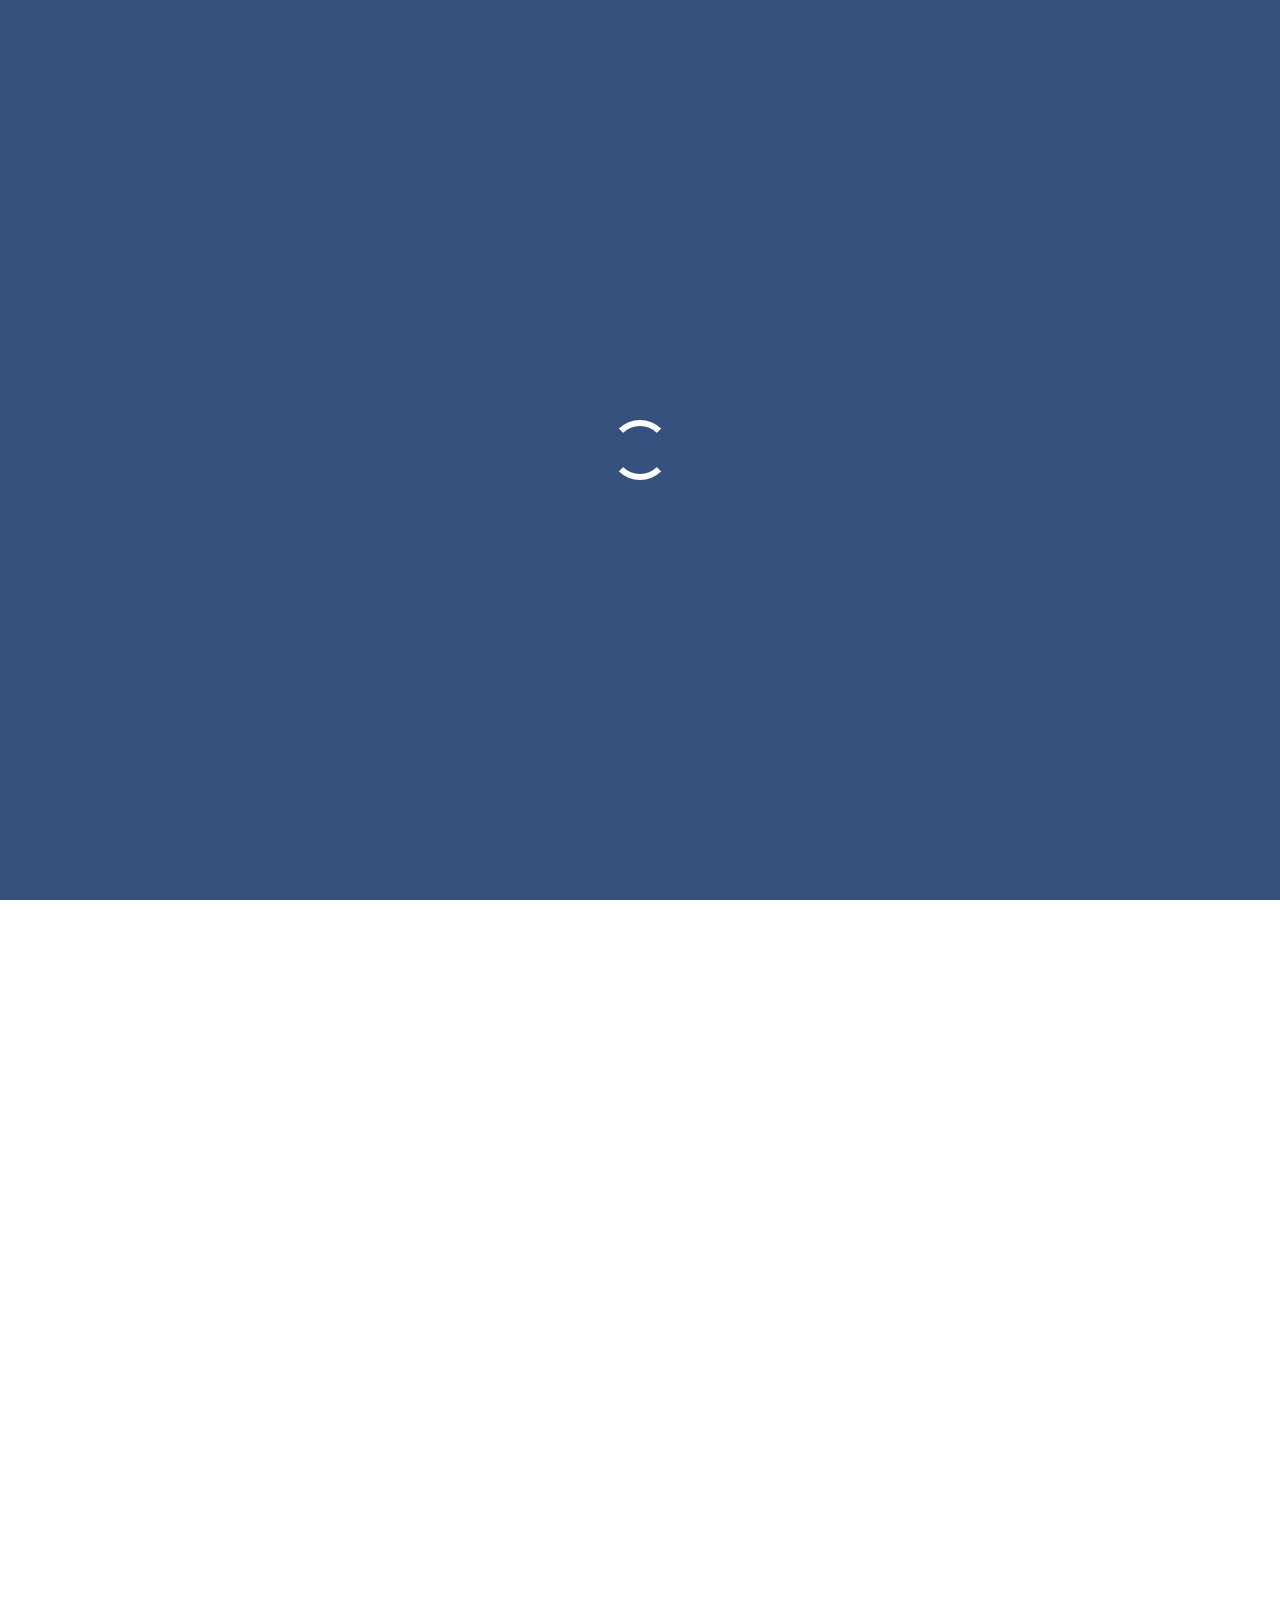
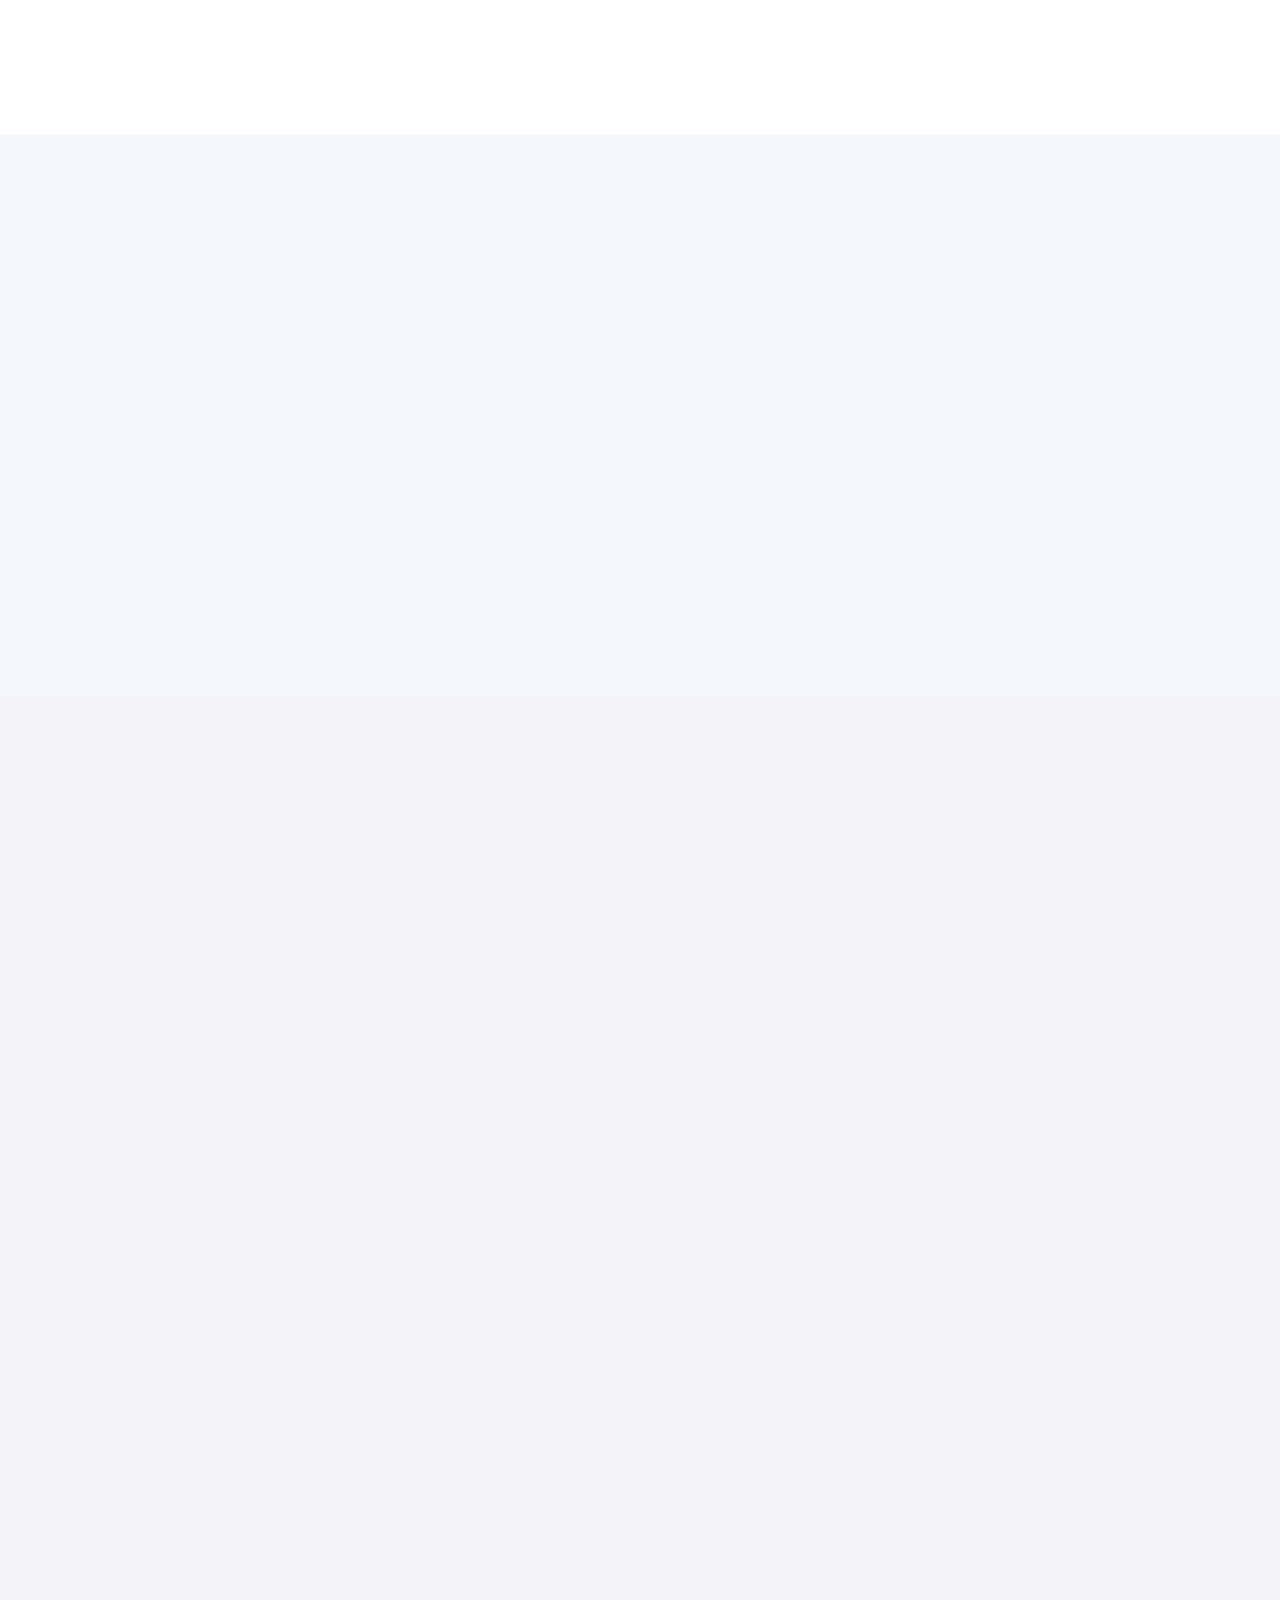
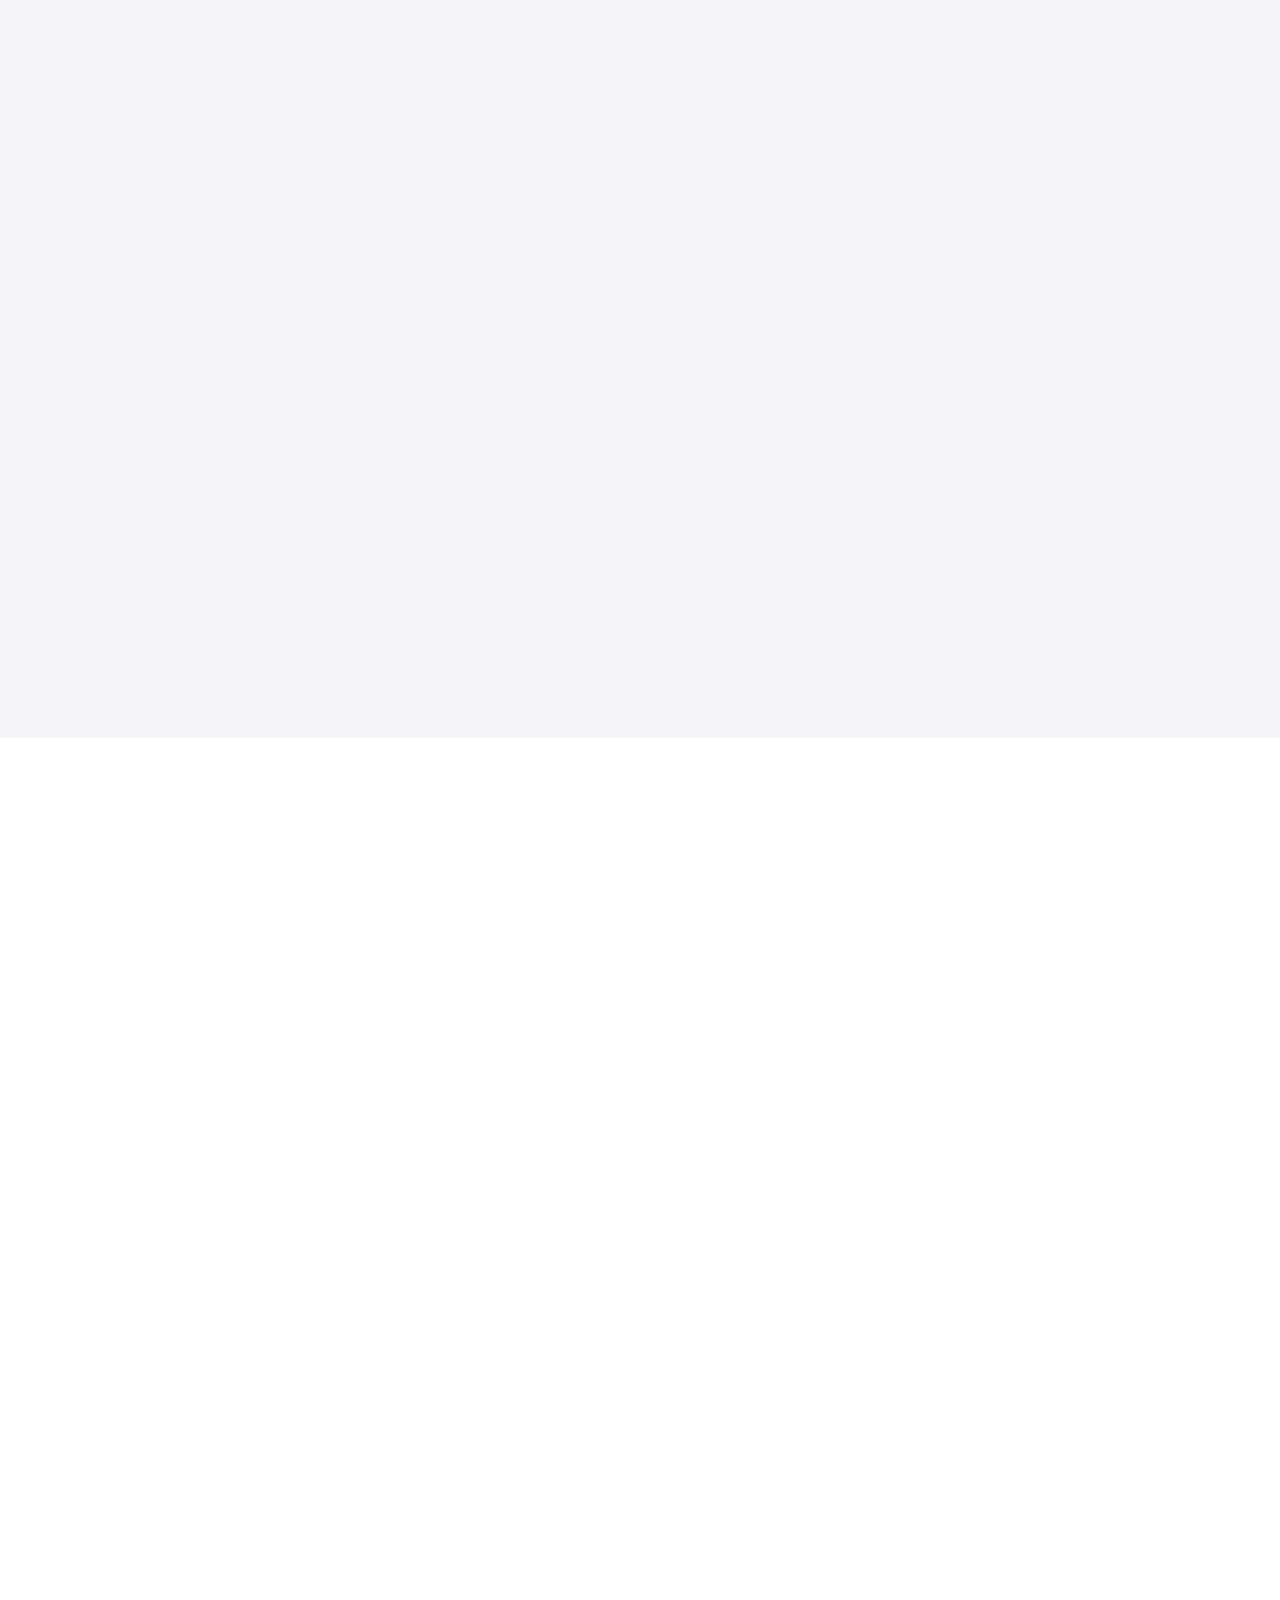
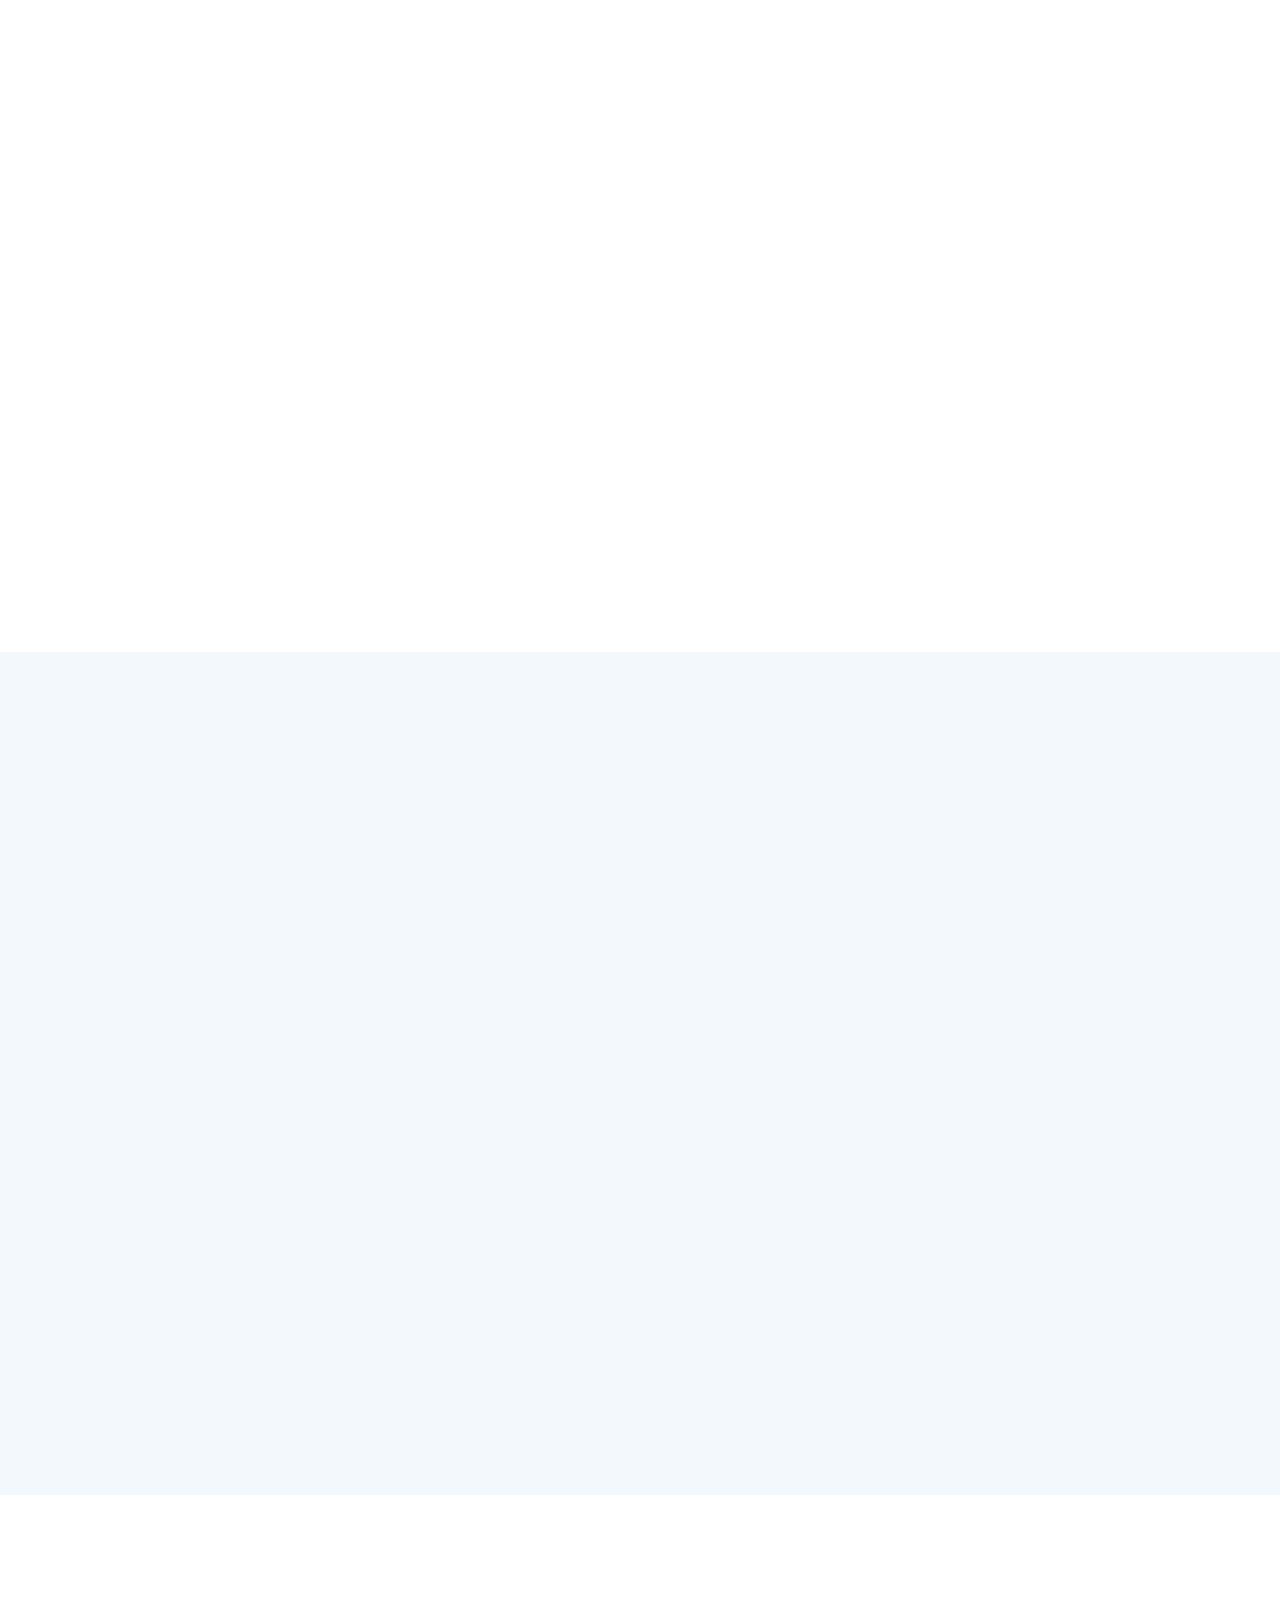
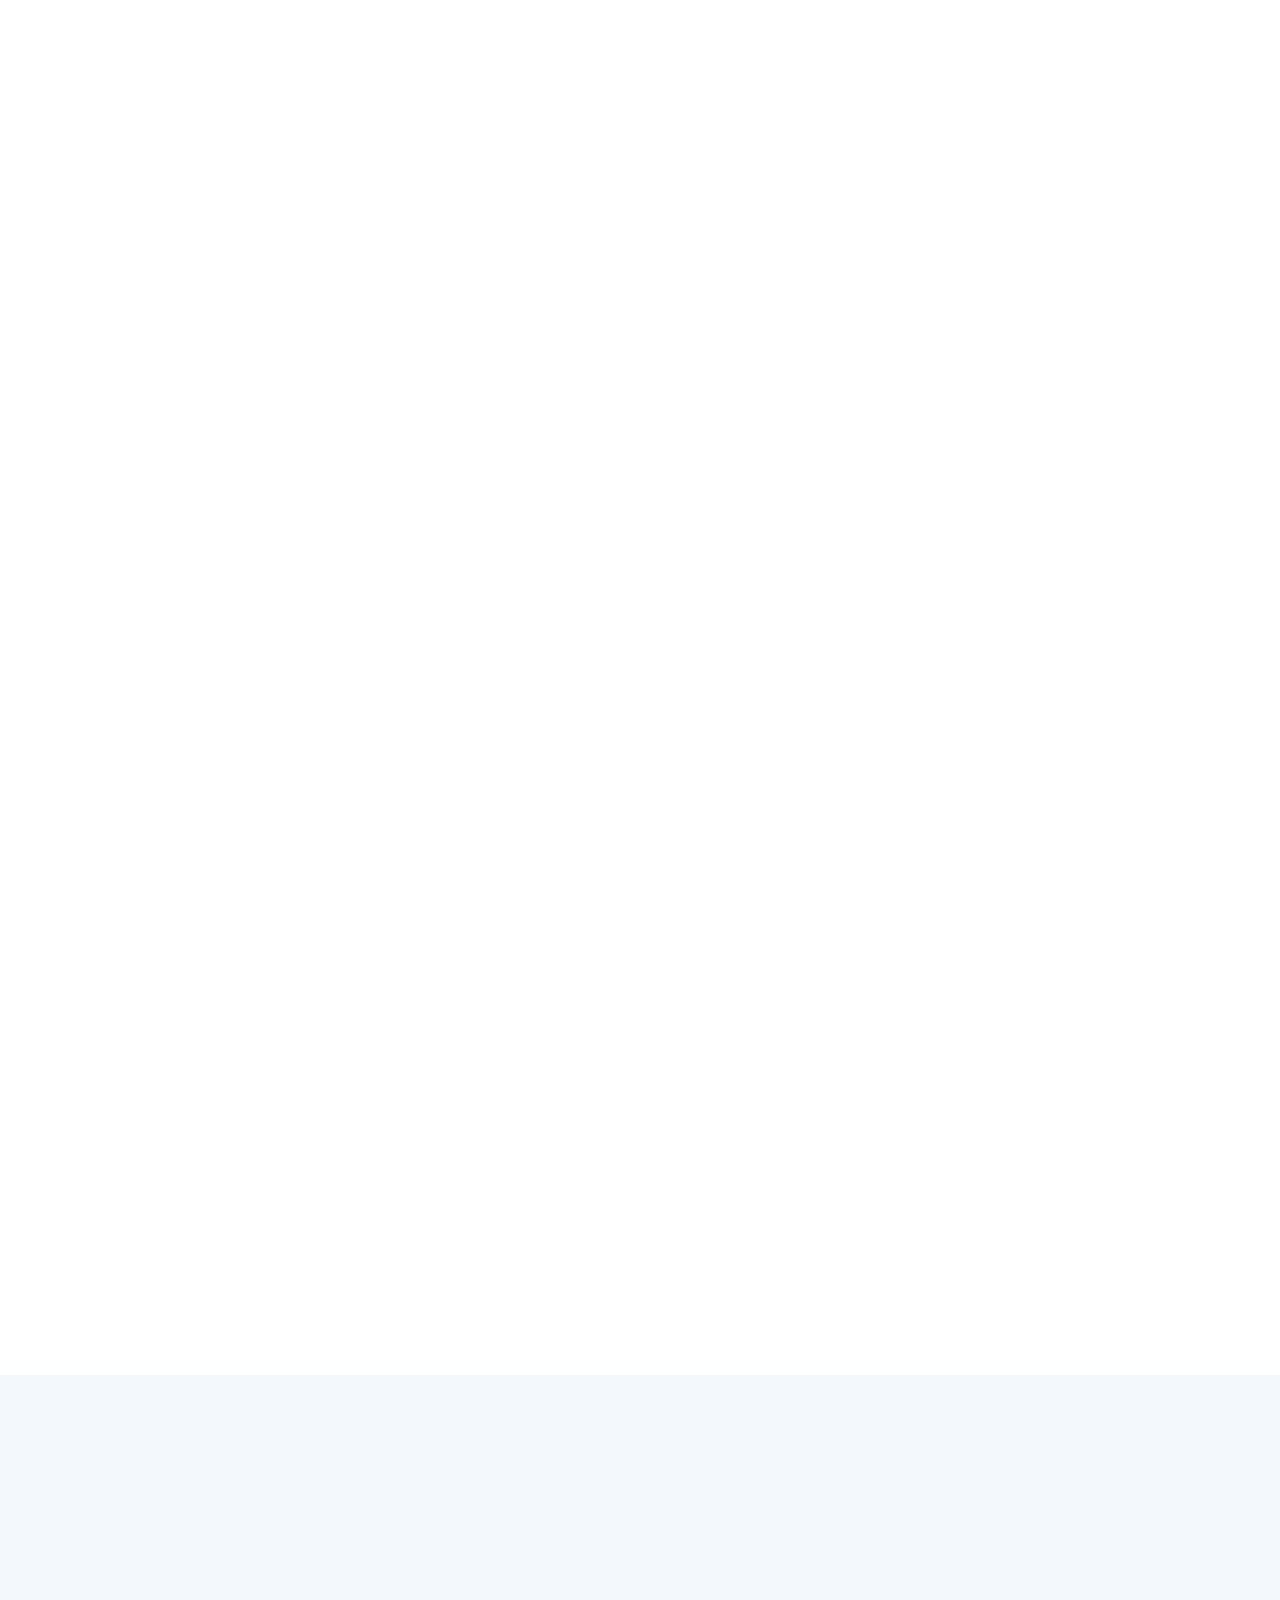
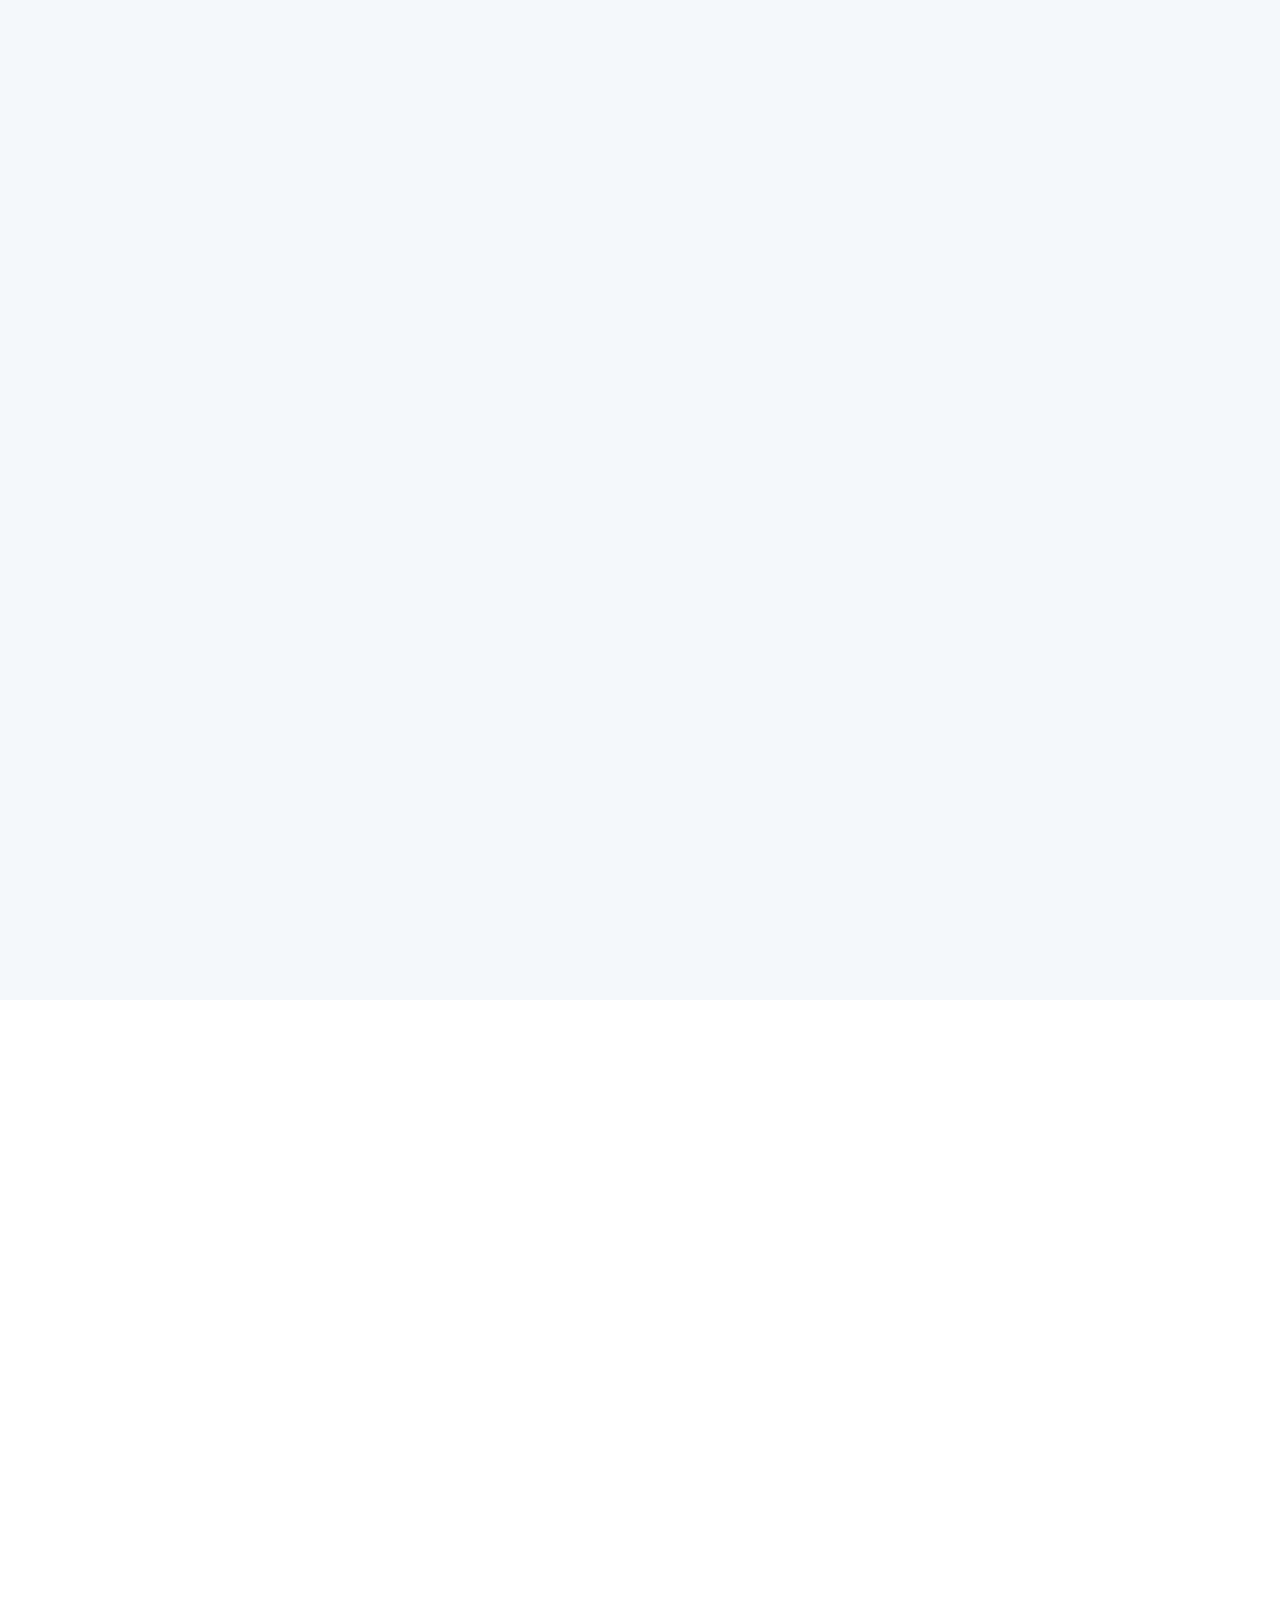
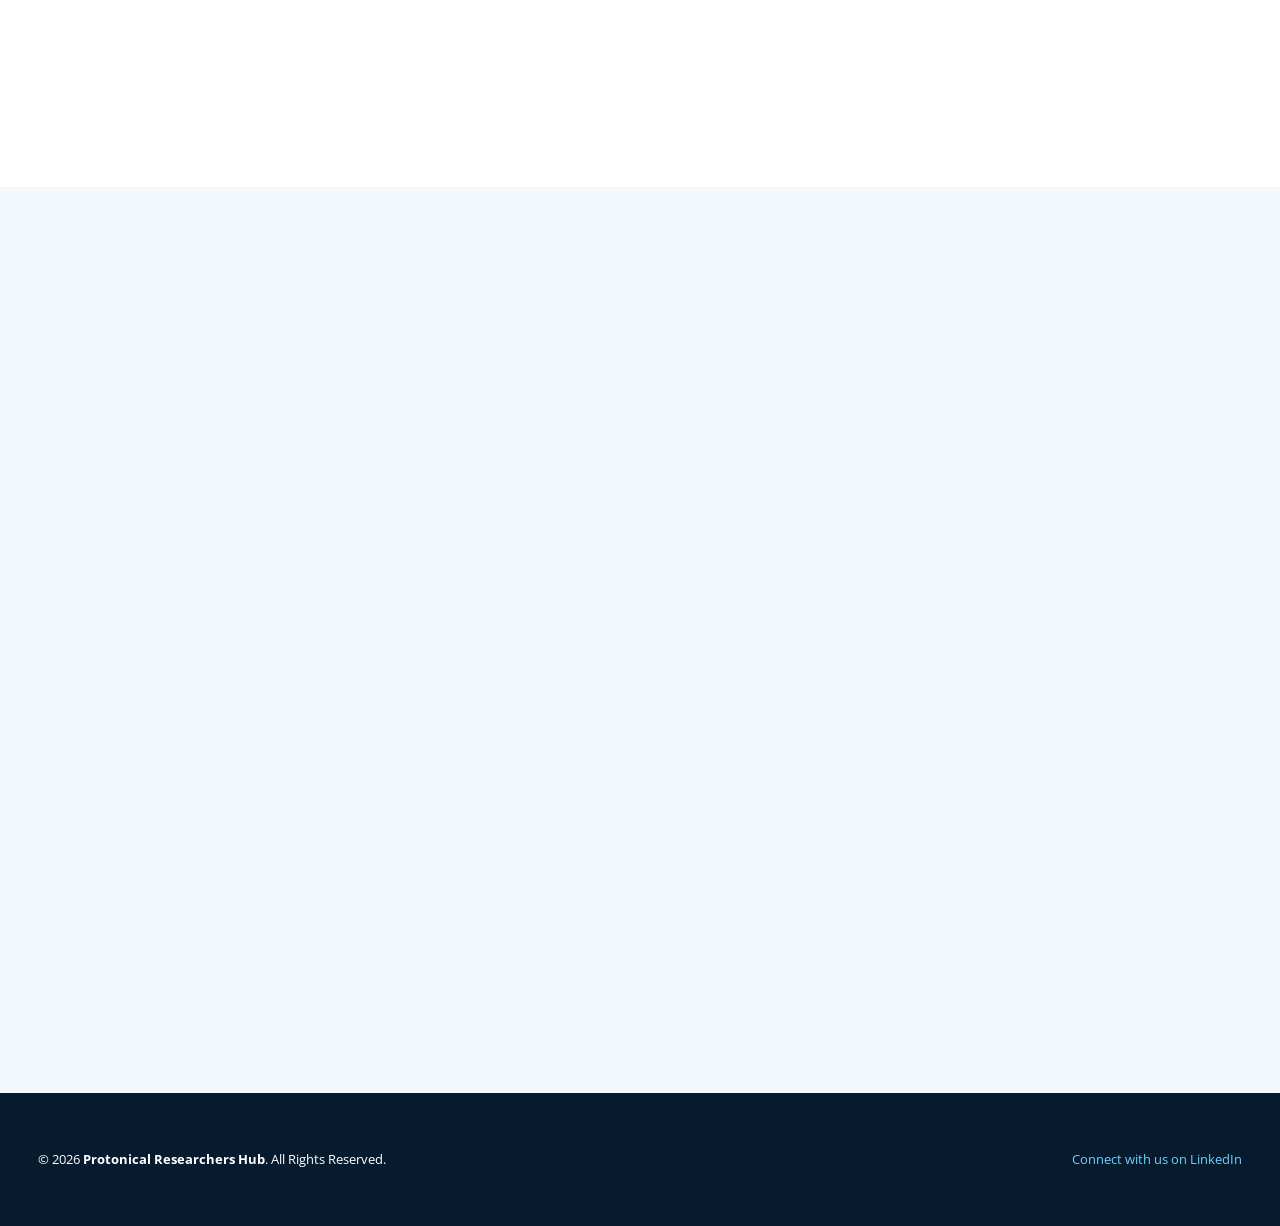
==== commit 1766342a: "update hero" ====
--- a/index.html
+++ b/index.html
@@ -2488,7 +2488,7 @@
                   loading="lazy" decoding="async">
               </div>
               <div class="team-info">
-                <h3>Manikantan R</h3>
+                <h3>Manikantan R Ex-IISc</h3>
                 <span class="role">Founder &amp; Chief Technology Officer</span>
                 <p>
                   Leads engineering and product development across embedded
@@ -2551,12 +2551,12 @@
 
           <div class="col-xl-4 col-md-6 team-column">
             <article class="team-card">
-              <div class="pic">
+              <div class="pic">s
                 <img src="assets/img/team/team-5.jpg"
                   alt="Mr. Krishna Kumar M" loading="lazy" decoding="async">
               </div>
               <div class="team-info">
-                <h3>Mr. Krishna Kumar M</h3>
+                <h3>Mr. Krishna Kumar M Ex-IISc</h3>
                 <span class="role">Chief Research Mentor</span>
                 <p>
                   Supports research review, technical assessment, performance
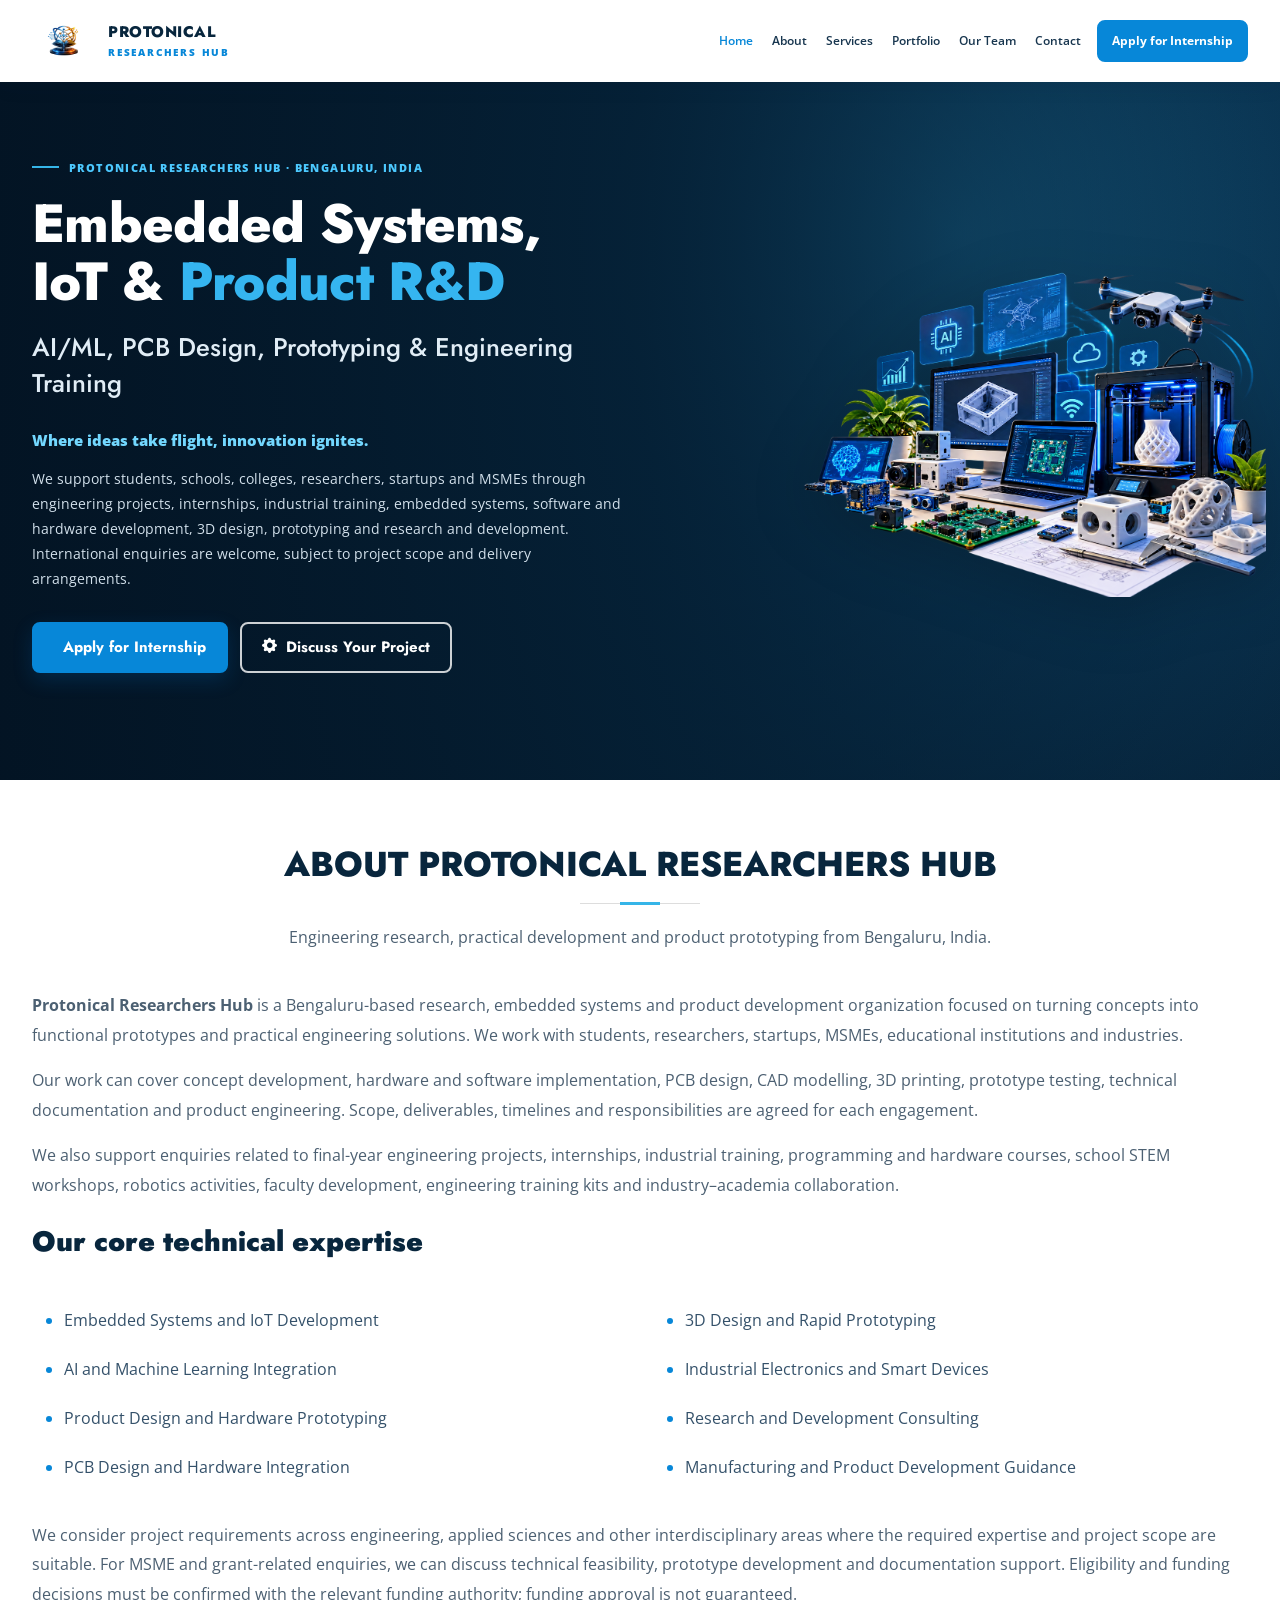
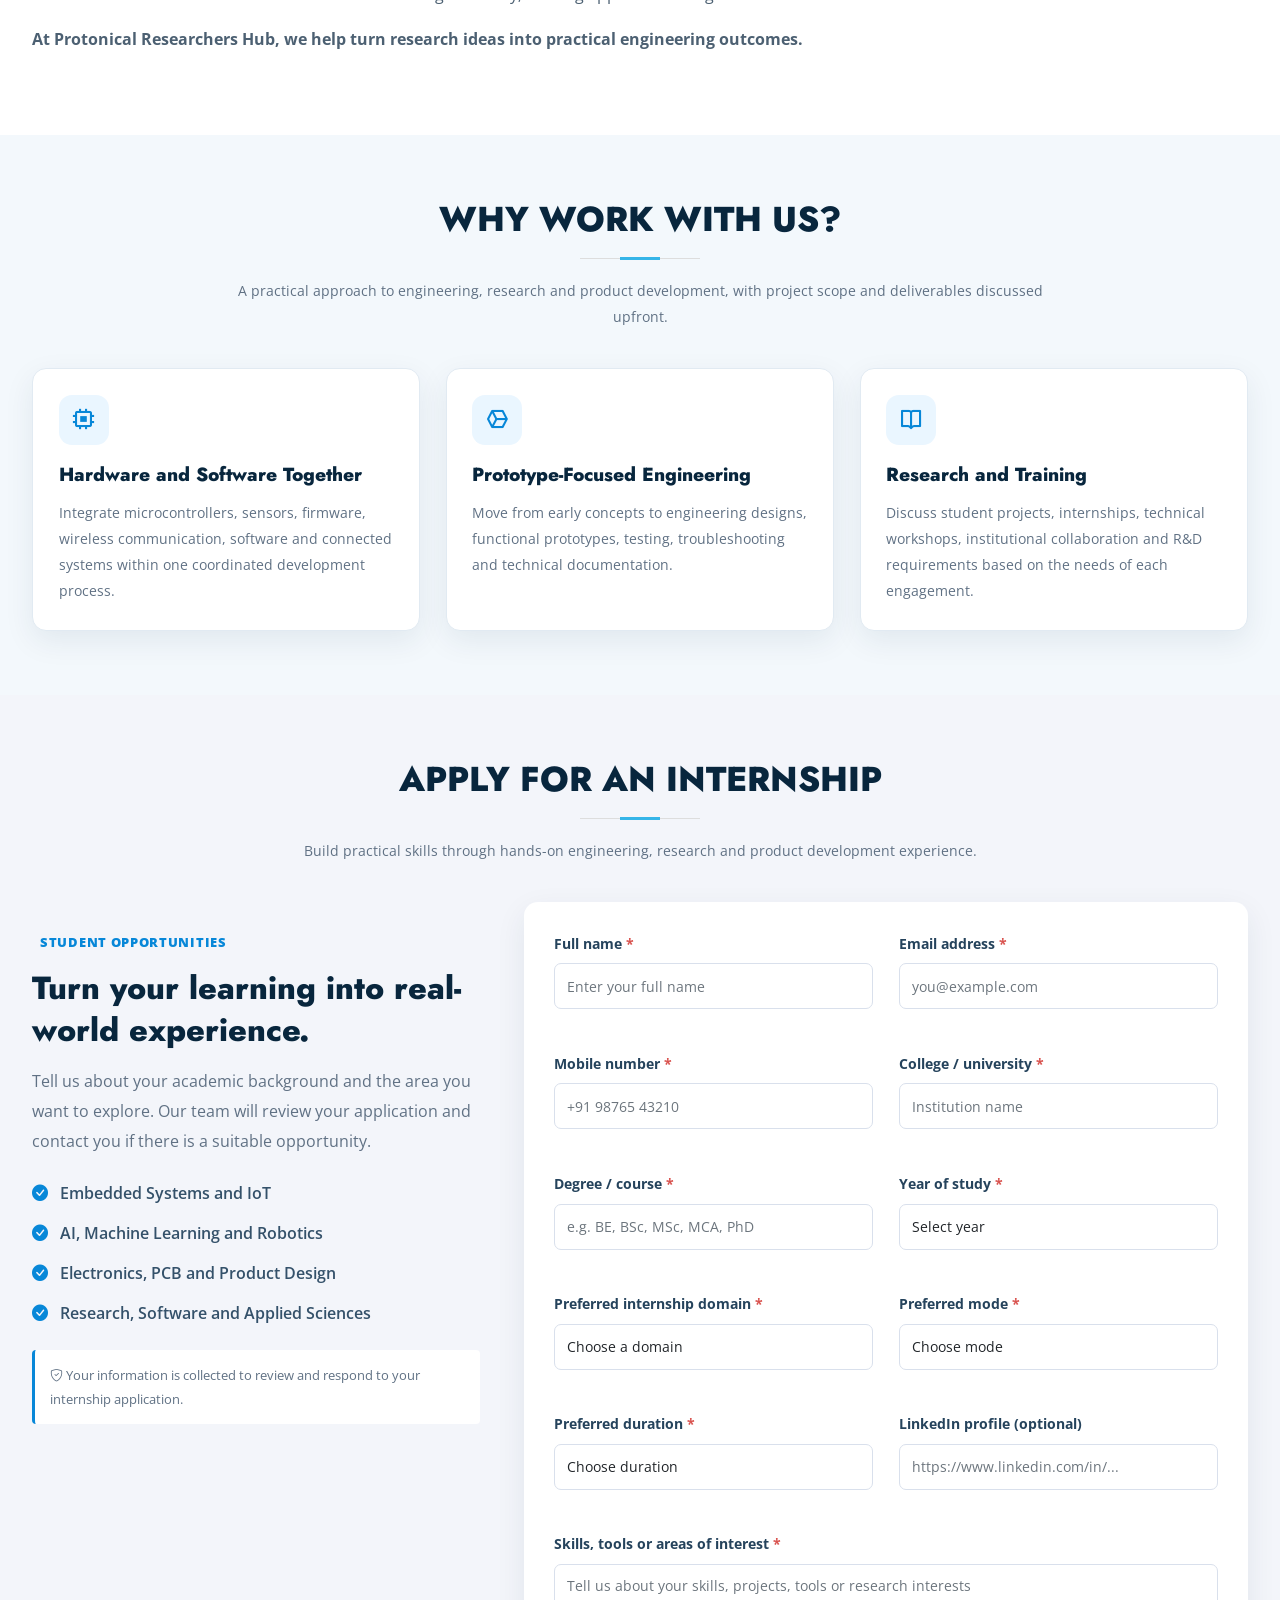
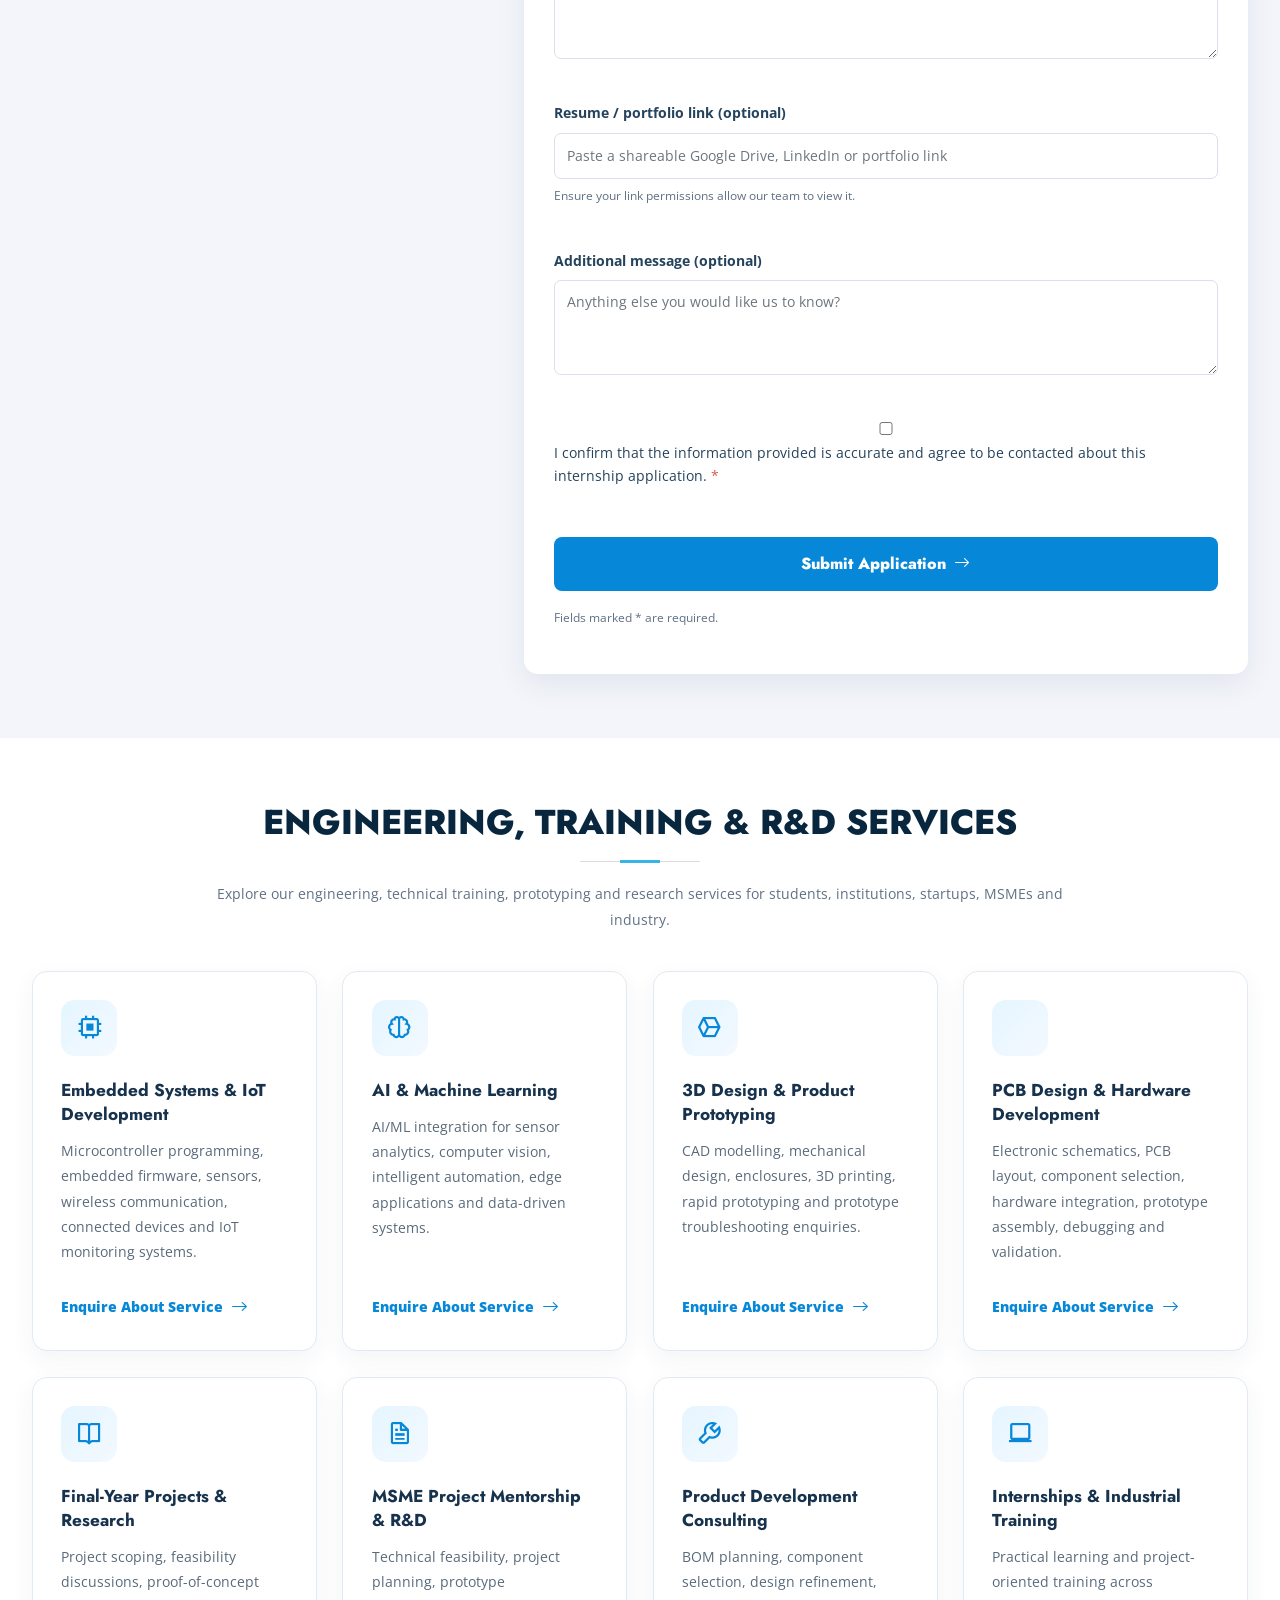
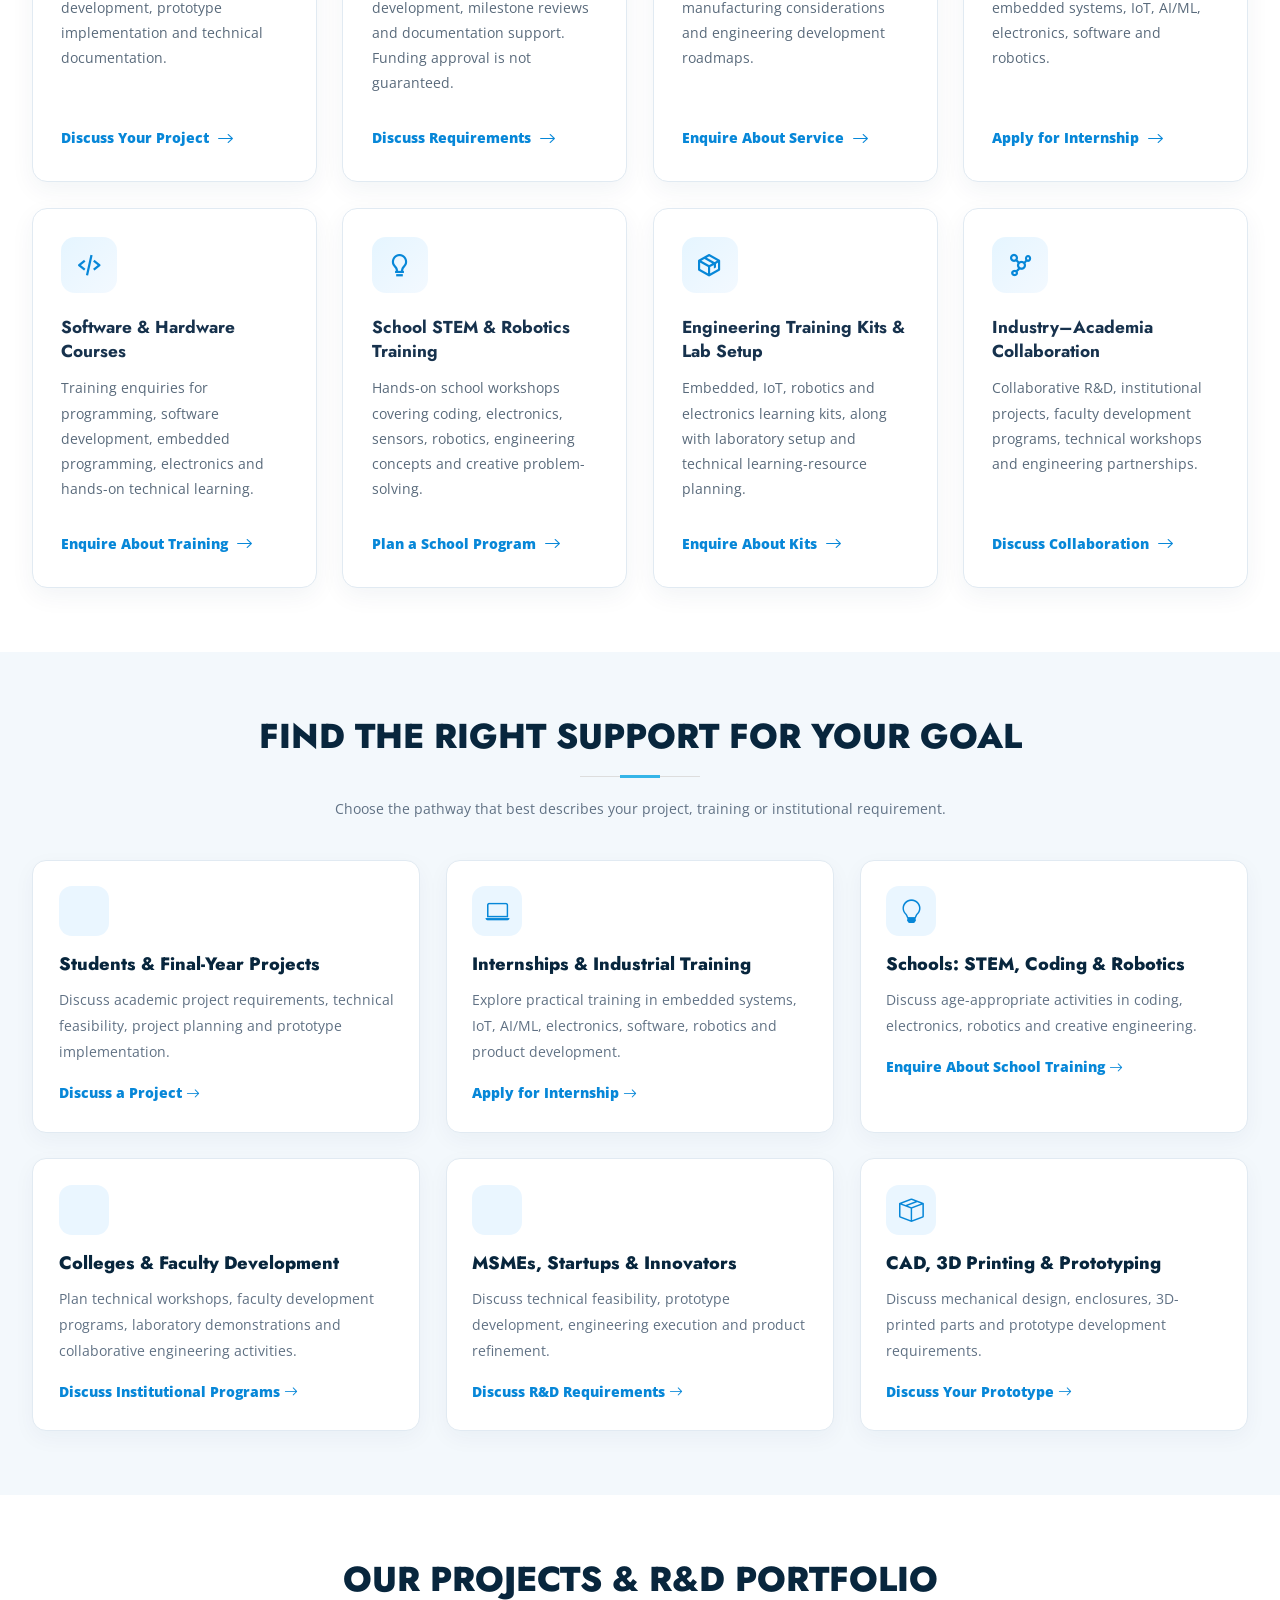
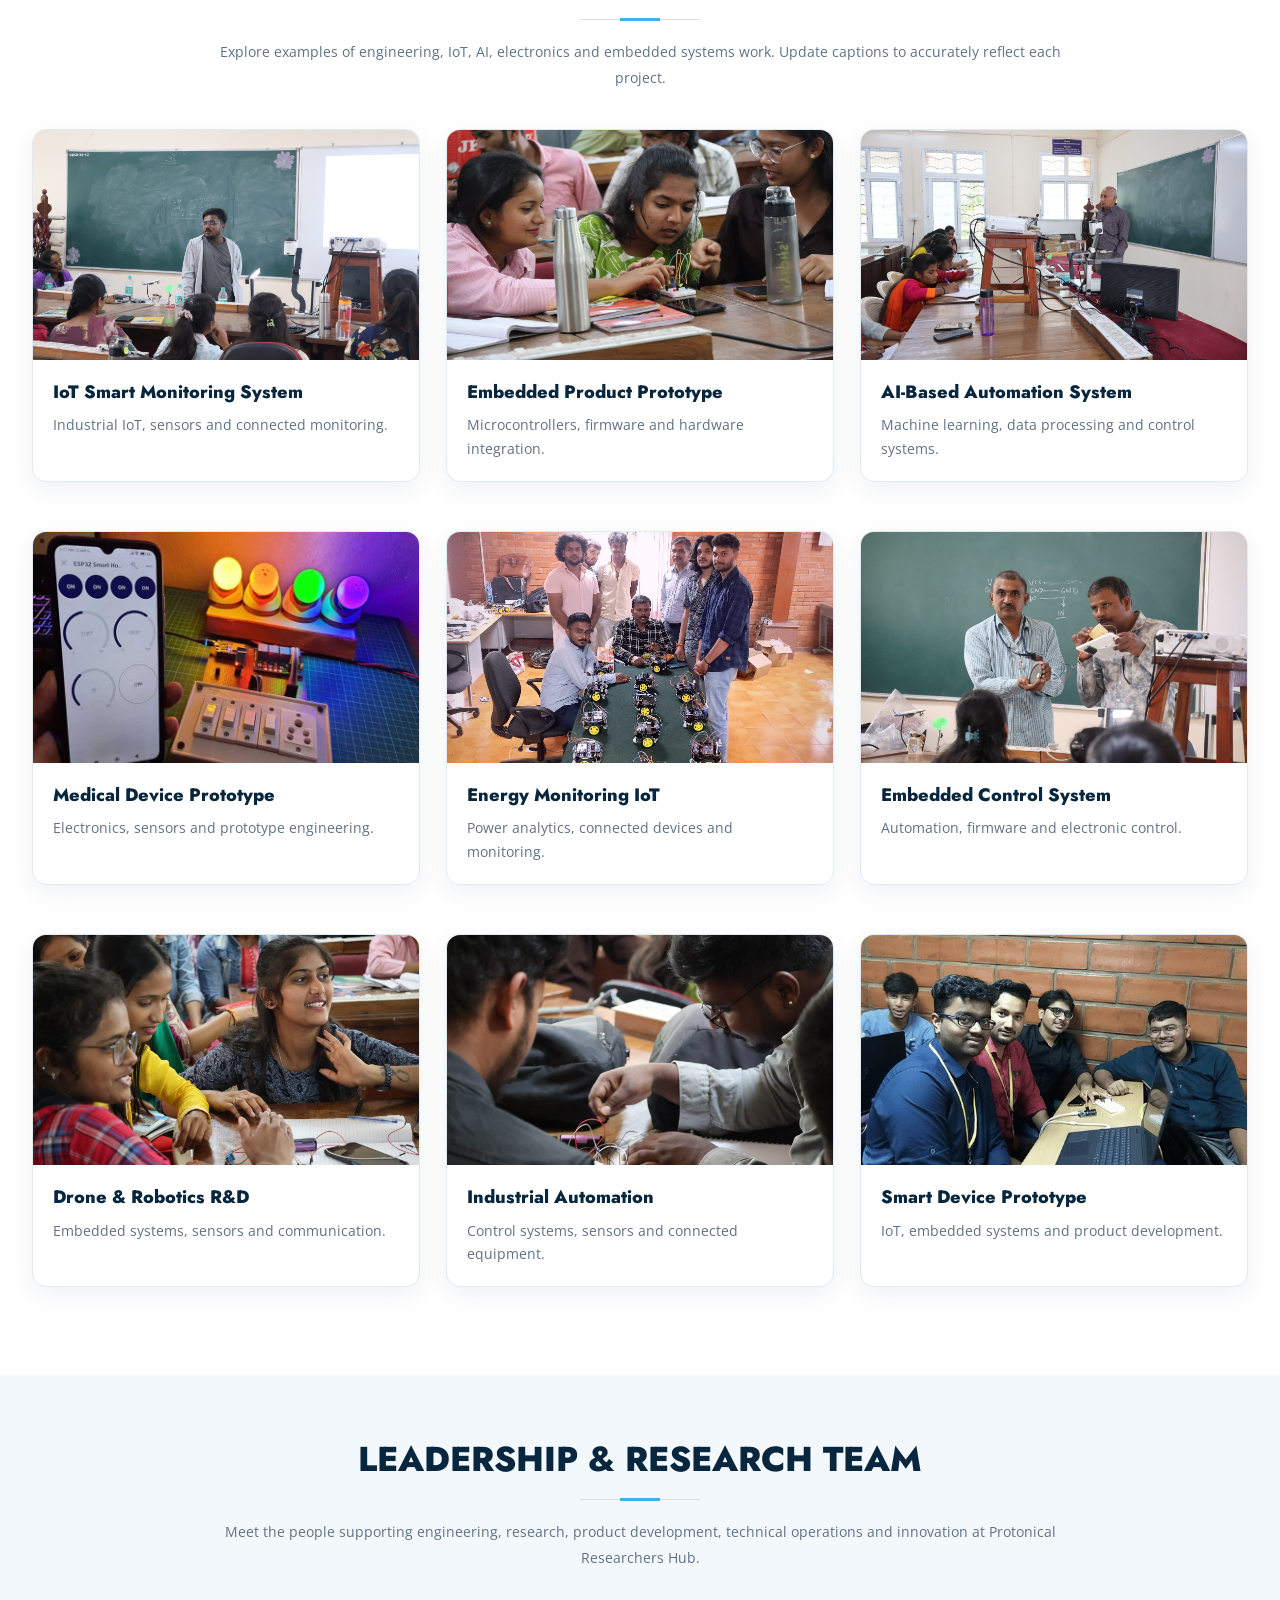
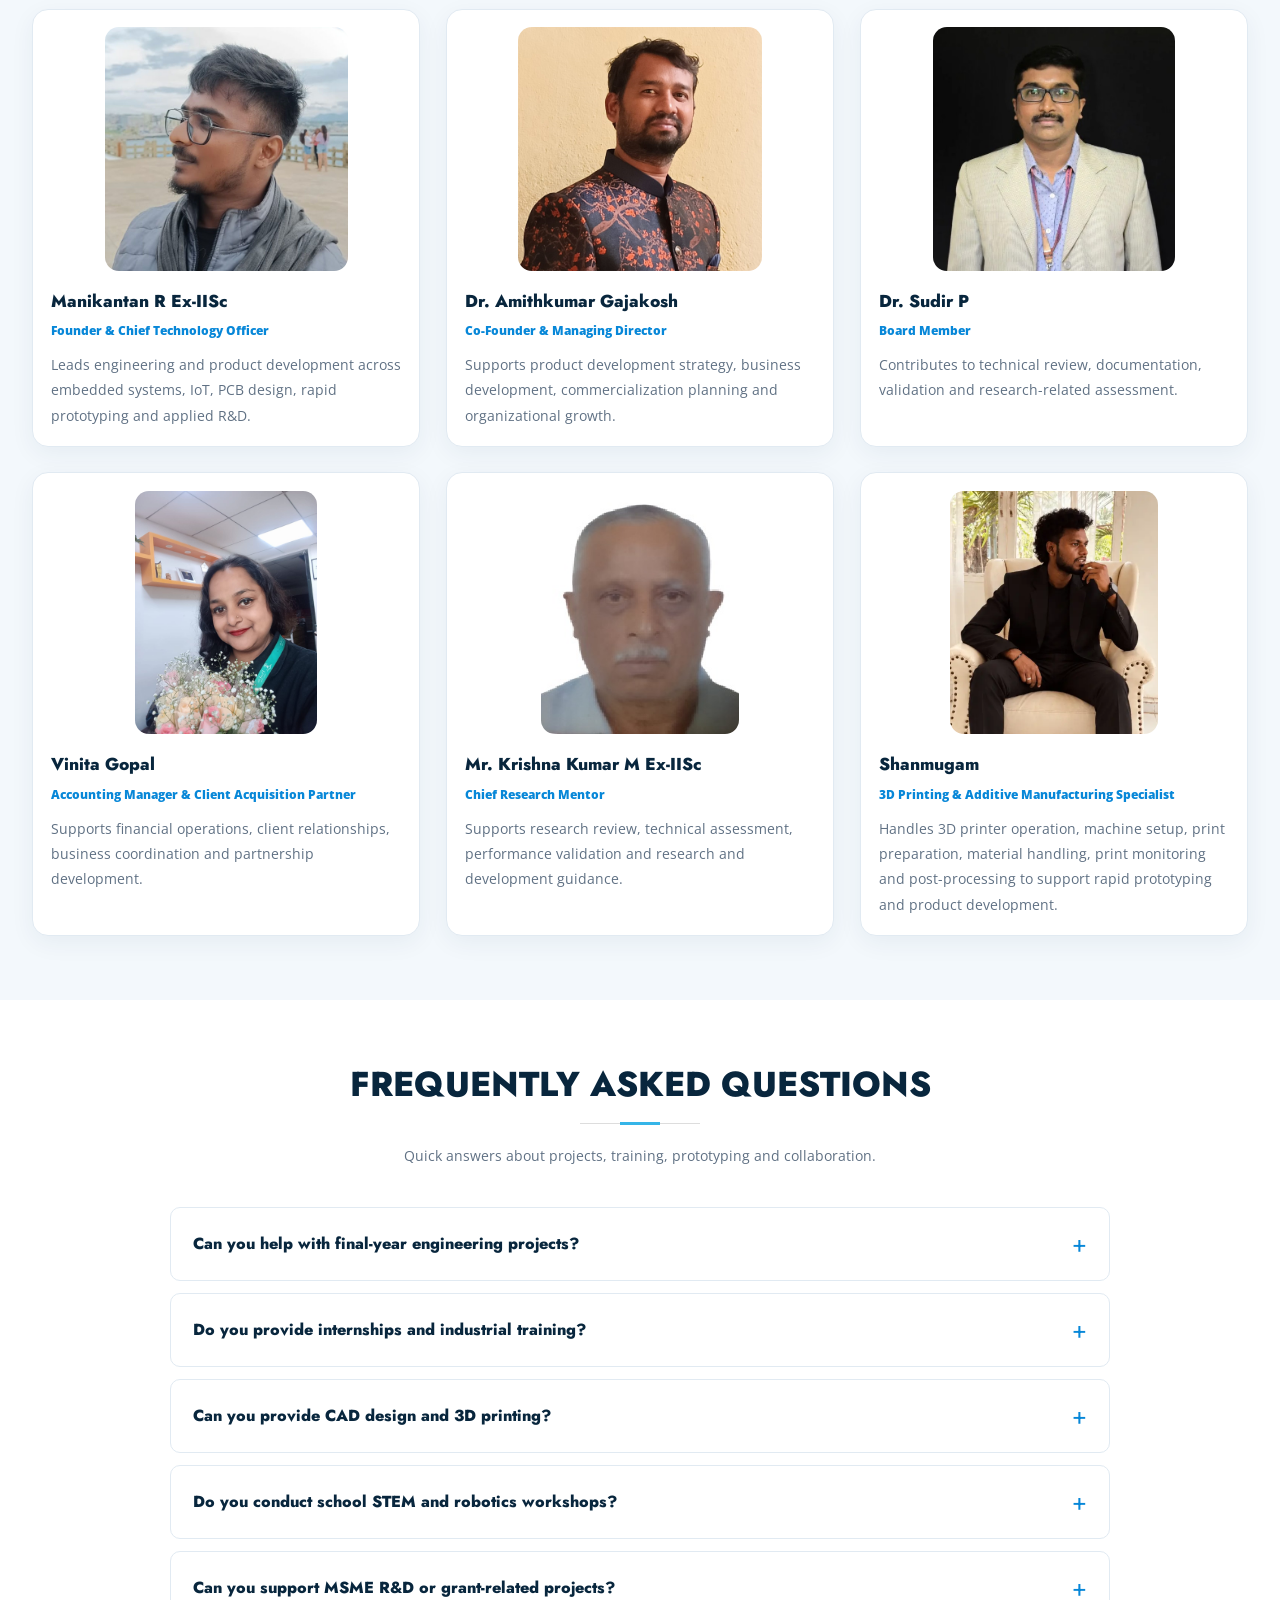
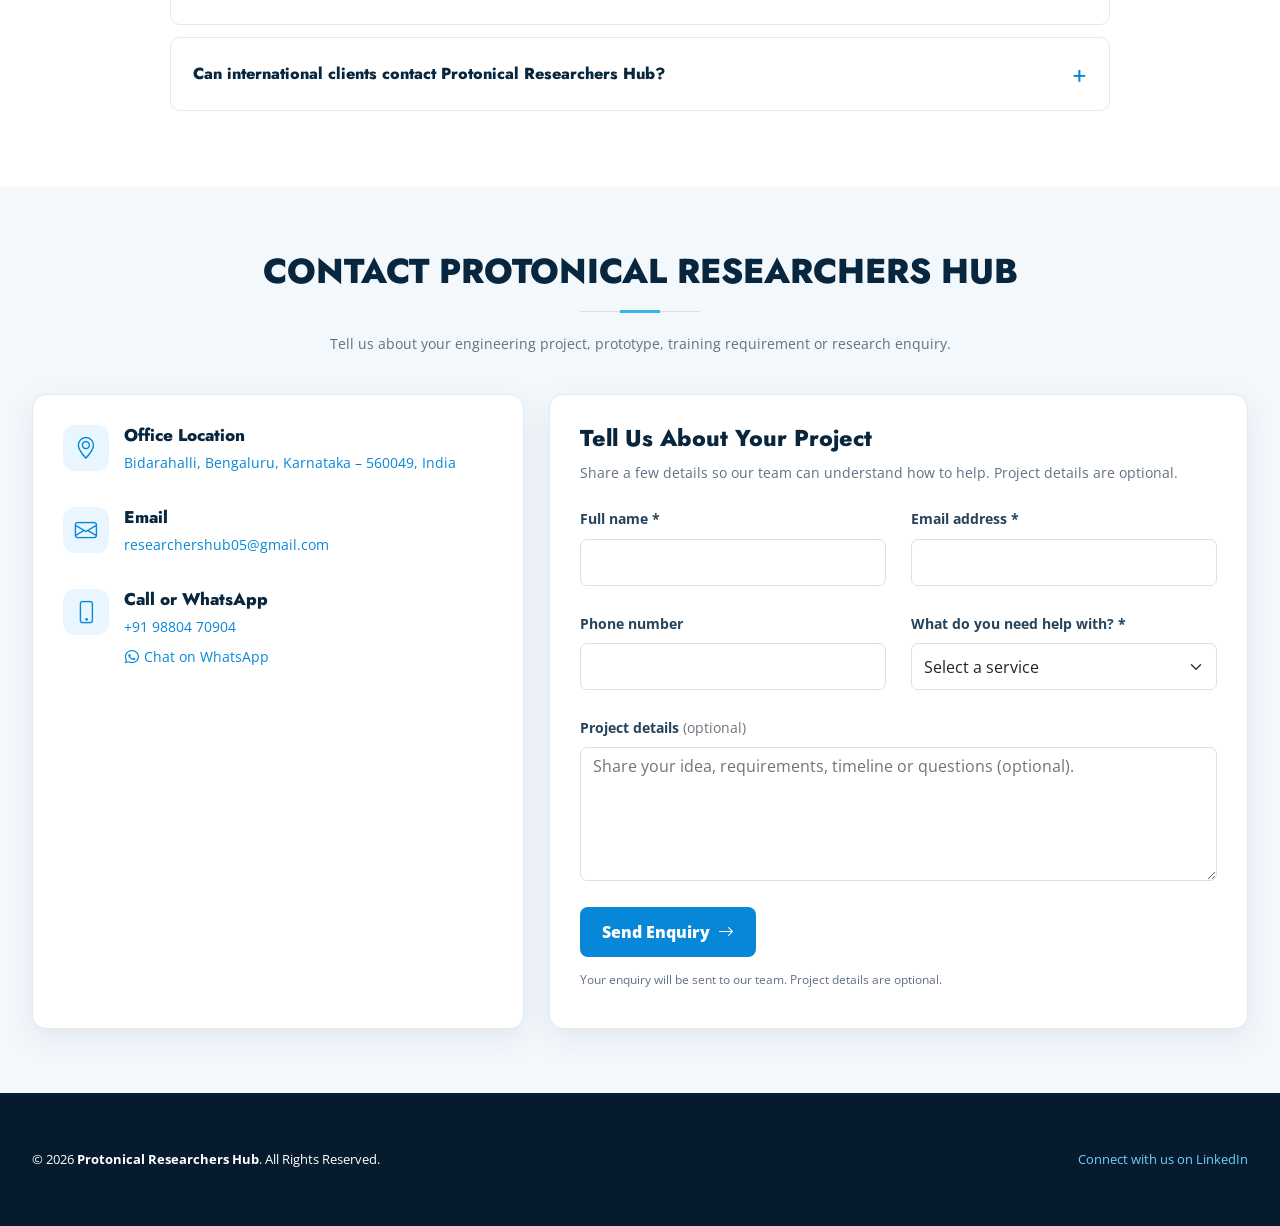
==== commit f5576771: "1.0" ====
--- a/index.html
+++ b/index.html
@@ -129,12 +129,9 @@
       --prh-muted: #607184;
       --prh-light: #f3f8fc;
       --prh-border: #e1eaf2;
-      --prh-shadow: 0 10px 30px rgba(16, 46, 73, 0.08);
-    }
-
-    /* =========================
-       GLOBAL RESPONSIVE LAYOUT
-       ========================= */
+      --prh-shadow: 0 10px 30px rgba(16, 46, 73, .08);
+    }
+
     *,
     *::before,
     *::after {
@@ -183,14 +180,13 @@
       overflow: hidden;
     }
 
-    /* Override Bootstrap fixed container widths */
     .container {
       width: 100% !important;
-      max-width: 1600px !important;
+      max-width: 1440px !important;
+      margin-left: auto !important;
       margin-right: auto !important;
-      margin-left: auto !important;
-      padding-right: clamp(16px, 3vw, 40px) !important;
-      padding-left: clamp(16px, 3vw, 40px) !important;
+      padding-left: clamp(16px, 2.5vw, 36px) !important;
+      padding-right: clamp(16px, 2.5vw, 36px) !important;
     }
 
     .row {
@@ -212,9 +208,10 @@
 
     .section-title h2 {
       position: relative;
-      margin-bottom: 18px;
+      margin: 0 0 18px;
       padding-bottom: 20px;
       color: var(--prh-navy);
+      font-family: "Jost", sans-serif;
       font-size: clamp(25px, 2.7vw, 38px);
       font-weight: 800;
       line-height: 1.2;
@@ -226,7 +223,6 @@
       position: absolute;
       bottom: 1px;
       left: calc(50% - 60px);
-      display: block;
       width: 120px;
       height: 1px;
       background: #ddd;
@@ -237,7 +233,6 @@
       position: absolute;
       bottom: 0;
       left: calc(50% - 20px);
-      display: block;
       width: 40px;
       height: 3px;
       background: var(--prh-cyan);
@@ -253,9 +248,7 @@
       overflow-wrap: anywhere;
     }
 
-    /* =========================
-       HEADER AND NAVIGATION
-       ========================= */
+    /* HEADER */
     #header,
     #header.fixed-top,
     #header.header-scrolled,
@@ -397,7 +390,6 @@
       cursor: pointer;
     }
 
-    /* Mobile menu, compatible with the template's main.js toggle */
     .navbar-mobile {
       position: fixed;
       inset: 0;
@@ -470,9 +462,7 @@
       display: block;
     }
 
-    /* =========================
-       HERO
-       ========================= */
+    /* HERO */
     #hero {
       position: relative;
       display: flex !important;
@@ -587,14 +577,16 @@
       padding-left: clamp(0px, 1.6vw, 24px) !important;
     }
 
+    /* Enlarged desktop illustration */
     #hero .hero-img img {
       display: block;
-      width: 100% !important;
-      max-width: 590px;
-      height: auto;
-      max-height: min(52vw, 530px) !important;
-      margin: 0 auto;
+      width: 110% !important;
+      max-width: 720px !important;
+      height: auto !important;
+      max-height: min(60vw, 620px) !important;
+      margin: 0 0 0 -4%;
       object-fit: contain;
+      object-position: center;
       filter: drop-shadow(0 15px 32px rgba(0, 0, 0, .2));
       animation: none;
     }
@@ -650,9 +642,7 @@
       color: var(--prh-navy);
     }
 
-    /* =========================
-       ABOUT
-       ========================= */
+    /* ABOUT */
     #about {
       padding: clamp(48px, 5vw, 78px) 0;
       background: #fff;
@@ -686,9 +676,7 @@
       color: var(--prh-blue);
     }
 
-    /* =========================
-       WHY CHOOSE US
-       ========================= */
+    /* WHY CHOOSE US */
     #why-us {
       padding: clamp(48px, 5vw, 78px) 0;
       background: var(--prh-light);
@@ -731,9 +719,7 @@
       line-height: 1.85;
     }
 
-    /* =========================
-       SERVICES
-       ========================= */
+    /* SERVICES */
     #services {
       padding: clamp(48px, 5vw, 78px) 0;
       background: #fff;
@@ -825,9 +811,7 @@
       font-size: 17px;
     }
 
-    /* =========================
-       PROGRAMS
-       ========================= */
+    /* PROGRAMS */
     #programs {
       padding: clamp(48px, 5vw, 78px) 0;
       background: var(--prh-light);
@@ -883,9 +867,7 @@
       text-decoration: none;
     }
 
-    /* =========================
-       PORTFOLIO
-       ========================= */
+    /* PORTFOLIO */
     #portfolio {
       padding: clamp(48px, 5vw, 78px) 0;
       background: #fff;
@@ -956,9 +938,7 @@
       line-height: 1.7;
     }
 
-    /* =========================
-       LEADERSHIP & RESEARCH TEAM
-       ========================= */
+    /* TEAM */
     #team {
       padding: clamp(48px, 5vw, 78px) 0;
       background: var(--prh-light);
@@ -1012,7 +992,7 @@
       max-width: 100%;
       max-height: 100%;
       object-fit: contain !important;
-      object-position: center center;
+      object-position: center;
       border-radius: 14px;
       background: #fff;
       transition: none !important;
@@ -1056,9 +1036,7 @@
       overflow-wrap: anywhere;
     }
 
-    /* =========================
-       INTERNSHIP APPLICATION
-       ========================= */
+    /* INTERNSHIP FORM */
     #internship-apply {
       padding: clamp(48px, 5vw, 78px) 0;
       background: #f3f5fa;
@@ -1242,9 +1220,7 @@
       font-size: 12px;
     }
 
-    /* =========================
-       FAQ
-       ========================= */
+    /* FAQ */
     #home-faq {
       padding: clamp(48px, 5vw, 78px) 0;
       background: #fff;
@@ -1302,9 +1278,7 @@
       line-height: 1.85;
     }
 
-    /* =========================
-       CONTACT
-       ========================= */
+    /* CONTACT */
     #contact {
       padding: clamp(48px, 5vw, 78px) 0;
       background: var(--prh-light);
@@ -1429,9 +1403,7 @@
       font-size: 12px;
     }
 
-    /* =========================
-       FOOTER
-       ========================= */
+    /* FOOTER */
     #footer {
       padding: 25px 0;
       background: #061c2e;
@@ -1457,11 +1429,16 @@
       border-radius: 8px;
     }
 
-    /* =========================
-       RESPONSIVE BREAKPOINTS
-       ========================= */
-
-    /* Small desktop and laptop widths */
+    /* AOS FAILSAFE:
+       Content remains visible if local scripts fail to load.
+       Once AOS initializes, the aos-ready class allows its animations. */
+    html:not(.aos-ready) [data-aos] {
+      opacity: 1 !important;
+      transform: none !important;
+      visibility: visible !important;
+    }
+
+    /* RESPONSIVE NAVIGATION AND HERO */
     @media (max-width: 1399px) {
       .container,
       #hero .container {
@@ -1475,7 +1452,6 @@
       }
     }
 
-    /* Replace desktop navigation with mobile menu before links collide */
     @media (max-width: 1100px) {
       #header,
       #header.fixed-top,
@@ -1519,8 +1495,9 @@
       }
 
       #hero .hero-img img {
-        width: min(82%, 420px) !important;
-        max-height: 380px !important;
+        width: min(90%, 560px) !important;
+        max-width: 560px !important;
+        max-height: min(75vw, 420px) !important;
         margin: 0 auto;
       }
 
@@ -1545,7 +1522,6 @@
       }
     }
 
-    /* Tablets */
     @media (max-width: 991px) {
       #team .team-card .pic {
         height: 300px;
@@ -1557,7 +1533,6 @@
       }
     }
 
-    /* Phones and small tablets */
     @media (max-width: 767px) {
       .container {
         padding-right: 16px !important;
@@ -1608,8 +1583,9 @@
       }
 
       #hero .hero-img img {
-        width: min(78%, 340px) !important;
-        max-height: 250px !important;
+        width: min(90%, 420px) !important;
+        max-width: 420px !important;
+        max-height: min(80vw, 340px) !important;
         margin: 0 auto;
       }
 
@@ -1665,7 +1641,6 @@
       }
     }
 
-    /* Narrow phones */
     @media (max-width: 420px) {
       #header .logo {
         max-width: 235px;
@@ -1692,8 +1667,10 @@
       }
 
       #hero .hero-img img {
-        width: min(76%, 300px) !important;
-        max-height: 220px !important;
+        width: min(90%, 360px) !important;
+        max-width: 360px !important;
+        max-height: min(76vw, 300px) !important;
+        margin: 0 auto;
       }
 
       #hero .hero-eyebrow {
@@ -1730,7 +1707,7 @@
 
 <body>
 
-  <!-- ==================== HEADER ==================== -->
+  <!-- HEADER -->
   <header id="header" class="fixed-top">
     <div class="container d-flex align-items-center">
 
@@ -1758,7 +1735,7 @@
     </div>
   </header>
 
-  <!-- ==================== HERO ==================== -->
+  <!-- HERO -->
   <section id="hero" class="d-flex align-items-center">
     <div class="container">
       <div class="row">
@@ -1799,6 +1776,7 @@
             class="img-fluid"
             alt="Embedded systems, IoT, AI and product development at Protonical Researchers Hub"
             fetchpriority="high"
+            loading="eager"
             decoding="async">
         </div>
 
@@ -1808,16 +1786,13 @@
 
   <main id="main">
 
-    <!-- ==================== ABOUT ==================== -->
+    <!-- ABOUT -->
     <section id="about" class="about">
       <div class="container" data-aos="fade-up">
 
         <div class="section-title">
           <h2>About Protonical Researchers Hub</h2>
-          <p>
-            Engineering research, practical development and product prototyping
-            from Bengaluru, India.
-          </p>
+          <p>Engineering research, practical development and product prototyping from Bengaluru, India.</p>
         </div>
 
         <div class="row">
@@ -1888,16 +1863,13 @@
       </div>
     </section>
 
-    <!-- ==================== WHY US ==================== -->
+    <!-- WHY US -->
     <section id="why-us">
       <div class="container" data-aos="fade-up">
 
         <div class="section-title">
           <h2>Why Work With Us?</h2>
-          <p>
-            A practical approach to engineering, research and product development,
-            with project scope and deliverables discussed upfront.
-          </p>
+          <p>A practical approach to engineering, research and product development, with project scope and deliverables discussed upfront.</p>
         </div>
 
         <div class="row gy-4">
@@ -1905,11 +1877,7 @@
             <article class="why-card">
               <i class="bx bx-chip" aria-hidden="true"></i>
               <h3>Hardware and Software Together</h3>
-              <p>
-                Integrate microcontrollers, sensors, firmware, wireless
-                communication, software and connected systems within one
-                coordinated development process.
-              </p>
+              <p>Integrate microcontrollers, sensors, firmware, wireless communication, software and connected systems within one coordinated development process.</p>
             </article>
           </div>
 
@@ -1917,10 +1885,7 @@
             <article class="why-card">
               <i class="bx bx-cube-alt" aria-hidden="true"></i>
               <h3>Prototype-Focused Engineering</h3>
-              <p>
-                Move from early concepts to engineering designs, functional
-                prototypes, testing, troubleshooting and technical documentation.
-              </p>
+              <p>Move from early concepts to engineering designs, functional prototypes, testing, troubleshooting and technical documentation.</p>
             </article>
           </div>
 
@@ -1928,11 +1893,7 @@
             <article class="why-card">
               <i class="bx bx-book-open" aria-hidden="true"></i>
               <h3>Research and Training</h3>
-              <p>
-                Discuss student projects, internships, technical workshops,
-                institutional collaboration and R&amp;D requirements based on
-                the needs of each engagement.
-              </p>
+              <p>Discuss student projects, internships, technical workshops, institutional collaboration and R&amp;D requirements based on the needs of each engagement.</p>
             </article>
           </div>
         </div>
@@ -1940,16 +1901,13 @@
       </div>
     </section>
 
-    <!-- ==================== INTERNSHIP APPLICATION ==================== -->
+    <!-- INTERNSHIP APPLICATION -->
     <section id="internship-apply">
       <div class="container" data-aos="fade-up">
 
         <div class="section-title">
           <h2>Apply for an Internship</h2>
-          <p>
-            Build practical skills through hands-on engineering, research and
-            product development experience.
-          </p>
+          <p>Build practical skills through hands-on engineering, research and product development experience.</p>
         </div>
 
         <div class="internship-form-layout">
@@ -1976,8 +1934,7 @@
 
             <p class="internship-note">
               <i class="bi bi-shield-check"></i>
-              Your information is collected to review and respond to your
-              internship application.
+              Your information is collected to review and respond to your internship application.
             </p>
           </div>
 
@@ -2092,9 +2049,7 @@
                   <input type="url" name="resumeLink" id="applicantResume"
                     class="form-control"
                     placeholder="Paste a shareable Google Drive, LinkedIn or portfolio link">
-                  <small>
-                    Ensure your link permissions allow our team to view it.
-                  </small>
+                  <small>Ensure your link permissions allow our team to view it.</small>
                 </div>
 
                 <div class="col-12 form-group">
@@ -2120,9 +2075,7 @@
                   <p id="internshipFormStatus" class="internship-form-status"
                     role="status" aria-live="polite"></p>
 
-                  <p class="internship-required-note">
-                    Fields marked * are required.
-                  </p>
+                  <p class="internship-required-note">Fields marked * are required.</p>
                 </div>
 
               </div>
@@ -2133,16 +2086,13 @@
       </div>
     </section>
 
-    <!-- ==================== SERVICES ==================== -->
+    <!-- SERVICES -->
     <section id="services">
       <div class="container" data-aos="fade-up">
 
         <div class="section-title">
           <h2>Engineering, Training &amp; R&amp;D Services</h2>
-          <p>
-            Explore our engineering, technical training, prototyping and research
-            services for students, institutions, startups, MSMEs and industry.
-          </p>
+          <p>Explore our engineering, technical training, prototyping and research services for students, institutions, startups, MSMEs and industry.</p>
         </div>
 
         <div class="row gy-4">
@@ -2259,16 +2209,13 @@
       </div>
     </section>
 
-    <!-- ==================== PROGRAMS ==================== -->
+    <!-- PROGRAMS -->
     <section id="programs">
       <div class="container" data-aos="fade-up">
 
         <div class="section-title">
           <h2>Find the Right Support for Your Goal</h2>
-          <p>
-            Choose the pathway that best describes your project, training or
-            institutional requirement.
-          </p>
+          <p>Choose the pathway that best describes your project, training or institutional requirement.</p>
         </div>
 
         <div class="row gy-4">
@@ -2331,16 +2278,13 @@
       </div>
     </section>
 
-    <!-- ==================== PORTFOLIO ==================== -->
+    <!-- PORTFOLIO -->
     <section id="portfolio">
       <div class="container" data-aos="fade-up">
 
         <div class="section-title">
           <h2>Our Projects &amp; R&amp;D Portfolio</h2>
-          <p>
-            Explore examples of engineering, IoT, AI, electronics and embedded
-            systems work. Update the captions to accurately reflect each project.
-          </p>
+          <p>Explore examples of engineering, IoT, AI, electronics and embedded systems work. Update captions to accurately reflect each project.</p>
         </div>
 
         <div class="row portfolio-container">
@@ -2348,8 +2292,7 @@
           <div class="col-lg-4 col-md-6 portfolio-item">
             <article class="portfolio-card">
               <div class="portfolio-img">
-                <img src="assets/img/portfolio/portfolio-1.jpg"
-                  alt="IoT smart monitoring system" loading="lazy" decoding="async">
+                <img src="assets/img/portfolio/portfolio-1.jpg" alt="IoT smart monitoring system" loading="lazy" decoding="async">
               </div>
               <div class="portfolio-info">
                 <h3>IoT Smart Monitoring System</h3>
@@ -2361,8 +2304,7 @@
           <div class="col-lg-4 col-md-6 portfolio-item">
             <article class="portfolio-card">
               <div class="portfolio-img">
-                <img src="assets/img/portfolio/portfolio-2.jpg"
-                  alt="Embedded product prototype" loading="lazy" decoding="async">
+                <img src="assets/img/portfolio/portfolio-2.jpg" alt="Embedded product prototype" loading="lazy" decoding="async">
               </div>
               <div class="portfolio-info">
                 <h3>Embedded Product Prototype</h3>
@@ -2374,8 +2316,7 @@
           <div class="col-lg-4 col-md-6 portfolio-item">
             <article class="portfolio-card">
               <div class="portfolio-img">
-                <img src="assets/img/portfolio/portfolio-3.jpg"
-                  alt="AI-based automation project" loading="lazy" decoding="async">
+                <img src="assets/img/portfolio/portfolio-3.jpg" alt="AI-based automation project" loading="lazy" decoding="async">
               </div>
               <div class="portfolio-info">
                 <h3>AI-Based Automation System</h3>
@@ -2387,8 +2328,7 @@
           <div class="col-lg-4 col-md-6 portfolio-item">
             <article class="portfolio-card">
               <div class="portfolio-img">
-                <img src="assets/img/portfolio/portfolio-4.jpg"
-                  alt="Medical device prototype" loading="lazy" decoding="async">
+                <img src="assets/img/portfolio/portfolio-4.jpg" alt="Medical device prototype" loading="lazy" decoding="async">
               </div>
               <div class="portfolio-info">
                 <h3>Medical Device Prototype</h3>
@@ -2400,8 +2340,7 @@
           <div class="col-lg-4 col-md-6 portfolio-item">
             <article class="portfolio-card">
               <div class="portfolio-img">
-                <img src="assets/img/portfolio/portfolio-5.jpg"
-                  alt="IoT energy monitoring system" loading="lazy" decoding="async">
+                <img src="assets/img/portfolio/portfolio-5.jpg" alt="IoT energy monitoring system" loading="lazy" decoding="async">
               </div>
               <div class="portfolio-info">
                 <h3>Energy Monitoring IoT</h3>
@@ -2413,8 +2352,7 @@
           <div class="col-lg-4 col-md-6 portfolio-item">
             <article class="portfolio-card">
               <div class="portfolio-img">
-                <img src="assets/img/portfolio/portfolio-6.jpg"
-                  alt="Embedded control system" loading="lazy" decoding="async">
+                <img src="assets/img/portfolio/portfolio-6.jpg" alt="Embedded control system" loading="lazy" decoding="async">
               </div>
               <div class="portfolio-info">
                 <h3>Embedded Control System</h3>
@@ -2426,8 +2364,7 @@
           <div class="col-lg-4 col-md-6 portfolio-item">
             <article class="portfolio-card">
               <div class="portfolio-img">
-                <img src="assets/img/portfolio/portfolio-7.jpg"
-                  alt="Drone and robotics development" loading="lazy" decoding="async">
+                <img src="assets/img/portfolio/portfolio-7.jpg" alt="Drone and robotics development" loading="lazy" decoding="async">
               </div>
               <div class="portfolio-info">
                 <h3>Drone &amp; Robotics R&amp;D</h3>
@@ -2439,8 +2376,7 @@
           <div class="col-lg-4 col-md-6 portfolio-item">
             <article class="portfolio-card">
               <div class="portfolio-img">
-                <img src="assets/img/portfolio/portfolio-8.jpg"
-                  alt="Industrial automation system" loading="lazy" decoding="async">
+                <img src="assets/img/portfolio/portfolio-8.jpg" alt="Industrial automation system" loading="lazy" decoding="async">
               </div>
               <div class="portfolio-info">
                 <h3>Industrial Automation</h3>
@@ -2452,8 +2388,7 @@
           <div class="col-lg-4 col-md-6 portfolio-item">
             <article class="portfolio-card">
               <div class="portfolio-img">
-                <img src="assets/img/portfolio/portfolio-9.gif"
-                  alt="Smart connected device prototype" loading="lazy" decoding="async">
+                <img src="assets/img/portfolio/portfolio-9.gif" alt="Smart connected device prototype" loading="lazy" decoding="async">
               </div>
               <div class="portfolio-info">
                 <h3>Smart Device Prototype</h3>
@@ -2466,16 +2401,13 @@
       </div>
     </section>
 
-    <!-- ==================== LEADERSHIP ==================== -->
+    <!-- TEAM -->
     <section id="team">
       <div class="container" data-aos="fade-up">
 
         <div class="section-title">
           <h2>Leadership &amp; Research Team</h2>
-          <p>
-            Meet the people supporting engineering, research, product development,
-            technical operations and innovation at Protonical Researchers Hub.
-          </p>
+          <p>Meet the people supporting engineering, research, product development, technical operations and innovation at Protonical Researchers Hub.</p>
         </div>
 
         <div class="row gy-4">
@@ -2483,17 +2415,12 @@
           <div class="col-xl-4 col-md-6 team-column">
             <article class="team-card">
               <div class="pic">
-                <img src="assets/img/team/team-1.jpg"
-                  alt="Manikantan R, Founder and Chief Technology Officer"
-                  loading="lazy" decoding="async">
+                <img src="assets/img/team/team-1.jpg" alt="Manikantan R, Founder and Chief Technology Officer" loading="lazy" decoding="async">
               </div>
               <div class="team-info">
                 <h3>Manikantan R Ex-IISc</h3>
                 <span class="role">Founder &amp; Chief Technology Officer</span>
-                <p>
-                  Leads engineering and product development across embedded
-                  systems, IoT, PCB design, rapid prototyping and applied R&amp;D.
-                </p>
+                <p>Leads engineering and product development across embedded systems, IoT, PCB design, rapid prototyping and applied R&amp;D.</p>
               </div>
             </article>
           </div>
@@ -2501,16 +2428,12 @@
           <div class="col-xl-4 col-md-6 team-column">
             <article class="team-card">
               <div class="pic">
-                <img src="assets/img/team/team-2.jpg"
-                  alt="Dr. Amithkumar Gajakosh" loading="lazy" decoding="async">
+                <img src="assets/img/team/team-2.jpg" alt="Dr. Amithkumar Gajakosh" loading="lazy" decoding="async">
               </div>
               <div class="team-info">
                 <h3>Dr. Amithkumar Gajakosh</h3>
                 <span class="role">Co-Founder &amp; Managing Director</span>
-                <p>
-                  Supports product development strategy, business development,
-                  commercialization planning and organizational growth.
-                </p>
+                <p>Supports product development strategy, business development, commercialization planning and organizational growth.</p>
               </div>
             </article>
           </div>
@@ -2518,16 +2441,12 @@
           <div class="col-xl-4 col-md-6 team-column">
             <article class="team-card">
               <div class="pic">
-                <img src="assets/img/team/team-3.jpg"
-                  alt="Dr. Sudir P" loading="lazy" decoding="async">
+                <img src="assets/img/team/team-3.jpg" alt="Dr. Sudir P" loading="lazy" decoding="async">
               </div>
               <div class="team-info">
                 <h3>Dr. Sudir P</h3>
                 <span class="role">Board Member</span>
-                <p>
-                  Contributes to technical review, documentation, validation
-                  and research-related assessment.
-                </p>
+                <p>Contributes to technical review, documentation, validation and research-related assessment.</p>
               </div>
             </article>
           </div>
@@ -2535,33 +2454,25 @@
           <div class="col-xl-4 col-md-6 team-column">
             <article class="team-card">
               <div class="pic">
-                <img src="assets/img/team/team-4.jpg"
-                  alt="Vinita Gopal" loading="lazy" decoding="async">
+                <img src="assets/img/team/team-4.jpg" alt="Vinita Gopal" loading="lazy" decoding="async">
               </div>
               <div class="team-info">
                 <h3>Vinita Gopal</h3>
                 <span class="role">Accounting Manager &amp; Client Acquisition Partner</span>
-                <p>
-                  Supports financial operations, client relationships,
-                  business coordination and partnership development.
-                </p>
+                <p>Supports financial operations, client relationships, business coordination and partnership development.</p>
               </div>
             </article>
           </div>
 
           <div class="col-xl-4 col-md-6 team-column">
             <article class="team-card">
-              <div class="pic">s
-                <img src="assets/img/team/team-5.jpg"
-                  alt="Mr. Krishna Kumar M" loading="lazy" decoding="async">
+              <div class="pic">
+                <img src="assets/img/team/team-5.jpg" alt="Mr. Krishna Kumar M" loading="lazy" decoding="async">
               </div>
               <div class="team-info">
                 <h3>Mr. Krishna Kumar M Ex-IISc</h3>
                 <span class="role">Chief Research Mentor</span>
-                <p>
-                  Supports research review, technical assessment, performance
-                  validation and research and development guidance.
-                </p>
+                <p>Supports research review, technical assessment, performance validation and research and development guidance.</p>
               </div>
             </article>
           </div>
@@ -2569,18 +2480,12 @@
           <div class="col-xl-4 col-md-6 team-column">
             <article class="team-card">
               <div class="pic">
-                <img src="assets/img/team/team-6.jpg"
-                  alt="Shanmugam, 3D Printing and Additive Manufacturing Specialist"
-                  loading="lazy" decoding="async">
+                <img src="assets/img/team/team-6.jpg" alt="Shanmugam, 3D Printing and Additive Manufacturing Specialist" loading="lazy" decoding="async">
               </div>
               <div class="team-info">
                 <h3>Shanmugam</h3>
                 <span class="role">3D Printing &amp; Additive Manufacturing Specialist</span>
-                <p>
-                  Handles 3D printer operation, machine setup, print preparation,
-                  material handling, print monitoring and post-processing to
-                  support rapid prototyping and product development.
-                </p>
+                <p>Handles 3D printer operation, machine setup, print preparation, material handling, print monitoring and post-processing to support rapid prototyping and product development.</p>
               </div>
             </article>
           </div>
@@ -2589,7 +2494,7 @@
       </div>
     </section>
 
-    <!-- ==================== FAQ ==================== -->
+    <!-- FAQ -->
     <section id="home-faq">
       <div class="container" data-aos="fade-up">
 
@@ -2662,16 +2567,13 @@
       </div>
     </section>
 
-    <!-- ==================== CONTACT ==================== -->
+    <!-- CONTACT -->
     <section id="contact">
       <div class="container" data-aos="fade-up">
 
         <div class="section-title">
           <h2>Contact Protonical Researchers Hub</h2>
-          <p>
-            Tell us about your engineering project, prototype, training
-            requirement or research enquiry.
-          </p>
+          <p>Tell us about your engineering project, prototype, training requirement or research enquiry.</p>
         </div>
 
         <div class="row g-4 align-items-stretch">
@@ -2685,7 +2587,7 @@
                   <h3>Office Location</h3>
                   <p>
                     <a href="https://www.google.com/maps/place/13%C2%B003'53.6%22N+77%C2%B043'02.4%22E/@13.0648975,77.715106,17z"
-                      target="_blank" rel="noopener noreferrer">
+                       target="_blank" rel="noopener noreferrer">
                       Bidarahalli, Bengaluru, Karnataka – 560049, India
                     </a>
                   </p>
@@ -2711,7 +2613,7 @@
                   <p><a href="tel:+919880470904">+91 98804 70904</a></p>
                   <p>
                     <a href="https://wa.me/919880470904?text=Hello%20Protonical%20Researchers%20Hub%2C%20I%20would%20like%20to%20discuss%20a%20project."
-                      target="_blank" rel="noopener noreferrer">
+                       target="_blank" rel="noopener noreferrer">
                       <i class="bi bi-whatsapp"></i> Chat on WhatsApp
                     </a>
                   </p>
@@ -2725,10 +2627,7 @@
             <div class="contact-form-card">
 
               <h3>Tell Us About Your Project</h3>
-              <p>
-                Share a few details so our team can understand how to help.
-                Project details are optional.
-              </p>
+              <p>Share a few details so our team can understand how to help. Project details are optional.</p>
 
               <form id="projectContactForm">
                 <div class="row g-3">
@@ -2810,7 +2709,7 @@
 
   </main>
 
-  <!-- ==================== FOOTER ==================== -->
+  <!-- FOOTER -->
   <footer id="footer">
     <div class="container">
       <div class="footer-bottom">
@@ -2820,7 +2719,7 @@
         </div>
         <div class="credits">
           <a href="https://www.linkedin.com/in/manikantan-r-632391257/"
-            target="_blank" rel="noopener noreferrer">
+             target="_blank" rel="noopener noreferrer">
             Connect with us on LinkedIn
           </a>
         </div>
@@ -2828,14 +2727,14 @@
     </div>
   </footer>
 
-  <div id="preloader"></div>
+  <!-- No preloader element here: the site must never be blocked by a stuck loader. -->
 
   <a href="#hero" class="back-to-top d-flex align-items-center justify-content-center"
-    aria-label="Back to top">
+     aria-label="Back to top">
     <i class="bi bi-arrow-up-short"></i>
   </a>
 
-  <!-- ==================== VENDOR JAVASCRIPT ==================== -->
+  <!-- VENDOR JAVASCRIPT -->
   <script src="assets/vendor/aos/aos.js"></script>
   <script src="assets/vendor/bootstrap/js/bootstrap.bundle.min.js"></script>
   <script src="assets/vendor/glightbox/js/glightbox.min.js"></script>
@@ -2845,7 +2744,23 @@
   <script src="assets/vendor/waypoints/noframework.waypoints.js"></script>
   <script src="assets/js/main.js"></script>
 
-  <!-- ==================== INTERNSHIP FORM SUBMISSION ==================== -->
+  <!-- AOS safety check: content remains visible if animation initialization fails. -->
+  <script>
+    (function () {
+      function markAOSReady() {
+        if (document.querySelector('[data-aos].aos-init')) {
+          document.documentElement.classList.add('aos-ready');
+        }
+      }
+
+      window.addEventListener('load', function () {
+        markAOSReady();
+        window.setTimeout(markAOSReady, 250);
+      }, { once: true });
+    })();
+  </script>
+
+  <!-- INTERNSHIP FORM SUBMISSION -->
   <script>
   (function () {
     const form = document.getElementById('internshipApplicationForm');
@@ -2985,7 +2900,7 @@
   })();
   </script>
 
-  <!-- ==================== CONTACT FORM SUBMISSION ==================== -->
+  <!-- CONTACT FORM SUBMISSION -->
   <script>
   (function () {
     const form = document.getElementById('projectContactForm');
@@ -3115,10 +3030,11 @@
   })();
   </script>
 
-  <!-- Dynamic copyright year -->
+  <!-- DYNAMIC COPYRIGHT YEAR -->
   <script>
     (function () {
       const yearElement = document.getElementById('copyright-year');
+
       if (yearElement) {
         yearElement.textContent = new Date().getFullYear();
       }
--- a/assets/css/style.css
+++ b/assets/css/style.css
@@ -16,7 +16,12 @@
   text-decoration: none;
 }
 
-h1, h2, h3, h4, h5, h6 {
+h1,
+h2,
+h3,
+h4,
+h5,
+h6 {
   font-family: "Jost", sans-serif;
 }
 
@@ -233,7 +238,6 @@
 }
 
 .navbar .dropdown .dropdown:hover > ul {
-  opacity: 1;
   top: 0;
   left: 100%;
   visibility: visible;
@@ -1982,7 +1986,6 @@
 
 /* ============================================================
    FINAL RESPONSIVE FIXES FOR PROTONICAL RESEARCHERS HUB
-   Keep these rules at the VERY END of style.css.
    ============================================================ */
 
 *,
@@ -2087,7 +2090,7 @@
   padding: 10px clamp(9px, .9vw, 15px) !important;
 }
 
-/* Hero height and illustration size */
+/* Enlarged hero illustration */
 #hero {
   display: flex !important;
   align-items: center !important;
@@ -2143,9 +2146,9 @@
 #hero .hero-img img {
   display: block;
   width: 110% !important;
-  max-width: 760px !important;
+  max-width: 720px !important;
   height: auto !important;
-  max-height: 560px !important;
+  max-height: min(60vw, 620px) !important;
   margin: 0 0 0 -4%;
   object-fit: contain;
   object-position: center;
@@ -2168,7 +2171,7 @@
   height: clamp(180px, 18vw, 260px);
 }
 
-/* Leadership photos: full image, rounded corners */
+/* Leadership photos */
 #team .team-column {
   display: flex;
   min-width: 0;
@@ -2274,9 +2277,9 @@
   }
 
   #hero .hero-img img {
-    width: min(88%, 500px) !important;
-    max-width: 500px !important;
-    max-height: 340px !important;
+    width: min(90%, 560px) !important;
+    max-width: 560px !important;
+    max-height: min(75vw, 420px) !important;
     margin: 0 auto;
   }
 
@@ -2361,9 +2364,9 @@
   }
 
   #hero .hero-img img {
-    width: min(82%, 350px) !important;
-    max-width: 350px !important;
-    max-height: 245px !important;
+    width: min(90%, 420px) !important;
+    max-width: 420px !important;
+    max-height: min(80vw, 340px) !important;
     margin: 0 auto;
   }
 
@@ -2431,9 +2434,9 @@
   }
 
   #hero .hero-img img {
-    width: min(76%, 290px) !important;
-    max-width: 290px !important;
-    max-height: 210px !important;
+    width: min(90%, 360px) !important;
+    max-width: 360px !important;
+    max-height: min(76vw, 300px) !important;
   }
 
   #hero .hero-eyebrow {
